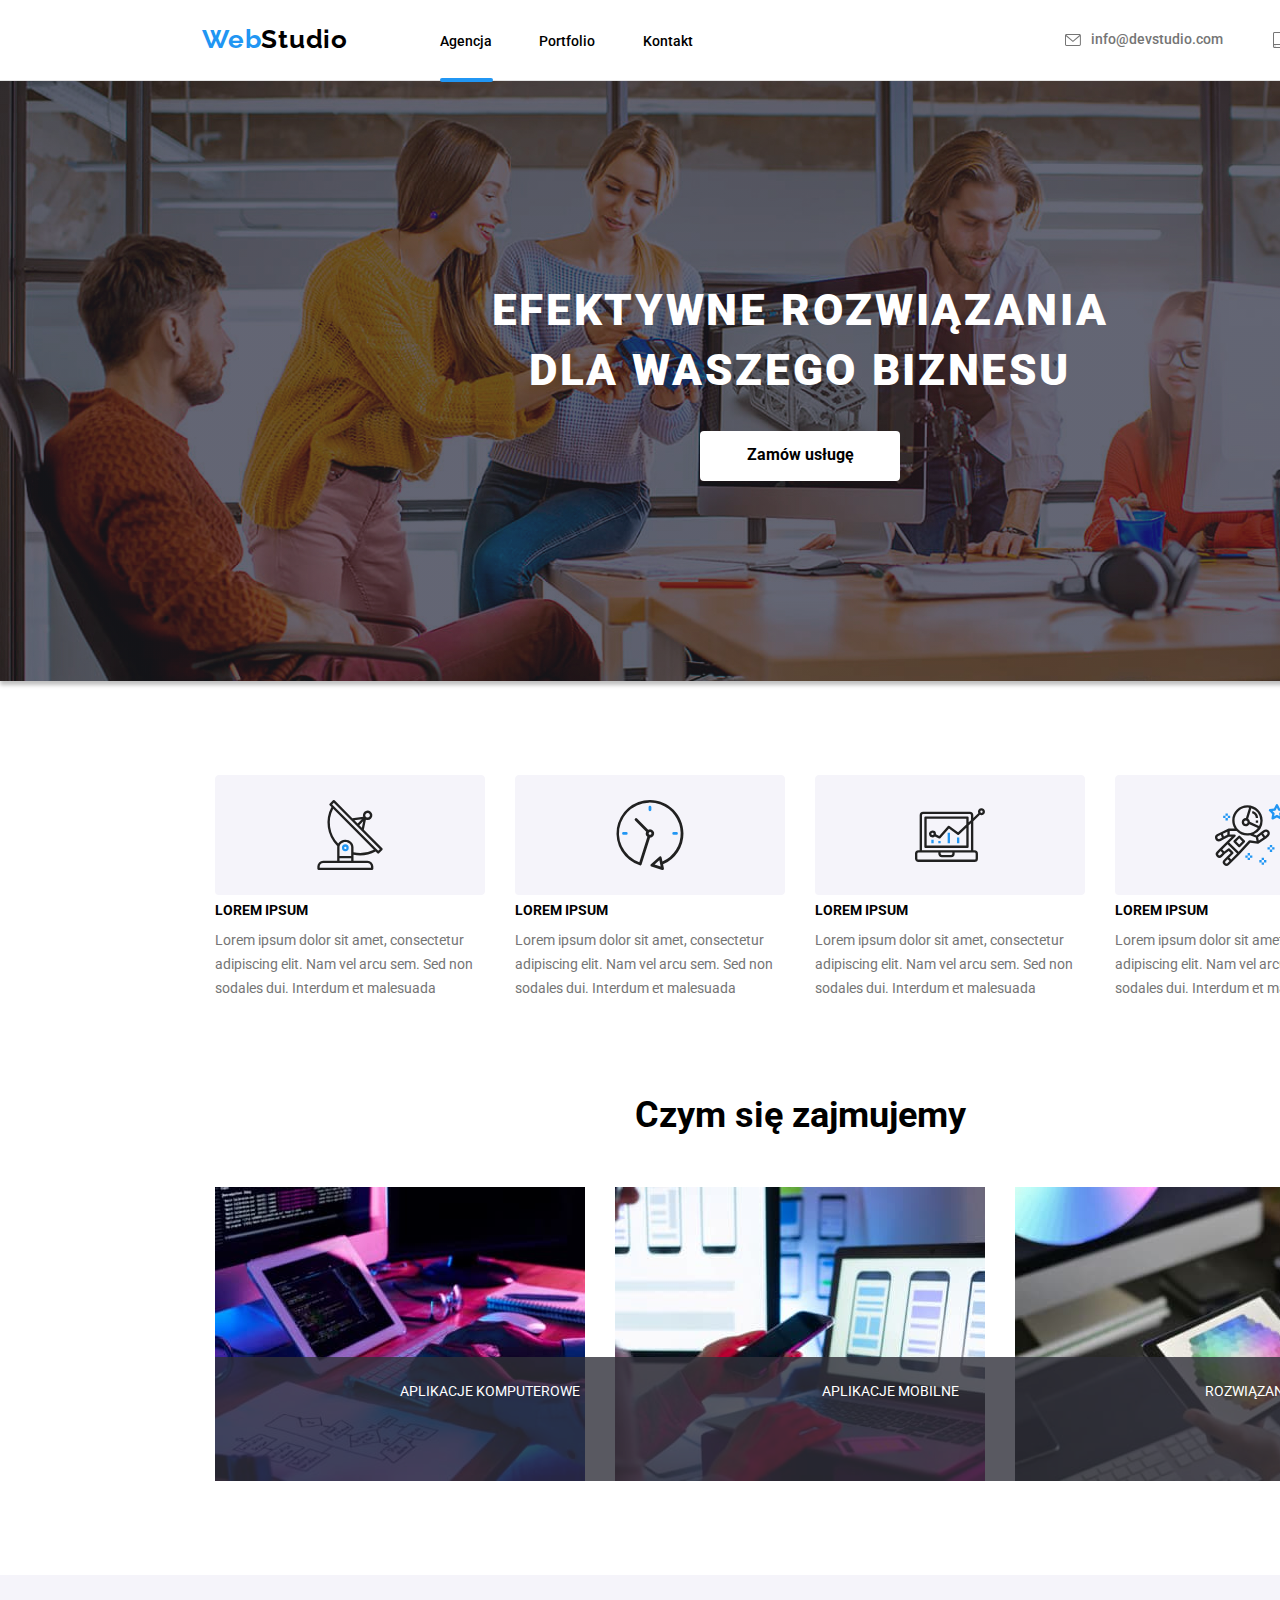
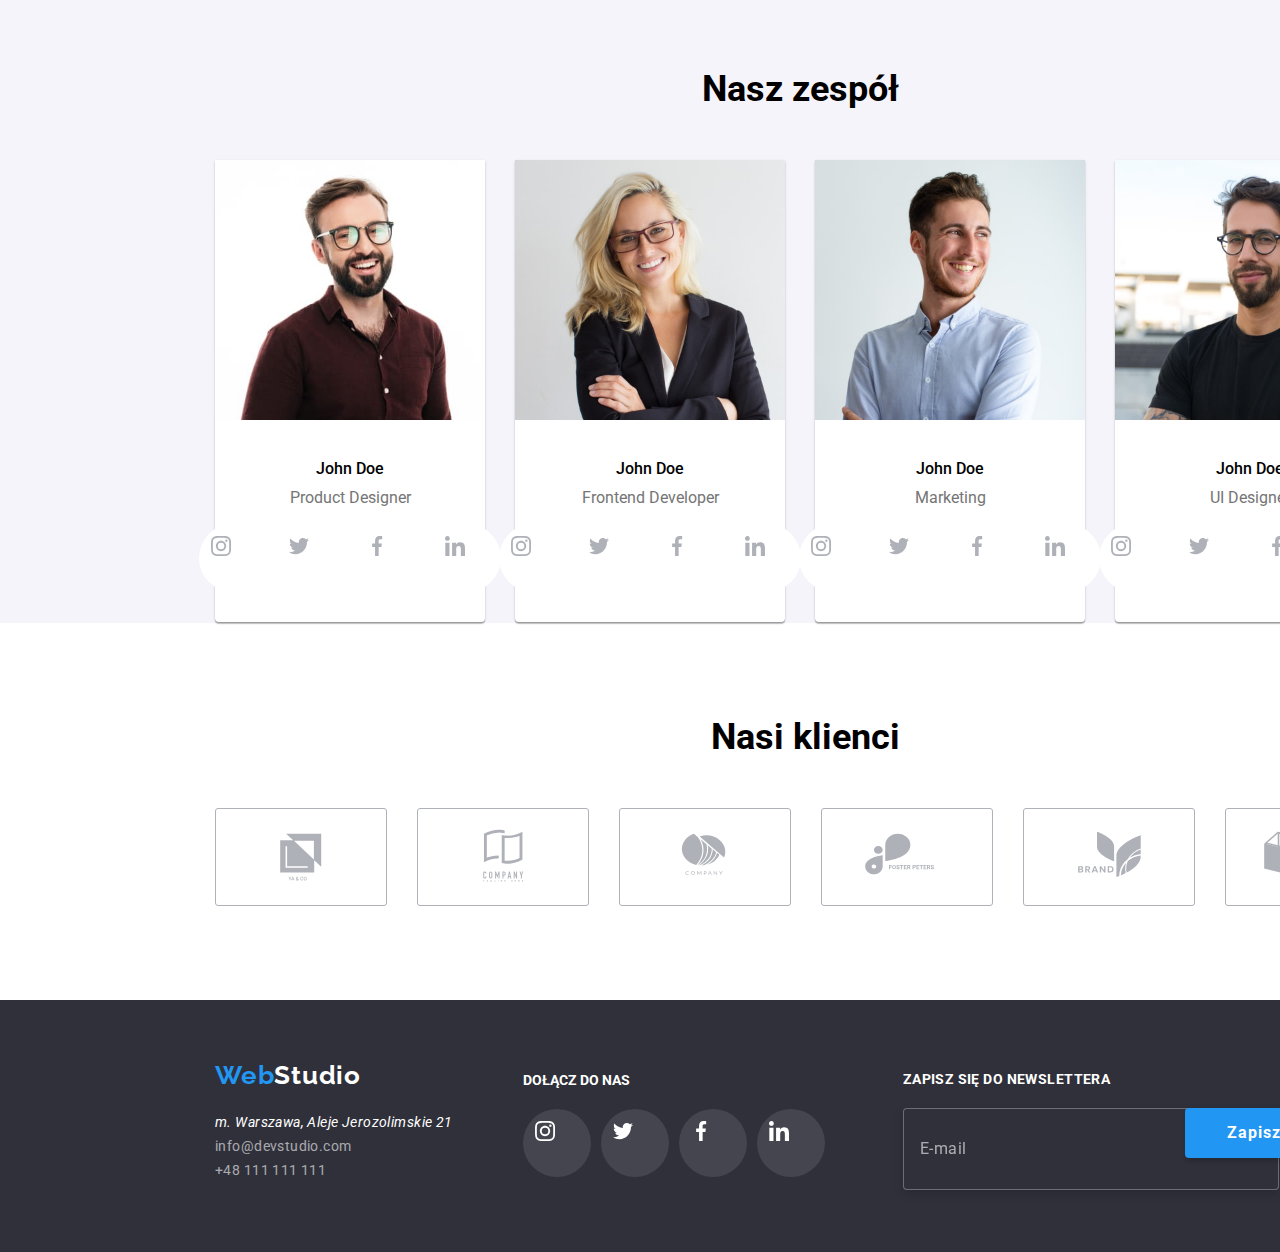
==== index.html @ 9cf6327c "hw 07 init" ====
<!DOCTYPE html>
<html lang="pl">
    <head>
        <meta charset="UTF-8" />
        <meta http-equiv="X-UA-Compatible" content="IE=edge" />
        <meta name="viewport" content="width=device-width, initial-scale=1.0" />
        <title>WebStudio- Strona główna</title>
        <link
            rel="stylesheet"
            href="https://cdnjs.cloudflare.com/ajax/libs/modern-normalize/1.1.0/modern-normalize.min.css"
            integrity="sha512-wpPYUAdjBVSE4KJnH1VR1HeZfpl1ub8YT/NKx4PuQ5NmX2tKuGu6U/JRp5y+Y8XG2tV+wKQpNHVUX03MfMFn9Q=="
            crossorigin="anonymous"
            referrerpolicy="no-referrer"
        />
        <link rel="stylesheet" href="./css/styles.css" />
        <link rel="preconnect" href="https://fonts.googleapis.com" />
        <link rel="preconnect" href="https://fonts.gstatic.com" crossorigin />
        <link
            href="https://fonts.googleapis.com/css2?family=Raleway:wght@700&family=Roboto:wght@400;500;700;900&display=swap"
            rel="stylesheet"
        />
    </head>
    <body>
        <!--Section header-->
        <header>
            <section class="section-header">
                <div class="container header-container">
                    <!--Section header nav-->
                    <nav>
                        <a class="logo logo-header" href="index.html"
                            ><span class="highlight">Web</span
                            ><span class="studio-one">Studio</span></a
                        >

                        <ul class="nav-menu">
                            <li class="nav-list first">
                                <a class="nav-items" href="index.html"
                                    >Agencja</a
                                >
                            </li>
                            <li class="nav-list second">
                                <a class="nav-items" href="portfolio.html"
                                    >Portfolio</a
                                >
                            </li>
                            <li class="nav-list third">
                                <a class="nav-items" href="Kontakt">Kontakt</a>
                            </li>
                        </ul>
                        <!--Section header contacts-->
                        <ul class="contact-list">
                            <li class="contact-items">
                                <a
                                    class="contact-links"
                                    href="mailto:info@devstudio.com"
                                    ><svg
                                        class="header-icons"
                                        width="16"
                                        height="12"
                                    >
                                        <use
                                            href="./images/icons.svg/icons.svg#icon-envelope"
                                        ></use>
                                    </svg>
                                    info@devstudio.com</a
                                >
                            </li>
                            <li class="contact-items">
                                <a class="contact-links" href="tel:+48111111111"
                                    ><svg
                                        class="header-icons"
                                        width="10"
                                        height="16"
                                    >
                                        <use
                                            href="./images/icons.svg/icons.svg#icon-smartphone"
                                        ></use>
                                    </svg>
                                    +48 111 111 111</a
                                >
                            </li>
                        </ul>
                    </nav>
                </div>
            </section>
        </header>
        <!--Section main-->
        <main>
            <div class="container">
                <div class="header-box">
                    <h1>
                        EFEKTYWNE ROZWIĄZANIA<br />
                        DLA WASZEGO BIZNESU
                    </h1>
                    <button data-modal-open class="first-button" type="button">
                        Zamów usługę
                    </button>
                    <div class="backdrop is-hidden" data-modal>
                        <div class="modal-window">
                            <h2 class="modalFormHeader">
                                Zostaw swoje dane w formularzu poniżej
                            </h2>
                            <form class="modalForm">
                                <label class="form-items"
                                    ><p class="input-describe">Imię</p>
                                    <div class="input-container">
                                        <svg class="modalIcon">
                                            <use
                                                href="./images/icons.svg/icons1.svg#icon-person-black-18dp-1"
                                            ></use>
                                        </svg>
                                        <input
                                            type="text"
                                            name="userName"
                                            class="modal-input"
                                        />
                                    </div>
                                </label>
                                <label class="form-items"
                                    ><p class="input-describe">Telefon</p>
                                    <div class="input-container">
                                        <svg class="modalIcon">
                                            <use
                                                href="./images/icons.svg/icons1.svg#icon-phone-black-18dp-1"
                                            ></use>
                                        </svg>
                                        <input
                                            type="tel"
                                            name="userTel"
                                            class="modal-input"
                                        /></div
                                ></label>
                                <label class="form-items"
                                    ><p class="input-describe">Email</p>
                                    <div class="input-container">
                                        <svg class="modalIcon">
                                            <use
                                                href="./images/icons.svg/icons1.svg#icon-email-black-18dp-1"
                                            ></use>
                                        </svg>
                                        <input
                                            type="email"
                                            name="userEmail"
                                            class="modal-input"
                                        /></div
                                ></label>
                                <label class="form-items"
                                    ><p class="input-describe">Komentarz</p>
                                    <div class="input-container">
                                        <textarea
                                            rows="8"
                                            name="comment"
                                            class="modal-input2 message"
                                            placeholder="Wprowadź tekst"
                                        ></textarea>
                                    </div>
                                </label>

                                <div class="checkboxContainer">
                                    <input
                                        class="inputCheckbox"
                                        id="statute-accept"
                                        type="checkbox"
                                        name="statuteCheckbox"
                                        value="statute"
                                    />
                                    <label
                                        for="statute-accept"
                                        class="labelCheckbox"
                                    >
                                        Oświadczam iż akceptuję
                                        <a href="" class="statute-link"
                                            >Regulamin</a
                                        >
                                        i
                                        <a href="" class="statute-link"
                                            >Politykę Prywatności.</a
                                        >
                                    </label>
                                </div>
                                <button type="submit" class="modalBtnSend">
                                    <span class="btnText">Wyślij</span>
                                </button>
                            </form>

                            <button
                                type="button"
                                class="btn-close"
                                data-modal-close
                            >
                                <div class="cross">x</div>
                            </button>
                        </div>
                    </div>
                </div>

                <div class="container section-main">
                    <ul class="list-item">
                        <li class="item">
                            <svg class="list-icon" width="270" height="120">
                                <use
                                    href="./images/icons.svg/icons.svg#icon-Group-1"
                                ></use>
                            </svg>
                            <h3 class="header-primary">LOREM IPSUM</h3>
                            Lorem ipsum dolor sit amet, consectetur adipiscing
                            elit. Nam vel arcu sem. Sed non sodales dui.
                            Interdum et malesuada
                        </li>
                        <li class="item">
                            <svg class="list-icon" width="270" height="120">
                                <use
                                    href="./images/icons.svg/icons.svg#icon-Group-2"
                                ></use>
                            </svg>
                            <h3 class="header-primary">LOREM IPSUM</h3>
                            Lorem ipsum dolor sit amet, consectetur adipiscing
                            elit. Nam vel arcu sem. Sed non sodales dui.
                            Interdum et malesuada
                        </li>
                        <li class="item">
                            <svg class="list-icon" width="270" height="120">
                                <use
                                    href="./images/icons.svg/icons.svg#icon-Group-3"
                                ></use>
                            </svg>
                            <h3 class="header-primary">LOREM IPSUM</h3>
                            Lorem ipsum dolor sit amet, consectetur adipiscing
                            elit. Nam vel arcu sem. Sed non sodales dui.
                            Interdum et malesuada
                        </li>
                        <li class="item">
                            <svg class="list-icon" width="270" height="120">
                                <use
                                    href="./images/icons.svg/icons.svg#icon-Group-4"
                                ></use>
                            </svg>
                            <h3 class="header-primary">LOREM IPSUM</h3>
                            Lorem ipsum dolor sit amet, consectetur adipiscing
                            elit. Nam vel arcu sem. Sed non sodales dui.
                            Interdum et malesuada
                        </li>
                    </ul>

                    <div class="container">
                        <div class="section-main1">
                            <h2 class="header-secondary">Czym się zajmujemy</h2>

                            <ul class="list-images">
                                <li class="images">
                                    <div class="label-container">
                                        <img
                                            src="images/jpeg1.jpg"
                                            alt="osoba pisze na klawiaturze"
                                            width="370"
                                            height="294"
                                            class="photos"
                                        />
                                        <div class="overlay">
                                            APLIKACJE KOMPUTEROWE
                                        </div>
                                    </div>
                                </li>
                                <li class="images">
                                    <div class="label-container">
                                        <img
                                            src="images/jpeg2.jpg"
                                            alt="osoba przy komputerze trzyma telefon"
                                            width="370"
                                            height="294"
                                            class="photos"
                                        />
                                        <div class="overlay">
                                            APLIKACJE MOBILNE
                                        </div>
                                    </div>
                                </li>
                                <li class="images">
                                    <div class="label-container">
                                        <img
                                            src="images/jpeg3.jpg"
                                            alt="osoba trzyma tablet"
                                            width="370"
                                            height="294"
                                            class="photos"
                                        />
                                        <div class="overlay">
                                            ROZWIĄZANIA GRAFICZNE
                                        </div>
                                    </div>
                                </li>
                            </ul>
                        </div>
                    </div>

                    <div class="container">
                        <div class="team-section">
                            <h2 class="header-secondary team-header">
                                Nasz zespół
                            </h2>

                            <ul class="members">
                                <li class="team foto-description">
                                    <figure>
                                        <img
                                            src="images/port1.jpg"
                                            alt="John Doe"
                                            width="270"
                                            height="260"
                                        />
                                        <figcaption class="description">
                                            <span class="name">John Doe</span
                                            ><span class="profession">
                                                Product Designer</span
                                            >
                                            <ul class="social-list">
                                                <li class="social-list-items">
                                                    <a
                                                        href="https://www.instagram.com/"
                                                        class="social-icons-link"
                                                        ><div
                                                            class="icon-circle"
                                                        >
                                                            <svg
                                                                class="social-icons"
                                                                width="20"
                                                                height="20"
                                                            >
                                                                <use
                                                                    href="./images/icons.svg/icons.svg#icon-instagram-2"
                                                                ></use>
                                                            </svg>
                                                        </div>
                                                    </a>
                                                </li>
                                                <li class="social-list-items">
                                                    <a
                                                        href="https://twitter.com/"
                                                        class="social-icons-link"
                                                    >
                                                        <div
                                                            class="icon-circle"
                                                        >
                                                            <svg
                                                                class="social-icons"
                                                                width="20"
                                                                height="20"
                                                            >
                                                                <use
                                                                    href="./images/icons.svg/icons.svg#icon-twitter-1"
                                                                ></use>
                                                            </svg>
                                                        </div>
                                                    </a>
                                                </li>
                                                <li class="social-list-items">
                                                    <a
                                                        href="https://www.facebook.com/"
                                                        class="social-icons-link"
                                                        ><div
                                                            class="icon-circle"
                                                        >
                                                            <svg
                                                                class="social-icons"
                                                                width="20"
                                                                height="20"
                                                            >
                                                                <use
                                                                    href="./images/icons.svg/icons.svg#icon-facebook-1"
                                                                ></use>
                                                            </svg>
                                                        </div>
                                                    </a>
                                                </li>
                                                <li class="social-list-items">
                                                    <a
                                                        href="https://www.linkedin.com/"
                                                        class="social-icons-link"
                                                        ><div
                                                            class="icon-circle"
                                                        >
                                                            <svg
                                                                class="social-icons"
                                                                width="20"
                                                                height="20"
                                                            >
                                                                <use
                                                                    href="./images/icons.svg/icons.svg#icon-linkedin-1"
                                                                ></use>
                                                            </svg>
                                                        </div>
                                                    </a>
                                                </li>
                                            </ul>
                                        </figcaption>
                                    </figure>
                                </li>

                                <li class="team foto-description">
                                    <figure>
                                        <img
                                            src="images/port2.jpg"
                                            alt="John Doe"
                                            width="270"
                                            height="260"
                                        />
                                        <figcaption class="description">
                                            <span class="name">John Doe</span
                                            ><span class="profession"
                                                >Frontend Developer</span
                                            >
                                            <ul class="social-list">
                                                <li class="social-list-items">
                                                    <a
                                                        href="https://www.instagram.com/"
                                                        class="social-icons-link"
                                                        ><div
                                                            class="icon-circle"
                                                        >
                                                            <svg
                                                                class="social-icons"
                                                                width="20"
                                                                height="20"
                                                            >
                                                                <use
                                                                    href="./images/icons.svg/icons.svg#icon-instagram-2"
                                                                ></use>
                                                            </svg>
                                                        </div>
                                                    </a>
                                                </li>
                                                <li class="social-list-items">
                                                    <a
                                                        href="https://twitter.com/"
                                                        class="social-icons-link"
                                                        ><div
                                                            class="icon-circle"
                                                        >
                                                            <svg
                                                                class="social-icons"
                                                                width="20"
                                                                height="20"
                                                            >
                                                                <use
                                                                    href="./images/icons.svg/icons.svg#icon-twitter-1"
                                                                ></use>
                                                            </svg>
                                                        </div>
                                                    </a>
                                                </li>
                                                <li class="social-list-items">
                                                    <a
                                                        href="https://www.facebook.com/"
                                                        class="social-icons-link"
                                                        ><div
                                                            class="icon-circle"
                                                        >
                                                            <svg
                                                                class="social-icons"
                                                                width="20"
                                                                height="20"
                                                            >
                                                                <use
                                                                    href="./images/icons.svg/icons.svg#icon-facebook-1"
                                                                ></use>
                                                            </svg>
                                                        </div>
                                                    </a>
                                                </li>
                                                <li class="social-list-items">
                                                    <a
                                                        href="https://www.linkedin.com/"
                                                        class="social-icons-link"
                                                        ><div
                                                            class="icon-circle"
                                                        >
                                                            <svg
                                                                class="social-icons"
                                                                width="20"
                                                                height="20"
                                                            >
                                                                <use
                                                                    href="./images/icons.svg/icons.svg#icon-linkedin-1"
                                                                ></use>
                                                            </svg>
                                                        </div>
                                                    </a>
                                                </li>
                                            </ul>
                                        </figcaption>
                                    </figure>
                                </li>
                                <li class="team foto-description">
                                    <figure>
                                        <img
                                            src="images/port3.jpg"
                                            alt="John Doe"
                                            width="270"
                                            height="260"
                                        />
                                        <figcaption class="description">
                                            <span class="name">John Doe</span
                                            ><span class="profession">
                                                Marketing</span
                                            >
                                            <ul class="social-list">
                                                <li class="social-list-items">
                                                    <a
                                                        href="https://www.instagram.com/"
                                                        class="social-icons-link"
                                                        ><div
                                                            class="icon-circle"
                                                        >
                                                            <svg
                                                                class="social-icons"
                                                                width="20"
                                                                height="20"
                                                            >
                                                                <use
                                                                    href="./images/icons.svg/icons.svg#icon-instagram-2"
                                                                ></use>
                                                            </svg>
                                                        </div>
                                                    </a>
                                                </li>
                                                <li class="social-list-items">
                                                    <a
                                                        href="https://twitter.com/"
                                                        class="social-icons-link"
                                                        ><div
                                                            class="icon-circle"
                                                        >
                                                            <svg
                                                                class="social-icons"
                                                                width="20"
                                                                height="20"
                                                            >
                                                                <use
                                                                    href="./images/icons.svg/icons.svg#icon-twitter-1"
                                                                ></use>
                                                            </svg>
                                                        </div>
                                                    </a>
                                                </li>
                                                <li class="social-list-items">
                                                    <a
                                                        href="https://www.facebook.com/"
                                                        class="social-icons-link"
                                                        ><div
                                                            class="icon-circle"
                                                        >
                                                            <svg
                                                                class="social-icons"
                                                                width="20"
                                                                height="20"
                                                            >
                                                                <use
                                                                    href="./images/icons.svg/icons.svg#icon-facebook-1"
                                                                ></use>
                                                            </svg>
                                                        </div>
                                                    </a>
                                                </li>
                                                <li class="social-list-items">
                                                    <a
                                                        href="https://www.linkedin.com/"
                                                        class="social-icons-link"
                                                        ><div
                                                            class="icon-circle"
                                                        >
                                                            <svg
                                                                class="social-icons"
                                                                width="20"
                                                                height="20"
                                                            >
                                                                <use
                                                                    href="./images/icons.svg/icons.svg#icon-linkedin-1"
                                                                ></use>
                                                            </svg>
                                                        </div>
                                                    </a>
                                                </li>
                                            </ul>
                                        </figcaption>
                                    </figure>
                                </li>

                                <li class="team foto-description">
                                    <figure>
                                        <img
                                            src="images/port4.jpg"
                                            alt="John Doe"
                                            width="270"
                                            height="260"
                                        />
                                        <figcaption class="description">
                                            <span class="name">John Doe</span
                                            ><span class="profession">
                                                UI Designer</span
                                            >
                                            <ul class="social-list">
                                                <li class="social-list-items">
                                                    <a
                                                        href="https://www.instagram.com/"
                                                        class="social-icons-link"
                                                        ><div
                                                            class="icon-circle"
                                                        >
                                                            <svg
                                                                class="social-icons"
                                                                width="20"
                                                                height="20"
                                                            >
                                                                <use
                                                                    href="./images/icons.svg/icons.svg#icon-instagram-2"
                                                                ></use>
                                                            </svg>
                                                        </div>
                                                    </a>
                                                </li>
                                                <li class="social-list-items">
                                                    <a
                                                        href="https://twitter.com/"
                                                        class="social-icons-link"
                                                        ><div
                                                            class="icon-circle"
                                                        >
                                                            <svg
                                                                class="social-icons"
                                                                width="20"
                                                                height="20"
                                                            >
                                                                <use
                                                                    href="./images/icons.svg/icons.svg#icon-twitter-1"
                                                                ></use>
                                                            </svg>
                                                        </div>
                                                    </a>
                                                </li>
                                                <li class="social-list-items">
                                                    <a
                                                        href="https://www.facebook.com/"
                                                        class="social-icons-link"
                                                        ><div
                                                            class="icon-circle"
                                                        >
                                                            <svg
                                                                class="social-icons"
                                                                width="20"
                                                                height="20"
                                                            >
                                                                <use
                                                                    href="./images/icons.svg/icons.svg#icon-facebook-1"
                                                                ></use>
                                                            </svg>
                                                        </div>
                                                    </a>
                                                </li>
                                                <li class="social-list-items">
                                                    <a
                                                        href="https://www.linkedin.com/"
                                                        class="social-icons-link"
                                                        ><div
                                                            class="icon-circle"
                                                        >
                                                            <svg
                                                                class="social-icons"
                                                                width="20"
                                                                height="20"
                                                            >
                                                                <use
                                                                    href="./images/icons.svg/icons.svg#icon-linkedin-1"
                                                                ></use>
                                                            </svg>
                                                        </div>
                                                    </a>
                                                </li>
                                            </ul>
                                        </figcaption>
                                    </figure>
                                </li>
                            </ul>
                        </div>
                    </div>
                </div>
            </div>
            <section class="clients section">
                <div class="container">
                    <h2 class="our-clients">Nasi klienci</h2>
                    <ul class="clients-list">
                        <li class="clients-item">
                            <a href="#" target="_blank" class="clients-link">
                                <svg
                                    class="clients-icon"
                                    width="170"
                                    height="92"
                                >
                                    <use
                                        href="./images/icons.svg/icons.svg#icon-Client-1"
                                    ></use>
                                </svg>
                            </a>
                        </li>
                        <li class="clients-item">
                            <a href="#" target="_blank" class="clients-link">
                                <svg
                                    class="clients-icon"
                                    width="170"
                                    height="92"
                                >
                                    <use
                                        href="./images/icons.svg/icons.svg#icon-Client-2"
                                    ></use>
                                </svg>
                            </a>
                        </li>
                        <li class="clients-item">
                            <a href="#" target="_blank" class="clients-link">
                                <svg
                                    class="clients-icon"
                                    width="170"
                                    height="92"
                                >
                                    <use
                                        href="./images/icons.svg/icons.svg#icon-Client-3"
                                    ></use>
                                </svg>
                            </a>
                        </li>
                        <li class="clients-item">
                            <a href="#" target="_blank" class="clients-link">
                                <svg
                                    class="clients-icon"
                                    width="170"
                                    height="92"
                                >
                                    <use
                                        href="./images/icons.svg/icons.svg#icon-Client-4"
                                    ></use>
                                </svg>
                            </a>
                        </li>
                        <li class="clients-item">
                            <a href="#" target="_blank" class="clients-link">
                                <svg
                                    class="clients-icon"
                                    width="170"
                                    height="92"
                                >
                                    <use
                                        href="./images/icons.svg/icons.svg#icon-Client-5"
                                    ></use>
                                </svg>
                            </a>
                        </li>
                        <li class="clients-item">
                            <a href="#" target="_blank" class="clients-link">
                                <svg
                                    class="clients-icon"
                                    width="170"
                                    height="92"
                                >
                                    <use
                                        href="./images/icons.svg/icons.svg#icon-Client-6"
                                    ></use>
                                </svg>
                            </a>
                        </li>
                    </ul>
                </div>
            </section>
        </main>
        <footer class="footer-box">
            <div class="container">
                <div class="footer-contact">
                    <div class="footer-contact-container">
                        <ul>
                            <li class="logo-footer">
                                <a class="logo" href="index.html"
                                    ><span class="highlight">Web</span
                                    ><span class="studio-two">Studio</span></a
                                >
                            </li>
                            <li class="details">
                                <address class="address-name">
                                    m. Warszawa, Aleje Jerozolimskie 21
                                </address>
                            </li>
                            <li class="details">
                                <a
                                    class="footer-links"
                                    href="mailto:info@devstudio.com"
                                    >info@devstudio.com</a
                                >
                            </li>
                            <li class="details">
                                <a class="footer-links" href="tel:+48111111111"
                                    >+48 111 111 111</a
                                >
                            </li>
                        </ul>
                    </div>
                    <div class="footer-social">
                        <h2 class="footer-join-us">dołącz do nas</h2>
                        <ul class="footer-icon-list">
                            <li class="footer-icon-item">
                                <a
                                    href="https://www.instagram.com/"
                                    class="footer-icon"
                                >
                                    <div class="footer-icon-circle">
                                        <svg
                                            class="footer-social-icons"
                                            width="20"
                                            height="20"
                                        >
                                            <use
                                                href="./images/icons.svg/icons.svg#icon-instagram-2"
                                            ></use>
                                        </svg>
                                    </div>
                                </a>
                            </li>
                            <li class="footer-icon-item">
                                <a
                                    href="https://twitter.com/"
                                    class="footer-icon"
                                    ><div class="footer-icon-circle">
                                        <svg
                                            class="footer-social-icons"
                                            width="20"
                                            height="20"
                                        >
                                            <use
                                                href="./images/icons.svg/icons.svg#icon-twitter-1"
                                            ></use>
                                        </svg>
                                    </div>
                                </a>
                            </li>
                            <li class="footer-icon-item">
                                <a
                                    href="https://www.facebook.com/"
                                    class="footer-icon"
                                    ><div class="footer-icon-circle">
                                        <svg
                                            class="footer-social-icons"
                                            width="20"
                                            height="20"
                                        >
                                            <use
                                                href="./images/icons.svg/icons.svg#icon-facebook-1"
                                            ></use>
                                        </svg>
                                    </div>
                                </a>
                            </li>
                            <li class="footer-icon-item">
                                <a
                                    href="https://www.linkedin.com/"
                                    class="footer-icon"
                                    ><div class="footer-icon-circle">
                                        <svg
                                            class="footer-social-icons"
                                            width="20"
                                            height="20"
                                        >
                                            <use
                                                href="./images/icons.svg/icons.svg#icon-linkedin-1"
                                            ></use>
                                        </svg>
                                    </div>
                                </a>
                            </li>
                        </ul>
                    </div>
                    <form name="newsletterForm">
                        <label
                            ><h3 class="newsletter-head">
                                ZAPISZ SIĘ DO NEWSLETTERA
                            </h3>
                            <input
                                type="email"
                                name="email"
                                placeholder="E-mail"
                                class="input-area"
                        /></label>
                        <button class="btn-footer" type="submit">
                            <span class="sign-up">Zapisz się</span>
                            <svg class="icon-send">
                                <use
                                    href="./images/icons.svg/icons1.svg#icon-icon-send"
                                ></use>
                            </svg>
                        </button>
                    </form>
                </div>
            </div>
        </footer>

        <script src="./js/modal.js"></script>
    </body>
</html>
---- css/styles.css ----
* {
    padding: 0;
    margin: 0;
}
body {
    font-family: "Roboto", sans-serif;
    font-family: inherit;
    background: var(--fourth-color) inherit;
    width: 1600px;
}
:root {
    --first-color: #2196f3;
    --second-color: #000000;
    --third-color: #757575;
    --fourth-color: #ffffff;
    --fifth-color: #2f303a;
    --sixth-color: #f5f4fa;
    --seventh-color: #212121;
    --eighth-color: #ffffff99;
    --color-shadow: #00000040;
    --circle-color: rgba(255, 255, 255, 0.1);
    --currentColor: #afb1b8;
    --cross-color: rgba(0, 0, 0, 0.1);
    --input-color: rgba(255, 255, 255, 0.6);
    --input-color2: rgba(117, 117, 117, 0.5);
}

.logo {
    font-family: "Raleway";
    font-weight: 700;
    font-size: 26px;
    line-height: 1.19em;
    color: var(--second-color);
    letter-spacing: 0.03em;
    text-decoration: none;
}
.highlight {
    color: var(--first-color);
}
.studio-one {
    color: #000000;
}
.studio-two {
    color: #ffffff;
}

.nav-items {
    font-family: "Roboto";
    font-weight: 500;
    font-size: 14px;
    line-height: 1.14em;
    text-decoration: none;
    color: var(--second-color);
}
.nav-items:hover,
.nav-items:focus,
.nav-items:active {
    color: var(--first-color);
}
.item {
    width: 270px;
}

.contact-links {
    font-family: Roboto;
    font-size: 14px;
    font-weight: 500;
    line-height: 1.14em;
    text-decoration: none;
}

h1 {
    font-family: Roboto;
    font-size: 44px;
    font-weight: 900;
    line-height: 1.36;
    text-align: center;
    letter-spacing: 0.06em;
    color: var(--fourth-color);
    margin-bottom: 30px;
}
.header-box {
    background-color: var(--fifth-color);
    height: 600px;
    background-image: linear-gradient(
            to bottom,
            rgba(47, 48, 58, 0.4) 0%,
            rgba(47, 48, 58, 0.4) 50%
        ),
        url(../images/working-team.jpg);
    background-position: center;
    background-size: cover;
    background-repeat: no-repeat;
    box-shadow: 0px 4px 4px 0px var(--color-shadow);
    max-width: 1600px;
    margin: 0 auto;
}

.first-button {
    color: var(--second-color);
    background-color: var(--sixth-color);
    cursor: pointer;
    border: none;
    border-radius: 4px;
    width: 200px;
    height: 50px;
    font-size: 16px;
    font-weight: 700;
    line-height: 1.8;
    font-family: "roboto";
}
.first-button:hover,
.first-button:focus,
.first-button:active {
    background-color: var(--first-color);
    color: var(--fourth-color);
    border: none;
}

.list-item {
    font-family: "Roboto";
    font-size: 14px;
    line-height: 1.71;
    color: var(--third-color);
}
.header-primary {
    font-family: Roboto;
    font-size: 14px;
    font-weight: 700;
    line-height: 1.14;
    color: var(--second-color);
    margin-bottom: 10px;
}
.header-secondary {
    font-family: Roboto;
    font-size: 36px;
    font-weight: 700;
    line-height: 1.16;
    text-align: center;
    color: var(--second-color);
    margin-bottom: 50px;
}

.description {
    font-family: Roboto;
    font-size: 16px;
    line-height: 1.18;
    color: var(--third-color);
}
.name {
    font-family: "Roboto";
    font-size: 16px;
    font-weight: 500;
    line-height: 1.18;
    color: var(--second-color);
}
.filters {
    color: var(--second-color);
    background-color: var(--sixth-color);
    cursor: pointer;
    border: none;
    font-family: "Roboto";
    font-weight: 500;
    font-size: 16px;
    line-height: 1.7;
}
.filters:hover,
.filters:focus,
.filters:active {
    color: var(--fourth-color);
    background-color: var(--first-color);
}
.foto-description {
    color: var(--third-color);
    font-family: "Roboto";
    font-size: 16px;
    line-height: 1.8;
}
.project-name {
    color: var(--seventh-color);
    font-family: "Roboto";
    font-size: 18px;
    font-weight: 700;
    line-height: 2;
}
.address-name {
    font-family: "Roboto";
    font-size: 14px;
    line-height: 1.7em;
    letter-spacing: 0.03em;
    color: #ffffff;
}
.footer-links {
    color: var(--eighth-color);
    font-family: "Roboto";
    font-size: 14px;
    line-height: 1.7em;
    letter-spacing: 0.03em;
    text-decoration: none;
}
.footer-links:hover,
.footer-links:focus,
.footer-links:active {
    color: var(--first-color);
}

.section-header {
    border-bottom: 1px solid #e5e5e5;
    display: flex;
    justify-content: center;
}

.container {
    max-width: 1200px;
    margin: 0;
}

.header-container {
    width: 1200px;
    height: 80px;
    display: flex;
    justify-content: center;
}
.logo-header {
    width: 145px;
    height: 31px;
    margin-top: 24px;
    margin-bottom: 25px;
    margin-right: 93px;
}
li {
    list-style: none;
}

nav {
    display: flex;
    flex-direction: row;
    align-items: center;
}

.nav-menu {
    display: flex;
    padding-left: 0;
    margin-right: 371px;
}
.nav-menu > .nav-list:not(:last-child) {
    margin-right: 46px;
}
.nav-list {
    height: 16px;
}
.first {
    width: 53px;
}
.second {
    width: 58px;
}
.third {
    width: 51px;
}
.contact-list > .contact-items {
    display: flex;
    align-items: center;
    flex-direction: row;
}
.contact-list {
    display: flex;
    align-items: center;
    padding-left: 0;
}
.contact-items {
    height: 16px;
}

.contact-list > .contact-items:not(:last-child) {
    margin-right: 50px;
}

.header-box {
    width: 1600px;
    display: flex;
    flex-direction: column;
    justify-content: center;
    align-items: center;
}

.list-item {
    display: flex;
    flex-direction: row;
    justify-content: center;
    padding-left: 0;
    padding: auto;
    margin-top: 94px;
}
.list-item > .item:not(:last-child) {
    margin-right: 30px;
}
.list-images > .images:not(:last-child) {
    margin-right: 30px;
}

.images {
    width: 370px;
    height: 294px;
}

.team-section {
    display: flex;
    flex-direction: column;
    background-color: var(--sixth-color);
    padding: 0;
}

.header-secondary {
    width: 352px;
    height: 42px;
    margin-top: 94px;
    margin-bottom: 50px;
}
.members {
    display: flex;
    flex-wrap: nowrap;
    flex-direction: row;
    padding-bottom: 94px;
    margin: 0;
    justify-content: center;
}
figure {
    margin: 0;
    padding: 0;
    max-width: 270px;
}
.team {
    display: flex;
    max-width: 270px;
}
.members > .team:not(:last-child) {
    margin-right: 30px;
}
.foto-description {
    display: flex;
    padding: 0;
    margin: 0;
    background-color: var(--fourth-color);
    border-radius: 0px 0px 4px 4px;
    box-shadow: 0px 1px 3px rgba(0, 0, 0, 0.12), 0px 1px 1px rgba(0, 0, 0, 0.14),
        0px 2px 1px rgba(0, 0, 0, 0.2);
}

.photo {
    min-width: 270px;
    min-height: 260px;
    padding: 0;
    margin: 0;
}
.description {
    display: flex;
    flex-direction: column;
    align-items: center;
    padding: 0;
    margin: 30px 0;
}
.name {
    margin-bottom: 10px;
}

.footer-box {
    width: 1600px;
    height: 252px;
    background-color: var(--fifth-color);
}
.footer-contact {
    display: flex;
}
.footer-contact-container {
    display: flex;
    margin-top: 60px;
}
.footer-social {
    margin-left: 70px;
}
.footer-join-us {
    color: var(--fourth-color);
    text-transform: uppercase;
    margin-top: 72px;
    margin-bottom: 20px;
    font-family: "Roboto";
    font-weight: 700;
    font-size: 14px;
    line-height: 1.17;
    letter-spacing: 3%;
}
.footer-icon-list {
    display: flex;
}
.logo-footer {
    margin-right: auto;
    margin-left: 215px;
    margin-bottom: 20px;
}
.details {
    margin-left: 215px;
}
.footer-box > .details:not(:last-child) {
    margin-bottom: 9px;
}
.footer-box > .details:first-child {
    margin-top: 20px;
}

.buttons {
    margin-bottom: 34px;
    padding: 0;
}
.buttons-list > .buttons:not(:last-child) {
    margin-right: 8px;
}
.buttons-list {
    display: flex;
    justify-content: center;
    margin-top: 94px;
    margin-bottom: 50px;
}
.filters {
    border-radius: 4px;
    padding: 6px 22px;
}
.grid {
    max-width: 1200px;
    padding: 0;
    margin: 0 auto;
}
.main-page {
    padding: auto;
    margin-left: 215px;
    margin-right: 0;
}
.main-container {
    display: flex;
    flex-wrap: wrap;
    justify-content: center;
    padding-top: 0;
    padding-bottom: 94px;
    gap: 30px;
    flex-basis: ((100%-60px)/3);
}
.img {
    display: block;
    max-width: 370px;
    max-height: 294px;
}
.grid-items {
    max-width: 370px;
}

.cards {
    max-width: 370px;
    max-height: 404px;
    background: var(--fourth-color);
}
.description2 {
    padding: 20px 24px;
    display: flex;
    flex-direction: column;
    border-bottom: 1px solid #eeeeee;
    border-left: 1px solid #eeeeee;
    border-right: 1px solid #eeeeee;
}

.card-name {
    font-family: "Roboto";
    font-style: normal;
    font-weight: 400;
    font-size: 16px;
    line-height: 1.8;
    letter-spacing: 0.03em;
    color: var(--third-color);
}
.section-main {
    display: flex;
    flex-direction: column;
    justify-content: center;
    align-items: center;
    margin: auto;
}
.section-main > .list-item {
    display: flex;
    justify-content: center;
    align-items: center;
    margin-left: 215px;
    margin-right: auto;
}
.section-main1 {
    display: flex;
    flex-direction: column;
    margin-left: 215px;
}
.header-secondary {
    margin-left: 409px;
}
.list-images {
    width: 1170px;
    display: flex;
    justify-content: center;
    margin-bottom: 94px;
    padding: 0;
}
.team-section {
    width: 1600px;
    height: 648px;
}
.team-header {
    width: 209px;
    height: 42px;
}
.team-header {
    margin-left: 0;
    margin-right: 0;
    margin-left: 696px;
}
.section {
    padding-top: 94px;
    padding-bottom: 94px;
}

.cards:hover,
.cards:focus,
.cards:active {
    box-shadow: 0px 1px 1px rgba(0, 0, 0, 0.12), 0px 4px 4px rgba(0, 0, 0, 0.06),
        1px 4px 6px rgba(0, 0, 0, 0.16);
}
.filters:hover,
.filters:focus,
.filters:active {
    box-shadow: 0px 3px 1px rgba(0, 0, 0, 0.1), 0px 1px 2px rgba(0, 0, 0, 0.08),
        0px 2px 2px rgba(0, 0, 0, 0.12);
}
.footer {
    display: flex;
}
.footer-list {
    display: flex;
    flex-direction: row;
}
.social-list {
    display: flex;
}
.social-list-items {
    margin-top: 16px;
}
.social-list-items:not(:last-child) {
    margin-right: 10px;
}
.footer-social-icons {
    background-position: center;
}
.email {
    text-decoration: underline;
}
.footer-icon-item:not(:last-child) {
    margin-right: 10px;
}
.our-clients {
    font-family: "Roboto";
    font-weight: 700;
    font-size: 36px;
    line-height: 1.16;
    text-align: center;
    color: var(--second-color);
    margin-bottom: 50px;
    margin-left: 410px;
}
.clients-list {
    display: flex;
    flex-wrap: nowrap;
    gap: 30px;
    margin: 0;
    margin-left: 215px;
}
.footer-icon-circle {
    width: 44px;
    height: 44px;
    border-radius: 50px;
    background-color: var(--circle-color);
    padding: 12px;
}
.contact-links {
    display: flex;
    flex-direction: row;
    align-items: center;
    color: var(--third-color);
}

.header-icons {
    --color2: currentColor;
    fill: var(--color2);
    margin-right: 10px;
}
.contact-links:hover,
.contact-links:focus,
.contact-links:active {
    color: var(--first-color);
}
.social-icons {
    fill: var(--currentColor);
}
.social-icons:hover,
.social-icons:focus,
.social-icons:active {
    fill: var(--fourth-color);
}
.icon-circle {
    width: 44px;
    height: 44px;
    border-radius: 50px;
    padding: 12px;
    background-color: var(--fourth-color);
}
.icon-circle:hover,
.icon-circle:focus,
.icon-circle:active {
    background-color: var(--first-color);
}
.icon-circle:hover > svg,
.icon-circle:focus > svg,
.icon-circle:active > svg {
    fill: var(--fourth-color);
}

.logo-client {
    fill: var(--currentColor);
}
.logo-client:hover,
.logo-client:focus,
.logo-client:active {
    fill: var(--first-color);
}
.clients-item {
    border: 1px solid var(--currentColor);
    border-radius: 3px;
}
.clients-item:hover,
.clients-item:focus,
.clients-item:active {
    border: 1px solid var(--first-color);
}
.clients-item {
    fill: var(--currentColor);
}
.clients-item:hover .clients-icon,
.clients-item:focus .clients-icon,
.clients-item:active .clients-item {
    fill: var(--first-color);
}
.footer-icon {
    fill: var(--fourth-color);
}
.footer-icon-circle {
    width: 44px;
    height: 44px;
    border-radius: 50px;
    padding: 12px;
    background-color: var(--circle-color);
}
.footer-icon-circle:hover,
.footer-icon-circle:focus,
.footer-icon-circle:active {
    background-color: var(--first-color);
}

.nav-items {
    transition-property: color;
    transition-duration: 250ms;
    transition-timing-function: cubic-bezier(0.4, 0, 0.2, 1);
}
.nav-items:hover,
.nav-items:focus {
    color: var(--first-color);
}
.first::after {
    content: "";
    background-color: var(--first-color);
    border-radius: 2px;
    height: 4px;
    width: 53px;
    margin: 0;
    padding: 0;
    margin-top: 28px;
    display: block;
}
.contact-links {
    color: var(--third-color);
    transition-property: color;
    transition-duration: 250ms;
    transition-timing-function: cubic-bezier(0.4, 0, 0.2, 1);
}
.contact-links:hover,
.contact-links:focus {
    color: var(--first-color);
}
.first-button {
    background-color: var(--fourth-color);
    color: var(--second-color);
    transition-property: color background-color;
    transition-duration: 250ms;
    transition-timing-function: cubic-bezier(0.4, 0, 0.2, 1);
}
.first-button:hover,
.first-button:focus {
    background-color: var(--first-color);
    color: var(--fourth-color);
}

.icon-circle {
    transition-property: background-color;
    transition-duration: 250ms;
    transition-timing-function: cubic-bezier(0.4, 0, 0.2, 1);
}
.icon-circle > .social-icons {
    transition-property: fill;
    transition-duration: 250ms;
    transition-timing-function: cubic-bezier(0.4, 0, 0.2, 1);
}
.clients-item svg {
    border: var(--currentColor);
    fill: var(--currentColor);
    transition-property: fill border;
    transition-duration: 250ms;
    transition-timing-function: cubic-bezier(0.4, 0, 0.2, 1);
}
.footer-links {
    color: var(--eighth-color);
    transition-property: color;
    transition-duration: 250ms;
    transition-timing-function: cubic-bezier(0.4, 0, 0.2, 1);
}
.footer-icon-circle {
    background-color: var(--circle-color);
    transition-property: background-color;
    transition-duration: 250ms;
    transition-timing-function: cubic-bezier(0.4, 0, 0.2, 1);
}
.filters {
    color: var(--second-color);
    background-color: var(--sixth-color);
    transition-property: color background-color;
    transition-duration: 250ms;
    transition-timing-function: cubic-bezier(0.4, 0, 0.2, 1);
}
.filters:hover,
.filters:focus {
    background-color: var(--first-color);
    color: var(--fourth-color);
}
.cards {
    transition-property: box-shadow;
    transition-duration: 250ms;
    transition-timing-function: cubic-bezier(0.4, 0, 0.2, 1);
}
.label-container {
    position: relative;
    width: 100%;
    max-width: 370px;
}
.photos {
    display: block;
    height: auto;
}
.overlay {
    position: absolute;
    bottom: 0;
    width: 100%;
    height: 70px;
    background: rgba(47, 48, 58, 0.8);
    color: var(--fourth-color);
    font-size: 14px;
    font-family: "Roboto";
    line-height: 1.14;
    text-align: center;
    padding: 27px 90px;
}
.card-box {
    position: relative;
    overflow: hidden;
}
.portfolio-overlays {
    --overlay-color: rgba(33, 150, 243, 0.9);
    position: absolute;
    top: 0;
    left: 0;
    width: 370px;
    height: 294px;
    transform: translateY(100%);
    transition: transform 250ms cubic-bezier(0.4, 0, 0.2, 1);
    background-color: var(--overlay-color);
    font-family: "Roboto";
    font-style: normal;
    font-weight: 400;
    font-size: 18px;
    line-height: 1.5;
    letter-spacing: 0.03em;
    color: #ffffff;
    padding: 49px 45px 49px 24px;
}
.grid-items:hover .portfolio-overlays,
.grid-items:focus .portfolio-overlays {
    transform: translateY(0);
}

.modal-window {
    width: 528px;
    height: 581px;
    margin-top: 400px;
    margin-left: 810px;
    background: var(--fourth-color);
    box-shadow: 0px 1px 3px rgba(0, 0, 0, 0.12), 0px 1px 1px rgba(0, 0, 0, 0.14),
        0px 2px 1px rgba(0, 0, 0, 0.2);
    border-radius: 4px;
    z-index: 2;
    transition-property: visibility opacity transform;
    transition-duration: 2s;
    transform: translate(-50%, -50%);
    transition-timing-function: ease-in;
    opacity: 1;
    visibility: visible;
    display: block;
}
.is-hidden .modal-window {
    transform: translate(-50%, -50%) scale(1.2);
}
.is-hidden {
    pointer-events: none;
    visibility: hidden;
    opacity: 0;
}

.second-page:after {
    content: "";
    background-color: var(--first-color);
    border-radius: 2px;
    height: 4px;
    width: 58px;
    margin: 0;
    padding: 0;
    margin-top: 28px;
    display: block;
}
.btn-close {
    width: 30px;
    height: 30px;
    border: 1px solid var(--cross-color);
    border-radius: 50px;
    padding: 6px;
    background-color: var(--fourth-color);
    cursor: pointer;
    position: absolute;
    top: 8px;
    left: 490px;
}
.cross {
    color: var(--second-color);
    font-family: "Roboto";
    font-size: 15px;
}
.backdrop {
    top: 0px;
    left: 0px;
    width: 100%;
    height: 100%;
    background: rgba(0, 0, 0, 0.3);
    position: absolute;
    z-index: 1;
    transition-property: visibility;
    visibility: visible;
    display: flex;
    animation-name: modalOpen;
    animation-duration: 2000ms;
    animation-timing-function: ease-in;
    animation-direction: normal;
    animation-fill-mode: forwards;
}
body {
    position: relative;
}

.newsletter-head {
    font-family: "Roboto";
    font-weight: 700;
    font-size: 14px;
    line-height: 1.14em;
    letter-spacing: 0.03em;
    color: var(--fourth-color);
    margin-top: 72px;
    margin-left: 78px;
    margin-bottom: 20px;
    display: flex;
    flex-direction: column;
}
.input-area {
    background-color: var(--fifth-color);
    border: 1px solid rgba(255, 255, 255, 0.3);
    filter: drop-shadow(0px 4px 4px rgba(0, 0, 0, 0.15));
    border-radius: 4px;
    padding-left: 16px;
    padding-top: 15px;
    padding-bottom: 15px;
    margin-left: 78px;
    position: absolute;
    width: 358px;
    height: 50px;
    outline: none;
    transition-property: border-color;
    transition-duration: 250ms;
    transition-timing-function: cubic-bezier(0.4, 0, 0.2, 1);
}
.btn-footer {
    position: absolute;
    width: 200px;
    height: 50px;
    left: 1185px;
    background-color: var(--first-color);
    border: none;
    border-radius: 4px;
    color: var(--fourth-color);
    box-shadow: 0px 4px 4px 0px #00000026;
    display: flex;
    cursor: pointer;
}

.sign-up {
    font-family: "Roboto";
    font-weight: 700;
    font-size: 16px;
    line-height: 1.8em;
    display: flex;
    align-items: center;
    text-align: center;
    letter-spacing: 0.06em;
    color: var(--fourth-color);
    margin: 10px 24px 10px 42px;
}

.modalFormHeader {
    font-family: "Roboto";
    font-weight: 700;
    font-size: 20px;
    line-height: 1.15em;
    text-align: center;
    letter-spacing: 0.03em;
    color: var(--seventh-color);
    margin-top: 40px;
    margin-bottom: 12px;
}
.modalForm {
    display: flex;
    flex-direction: column;
}
.form-items {
    margin-left: 40px;
    margin-bottom: 10px;
    margin-right: 40px;
}
.modal-input {
    border: 1px solid rgba(33, 33, 33, 0.2);
    border-radius: 4px;
    width: 448px;
    height: 40px;
    padding-left: 42px;
    outline: none;
    transition-property: border-color;
    transition-duration: 250ms;
    transition-timing-function: cubic-bezier(0.4, 0, 0.2, 1);
}
.modal-input:active,
.modal-input:focus,
.modal-input:hover {
    border: 1px solid var(--first-color);
    outline: none;
}
.modal-input2 {
    border: 1px solid rgba(33, 33, 33, 0.2);
    border-radius: 4px;
    padding-top: 12px;
    padding-left: 16px;
    outline: none;
    transition-property: border-color;
    transition-duration: 250ms;
    transition-timing-function: cubic-bezier(0.4, 0, 0.2, 1);
}
.modal-input2:active,
.modal-input2:focus,
.modal-input2:hover {
    border: 1px solid var(--first-color);
    outline: none;
}
.message {
    width: 448px;
    height: 120px;
}
.input-describe {
    font-family: "Roboto";
    font-weight: 400;
    font-size: 12px;
    line-height: 1.16em;
    letter-spacing: 0.01em;
    color: var(--third-color);
}
textarea {
    resize: none;
}
.modalIcon {
    position: absolute;
    width: 18px;
    height: 18px;
    margin-top: 11px;
    margin-left: 12px;
}

.icon-send {
    fill: var(--fourth-color);
    height: 24px;
    width: 24px;
    margin-top: 10px;
}

.modal-input2::placeholder {
    font-family: "Roboto";
    font-style: normal;
    font-weight: 400;
    font-size: 12px;
    line-height: 14px;
    letter-spacing: 0.01em;
    color: rgba(117, 117, 117, 0.5);
}
.input-area::placeholder {
    font-family: "Roboto";
    font-style: normal;
    font-weight: 400;
    font-size: 16px;
    line-height: 1.25em;
    letter-spacing: 0.03em;
    color: var(--input-color);
}
.statute-link {
    color: var(--first-color);
}
.modalBtnSend {
    width: 200px;
    height: 50px;
    background: var(--first-color);
    border: none;
    box-shadow: 0px 4px 4px rgba(0, 0, 0, 0.15);
    border-radius: 4px;
    margin-left: 164px;
    display: flex;
    justify-content: center;
    align-items: center;
    cursor: pointer;
}
.btnText {
    font-family: "Roboto";
    font-style: normal;
    font-weight: 700;
    font-size: 16px;
    line-height: 1.8em;
    letter-spacing: 0.06em;
    color: var(--fourth-color);
}
.input-container > svg {
    transition-property: fill;
    transition-duration: 250ms;
    transition-timing-function: cubic-bezier(0.4, 0, 0.2, 1);
}
.input-container:active > svg,
.input-container:focus-within > svg,
.input-container:hover > svg {
    fill: var(--first-color);
}

.input-area:active,
.input-area:focus,
.input-area:hover {
    border: 1px solid var(--first-color);
    outline: none;
}
.inputCheckbox {
    appearance: none;
}
.labelCheckbox {
    font-family: "Roboto";
    font-weight: 400;
    font-size: 14px;
    line-height: 1.7em;
    letter-spacing: 0.03em;
    color: var(--third-color);
    position: relative;
    margin-left: 79px;
}
.labelCheckbox::before {
    display: block;
    position: absolute;
    top: 4px;
    left: -30px;
    content: "";
    width: 16px;
    height: 15px;
    border: 2px solid var(--seventh-color);
    cursor: pointer;
}
.inputCheckbox:checked + .labelCheckbox::before {
    background: url(../images/icon\ check.jpg);
    border: none;
}
.checkboxContainer {
    margin-bottom: 30px;
    display: flex;
    align-items: center;
}
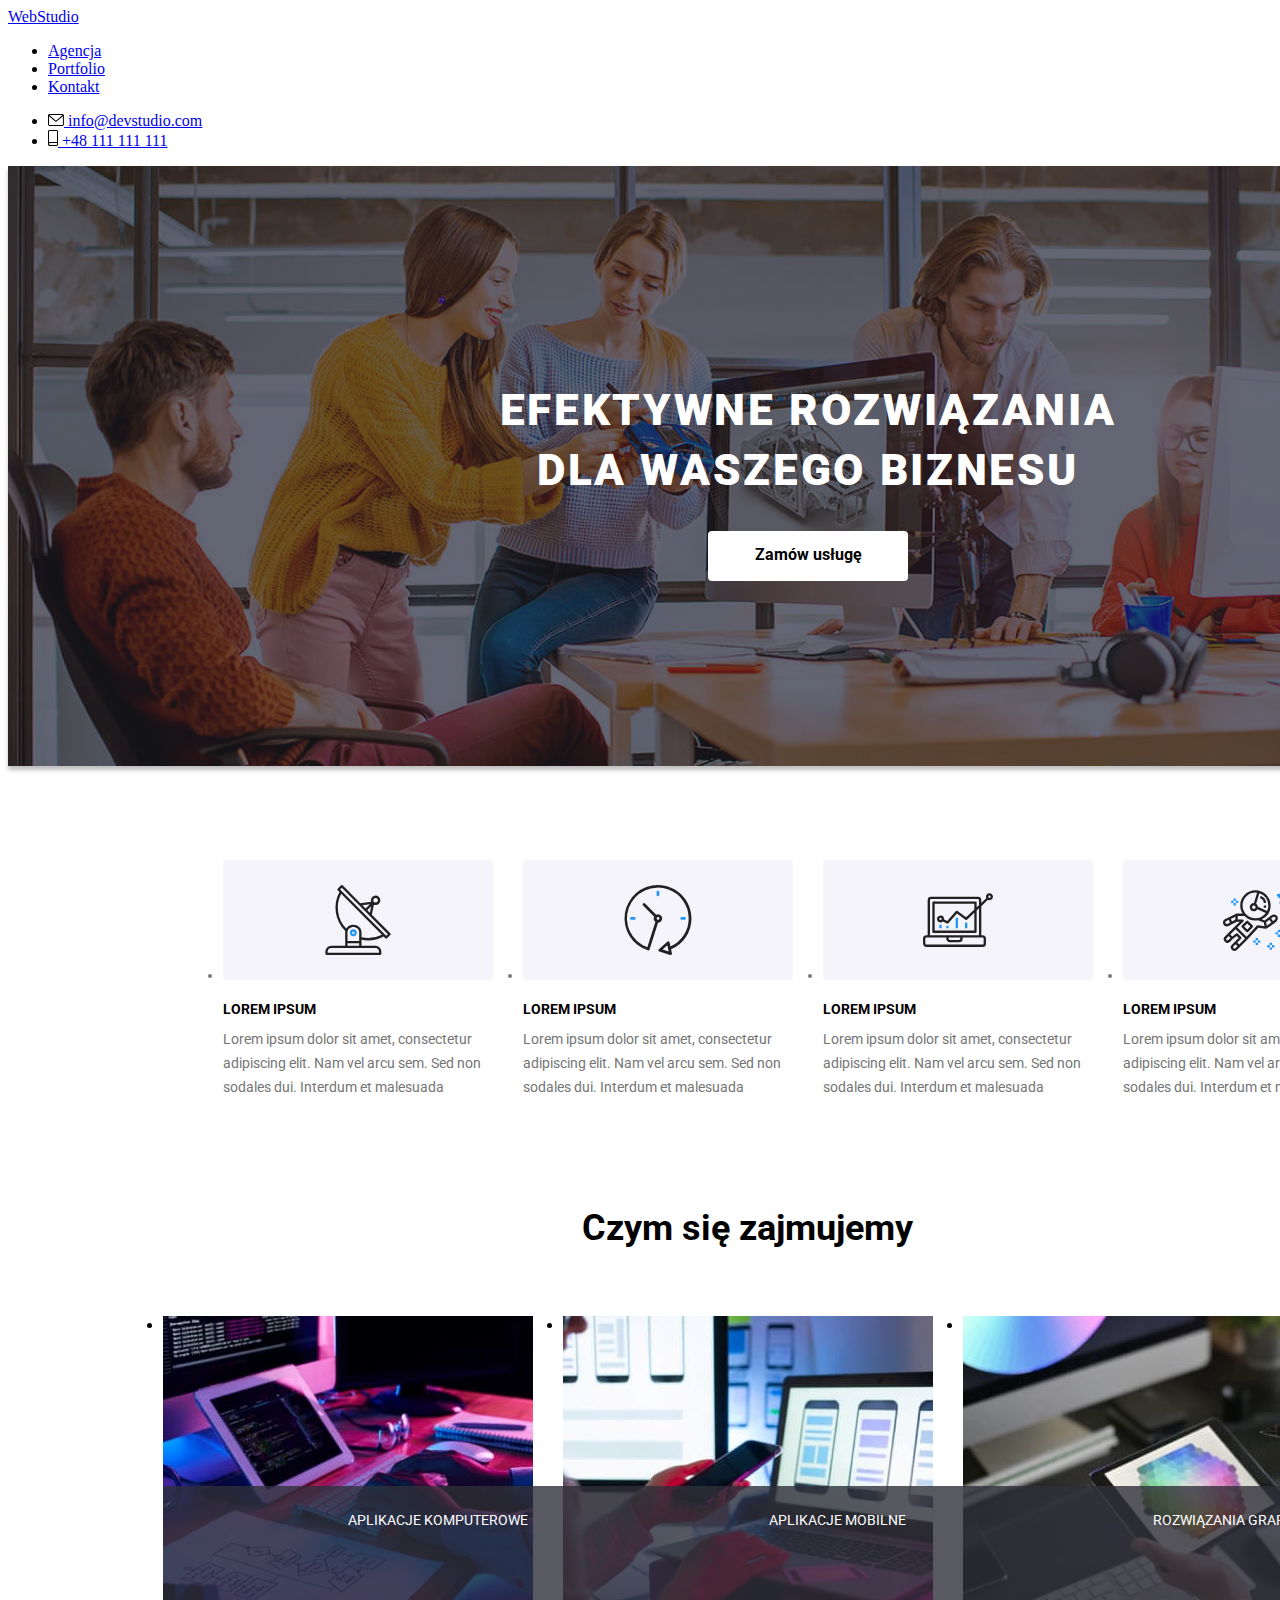
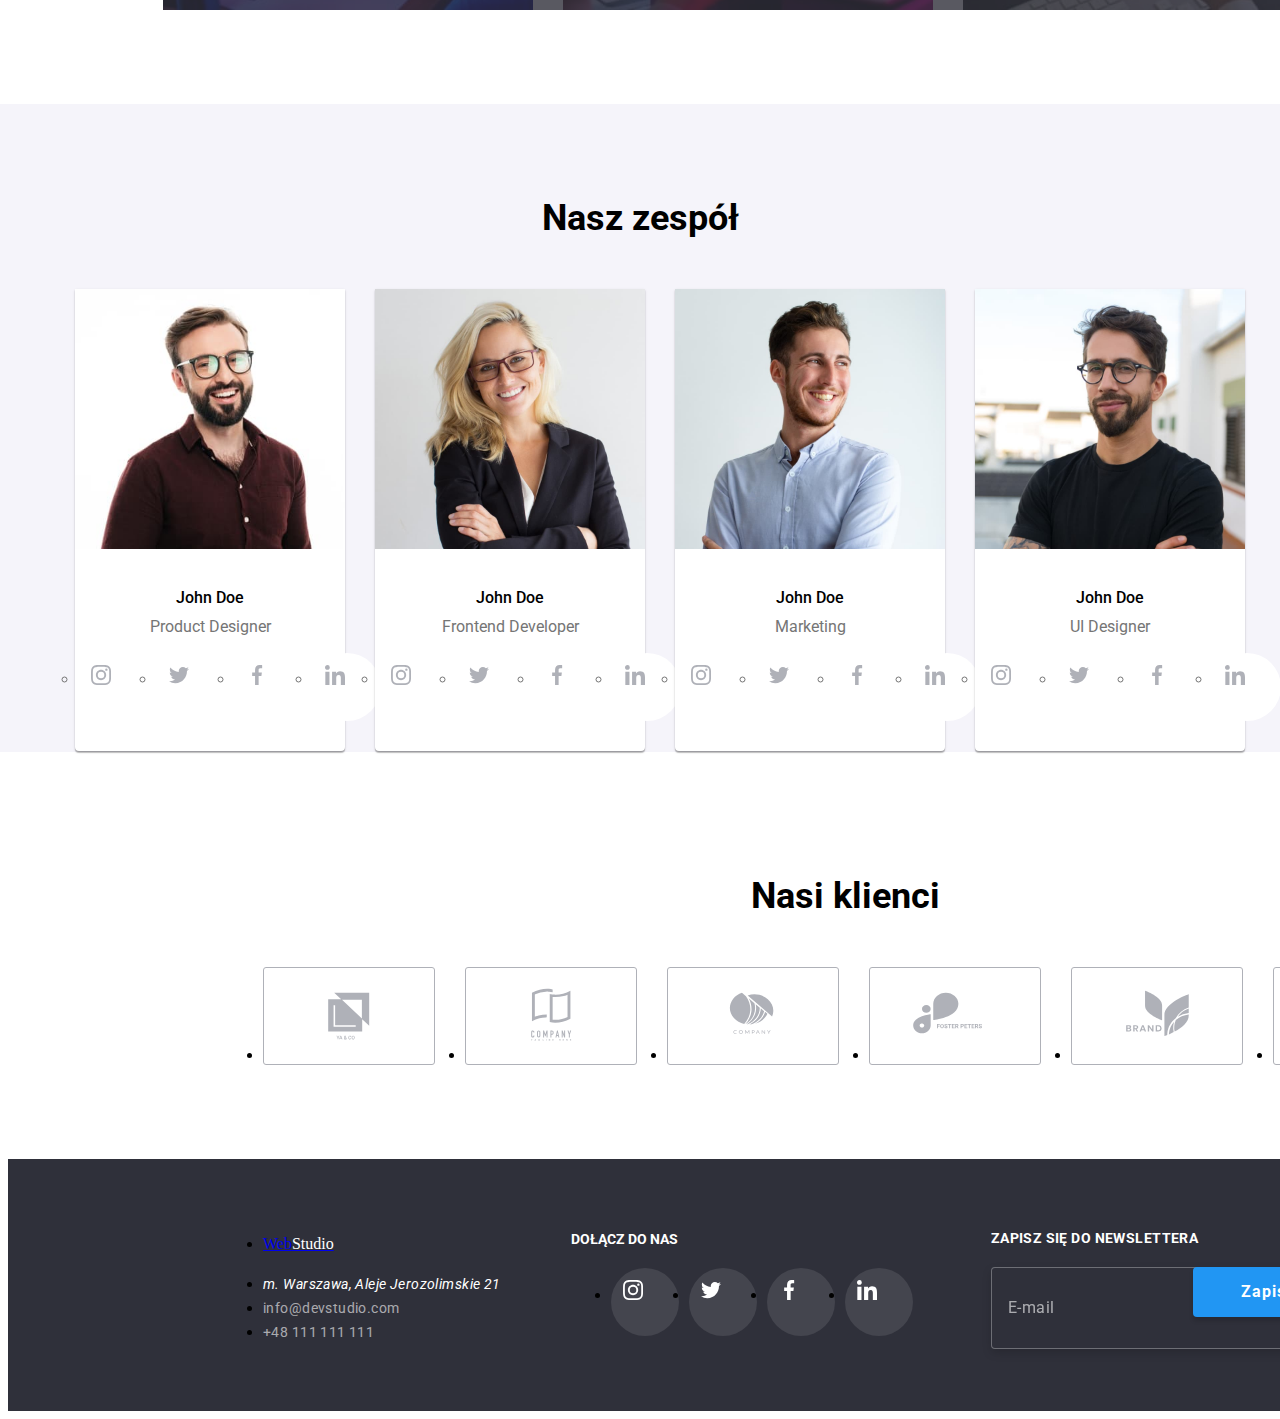
==== commit 76a1392b: "added new header" ====
--- a/index.html
+++ b/index.html
@@ -22,67 +22,63 @@
     </head>
     <body>
         <!--Section header-->
-        <header>
-            <section class="section-header">
-                <div class="container header-container">
-                    <!--Section header nav-->
-                    <nav>
-                        <a class="logo logo-header" href="index.html"
-                            ><span class="highlight">Web</span
-                            ><span class="studio-one">Studio</span></a
-                        >
-
-                        <ul class="nav-menu">
-                            <li class="nav-list first">
-                                <a class="nav-items" href="index.html"
-                                    >Agencja</a
-                                >
-                            </li>
-                            <li class="nav-list second">
-                                <a class="nav-items" href="portfolio.html"
-                                    >Portfolio</a
-                                >
-                            </li>
-                            <li class="nav-list third">
-                                <a class="nav-items" href="Kontakt">Kontakt</a>
-                            </li>
-                        </ul>
-                        <!--Section header contacts-->
-                        <ul class="contact-list">
-                            <li class="contact-items">
-                                <a
-                                    class="contact-links"
-                                    href="mailto:info@devstudio.com"
-                                    ><svg
-                                        class="header-icons"
-                                        width="16"
-                                        height="12"
-                                    >
-                                        <use
-                                            href="./images/icons.svg/icons.svg#icon-envelope"
-                                        ></use>
-                                    </svg>
-                                    info@devstudio.com</a
-                                >
-                            </li>
-                            <li class="contact-items">
-                                <a class="contact-links" href="tel:+48111111111"
-                                    ><svg
-                                        class="header-icons"
-                                        width="10"
-                                        height="16"
-                                    >
-                                        <use
-                                            href="./images/icons.svg/icons.svg#icon-smartphone"
-                                        ></use>
-                                    </svg>
-                                    +48 111 111 111</a
-                                >
-                            </li>
-                        </ul>
-                    </nav>
-                </div>
-            </section>
+        <header class="header">
+            <div class="header__container container">
+                <!--Logo-->
+                <nav class="nav">
+                    <a class="logo logo__nav" href="index.html"
+                        ><span class="logo__highlight">Web</span
+                        ><span class="logo__title">Studio</span></a
+                    >
+                    <!--Navigation-->
+                    <ul class="nav__menu">
+                        <li class="nav__list nav__list--first">
+                            <a class="nav__link" href="index.html">Agencja</a>
+                        </li>
+                        <li class="nav__list nav__list--second">
+                            <a class="nav__link" href="portfolio.html"
+                                >Portfolio</a
+                            >
+                        </li>
+                        <li class="nav__list nav__list--third">
+                            <a class="nav__link" href="Kontakt">Kontakt</a>
+                        </li>
+                    </ul>
+                    <!--Contacts-->
+                    <ul class="contacts">
+                        <li class="contacts__list">
+                            <a
+                                class="contacts__link"
+                                href="mailto:info@devstudio.com"
+                                ><svg
+                                    class="contacts__icon"
+                                    width="16"
+                                    height="12"
+                                >
+                                    <use
+                                        href="./images/icons.svg/icons.svg#icon-envelope"
+                                    ></use>
+                                </svg>
+                                info@devstudio.com</a
+                            >
+                        </li>
+                        <li class="contacts__list">
+                            <a class="contacts__link" href="tel:+48111111111"
+                                ><svg
+                                    class="contacts__icon"
+                                    width="10"
+                                    height="16"
+                                >
+                                    <use
+                                        href="./images/icons.svg/icons.svg#icon-smartphone"
+                                    ></use>
+                                </svg>
+                                +48 111 111 111</a
+                            >
+                        </li>
+                    </ul>
+                </nav>
+            </div>
         </header>
         <!--Section main-->
         <main>
@@ -883,7 +879,7 @@
                                 type="email"
                                 name="email"
                                 placeholder="E-mail"
-                                class="input-area"
+                                class="input-area textInput"
                         /></label>
                         <button class="btn-footer" type="submit">
                             <span class="sign-up">Zapisz się</span>
--- a/css/styles.css
+++ b/css/styles.css
@@ -1,13 +1,3 @@
-* {
-    padding: 0;
-    margin: 0;
-}
-body {
-    font-family: "Roboto", sans-serif;
-    font-family: inherit;
-    background: var(--fourth-color) inherit;
-    width: 1600px;
-}
 :root {
     --first-color: #2196f3;
     --second-color: #000000;
@@ -25,48 +15,12 @@
     --input-color2: rgba(117, 117, 117, 0.5);
 }
 
-.logo {
-    font-family: "Raleway";
-    font-weight: 700;
-    font-size: 26px;
-    line-height: 1.19em;
-    color: var(--second-color);
-    letter-spacing: 0.03em;
-    text-decoration: none;
-}
-.highlight {
-    color: var(--first-color);
-}
-.studio-one {
-    color: #000000;
-}
 .studio-two {
     color: #ffffff;
 }
 
-.nav-items {
-    font-family: "Roboto";
-    font-weight: 500;
-    font-size: 14px;
-    line-height: 1.14em;
-    text-decoration: none;
-    color: var(--second-color);
-}
-.nav-items:hover,
-.nav-items:focus,
-.nav-items:active {
-    color: var(--first-color);
-}
 .item {
     width: 270px;
-}
-
-.contact-links {
-    font-family: Roboto;
-    font-size: 14px;
-    font-weight: 500;
-    line-height: 1.14em;
-    text-decoration: none;
 }
 
 h1 {
@@ -204,78 +158,6 @@
     color: var(--first-color);
 }
 
-.section-header {
-    border-bottom: 1px solid #e5e5e5;
-    display: flex;
-    justify-content: center;
-}
-
-.container {
-    max-width: 1200px;
-    margin: 0;
-}
-
-.header-container {
-    width: 1200px;
-    height: 80px;
-    display: flex;
-    justify-content: center;
-}
-.logo-header {
-    width: 145px;
-    height: 31px;
-    margin-top: 24px;
-    margin-bottom: 25px;
-    margin-right: 93px;
-}
-li {
-    list-style: none;
-}
-
-nav {
-    display: flex;
-    flex-direction: row;
-    align-items: center;
-}
-
-.nav-menu {
-    display: flex;
-    padding-left: 0;
-    margin-right: 371px;
-}
-.nav-menu > .nav-list:not(:last-child) {
-    margin-right: 46px;
-}
-.nav-list {
-    height: 16px;
-}
-.first {
-    width: 53px;
-}
-.second {
-    width: 58px;
-}
-.third {
-    width: 51px;
-}
-.contact-list > .contact-items {
-    display: flex;
-    align-items: center;
-    flex-direction: row;
-}
-.contact-list {
-    display: flex;
-    align-items: center;
-    padding-left: 0;
-}
-.contact-items {
-    height: 16px;
-}
-
-.contact-list > .contact-items:not(:last-child) {
-    margin-right: 50px;
-}
-
 .header-box {
     width: 1600px;
     display: flex;
@@ -584,23 +466,7 @@
     background-color: var(--circle-color);
     padding: 12px;
 }
-.contact-links {
-    display: flex;
-    flex-direction: row;
-    align-items: center;
-    color: var(--third-color);
-}
-
-.header-icons {
-    --color2: currentColor;
-    fill: var(--color2);
-    margin-right: 10px;
-}
-.contact-links:hover,
-.contact-links:focus,
-.contact-links:active {
-    color: var(--first-color);
-}
+
 .social-icons {
     fill: var(--currentColor);
 }
@@ -996,6 +862,8 @@
 .message {
     width: 448px;
     height: 120px;
+    color: var(--second-color);
+    font-family: "Roboto";
 }
 .input-describe {
     font-family: "Roboto";
@@ -1116,3 +984,7 @@
     display: flex;
     align-items: center;
 }
+.textInput {
+    color: var(--currentColor);
+    font-family: "Roboto";
+}
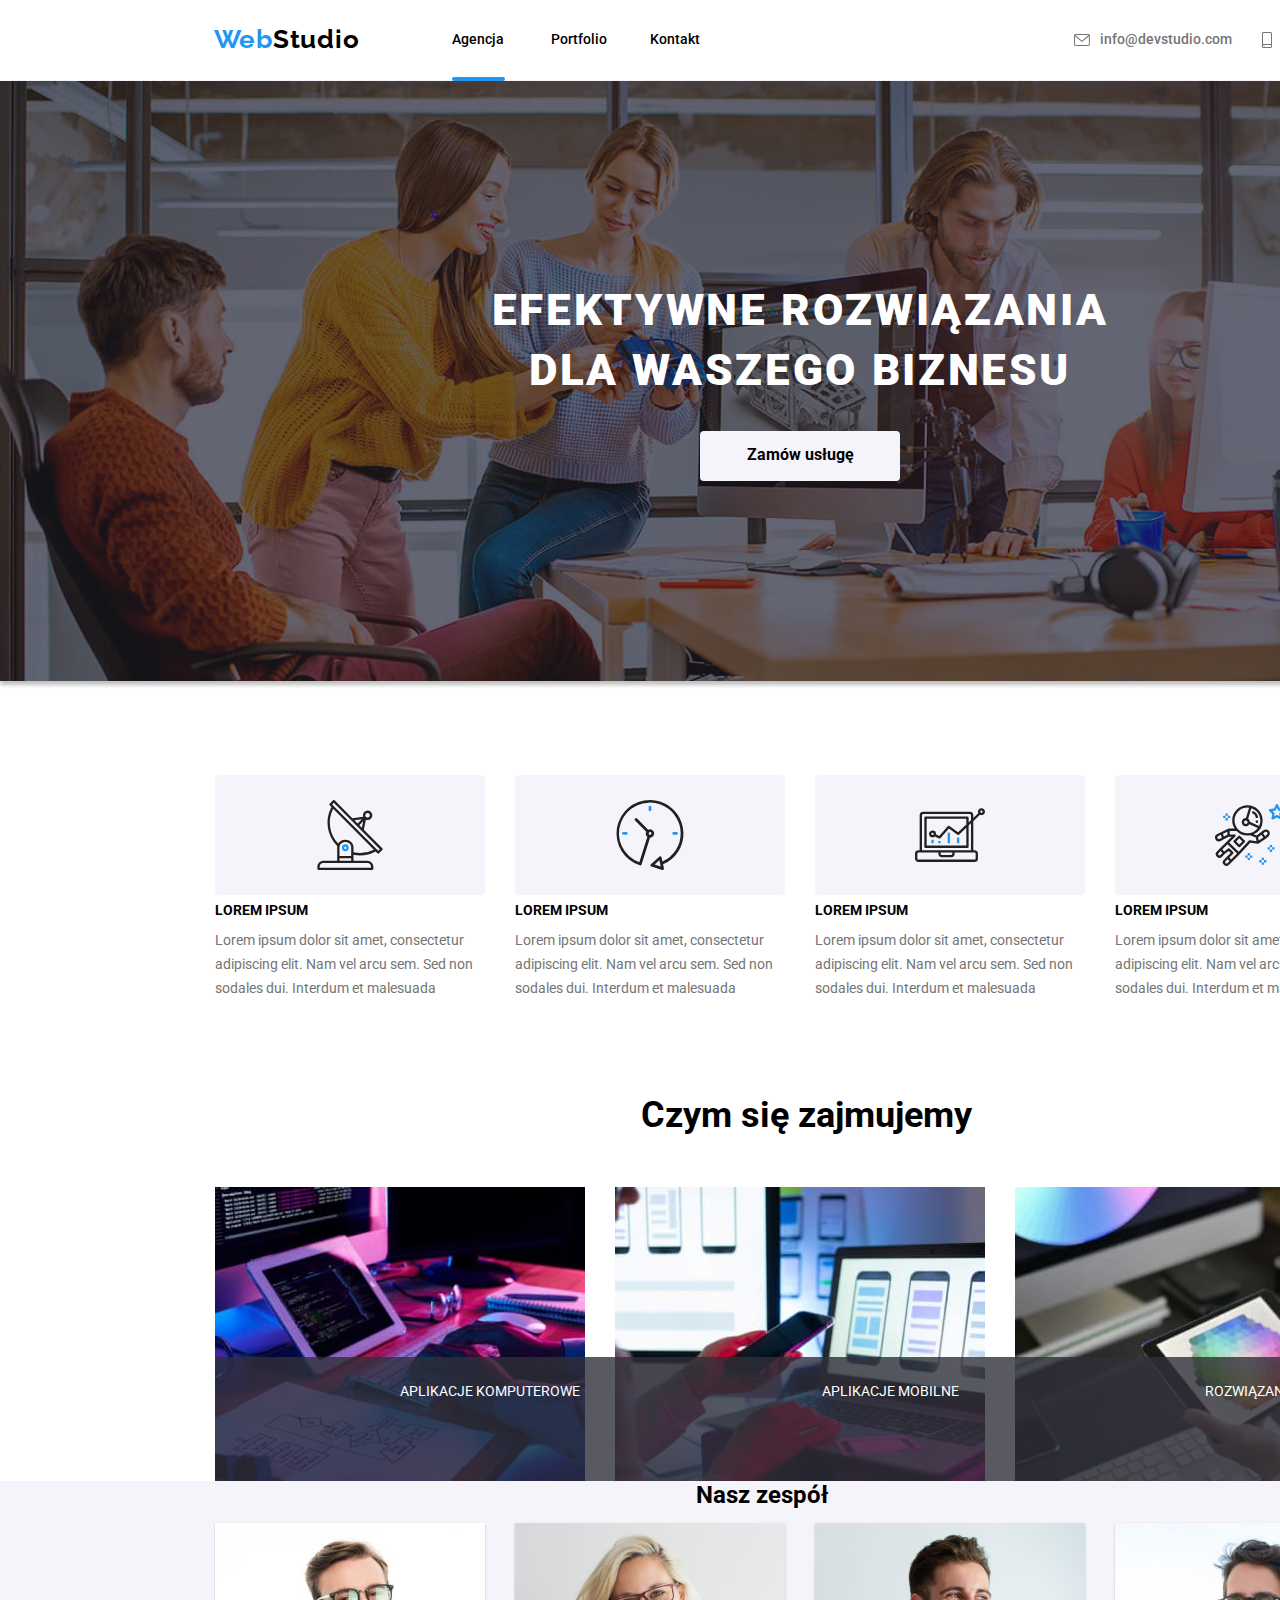
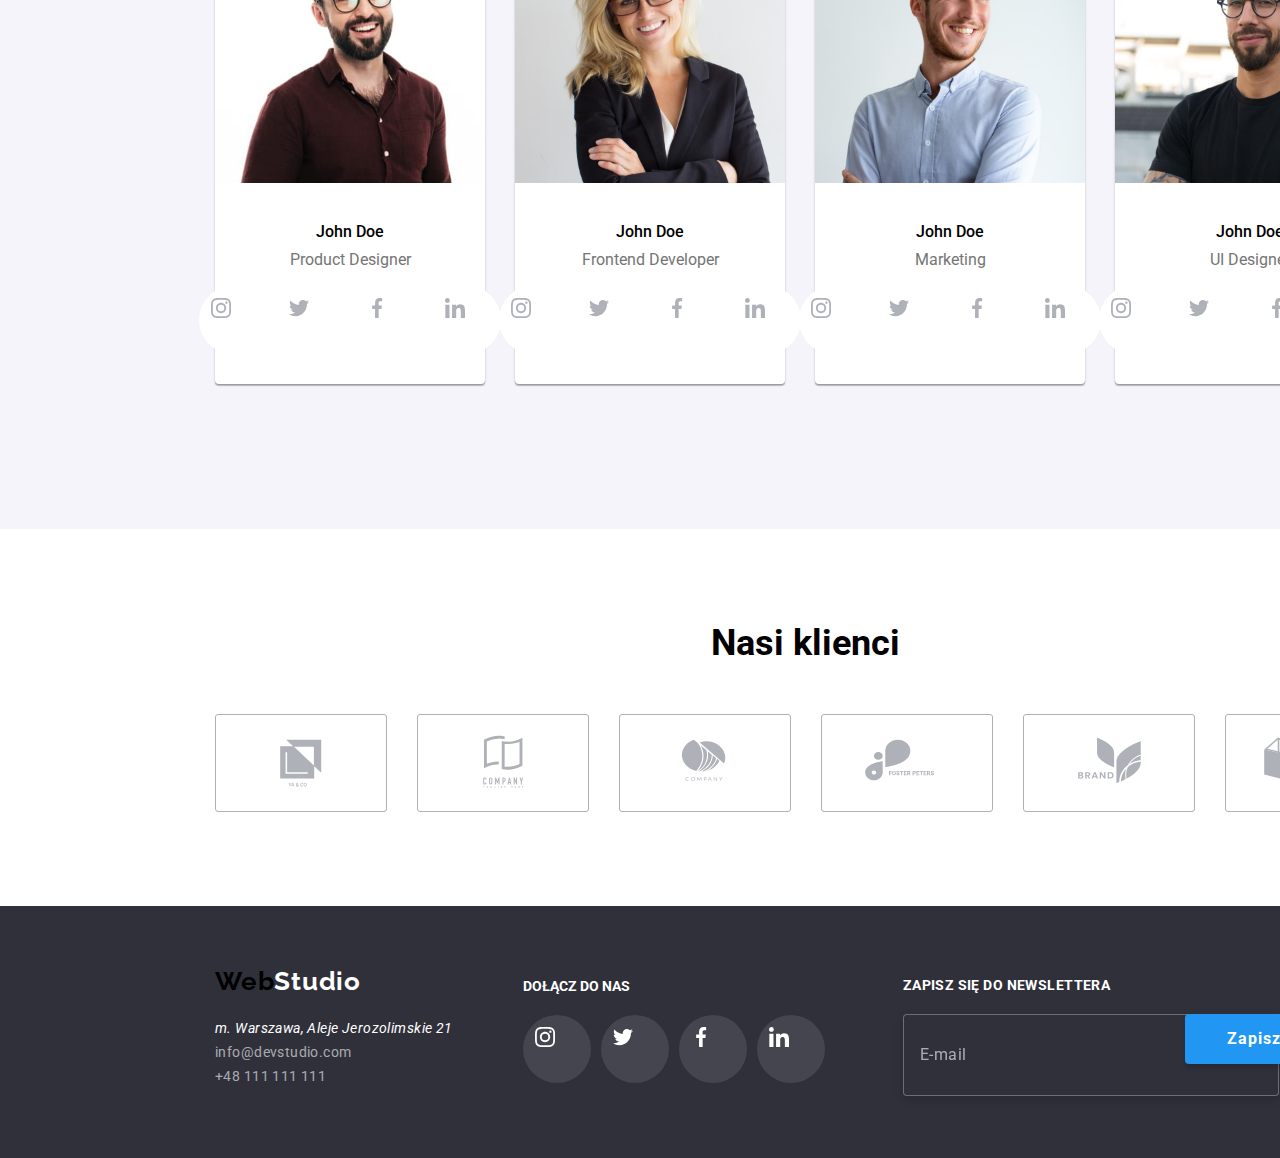
==== commit b7863d90: "cont. hw 07" ====
--- a/index.html
+++ b/index.html
@@ -19,6 +19,7 @@
             href="https://fonts.googleapis.com/css2?family=Raleway:wght@700&family=Roboto:wght@400;500;700;900&display=swap"
             rel="stylesheet"
         />
+        <link rel="stylesheet" href="./css/main.min.css" />
     </head>
     <body>
         <!--Section header-->
@@ -32,15 +33,15 @@
                     >
                     <!--Navigation-->
                     <ul class="nav__menu">
-                        <li class="nav__list nav__list--first">
+                        <li class="nav__list nav__active">
                             <a class="nav__link" href="index.html">Agencja</a>
                         </li>
-                        <li class="nav__list nav__list--second">
+                        <li class="nav__list">
                             <a class="nav__link" href="portfolio.html"
                                 >Portfolio</a
                             >
                         </li>
-                        <li class="nav__list nav__list--third">
+                        <li class="nav__list">
                             <a class="nav__link" href="Kontakt">Kontakt</a>
                         </li>
                     </ul>
@@ -83,24 +84,26 @@
         <!--Section main-->
         <main>
             <div class="container">
-                <div class="header-box">
+                <div class="main__box">
                     <h1>
                         EFEKTYWNE ROZWIĄZANIA<br />
                         DLA WASZEGO BIZNESU
                     </h1>
-                    <button data-modal-open class="first-button" type="button">
+                    <!--Modal-->
+                    <button data-modal-open class="main__button" type="button">
                         Zamów usługę
                     </button>
-                    <div class="backdrop is-hidden" data-modal>
-                        <div class="modal-window">
-                            <h2 class="modalFormHeader">
+                    <div class="backdrop is__hidden" data-modal>
+                        <div class="modal__window">
+                            <!--Form-->
+                            <h2 class="form__header">
                                 Zostaw swoje dane w formularzu poniżej
                             </h2>
-                            <form class="modalForm">
-                                <label class="form-items"
-                                    ><p class="input-describe">Imię</p>
-                                    <div class="input-container">
-                                        <svg class="modalIcon">
+                            <form class="form">
+                                <label class="form__label"
+                                    ><p class="form__data">Imię</p>
+                                    <div class="form__container">
+                                        <svg class="form__icon">
                                             <use
                                                 href="./images/icons.svg/icons1.svg#icon-person-black-18dp-1"
                                             ></use>
@@ -108,14 +111,14 @@
                                         <input
                                             type="text"
                                             name="userName"
-                                            class="modal-input"
+                                            class="form__input"
                                         />
                                     </div>
                                 </label>
-                                <label class="form-items"
-                                    ><p class="input-describe">Telefon</p>
-                                    <div class="input-container">
-                                        <svg class="modalIcon">
+                                <label class="form__label"
+                                    ><p class="form__data">Telefon</p>
+                                    <div class="form__container">
+                                        <svg class="form__icon">
                                             <use
                                                 href="./images/icons.svg/icons1.svg#icon-phone-black-18dp-1"
                                             ></use>
@@ -123,13 +126,13 @@
                                         <input
                                             type="tel"
                                             name="userTel"
-                                            class="modal-input"
+                                            class="form__input"
                                         /></div
                                 ></label>
-                                <label class="form-items"
-                                    ><p class="input-describe">Email</p>
-                                    <div class="input-container">
-                                        <svg class="modalIcon">
+                                <label class="form__label"
+                                    ><p class="form__data">Email</p>
+                                    <div class="form__container">
+                                        <svg class="form__icon">
                                             <use
                                                 href="./images/icons.svg/icons1.svg#icon-email-black-18dp-1"
                                             ></use>
@@ -137,24 +140,24 @@
                                         <input
                                             type="email"
                                             name="userEmail"
-                                            class="modal-input"
+                                            class="form__input"
                                         /></div
                                 ></label>
-                                <label class="form-items"
-                                    ><p class="input-describe">Komentarz</p>
-                                    <div class="input-container">
+                                <label class="form__label"
+                                    ><p class="form__data">Komentarz</p>
+                                    <div class="form__container">
                                         <textarea
                                             rows="8"
                                             name="comment"
-                                            class="modal-input2 message"
+                                            class="form__input2 message"
                                             placeholder="Wprowadź tekst"
                                         ></textarea>
                                     </div>
                                 </label>
 
-                                <div class="checkboxContainer">
+                                <div class="checkbox">
                                     <input
-                                        class="inputCheckbox"
+                                        class="checkbox__input"
                                         id="statute-accept"
                                         type="checkbox"
                                         name="statuteCheckbox"
@@ -162,131 +165,129 @@
                                     />
                                     <label
                                         for="statute-accept"
-                                        class="labelCheckbox"
+                                        class="checkbox__label"
                                     >
                                         Oświadczam iż akceptuję
-                                        <a href="" class="statute-link"
+                                        <a href="" class="checkbox__statute"
                                             >Regulamin</a
                                         >
                                         i
-                                        <a href="" class="statute-link"
+                                        <a href="" class="checkbox__statute"
                                             >Politykę Prywatności.</a
                                         >
                                     </label>
                                 </div>
-                                <button type="submit" class="modalBtnSend">
-                                    <span class="btnText">Wyślij</span>
+                                <button type="submit" class="form__btn">
+                                    <span class="form__btn-text">Wyślij</span>
                                 </button>
                             </form>
 
                             <button
                                 type="button"
-                                class="btn-close"
+                                class="modal__btn-close"
                                 data-modal-close
                             >
-                                <div class="cross">x</div>
+                                <div class="button__close-X">x</div>
                             </button>
                         </div>
                     </div>
                 </div>
-
-                <div class="container section-main">
-                    <ul class="list-item">
-                        <li class="item">
-                            <svg class="list-icon" width="270" height="120">
+                <!--Assets -->
+                <div class="container assets">
+                    <ul class="assets__list">
+                        <li class="assets__item">
+                            <svg class="assets__icon" width="270" height="120">
                                 <use
                                     href="./images/icons.svg/icons.svg#icon-Group-1"
                                 ></use>
                             </svg>
-                            <h3 class="header-primary">LOREM IPSUM</h3>
+                            <h3 class="assets__header">LOREM IPSUM</h3>
                             Lorem ipsum dolor sit amet, consectetur adipiscing
                             elit. Nam vel arcu sem. Sed non sodales dui.
                             Interdum et malesuada
                         </li>
-                        <li class="item">
+                        <li class="assets__item">
                             <svg class="list-icon" width="270" height="120">
                                 <use
                                     href="./images/icons.svg/icons.svg#icon-Group-2"
                                 ></use>
                             </svg>
-                            <h3 class="header-primary">LOREM IPSUM</h3>
+                            <h3 class="assets__header">LOREM IPSUM</h3>
                             Lorem ipsum dolor sit amet, consectetur adipiscing
                             elit. Nam vel arcu sem. Sed non sodales dui.
                             Interdum et malesuada
                         </li>
-                        <li class="item">
+                        <li class="assets__item">
                             <svg class="list-icon" width="270" height="120">
                                 <use
                                     href="./images/icons.svg/icons.svg#icon-Group-3"
                                 ></use>
                             </svg>
-                            <h3 class="header-primary">LOREM IPSUM</h3>
+                            <h3 class="assets__header">LOREM IPSUM</h3>
                             Lorem ipsum dolor sit amet, consectetur adipiscing
                             elit. Nam vel arcu sem. Sed non sodales dui.
                             Interdum et malesuada
                         </li>
-                        <li class="item">
+                        <li class="assets__item">
                             <svg class="list-icon" width="270" height="120">
                                 <use
                                     href="./images/icons.svg/icons.svg#icon-Group-4"
                                 ></use>
                             </svg>
-                            <h3 class="header-primary">LOREM IPSUM</h3>
+                            <h3 class="assets__header">LOREM IPSUM</h3>
                             Lorem ipsum dolor sit amet, consectetur adipiscing
                             elit. Nam vel arcu sem. Sed non sodales dui.
                             Interdum et malesuada
                         </li>
                     </ul>
+                    <!--Actions-->
+                    <div class="container actions">
+                        <h2 class="actions__header">Czym się zajmujemy</h2>
 
-                    <div class="container">
-                        <div class="section-main1">
-                            <h2 class="header-secondary">Czym się zajmujemy</h2>
-
-                            <ul class="list-images">
-                                <li class="images">
-                                    <div class="label-container">
-                                        <img
-                                            src="images/jpeg1.jpg"
-                                            alt="osoba pisze na klawiaturze"
-                                            width="370"
-                                            height="294"
-                                            class="photos"
-                                        />
-                                        <div class="overlay">
-                                            APLIKACJE KOMPUTEROWE
-                                        </div>
+                        <ul class="actions__list">
+                            <li class="actions__images">
+                                <div class="actions__box">
+                                    <img
+                                        src="images/jpeg1.jpg"
+                                        alt="osoba pisze na klawiaturze"
+                                        width="370"
+                                        height="294"
+                                        class="actions__photos"
+                                    />
+                                    <div class="actions__overlay">
+                                        APLIKACJE KOMPUTEROWE
                                     </div>
-                                </li>
-                                <li class="images">
-                                    <div class="label-container">
-                                        <img
-                                            src="images/jpeg2.jpg"
-                                            alt="osoba przy komputerze trzyma telefon"
-                                            width="370"
-                                            height="294"
-                                            class="photos"
-                                        />
-                                        <div class="overlay">
-                                            APLIKACJE MOBILNE
-                                        </div>
+                                </div>
+                            </li>
+                            <li class="actions__images">
+                                <div class="actions__box">
+                                    <img
+                                        src="images/jpeg2.jpg"
+                                        alt="osoba przy komputerze trzyma telefon"
+                                        width="370"
+                                        height="294"
+                                        class="actions__photos"
+                                    />
+                                    <div class="actions__overlay">
+                                        APLIKACJE MOBILNE
                                     </div>
-                                </li>
-                                <li class="images">
-                                    <div class="label-container">
-                                        <img
-                                            src="images/jpeg3.jpg"
-                                            alt="osoba trzyma tablet"
-                                            width="370"
-                                            height="294"
-                                            class="photos"
-                                        />
-                                        <div class="overlay">
-                                            ROZWIĄZANIA GRAFICZNE
-                                        </div>
+                                </div>
+                            </li>
+                            <li class="actions__images">
+                                <div class="actions__box">
+                                    <img
+                                        src="images/jpeg3.jpg"
+                                        alt="osoba trzyma tablet"
+                                        width="370"
+                                        height="294"
+                                        class="actions__photos"
+                                    />
+                                    <div class="actions__overlay">
+                                        ROZWIĄZANIA GRAFICZNE
                                     </div>
-                                </li>
-                            </ul>
-                        </div>
+                                </div>
+                            </li>
+                        </ul>
                     </div>
 
                     <div class="container">
--- a/css/styles.css
+++ b/css/styles.css
@@ -19,82 +19,6 @@
     color: #ffffff;
 }
 
-.item {
-    width: 270px;
-}
-
-h1 {
-    font-family: Roboto;
-    font-size: 44px;
-    font-weight: 900;
-    line-height: 1.36;
-    text-align: center;
-    letter-spacing: 0.06em;
-    color: var(--fourth-color);
-    margin-bottom: 30px;
-}
-.header-box {
-    background-color: var(--fifth-color);
-    height: 600px;
-    background-image: linear-gradient(
-            to bottom,
-            rgba(47, 48, 58, 0.4) 0%,
-            rgba(47, 48, 58, 0.4) 50%
-        ),
-        url(../images/working-team.jpg);
-    background-position: center;
-    background-size: cover;
-    background-repeat: no-repeat;
-    box-shadow: 0px 4px 4px 0px var(--color-shadow);
-    max-width: 1600px;
-    margin: 0 auto;
-}
-
-.first-button {
-    color: var(--second-color);
-    background-color: var(--sixth-color);
-    cursor: pointer;
-    border: none;
-    border-radius: 4px;
-    width: 200px;
-    height: 50px;
-    font-size: 16px;
-    font-weight: 700;
-    line-height: 1.8;
-    font-family: "roboto";
-}
-.first-button:hover,
-.first-button:focus,
-.first-button:active {
-    background-color: var(--first-color);
-    color: var(--fourth-color);
-    border: none;
-}
-
-.list-item {
-    font-family: "Roboto";
-    font-size: 14px;
-    line-height: 1.71;
-    color: var(--third-color);
-}
-.header-primary {
-    font-family: Roboto;
-    font-size: 14px;
-    font-weight: 700;
-    line-height: 1.14;
-    color: var(--second-color);
-    margin-bottom: 10px;
-}
-.header-secondary {
-    font-family: Roboto;
-    font-size: 36px;
-    font-weight: 700;
-    line-height: 1.16;
-    text-align: center;
-    color: var(--second-color);
-    margin-bottom: 50px;
-}
-
 .description {
     font-family: Roboto;
     font-size: 16px;
@@ -166,26 +90,6 @@
     align-items: center;
 }
 
-.list-item {
-    display: flex;
-    flex-direction: row;
-    justify-content: center;
-    padding-left: 0;
-    padding: auto;
-    margin-top: 94px;
-}
-.list-item > .item:not(:last-child) {
-    margin-right: 30px;
-}
-.list-images > .images:not(:last-child) {
-    margin-right: 30px;
-}
-
-.images {
-    width: 370px;
-    height: 294px;
-}
-
 .team-section {
     display: flex;
     flex-direction: column;
@@ -193,12 +97,6 @@
     padding: 0;
 }
 
-.header-secondary {
-    width: 352px;
-    height: 42px;
-    margin-top: 94px;
-    margin-bottom: 50px;
-}
 .members {
     display: flex;
     flex-wrap: nowrap;
@@ -358,35 +256,7 @@
     letter-spacing: 0.03em;
     color: var(--third-color);
 }
-.section-main {
-    display: flex;
-    flex-direction: column;
-    justify-content: center;
-    align-items: center;
-    margin: auto;
-}
-.section-main > .list-item {
-    display: flex;
-    justify-content: center;
-    align-items: center;
-    margin-left: 215px;
-    margin-right: auto;
-}
-.section-main1 {
-    display: flex;
-    flex-direction: column;
-    margin-left: 215px;
-}
-.header-secondary {
-    margin-left: 409px;
-}
-.list-images {
-    width: 1170px;
-    display: flex;
-    justify-content: center;
-    margin-bottom: 94px;
-    padding: 0;
-}
+
 .team-section {
     width: 1600px;
     height: 648px;
@@ -534,36 +404,6 @@
     background-color: var(--first-color);
 }
 
-.nav-items {
-    transition-property: color;
-    transition-duration: 250ms;
-    transition-timing-function: cubic-bezier(0.4, 0, 0.2, 1);
-}
-.nav-items:hover,
-.nav-items:focus {
-    color: var(--first-color);
-}
-.first::after {
-    content: "";
-    background-color: var(--first-color);
-    border-radius: 2px;
-    height: 4px;
-    width: 53px;
-    margin: 0;
-    padding: 0;
-    margin-top: 28px;
-    display: block;
-}
-.contact-links {
-    color: var(--third-color);
-    transition-property: color;
-    transition-duration: 250ms;
-    transition-timing-function: cubic-bezier(0.4, 0, 0.2, 1);
-}
-.contact-links:hover,
-.contact-links:focus {
-    color: var(--first-color);
-}
 .first-button {
     background-color: var(--fourth-color);
     color: var(--second-color);
@@ -623,28 +463,7 @@
     transition-duration: 250ms;
     transition-timing-function: cubic-bezier(0.4, 0, 0.2, 1);
 }
-.label-container {
-    position: relative;
-    width: 100%;
-    max-width: 370px;
-}
-.photos {
-    display: block;
-    height: auto;
-}
-.overlay {
-    position: absolute;
-    bottom: 0;
-    width: 100%;
-    height: 70px;
-    background: rgba(47, 48, 58, 0.8);
-    color: var(--fourth-color);
-    font-size: 14px;
-    font-family: "Roboto";
-    line-height: 1.14;
-    text-align: center;
-    padding: 27px 90px;
-}
+
 .card-box {
     position: relative;
     overflow: hidden;
@@ -673,33 +492,6 @@
     transform: translateY(0);
 }
 
-.modal-window {
-    width: 528px;
-    height: 581px;
-    margin-top: 400px;
-    margin-left: 810px;
-    background: var(--fourth-color);
-    box-shadow: 0px 1px 3px rgba(0, 0, 0, 0.12), 0px 1px 1px rgba(0, 0, 0, 0.14),
-        0px 2px 1px rgba(0, 0, 0, 0.2);
-    border-radius: 4px;
-    z-index: 2;
-    transition-property: visibility opacity transform;
-    transition-duration: 2s;
-    transform: translate(-50%, -50%);
-    transition-timing-function: ease-in;
-    opacity: 1;
-    visibility: visible;
-    display: block;
-}
-.is-hidden .modal-window {
-    transform: translate(-50%, -50%) scale(1.2);
-}
-.is-hidden {
-    pointer-events: none;
-    visibility: hidden;
-    opacity: 0;
-}
-
 .second-page:after {
     content: "";
     background-color: var(--first-color);
@@ -710,43 +502,6 @@
     padding: 0;
     margin-top: 28px;
     display: block;
-}
-.btn-close {
-    width: 30px;
-    height: 30px;
-    border: 1px solid var(--cross-color);
-    border-radius: 50px;
-    padding: 6px;
-    background-color: var(--fourth-color);
-    cursor: pointer;
-    position: absolute;
-    top: 8px;
-    left: 490px;
-}
-.cross {
-    color: var(--second-color);
-    font-family: "Roboto";
-    font-size: 15px;
-}
-.backdrop {
-    top: 0px;
-    left: 0px;
-    width: 100%;
-    height: 100%;
-    background: rgba(0, 0, 0, 0.3);
-    position: absolute;
-    z-index: 1;
-    transition-property: visibility;
-    visibility: visible;
-    display: flex;
-    animation-name: modalOpen;
-    animation-duration: 2000ms;
-    animation-timing-function: ease-in;
-    animation-direction: normal;
-    animation-fill-mode: forwards;
-}
-body {
-    position: relative;
 }
 
 .newsletter-head {
@@ -806,84 +561,6 @@
     margin: 10px 24px 10px 42px;
 }
 
-.modalFormHeader {
-    font-family: "Roboto";
-    font-weight: 700;
-    font-size: 20px;
-    line-height: 1.15em;
-    text-align: center;
-    letter-spacing: 0.03em;
-    color: var(--seventh-color);
-    margin-top: 40px;
-    margin-bottom: 12px;
-}
-.modalForm {
-    display: flex;
-    flex-direction: column;
-}
-.form-items {
-    margin-left: 40px;
-    margin-bottom: 10px;
-    margin-right: 40px;
-}
-.modal-input {
-    border: 1px solid rgba(33, 33, 33, 0.2);
-    border-radius: 4px;
-    width: 448px;
-    height: 40px;
-    padding-left: 42px;
-    outline: none;
-    transition-property: border-color;
-    transition-duration: 250ms;
-    transition-timing-function: cubic-bezier(0.4, 0, 0.2, 1);
-}
-.modal-input:active,
-.modal-input:focus,
-.modal-input:hover {
-    border: 1px solid var(--first-color);
-    outline: none;
-}
-.modal-input2 {
-    border: 1px solid rgba(33, 33, 33, 0.2);
-    border-radius: 4px;
-    padding-top: 12px;
-    padding-left: 16px;
-    outline: none;
-    transition-property: border-color;
-    transition-duration: 250ms;
-    transition-timing-function: cubic-bezier(0.4, 0, 0.2, 1);
-}
-.modal-input2:active,
-.modal-input2:focus,
-.modal-input2:hover {
-    border: 1px solid var(--first-color);
-    outline: none;
-}
-.message {
-    width: 448px;
-    height: 120px;
-    color: var(--second-color);
-    font-family: "Roboto";
-}
-.input-describe {
-    font-family: "Roboto";
-    font-weight: 400;
-    font-size: 12px;
-    line-height: 1.16em;
-    letter-spacing: 0.01em;
-    color: var(--third-color);
-}
-textarea {
-    resize: none;
-}
-.modalIcon {
-    position: absolute;
-    width: 18px;
-    height: 18px;
-    margin-top: 11px;
-    margin-left: 12px;
-}
-
 .icon-send {
     fill: var(--fourth-color);
     height: 24px;
@@ -891,15 +568,6 @@
     margin-top: 10px;
 }
 
-.modal-input2::placeholder {
-    font-family: "Roboto";
-    font-style: normal;
-    font-weight: 400;
-    font-size: 12px;
-    line-height: 14px;
-    letter-spacing: 0.01em;
-    color: rgba(117, 117, 117, 0.5);
-}
 .input-area::placeholder {
     font-family: "Roboto";
     font-style: normal;
@@ -908,41 +576,6 @@
     line-height: 1.25em;
     letter-spacing: 0.03em;
     color: var(--input-color);
-}
-.statute-link {
-    color: var(--first-color);
-}
-.modalBtnSend {
-    width: 200px;
-    height: 50px;
-    background: var(--first-color);
-    border: none;
-    box-shadow: 0px 4px 4px rgba(0, 0, 0, 0.15);
-    border-radius: 4px;
-    margin-left: 164px;
-    display: flex;
-    justify-content: center;
-    align-items: center;
-    cursor: pointer;
-}
-.btnText {
-    font-family: "Roboto";
-    font-style: normal;
-    font-weight: 700;
-    font-size: 16px;
-    line-height: 1.8em;
-    letter-spacing: 0.06em;
-    color: var(--fourth-color);
-}
-.input-container > svg {
-    transition-property: fill;
-    transition-duration: 250ms;
-    transition-timing-function: cubic-bezier(0.4, 0, 0.2, 1);
-}
-.input-container:active > svg,
-.input-container:focus-within > svg,
-.input-container:hover > svg {
-    fill: var(--first-color);
 }
 
 .input-area:active,
@@ -951,39 +584,7 @@
     border: 1px solid var(--first-color);
     outline: none;
 }
-.inputCheckbox {
-    appearance: none;
-}
-.labelCheckbox {
-    font-family: "Roboto";
-    font-weight: 400;
-    font-size: 14px;
-    line-height: 1.7em;
-    letter-spacing: 0.03em;
-    color: var(--third-color);
-    position: relative;
-    margin-left: 79px;
-}
-.labelCheckbox::before {
-    display: block;
-    position: absolute;
-    top: 4px;
-    left: -30px;
-    content: "";
-    width: 16px;
-    height: 15px;
-    border: 2px solid var(--seventh-color);
-    cursor: pointer;
-}
-.inputCheckbox:checked + .labelCheckbox::before {
-    background: url(../images/icon\ check.jpg);
-    border: none;
-}
-.checkboxContainer {
-    margin-bottom: 30px;
-    display: flex;
-    align-items: center;
-}
+
 .textInput {
     color: var(--currentColor);
     font-family: "Roboto";
--- a/css/main.min.css
+++ b/css/main.min.css
@@ -0,0 +1 @@
+*{padding:0;margin:0}body{font-family:"Roboto",sans-serif;width:1600px;position:relative}.container{max-width:1200px;margin:0}li{list-style:none}.header{border-bottom:1px solid #f5f4fa;display:-webkit-box;display:-ms-flexbox;display:flex;-webkit-box-pack:center;-ms-flex-pack:center;justify-content:center;width:1600px}.header__container{width:1200px;height:80px;display:-webkit-box;display:-ms-flexbox;display:flex;-webkit-box-pack:center;-ms-flex-pack:center;justify-content:center}.logo{font-family:"Raleway";font-weight:700;font-size:26px;line-height:1.19em;color:#000;letter-spacing:.03em;text-decoration:none}.logo__nav{width:145px;height:31px;margin-top:24px;margin-bottom:25px;margin-right:93px}.logo__highlight{color:#2196f3}.logo__title{color:#000}.nav{display:-webkit-box;display:-ms-flexbox;display:flex;-webkit-box-orient:horizontal;-webkit-box-direction:normal;-ms-flex-direction:row;flex-direction:row;-webkit-box-align:center;-ms-flex-align:center;align-items:center}.nav__menu{display:-webkit-box;display:-ms-flexbox;display:flex;-webkit-box-align:center;-ms-flex-align:center;align-items:center;padding-left:0;margin-right:371px}.nav__list{font-family:"Roboto";font-weight:500;font-size:14px;line-height:1.14em;color:#000;width:53px;display:-webkit-box;display:-ms-flexbox;display:flex;-webkit-box-align:center;-ms-flex-align:center;align-items:center}.nav__list:hover,.nav__list:focus,.nav__list:active{color:#2196f3}.nav__active:after{content:"";background-color:#2196f3;border-radius:2px;height:4px;width:53px;margin:0;padding:0;display:block;position:absolute;top:77px;left:452px}.nav__active-second:after{content:"";background-color:#2196f3;border-radius:2px;height:4px;width:53px;margin:0;padding:0;display:block;position:absolute;top:77px;left:552px}.nav__link{text-decoration:none;color:#000;display:-webkit-box;display:-ms-flexbox;display:flex;-webkit-box-align:center;-ms-flex-align:center;align-items:center;-webkit-transition-property:color;transition-property:color;-webkit-transition:250ms cubic-bezier(0.4, 0, 0.2, 1);transition:250ms cubic-bezier(0.4, 0, 0.2, 1)}.nav__link:hover,.nav__link:focus{color:#2196f3}.nav .nav__menu>.nav__list:not(:last-child){margin-right:46px}.contacts{display:-webkit-box;display:-ms-flexbox;display:flex;-webkit-box-align:center;-ms-flex-align:center;align-items:center;padding-left:0}.contacts__list{height:16px}.contacts__link{font-family:"Roboto";font-size:14px;font-weight:500;line-height:1.14em;text-decoration:none;display:-webkit-box;display:-ms-flexbox;display:flex;-webkit-box-orient:horizontal;-webkit-box-direction:normal;-ms-flex-direction:row;flex-direction:row;-webkit-box-align:center;-ms-flex-align:center;align-items:center;color:#757575;-webkit-transition-property:color;transition-property:color;-webkit-transition:250ms cubic-bezier(0.4, 0, 0.2, 1);transition:250ms cubic-bezier(0.4, 0, 0.2, 1)}.contacts__link:hover,.contacts__link:focus,.contacts__link:active{color:#2196f3}.contacts__icon{fill:#757575;margin-right:10px}.contacts .contacts>.contacts__list{display:-webkit-box;display:-ms-flexbox;display:flex;-webkit-box-align:center;-ms-flex-align:center;align-items:center;-webkit-box-orient:horizontal;-webkit-box-direction:normal;-ms-flex-direction:row;flex-direction:row}.contacts .contacts__link:hover svg,.contacts .contacts__link:focus svg,.contacts .contacts__link:active svg{-webkit-transition-property:fill;transition-property:fill;-webkit-transition:250ms cubic-bezier(0.4, 0, 0.2, 1);transition:250ms cubic-bezier(0.4, 0, 0.2, 1);fill:#2196f3}.contacts .contacts__list:not(:last-child){margin-right:30px}.main__box{background-color:#2f303a;height:600px;width:1600px;background-image:-webkit-gradient(linear, left top, left bottom, from(rgba(47, 48, 58, 0.4)), color-stop(50%, rgba(47, 48, 58, 0.4))),url(../images/working-team.jpg);background-image:linear-gradient(to bottom, rgba(47, 48, 58, 0.4) 0%, rgba(47, 48, 58, 0.4) 50%),url(../images/working-team.jpg);background-position:center;background-size:cover;background-repeat:no-repeat;-webkit-box-shadow:0px 4px 4px 0px rgba(0,0,0,.2509803922);box-shadow:0px 4px 4px 0px rgba(0,0,0,.2509803922);max-width:1600px;margin:0 auto;display:-webkit-box;display:-ms-flexbox;display:flex;-webkit-box-orient:vertical;-webkit-box-direction:normal;-ms-flex-direction:column;flex-direction:column;-webkit-box-pack:center;-ms-flex-pack:center;justify-content:center;-webkit-box-align:center;-ms-flex-align:center;align-items:center}h1{font-size:44px;font-weight:900;line-height:1.36;text-align:center;letter-spacing:.06em;color:#fff;margin-bottom:30px}.main__button{color:#000;background-color:#f5f4fa;cursor:pointer;border:none;border-radius:4px;width:200px;height:50px;font-size:16px;font-weight:700;line-height:1.8;font-family:"Roboto";-webkit-transition-property:color background-color;transition-property:color background-color;-webkit-transition:250ms cubic-bezier(0.4, 0, 0.2, 1);transition:250ms cubic-bezier(0.4, 0, 0.2, 1)}.main__button:hover,.main__button:focus,.main__button:active{background-color:#2196f3;color:#fff;border:none}.backdrop{top:0px;left:0px;width:100%;height:100%;background:rgba(0,0,0,.3);position:absolute;z-index:1;-webkit-transition-property:visibility;transition-property:visibility;visibility:visible;display:-webkit-box;display:-ms-flexbox;display:flex;-webkit-animation-name:modalOpen;animation-name:modalOpen;-webkit-animation-duration:2000ms;animation-duration:2000ms;-webkit-animation-timing-function:ease-in;animation-timing-function:ease-in;-webkit-animation-direction:normal;animation-direction:normal;-webkit-animation-fill-mode:forwards;animation-fill-mode:forwards}.is__hidden{pointer-events:none;visibility:hidden;opacity:0}.modal__window{width:528px;height:581px;margin-top:400px;margin-left:810px;background:#fff;-webkit-box-shadow:0px 1px 3px rgba(0,0,0,.12),0px 1px 1px rgba(0,0,0,.14),0px 2px 1px rgba(0,0,0,.2);box-shadow:0px 1px 3px rgba(0,0,0,.12),0px 1px 1px rgba(0,0,0,.14),0px 2px 1px rgba(0,0,0,.2);border-radius:4px;z-index:2;-webkit-transition-property:visibility opacity transform;transition-property:visibility opacity transform;-webkit-transition-duration:2s;transition-duration:2s;-webkit-transform:translate(-50%, -50%);transform:translate(-50%, -50%);-webkit-transition-timing-function:ease-in;transition-timing-function:ease-in;opacity:1;visibility:visible;display:block}.is__hidden .modal__window{-webkit-transform:translate(-50%, -50%) scale(1.2);transform:translate(-50%, -50%) scale(1.2)}.modal__btn-close{width:30px;height:30px;border:1px solid rgba(0,0,0,.1);border-radius:50px;padding:6px;background-color:#fff;cursor:pointer;position:absolute;top:8px;left:490px}.button__close-X{color:#000;font-size:15px}.form{display:-webkit-box;display:-ms-flexbox;display:flex;-webkit-box-orient:vertical;-webkit-box-direction:normal;-ms-flex-direction:column;flex-direction:column}.form__header{font-weight:700;font-size:20px;line-height:1.15em;text-align:center;letter-spacing:.03em;color:#212121;margin-top:40px;margin-bottom:12px}.form__label{margin-left:40px;margin-bottom:10px;margin-right:40px}.form__data{font-weight:400;font-size:12px;line-height:1.16em;letter-spacing:.01em;color:#757575}.form__icon{position:absolute;width:18px;height:18px;margin-top:11px;margin-left:12px}.form__input{border:1px solid rgba(33,33,33,.2);border-radius:4px;width:448px;height:40px;padding-left:42px;outline:none;-webkit-transition-property:border-color;transition-property:border-color;-webkit-transition-duration:250ms;transition-duration:250ms;-webkit-transition-timing-function:cubic-bezier(0.4, 0, 0.2, 1);transition-timing-function:cubic-bezier(0.4, 0, 0.2, 1)}.form__input:active,.form__input:focus,.form__input:hover{border:1px solid #2196f3;outline:none}.form__input2{border:1px solid rgba(33,33,33,.2);border-radius:4px;padding-top:12px;padding-left:16px;outline:none;-webkit-transition-property:border-color;transition-property:border-color;-webkit-transition-duration:250ms;transition-duration:250ms;-webkit-transition-timing-function:cubic-bezier(0.4, 0, 0.2, 1);transition-timing-function:cubic-bezier(0.4, 0, 0.2, 1)}.form__input2:active,.form__input2:focus,.form__input2:hover{border:1px solid #2196f3;outline:none}.form__input2::-webkit-input-placeholder{font-family:"Roboto";font-style:normal;font-weight:400;font-size:12px;line-height:14px;letter-spacing:.01em;color:rgba(117,117,117,.5)}.form__input2::-moz-placeholder{font-family:"Roboto";font-style:normal;font-weight:400;font-size:12px;line-height:14px;letter-spacing:.01em;color:rgba(117,117,117,.5)}.form__input2:-ms-input-placeholder{font-family:"Roboto";font-style:normal;font-weight:400;font-size:12px;line-height:14px;letter-spacing:.01em;color:rgba(117,117,117,.5)}.form__input2::-ms-input-placeholder{font-family:"Roboto";font-style:normal;font-weight:400;font-size:12px;line-height:14px;letter-spacing:.01em;color:rgba(117,117,117,.5)}.form__input2::placeholder{font-family:"Roboto";font-style:normal;font-weight:400;font-size:12px;line-height:14px;letter-spacing:.01em;color:rgba(117,117,117,.5)}.form__btn{width:200px;height:50px;background:#2196f3;border:none;-webkit-box-shadow:0px 4px 4px rgba(0,0,0,.15);box-shadow:0px 4px 4px rgba(0,0,0,.15);border-radius:4px;margin-left:164px;display:-webkit-box;display:-ms-flexbox;display:flex;-webkit-box-pack:center;-ms-flex-pack:center;justify-content:center;-webkit-box-align:center;-ms-flex-align:center;align-items:center;cursor:pointer}.form__btn-text{font-family:"Roboto";font-style:normal;font-weight:700;font-size:16px;line-height:1.8em;letter-spacing:.06em;color:#fff}.form__container>svg{-webkit-transition-property:fill;transition-property:fill;-webkit-transition-duration:250ms;transition-duration:250ms;-webkit-transition-timing-function:cubic-bezier(0.4, 0, 0.2, 1);transition-timing-function:cubic-bezier(0.4, 0, 0.2, 1)}.form__container:active>svg,.form__container:focus-within>svg,.form__container:hover>svg{fill:#2196f3}.checkbox{margin-bottom:30px;display:-webkit-box;display:-ms-flexbox;display:flex;-webkit-box-align:center;-ms-flex-align:center;align-items:center}.checkbox__input{-webkit-appearance:none;-moz-appearance:none;appearance:none}.checkbox__label{font-family:"Roboto";font-weight:400;font-size:14px;line-height:1.7em;letter-spacing:.03em;color:#757575;position:relative;margin-left:79px}.checkbox__label::before{display:block;position:absolute;top:4px;left:-30px;content:"";width:16px;height:15px;border:2px solid #212121;cursor:pointer}.checkbox__statute{color:#2196f3}.inputCheckbox:checked+.labelCheckbox::before{background:url(../images/icon\ check.jpg);border:none}.message{width:448px;height:120px;color:#000;font-family:"Roboto"}.textarea{resize:none}.assets{display:-webkit-box;display:-ms-flexbox;display:flex;-webkit-box-orient:vertical;-webkit-box-direction:normal;-ms-flex-direction:column;flex-direction:column;-webkit-box-pack:center;-ms-flex-pack:center;justify-content:center;-webkit-box-align:center;-ms-flex-align:center;align-items:center;margin:auto}.assets__list{font-family:"Roboto";font-size:14px;line-height:1.71;color:#757575;display:-webkit-box;display:-ms-flexbox;display:flex;-webkit-box-orient:horizontal;-webkit-box-direction:normal;-ms-flex-direction:row;flex-direction:row;-webkit-box-pack:center;-ms-flex-pack:center;justify-content:center;padding-left:0;padding:auto;margin-top:94px}.assets__item{width:270px}.assets__header{font-family:"Roboto";font-size:14px;font-weight:700;line-height:1.14;color:#000;margin-bottom:10px}.assets>.assets__list{display:-webkit-box;display:-ms-flexbox;display:flex;-webkit-box-pack:center;-ms-flex-pack:center;justify-content:center;-webkit-box-align:center;-ms-flex-align:center;align-items:center;margin-left:215px;margin-right:auto}.assets__list>.assets__item:not(:last-child){margin-right:30px}.actions{display:-webkit-box;display:-ms-flexbox;display:flex;-webkit-box-orient:vertical;-webkit-box-direction:normal;-ms-flex-direction:column;flex-direction:column;margin-left:215px}.actions__header{font-family:"Roboto";font-size:36px;font-weight:700;line-height:1.16;text-align:center;color:#000;margin-bottom:50px;width:352px;height:42px;margin-top:94px;margin-bottom:50px;margin-left:200px}.actions__list{width:1170px;display:-webkit-box;display:-ms-flexbox;display:flex;-webkit-box-pack:center;-ms-flex-pack:center;justify-content:center;margin-bottom:94px;margin:0;padding:0;width:370px;height:294px;margin-left:185px}.actions__box{position:relative;width:100%;max-width:370px}.actions__photos{display:block;height:auto}.actions__overlay{position:absolute;bottom:0;width:100%;height:70px;background:rgba(47,48,58,.8);color:var(--fourth-color);font-size:14px;font-family:"Roboto";line-height:1.14;text-align:center;padding:27px 90px}.actions__list>.actions__images:not(:last-child){margin-right:30px}/*# sourceMappingURL=main.min.css.map */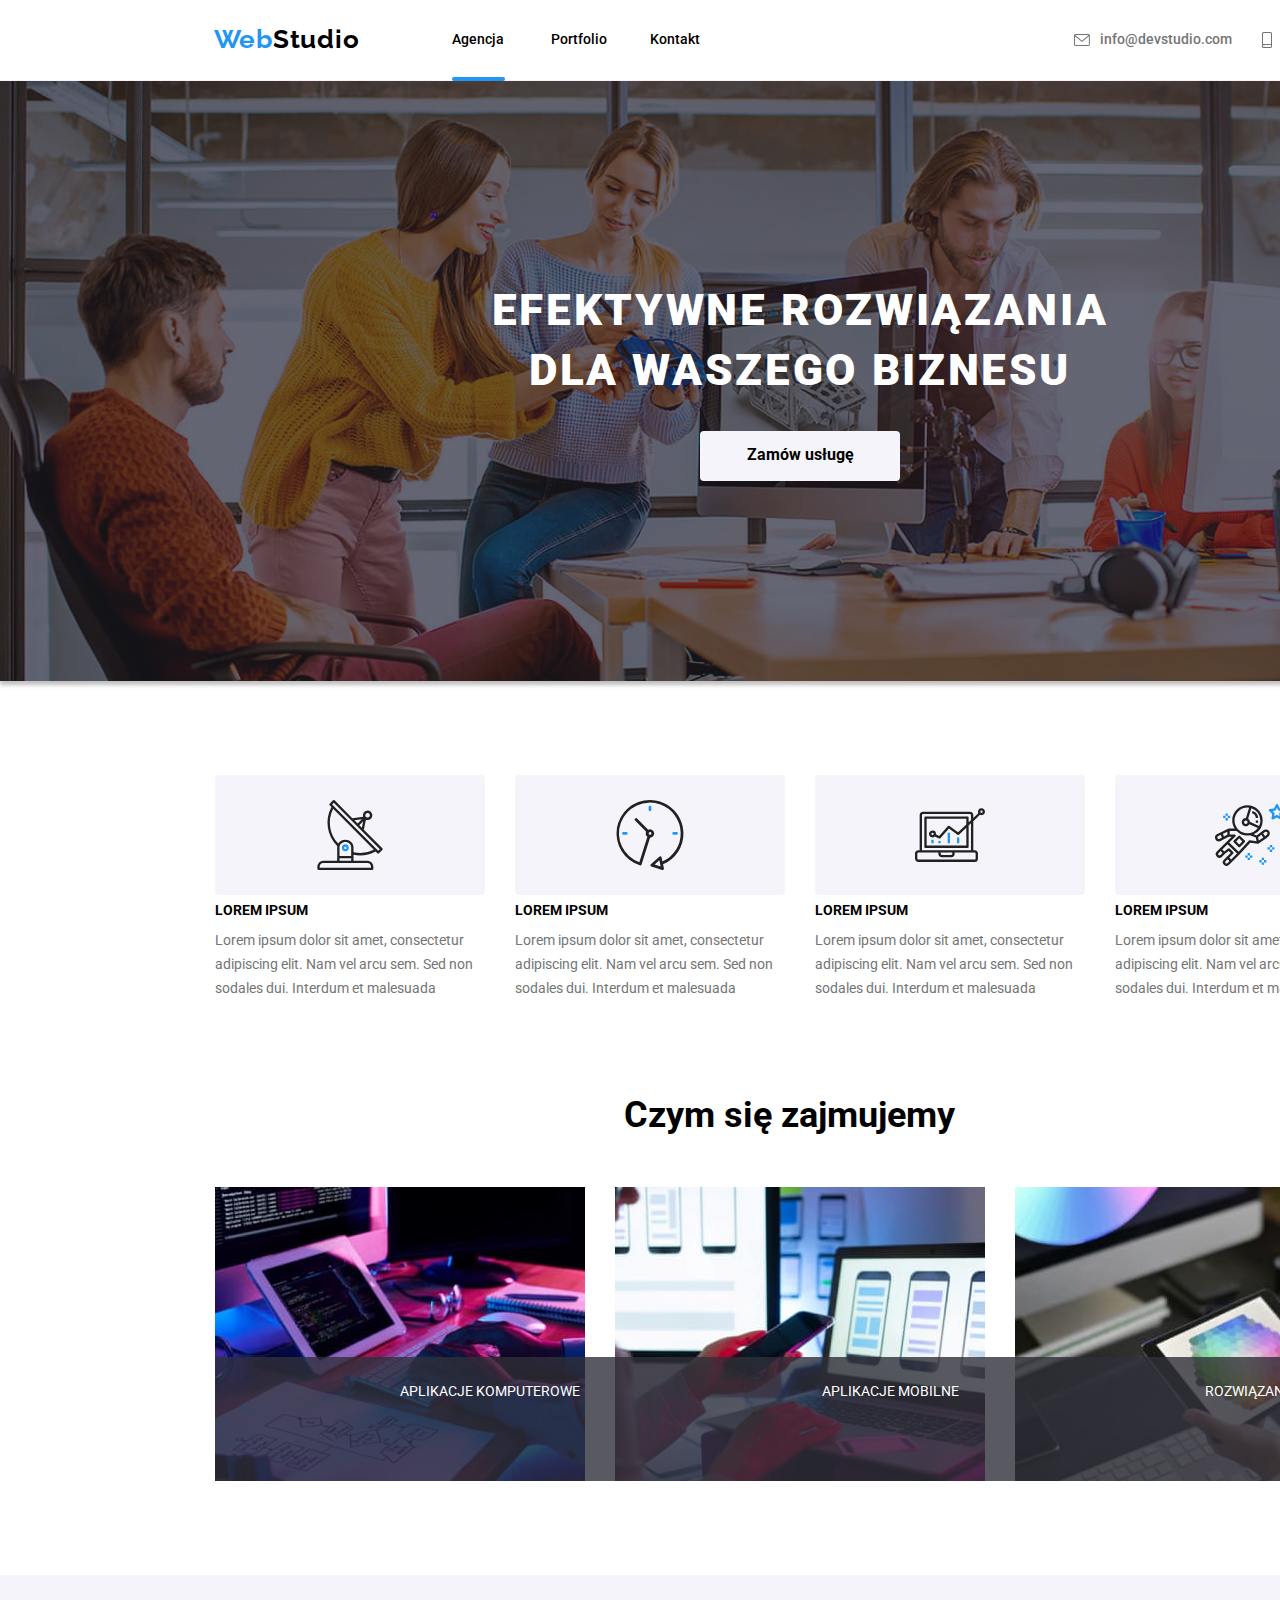
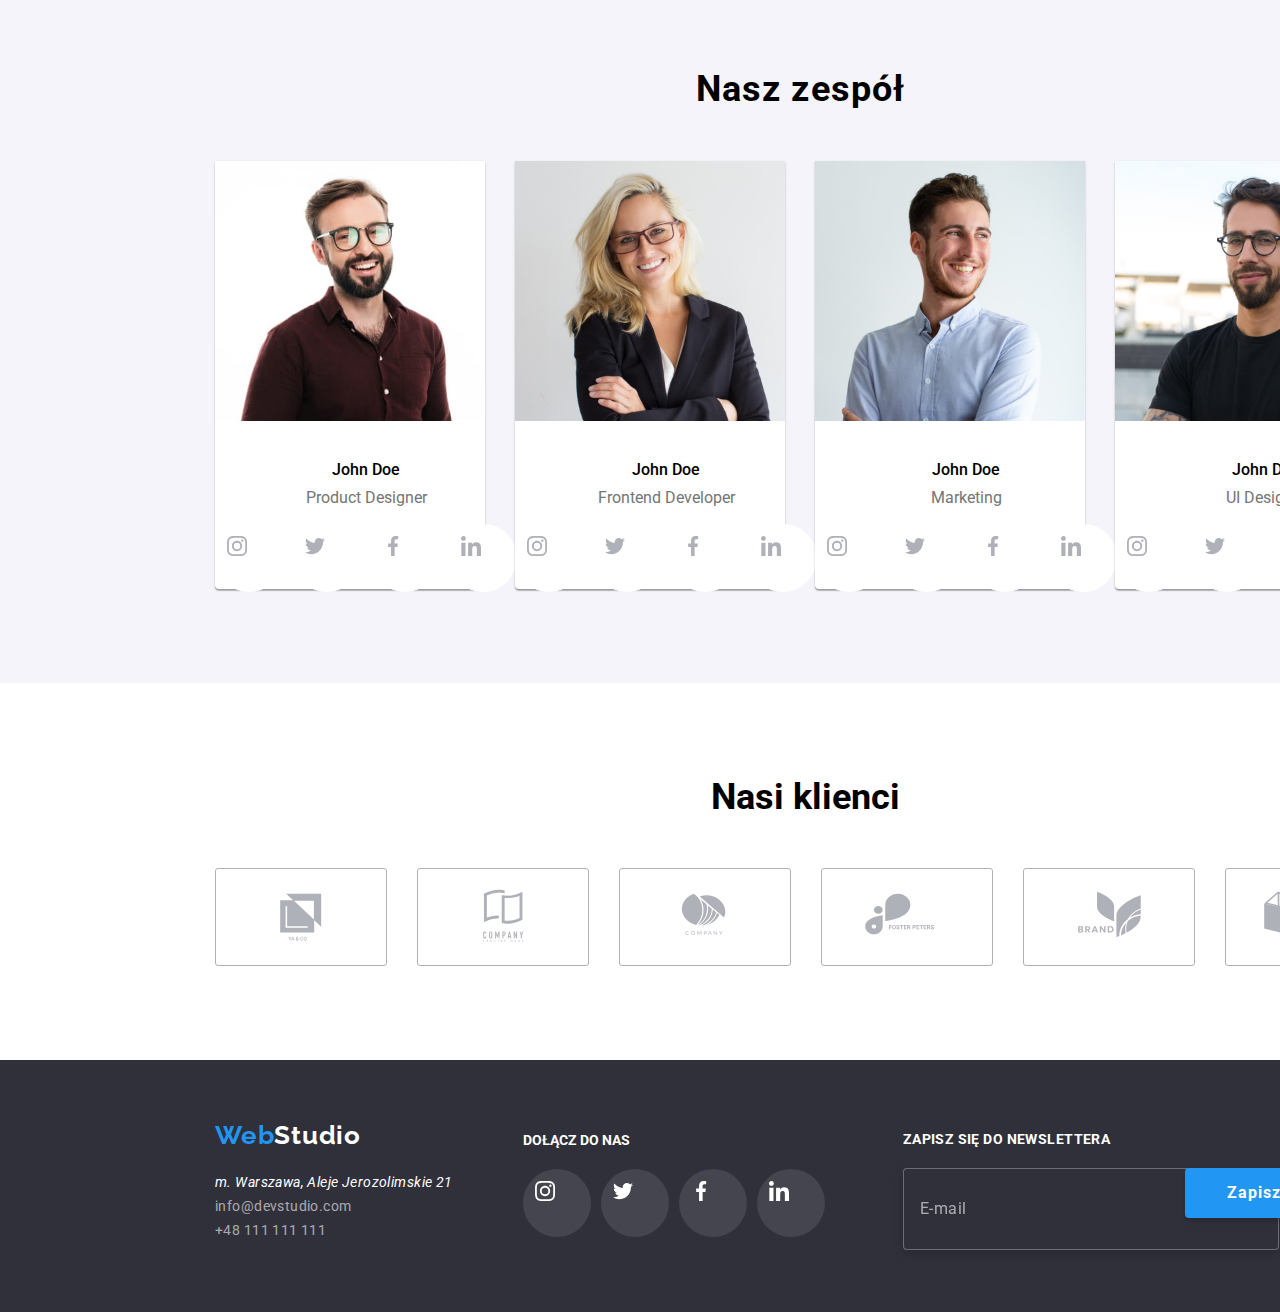
==== commit 511b9101: "cd hw 07" ====
--- a/index.html
+++ b/index.html
@@ -193,7 +193,7 @@
                     </div>
                 </div>
                 <!--Assets -->
-                <div class="container assets">
+                <div class="assets">
                     <ul class="assets__list">
                         <li class="assets__item">
                             <svg class="assets__icon" width="270" height="120">
@@ -240,455 +240,419 @@
                             Interdum et malesuada
                         </li>
                     </ul>
-                    <!--Actions-->
-                    <div class="container actions">
-                        <h2 class="actions__header">Czym się zajmujemy</h2>
+                </div>
+                <!--Actions-->
+                <div class="actions">
+                    <h2 class="actions__header">Czym się zajmujemy</h2>
 
-                        <ul class="actions__list">
-                            <li class="actions__images">
-                                <div class="actions__box">
-                                    <img
-                                        src="images/jpeg1.jpg"
-                                        alt="osoba pisze na klawiaturze"
-                                        width="370"
-                                        height="294"
-                                        class="actions__photos"
-                                    />
-                                    <div class="actions__overlay">
-                                        APLIKACJE KOMPUTEROWE
-                                    </div>
+                    <ul class="actions__list">
+                        <li class="actions__images">
+                            <div class="actions__box">
+                                <img
+                                    src="images/jpeg1.jpg"
+                                    alt="osoba pisze na klawiaturze"
+                                    width="370"
+                                    height="294"
+                                    class="actions__photos"
+                                />
+                                <div class="actions__overlay">
+                                    APLIKACJE KOMPUTEROWE
                                 </div>
-                            </li>
-                            <li class="actions__images">
-                                <div class="actions__box">
-                                    <img
-                                        src="images/jpeg2.jpg"
-                                        alt="osoba przy komputerze trzyma telefon"
-                                        width="370"
-                                        height="294"
-                                        class="actions__photos"
-                                    />
-                                    <div class="actions__overlay">
-                                        APLIKACJE MOBILNE
-                                    </div>
+                            </div>
+                        </li>
+                        <li class="actions__images">
+                            <div class="actions__box">
+                                <img
+                                    src="images/jpeg2.jpg"
+                                    alt="osoba przy komputerze trzyma telefon"
+                                    width="370"
+                                    height="294"
+                                    class="actions__photos"
+                                />
+                                <div class="actions__overlay">
+                                    APLIKACJE MOBILNE
                                 </div>
-                            </li>
-                            <li class="actions__images">
-                                <div class="actions__box">
-                                    <img
-                                        src="images/jpeg3.jpg"
-                                        alt="osoba trzyma tablet"
-                                        width="370"
-                                        height="294"
-                                        class="actions__photos"
-                                    />
-                                    <div class="actions__overlay">
-                                        ROZWIĄZANIA GRAFICZNE
-                                    </div>
+                            </div>
+                        </li>
+                        <li class="actions__images">
+                            <div class="actions__box">
+                                <img
+                                    src="images/jpeg3.jpg"
+                                    alt="osoba trzyma tablet"
+                                    width="370"
+                                    height="294"
+                                    class="actions__photos"
+                                />
+                                <div class="actions__overlay">
+                                    ROZWIĄZANIA GRAFICZNE
                                 </div>
-                            </li>
-                        </ul>
+                            </div>
+                        </li>
+                    </ul>
+                </div>
+                <!--Team-->
+                <div class="team">
+                    <div class="team__box">
+                        <h2 class="team__header">Nasz zespół</h2>
                     </div>
+                    <ul class="team__members">
+                        <li class="team__list team__description">
+                            <figure>
+                                <img
+                                    src="images/port1.jpg"
+                                    alt="John Doe"
+                                    width="270"
+                                    height="260"
+                                />
+                                <figcaption class="photo">
+                                    <span class="photo__name">John Doe</span
+                                    ><span class="photo__profession">
+                                        Product Designer</span
+                                    >
+                                    <ul class="social">
+                                        <li class="social__list">
+                                            <a
+                                                href="https://www.instagram.com/"
+                                                class="social__link"
+                                                ><div class="social__circle">
+                                                    <svg
+                                                        class="social__icon"
+                                                        width="20"
+                                                        height="20"
+                                                    >
+                                                        <use
+                                                            href="./images/icons.svg/icons.svg#icon-instagram-2"
+                                                        ></use>
+                                                    </svg>
+                                                </div>
+                                            </a>
+                                        </li>
+                                        <li class="social__list">
+                                            <a
+                                                href="https://twitter.com/"
+                                                class="social__link"
+                                            >
+                                                <div class="social__circle">
+                                                    <svg
+                                                        class="social__icon"
+                                                        width="20"
+                                                        height="20"
+                                                    >
+                                                        <use
+                                                            href="./images/icons.svg/icons.svg#icon-twitter-1"
+                                                        ></use>
+                                                    </svg>
+                                                </div>
+                                            </a>
+                                        </li>
+                                        <li class="social__list">
+                                            <a
+                                                href="https://www.facebook.com/"
+                                                class="social__link"
+                                                ><div class="social__circle">
+                                                    <svg
+                                                        class="social__icon"
+                                                        width="20"
+                                                        height="20"
+                                                    >
+                                                        <use
+                                                            href="./images/icons.svg/icons.svg#icon-facebook-1"
+                                                        ></use>
+                                                    </svg>
+                                                </div>
+                                            </a>
+                                        </li>
+                                        <li class="social__list">
+                                            <a
+                                                href="https://www.linkedin.com/"
+                                                class="social__link"
+                                                ><div class="social__circle">
+                                                    <svg
+                                                        class="social__icon"
+                                                        width="20"
+                                                        height="20"
+                                                    >
+                                                        <use
+                                                            href="./images/icons.svg/icons.svg#icon-linkedin-1"
+                                                        ></use>
+                                                    </svg>
+                                                </div>
+                                            </a>
+                                        </li>
+                                    </ul>
+                                </figcaption>
+                            </figure>
+                        </li>
 
-                    <div class="container">
-                        <div class="team-section">
-                            <h2 class="header-secondary team-header">
-                                Nasz zespół
-                            </h2>
+                        <li class="team__list team__description">
+                            <figure>
+                                <img
+                                    src="images/port2.jpg"
+                                    alt="John Doe"
+                                    width="270"
+                                    height="260"
+                                />
+                                <figcaption class="photo">
+                                    <span class="photo__name">John Doe</span
+                                    ><span class="photo__profession"
+                                        >Frontend Developer</span
+                                    >
+                                    <ul class="social">
+                                        <li class="social__list">
+                                            <a
+                                                href="https://www.instagram.com/"
+                                                class="social__link"
+                                                ><div class="social__circle">
+                                                    <svg
+                                                        class="social__icon"
+                                                        width="20"
+                                                        height="20"
+                                                    >
+                                                        <use
+                                                            href="./images/icons.svg/icons.svg#icon-instagram-2"
+                                                        ></use>
+                                                    </svg>
+                                                </div>
+                                            </a>
+                                        </li>
+                                        <li class="social__list">
+                                            <a
+                                                href="https://twitter.com/"
+                                                class="social__link"
+                                                ><div class="social__circle">
+                                                    <svg
+                                                        class="social__icon"
+                                                        width="20"
+                                                        height="20"
+                                                    >
+                                                        <use
+                                                            href="./images/icons.svg/icons.svg#icon-twitter-1"
+                                                        ></use>
+                                                    </svg>
+                                                </div>
+                                            </a>
+                                        </li>
+                                        <li class="social__list">
+                                            <a
+                                                href="https://www.facebook.com/"
+                                                class="social__link"
+                                                ><div class="social__circle">
+                                                    <svg
+                                                        class="social__icon"
+                                                        width="20"
+                                                        height="20"
+                                                    >
+                                                        <use
+                                                            href="./images/icons.svg/icons.svg#icon-facebook-1"
+                                                        ></use>
+                                                    </svg>
+                                                </div>
+                                            </a>
+                                        </li>
+                                        <li class="social__list">
+                                            <a
+                                                href="https://www.linkedin.com/"
+                                                class="social__link"
+                                                ><div class="social__circle">
+                                                    <svg
+                                                        class="social__icon"
+                                                        width="20"
+                                                        height="20"
+                                                    >
+                                                        <use
+                                                            href="./images/icons.svg/icons.svg#icon-linkedin-1"
+                                                        ></use>
+                                                    </svg>
+                                                </div>
+                                            </a>
+                                        </li>
+                                    </ul>
+                                </figcaption>
+                            </figure>
+                        </li>
+                        <li class="team__list team__description">
+                            <figure>
+                                <img
+                                    src="images/port3.jpg"
+                                    alt="John Doe"
+                                    width="270"
+                                    height="260"
+                                />
+                                <figcaption class="photo">
+                                    <span class="photo__name">John Doe</span
+                                    ><span class="photo__profession">
+                                        Marketing</span
+                                    >
+                                    <ul class="social">
+                                        <li class="social__list">
+                                            <a
+                                                href="https://www.instagram.com/"
+                                                class="social__link"
+                                                ><div class="social__circle">
+                                                    <svg
+                                                        class="social__icon"
+                                                        width="20"
+                                                        height="20"
+                                                    >
+                                                        <use
+                                                            href="./images/icons.svg/icons.svg#icon-instagram-2"
+                                                        ></use>
+                                                    </svg>
+                                                </div>
+                                            </a>
+                                        </li>
+                                        <li class="social__list">
+                                            <a
+                                                href="https://twitter.com/"
+                                                class="social__link"
+                                                ><div class="social__circle">
+                                                    <svg
+                                                        class="social__icon"
+                                                        width="20"
+                                                        height="20"
+                                                    >
+                                                        <use
+                                                            href="./images/icons.svg/icons.svg#icon-twitter-1"
+                                                        ></use>
+                                                    </svg>
+                                                </div>
+                                            </a>
+                                        </li>
+                                        <li class="social__list">
+                                            <a
+                                                href="https://www.facebook.com/"
+                                                class="social__link"
+                                                ><div class="social__circle">
+                                                    <svg
+                                                        class="social__icon"
+                                                        width="20"
+                                                        height="20"
+                                                    >
+                                                        <use
+                                                            href="./images/icons.svg/icons.svg#icon-facebook-1"
+                                                        ></use>
+                                                    </svg>
+                                                </div>
+                                            </a>
+                                        </li>
+                                        <li class="social__list">
+                                            <a
+                                                href="https://www.linkedin.com/"
+                                                class="social__link"
+                                                ><div class="social__circle">
+                                                    <svg
+                                                        class="social__icon"
+                                                        width="20"
+                                                        height="20"
+                                                    >
+                                                        <use
+                                                            href="./images/icons.svg/icons.svg#icon-linkedin-1"
+                                                        ></use>
+                                                    </svg>
+                                                </div>
+                                            </a>
+                                        </li>
+                                    </ul>
+                                </figcaption>
+                            </figure>
+                        </li>
 
-                            <ul class="members">
-                                <li class="team foto-description">
-                                    <figure>
-                                        <img
-                                            src="images/port1.jpg"
-                                            alt="John Doe"
-                                            width="270"
-                                            height="260"
-                                        />
-                                        <figcaption class="description">
-                                            <span class="name">John Doe</span
-                                            ><span class="profession">
-                                                Product Designer</span
-                                            >
-                                            <ul class="social-list">
-                                                <li class="social-list-items">
-                                                    <a
-                                                        href="https://www.instagram.com/"
-                                                        class="social-icons-link"
-                                                        ><div
-                                                            class="icon-circle"
-                                                        >
-                                                            <svg
-                                                                class="social-icons"
-                                                                width="20"
-                                                                height="20"
-                                                            >
-                                                                <use
-                                                                    href="./images/icons.svg/icons.svg#icon-instagram-2"
-                                                                ></use>
-                                                            </svg>
-                                                        </div>
-                                                    </a>
-                                                </li>
-                                                <li class="social-list-items">
-                                                    <a
-                                                        href="https://twitter.com/"
-                                                        class="social-icons-link"
-                                                    >
-                                                        <div
-                                                            class="icon-circle"
-                                                        >
-                                                            <svg
-                                                                class="social-icons"
-                                                                width="20"
-                                                                height="20"
-                                                            >
-                                                                <use
-                                                                    href="./images/icons.svg/icons.svg#icon-twitter-1"
-                                                                ></use>
-                                                            </svg>
-                                                        </div>
-                                                    </a>
-                                                </li>
-                                                <li class="social-list-items">
-                                                    <a
-                                                        href="https://www.facebook.com/"
-                                                        class="social-icons-link"
-                                                        ><div
-                                                            class="icon-circle"
-                                                        >
-                                                            <svg
-                                                                class="social-icons"
-                                                                width="20"
-                                                                height="20"
-                                                            >
-                                                                <use
-                                                                    href="./images/icons.svg/icons.svg#icon-facebook-1"
-                                                                ></use>
-                                                            </svg>
-                                                        </div>
-                                                    </a>
-                                                </li>
-                                                <li class="social-list-items">
-                                                    <a
-                                                        href="https://www.linkedin.com/"
-                                                        class="social-icons-link"
-                                                        ><div
-                                                            class="icon-circle"
-                                                        >
-                                                            <svg
-                                                                class="social-icons"
-                                                                width="20"
-                                                                height="20"
-                                                            >
-                                                                <use
-                                                                    href="./images/icons.svg/icons.svg#icon-linkedin-1"
-                                                                ></use>
-                                                            </svg>
-                                                        </div>
-                                                    </a>
-                                                </li>
-                                            </ul>
-                                        </figcaption>
-                                    </figure>
-                                </li>
-
-                                <li class="team foto-description">
-                                    <figure>
-                                        <img
-                                            src="images/port2.jpg"
-                                            alt="John Doe"
-                                            width="270"
-                                            height="260"
-                                        />
-                                        <figcaption class="description">
-                                            <span class="name">John Doe</span
-                                            ><span class="profession"
-                                                >Frontend Developer</span
-                                            >
-                                            <ul class="social-list">
-                                                <li class="social-list-items">
-                                                    <a
-                                                        href="https://www.instagram.com/"
-                                                        class="social-icons-link"
-                                                        ><div
-                                                            class="icon-circle"
-                                                        >
-                                                            <svg
-                                                                class="social-icons"
-                                                                width="20"
-                                                                height="20"
-                                                            >
-                                                                <use
-                                                                    href="./images/icons.svg/icons.svg#icon-instagram-2"
-                                                                ></use>
-                                                            </svg>
-                                                        </div>
-                                                    </a>
-                                                </li>
-                                                <li class="social-list-items">
-                                                    <a
-                                                        href="https://twitter.com/"
-                                                        class="social-icons-link"
-                                                        ><div
-                                                            class="icon-circle"
-                                                        >
-                                                            <svg
-                                                                class="social-icons"
-                                                                width="20"
-                                                                height="20"
-                                                            >
-                                                                <use
-                                                                    href="./images/icons.svg/icons.svg#icon-twitter-1"
-                                                                ></use>
-                                                            </svg>
-                                                        </div>
-                                                    </a>
-                                                </li>
-                                                <li class="social-list-items">
-                                                    <a
-                                                        href="https://www.facebook.com/"
-                                                        class="social-icons-link"
-                                                        ><div
-                                                            class="icon-circle"
-                                                        >
-                                                            <svg
-                                                                class="social-icons"
-                                                                width="20"
-                                                                height="20"
-                                                            >
-                                                                <use
-                                                                    href="./images/icons.svg/icons.svg#icon-facebook-1"
-                                                                ></use>
-                                                            </svg>
-                                                        </div>
-                                                    </a>
-                                                </li>
-                                                <li class="social-list-items">
-                                                    <a
-                                                        href="https://www.linkedin.com/"
-                                                        class="social-icons-link"
-                                                        ><div
-                                                            class="icon-circle"
-                                                        >
-                                                            <svg
-                                                                class="social-icons"
-                                                                width="20"
-                                                                height="20"
-                                                            >
-                                                                <use
-                                                                    href="./images/icons.svg/icons.svg#icon-linkedin-1"
-                                                                ></use>
-                                                            </svg>
-                                                        </div>
-                                                    </a>
-                                                </li>
-                                            </ul>
-                                        </figcaption>
-                                    </figure>
-                                </li>
-                                <li class="team foto-description">
-                                    <figure>
-                                        <img
-                                            src="images/port3.jpg"
-                                            alt="John Doe"
-                                            width="270"
-                                            height="260"
-                                        />
-                                        <figcaption class="description">
-                                            <span class="name">John Doe</span
-                                            ><span class="profession">
-                                                Marketing</span
-                                            >
-                                            <ul class="social-list">
-                                                <li class="social-list-items">
-                                                    <a
-                                                        href="https://www.instagram.com/"
-                                                        class="social-icons-link"
-                                                        ><div
-                                                            class="icon-circle"
-                                                        >
-                                                            <svg
-                                                                class="social-icons"
-                                                                width="20"
-                                                                height="20"
-                                                            >
-                                                                <use
-                                                                    href="./images/icons.svg/icons.svg#icon-instagram-2"
-                                                                ></use>
-                                                            </svg>
-                                                        </div>
-                                                    </a>
-                                                </li>
-                                                <li class="social-list-items">
-                                                    <a
-                                                        href="https://twitter.com/"
-                                                        class="social-icons-link"
-                                                        ><div
-                                                            class="icon-circle"
-                                                        >
-                                                            <svg
-                                                                class="social-icons"
-                                                                width="20"
-                                                                height="20"
-                                                            >
-                                                                <use
-                                                                    href="./images/icons.svg/icons.svg#icon-twitter-1"
-                                                                ></use>
-                                                            </svg>
-                                                        </div>
-                                                    </a>
-                                                </li>
-                                                <li class="social-list-items">
-                                                    <a
-                                                        href="https://www.facebook.com/"
-                                                        class="social-icons-link"
-                                                        ><div
-                                                            class="icon-circle"
-                                                        >
-                                                            <svg
-                                                                class="social-icons"
-                                                                width="20"
-                                                                height="20"
-                                                            >
-                                                                <use
-                                                                    href="./images/icons.svg/icons.svg#icon-facebook-1"
-                                                                ></use>
-                                                            </svg>
-                                                        </div>
-                                                    </a>
-                                                </li>
-                                                <li class="social-list-items">
-                                                    <a
-                                                        href="https://www.linkedin.com/"
-                                                        class="social-icons-link"
-                                                        ><div
-                                                            class="icon-circle"
-                                                        >
-                                                            <svg
-                                                                class="social-icons"
-                                                                width="20"
-                                                                height="20"
-                                                            >
-                                                                <use
-                                                                    href="./images/icons.svg/icons.svg#icon-linkedin-1"
-                                                                ></use>
-                                                            </svg>
-                                                        </div>
-                                                    </a>
-                                                </li>
-                                            </ul>
-                                        </figcaption>
-                                    </figure>
-                                </li>
-
-                                <li class="team foto-description">
-                                    <figure>
-                                        <img
-                                            src="images/port4.jpg"
-                                            alt="John Doe"
-                                            width="270"
-                                            height="260"
-                                        />
-                                        <figcaption class="description">
-                                            <span class="name">John Doe</span
-                                            ><span class="profession">
-                                                UI Designer</span
-                                            >
-                                            <ul class="social-list">
-                                                <li class="social-list-items">
-                                                    <a
-                                                        href="https://www.instagram.com/"
-                                                        class="social-icons-link"
-                                                        ><div
-                                                            class="icon-circle"
-                                                        >
-                                                            <svg
-                                                                class="social-icons"
-                                                                width="20"
-                                                                height="20"
-                                                            >
-                                                                <use
-                                                                    href="./images/icons.svg/icons.svg#icon-instagram-2"
-                                                                ></use>
-                                                            </svg>
-                                                        </div>
-                                                    </a>
-                                                </li>
-                                                <li class="social-list-items">
-                                                    <a
-                                                        href="https://twitter.com/"
-                                                        class="social-icons-link"
-                                                        ><div
-                                                            class="icon-circle"
-                                                        >
-                                                            <svg
-                                                                class="social-icons"
-                                                                width="20"
-                                                                height="20"
-                                                            >
-                                                                <use
-                                                                    href="./images/icons.svg/icons.svg#icon-twitter-1"
-                                                                ></use>
-                                                            </svg>
-                                                        </div>
-                                                    </a>
-                                                </li>
-                                                <li class="social-list-items">
-                                                    <a
-                                                        href="https://www.facebook.com/"
-                                                        class="social-icons-link"
-                                                        ><div
-                                                            class="icon-circle"
-                                                        >
-                                                            <svg
-                                                                class="social-icons"
-                                                                width="20"
-                                                                height="20"
-                                                            >
-                                                                <use
-                                                                    href="./images/icons.svg/icons.svg#icon-facebook-1"
-                                                                ></use>
-                                                            </svg>
-                                                        </div>
-                                                    </a>
-                                                </li>
-                                                <li class="social-list-items">
-                                                    <a
-                                                        href="https://www.linkedin.com/"
-                                                        class="social-icons-link"
-                                                        ><div
-                                                            class="icon-circle"
-                                                        >
-                                                            <svg
-                                                                class="social-icons"
-                                                                width="20"
-                                                                height="20"
-                                                            >
-                                                                <use
-                                                                    href="./images/icons.svg/icons.svg#icon-linkedin-1"
-                                                                ></use>
-                                                            </svg>
-                                                        </div>
-                                                    </a>
-                                                </li>
-                                            </ul>
-                                        </figcaption>
-                                    </figure>
-                                </li>
-                            </ul>
-                        </div>
-                    </div>
+                        <li class="team__list team__description">
+                            <figure>
+                                <img
+                                    src="images/port4.jpg"
+                                    alt="John Doe"
+                                    width="270"
+                                    height="260"
+                                />
+                                <figcaption class="photo">
+                                    <span class="photo__name">John Doe</span
+                                    ><span class="photo__profession">
+                                        UI Designer</span
+                                    >
+                                    <ul class="social">
+                                        <li class="social__list">
+                                            <a
+                                                href="https://www.instagram.com/"
+                                                class="social__link"
+                                                ><div class="social__circle">
+                                                    <svg
+                                                        class="social__icon"
+                                                        width="20"
+                                                        height="20"
+                                                    >
+                                                        <use
+                                                            href="./images/icons.svg/icons.svg#icon-instagram-2"
+                                                        ></use>
+                                                    </svg>
+                                                </div>
+                                            </a>
+                                        </li>
+                                        <li class="social__list">
+                                            <a
+                                                href="https://twitter.com/"
+                                                class="social__link"
+                                                ><div class="social__circle">
+                                                    <svg
+                                                        class="social__icon"
+                                                        width="20"
+                                                        height="20"
+                                                    >
+                                                        <use
+                                                            href="./images/icons.svg/icons.svg#icon-twitter-1"
+                                                        ></use>
+                                                    </svg>
+                                                </div>
+                                            </a>
+                                        </li>
+                                        <li class="social__list">
+                                            <a
+                                                href="https://www.facebook.com/"
+                                                class="social__link"
+                                                ><div class="social__circle">
+                                                    <svg
+                                                        class="social__icon"
+                                                        width="20"
+                                                        height="20"
+                                                    >
+                                                        <use
+                                                            href="./images/icons.svg/icons.svg#icon-facebook-1"
+                                                        ></use>
+                                                    </svg>
+                                                </div>
+                                            </a>
+                                        </li>
+                                        <li class="social__list">
+                                            <a
+                                                href="https://www.linkedin.com/"
+                                                class="social__link"
+                                                ><div class="social__circle">
+                                                    <svg
+                                                        class="social__icon"
+                                                        width="20"
+                                                        height="20"
+                                                    >
+                                                        <use
+                                                            href="./images/icons.svg/icons.svg#icon-linkedin-1"
+                                                        ></use>
+                                                    </svg>
+                                                </div>
+                                            </a>
+                                        </li>
+                                    </ul>
+                                </figcaption>
+                            </figure>
+                        </li>
+                    </ul>
                 </div>
-            </div>
-            <section class="clients section">
-                <div class="container">
-                    <h2 class="our-clients">Nasi klienci</h2>
-                    <ul class="clients-list">
-                        <li class="clients-item">
-                            <a href="#" target="_blank" class="clients-link">
+                <!--Clients-->
+                <div class="clients">
+                    <h2 class="clients__header">Nasi klienci</h2>
+                    <ul class="clients__list">
+                        <li class="clients__item">
+                            <a href="#" target="_blank" class="clients__link">
                                 <svg
-                                    class="clients-icon"
+                                    class="clients__icon"
                                     width="170"
                                     height="92"
                                 >
@@ -698,10 +662,10 @@
                                 </svg>
                             </a>
                         </li>
-                        <li class="clients-item">
-                            <a href="#" target="_blank" class="clients-link">
+                        <li class="clients__item">
+                            <a href="#" target="_blank" class="clients__link">
                                 <svg
-                                    class="clients-icon"
+                                    class="clients__icon"
                                     width="170"
                                     height="92"
                                 >
@@ -711,10 +675,10 @@
                                 </svg>
                             </a>
                         </li>
-                        <li class="clients-item">
-                            <a href="#" target="_blank" class="clients-link">
+                        <li class="clients__item">
+                            <a href="#" target="_blank" class="clients__link">
                                 <svg
-                                    class="clients-icon"
+                                    class="clients__icon"
                                     width="170"
                                     height="92"
                                 >
@@ -724,10 +688,10 @@
                                 </svg>
                             </a>
                         </li>
-                        <li class="clients-item">
-                            <a href="#" target="_blank" class="clients-link">
+                        <li class="clients__item">
+                            <a href="#" target="_blank" class="clients__link">
                                 <svg
-                                    class="clients-icon"
+                                    class="clients__icon"
                                     width="170"
                                     height="92"
                                 >
@@ -737,10 +701,10 @@
                                 </svg>
                             </a>
                         </li>
-                        <li class="clients-item">
-                            <a href="#" target="_blank" class="clients-link">
+                        <li class="clients__item">
+                            <a href="#" target="_blank" class="clients__link">
                                 <svg
-                                    class="clients-icon"
+                                    class="clients__icon"
                                     width="170"
                                     height="92"
                                 >
@@ -750,10 +714,10 @@
                                 </svg>
                             </a>
                         </li>
-                        <li class="clients-item">
-                            <a href="#" target="_blank" class="clients-link">
+                        <li class="clients__item">
+                            <a href="#" target="_blank" class="clients__link">
                                 <svg
-                                    class="clients-icon"
+                                    class="clients__icon"
                                     width="170"
                                     height="92"
                                 >
@@ -765,133 +729,124 @@
                         </li>
                     </ul>
                 </div>
-            </section>
+            </div>
         </main>
-        <footer class="footer-box">
-            <div class="container">
-                <div class="footer-contact">
-                    <div class="footer-contact-container">
-                        <ul>
-                            <li class="logo-footer">
-                                <a class="logo" href="index.html"
-                                    ><span class="highlight">Web</span
-                                    ><span class="studio-two">Studio</span></a
-                                >
-                            </li>
-                            <li class="details">
-                                <address class="address-name">
-                                    m. Warszawa, Aleje Jerozolimskie 21
-                                </address>
-                            </li>
-                            <li class="details">
-                                <a
-                                    class="footer-links"
-                                    href="mailto:info@devstudio.com"
-                                    >info@devstudio.com</a
-                                >
-                            </li>
-                            <li class="details">
-                                <a class="footer-links" href="tel:+48111111111"
-                                    >+48 111 111 111</a
-                                >
-                            </li>
-                        </ul>
-                    </div>
-                    <div class="footer-social">
-                        <h2 class="footer-join-us">dołącz do nas</h2>
-                        <ul class="footer-icon-list">
-                            <li class="footer-icon-item">
-                                <a
-                                    href="https://www.instagram.com/"
-                                    class="footer-icon"
-                                >
-                                    <div class="footer-icon-circle">
-                                        <svg
-                                            class="footer-social-icons"
-                                            width="20"
-                                            height="20"
-                                        >
-                                            <use
-                                                href="./images/icons.svg/icons.svg#icon-instagram-2"
-                                            ></use>
-                                        </svg>
-                                    </div>
-                                </a>
-                            </li>
-                            <li class="footer-icon-item">
-                                <a
-                                    href="https://twitter.com/"
-                                    class="footer-icon"
-                                    ><div class="footer-icon-circle">
-                                        <svg
-                                            class="footer-social-icons"
-                                            width="20"
-                                            height="20"
-                                        >
-                                            <use
-                                                href="./images/icons.svg/icons.svg#icon-twitter-1"
-                                            ></use>
-                                        </svg>
-                                    </div>
-                                </a>
-                            </li>
-                            <li class="footer-icon-item">
-                                <a
-                                    href="https://www.facebook.com/"
-                                    class="footer-icon"
-                                    ><div class="footer-icon-circle">
-                                        <svg
-                                            class="footer-social-icons"
-                                            width="20"
-                                            height="20"
-                                        >
-                                            <use
-                                                href="./images/icons.svg/icons.svg#icon-facebook-1"
-                                            ></use>
-                                        </svg>
-                                    </div>
-                                </a>
-                            </li>
-                            <li class="footer-icon-item">
-                                <a
-                                    href="https://www.linkedin.com/"
-                                    class="footer-icon"
-                                    ><div class="footer-icon-circle">
-                                        <svg
-                                            class="footer-social-icons"
-                                            width="20"
-                                            height="20"
-                                        >
-                                            <use
-                                                href="./images/icons.svg/icons.svg#icon-linkedin-1"
-                                            ></use>
-                                        </svg>
-                                    </div>
-                                </a>
-                            </li>
-                        </ul>
-                    </div>
-                    <form name="newsletterForm">
-                        <label
-                            ><h3 class="newsletter-head">
-                                ZAPISZ SIĘ DO NEWSLETTERA
-                            </h3>
-                            <input
-                                type="email"
-                                name="email"
-                                placeholder="E-mail"
-                                class="input-area textInput"
-                        /></label>
-                        <button class="btn-footer" type="submit">
-                            <span class="sign-up">Zapisz się</span>
-                            <svg class="icon-send">
-                                <use
-                                    href="./images/icons.svg/icons1.svg#icon-icon-send"
-                                ></use>
-                            </svg>
-                        </button>
-                    </form>
+        <footer class="footer">
+            <div class="footer__box container">
+                <ul>
+                    <li class="footer__logo">
+                        <a class="logo" href="index.html"
+                            ><span class="logo__highlight">Web</span
+                            ><span class="logo__title--footer">Studio</span></a
+                        >
+                    </li>
+                    <li class="footer__list">
+                        <address class="footer__address">
+                            m. Warszawa, Aleje Jerozolimskie 21
+                        </address>
+                    </li>
+                    <li class="footer__list">
+                        <a class="footer__link" href="mailto:info@devstudio.com"
+                            >info@devstudio.com</a
+                        >
+                    </li>
+                    <li class="footer__list">
+                        <a class="footer__link" href="tel:+48111111111"
+                            >+48 111 111 111</a
+                        >
+                    </li>
+                </ul>
+
+                <div class="media">
+                    <h2 class="media__title">dołącz do nas</h2>
+                    <ul class="media__list">
+                        <li class="media__item">
+                            <a
+                                href="https://www.instagram.com/"
+                                class="media__link"
+                            >
+                                <div class="media__circle">
+                                    <svg
+                                        class="media__icons"
+                                        width="20"
+                                        height="20"
+                                    >
+                                        <use
+                                            href="./images/icons.svg/icons.svg#icon-instagram-2"
+                                        ></use>
+                                    </svg>
+                                </div>
+                            </a>
+                        </li>
+                        <li class="media__item">
+                            <a href="https://twitter.com/" class="media__link"
+                                ><div class="media__circle">
+                                    <svg
+                                        class="media__icons"
+                                        width="20"
+                                        height="20"
+                                    >
+                                        <use
+                                            href="./images/icons.svg/icons.svg#icon-twitter-1"
+                                        ></use>
+                                    </svg>
+                                </div>
+                            </a>
+                        </li>
+                        <li class="media__item">
+                            <a
+                                href="https://www.facebook.com/"
+                                class="media__link"
+                                ><div class="media__circle">
+                                    <svg
+                                        class="media__icons"
+                                        width="20"
+                                        height="20"
+                                    >
+                                        <use
+                                            href="./images/icons.svg/icons.svg#icon-facebook-1"
+                                        ></use>
+                                    </svg>
+                                </div>
+                            </a>
+                        </li>
+                        <li class="media__item">
+                            <a
+                                href="https://www.linkedin.com/"
+                                class="media__link"
+                                ><div class="media__circle">
+                                    <svg
+                                        class="media__icons"
+                                        width="20"
+                                        height="20"
+                                    >
+                                        <use
+                                            href="./images/icons.svg/icons.svg#icon-linkedin-1"
+                                        ></use>
+                                    </svg>
+                                </div>
+                            </a>
+                        </li>
+                    </ul>
                 </div>
+                <form>
+                    <label
+                        ><h3 class="newsletter">ZAPISZ SIĘ DO NEWSLETTERA</h3>
+                        <input
+                            type="email"
+                            name="email"
+                            placeholder="E-mail"
+                            class="newsletter__input text__input"
+                    /></label>
+                    <button class="newsletter__btn" type="submit">
+                        <span class="sign__up">Zapisz się</span>
+                        <svg class="newsletter__icon">
+                            <use
+                                href="./images/icons.svg/icons1.svg#icon-icon-send"
+                            ></use>
+                        </svg>
+                    </button>
+                </form>
             </div>
         </footer>
 
--- a/css/main.min.css
+++ b/css/main.min.css
@@ -1 +1 @@
-*{padding:0;margin:0}body{font-family:"Roboto",sans-serif;width:1600px;position:relative}.container{max-width:1200px;margin:0}li{list-style:none}.header{border-bottom:1px solid #f5f4fa;display:-webkit-box;display:-ms-flexbox;display:flex;-webkit-box-pack:center;-ms-flex-pack:center;justify-content:center;width:1600px}.header__container{width:1200px;height:80px;display:-webkit-box;display:-ms-flexbox;display:flex;-webkit-box-pack:center;-ms-flex-pack:center;justify-content:center}.logo{font-family:"Raleway";font-weight:700;font-size:26px;line-height:1.19em;color:#000;letter-spacing:.03em;text-decoration:none}.logo__nav{width:145px;height:31px;margin-top:24px;margin-bottom:25px;margin-right:93px}.logo__highlight{color:#2196f3}.logo__title{color:#000}.nav{display:-webkit-box;display:-ms-flexbox;display:flex;-webkit-box-orient:horizontal;-webkit-box-direction:normal;-ms-flex-direction:row;flex-direction:row;-webkit-box-align:center;-ms-flex-align:center;align-items:center}.nav__menu{display:-webkit-box;display:-ms-flexbox;display:flex;-webkit-box-align:center;-ms-flex-align:center;align-items:center;padding-left:0;margin-right:371px}.nav__list{font-family:"Roboto";font-weight:500;font-size:14px;line-height:1.14em;color:#000;width:53px;display:-webkit-box;display:-ms-flexbox;display:flex;-webkit-box-align:center;-ms-flex-align:center;align-items:center}.nav__list:hover,.nav__list:focus,.nav__list:active{color:#2196f3}.nav__active:after{content:"";background-color:#2196f3;border-radius:2px;height:4px;width:53px;margin:0;padding:0;display:block;position:absolute;top:77px;left:452px}.nav__active-second:after{content:"";background-color:#2196f3;border-radius:2px;height:4px;width:53px;margin:0;padding:0;display:block;position:absolute;top:77px;left:552px}.nav__link{text-decoration:none;color:#000;display:-webkit-box;display:-ms-flexbox;display:flex;-webkit-box-align:center;-ms-flex-align:center;align-items:center;-webkit-transition-property:color;transition-property:color;-webkit-transition:250ms cubic-bezier(0.4, 0, 0.2, 1);transition:250ms cubic-bezier(0.4, 0, 0.2, 1)}.nav__link:hover,.nav__link:focus{color:#2196f3}.nav .nav__menu>.nav__list:not(:last-child){margin-right:46px}.contacts{display:-webkit-box;display:-ms-flexbox;display:flex;-webkit-box-align:center;-ms-flex-align:center;align-items:center;padding-left:0}.contacts__list{height:16px}.contacts__link{font-family:"Roboto";font-size:14px;font-weight:500;line-height:1.14em;text-decoration:none;display:-webkit-box;display:-ms-flexbox;display:flex;-webkit-box-orient:horizontal;-webkit-box-direction:normal;-ms-flex-direction:row;flex-direction:row;-webkit-box-align:center;-ms-flex-align:center;align-items:center;color:#757575;-webkit-transition-property:color;transition-property:color;-webkit-transition:250ms cubic-bezier(0.4, 0, 0.2, 1);transition:250ms cubic-bezier(0.4, 0, 0.2, 1)}.contacts__link:hover,.contacts__link:focus,.contacts__link:active{color:#2196f3}.contacts__icon{fill:#757575;margin-right:10px}.contacts .contacts>.contacts__list{display:-webkit-box;display:-ms-flexbox;display:flex;-webkit-box-align:center;-ms-flex-align:center;align-items:center;-webkit-box-orient:horizontal;-webkit-box-direction:normal;-ms-flex-direction:row;flex-direction:row}.contacts .contacts__link:hover svg,.contacts .contacts__link:focus svg,.contacts .contacts__link:active svg{-webkit-transition-property:fill;transition-property:fill;-webkit-transition:250ms cubic-bezier(0.4, 0, 0.2, 1);transition:250ms cubic-bezier(0.4, 0, 0.2, 1);fill:#2196f3}.contacts .contacts__list:not(:last-child){margin-right:30px}.main__box{background-color:#2f303a;height:600px;width:1600px;background-image:-webkit-gradient(linear, left top, left bottom, from(rgba(47, 48, 58, 0.4)), color-stop(50%, rgba(47, 48, 58, 0.4))),url(../images/working-team.jpg);background-image:linear-gradient(to bottom, rgba(47, 48, 58, 0.4) 0%, rgba(47, 48, 58, 0.4) 50%),url(../images/working-team.jpg);background-position:center;background-size:cover;background-repeat:no-repeat;-webkit-box-shadow:0px 4px 4px 0px rgba(0,0,0,.2509803922);box-shadow:0px 4px 4px 0px rgba(0,0,0,.2509803922);max-width:1600px;margin:0 auto;display:-webkit-box;display:-ms-flexbox;display:flex;-webkit-box-orient:vertical;-webkit-box-direction:normal;-ms-flex-direction:column;flex-direction:column;-webkit-box-pack:center;-ms-flex-pack:center;justify-content:center;-webkit-box-align:center;-ms-flex-align:center;align-items:center}h1{font-size:44px;font-weight:900;line-height:1.36;text-align:center;letter-spacing:.06em;color:#fff;margin-bottom:30px}.main__button{color:#000;background-color:#f5f4fa;cursor:pointer;border:none;border-radius:4px;width:200px;height:50px;font-size:16px;font-weight:700;line-height:1.8;font-family:"Roboto";-webkit-transition-property:color background-color;transition-property:color background-color;-webkit-transition:250ms cubic-bezier(0.4, 0, 0.2, 1);transition:250ms cubic-bezier(0.4, 0, 0.2, 1)}.main__button:hover,.main__button:focus,.main__button:active{background-color:#2196f3;color:#fff;border:none}.backdrop{top:0px;left:0px;width:100%;height:100%;background:rgba(0,0,0,.3);position:absolute;z-index:1;-webkit-transition-property:visibility;transition-property:visibility;visibility:visible;display:-webkit-box;display:-ms-flexbox;display:flex;-webkit-animation-name:modalOpen;animation-name:modalOpen;-webkit-animation-duration:2000ms;animation-duration:2000ms;-webkit-animation-timing-function:ease-in;animation-timing-function:ease-in;-webkit-animation-direction:normal;animation-direction:normal;-webkit-animation-fill-mode:forwards;animation-fill-mode:forwards}.is__hidden{pointer-events:none;visibility:hidden;opacity:0}.modal__window{width:528px;height:581px;margin-top:400px;margin-left:810px;background:#fff;-webkit-box-shadow:0px 1px 3px rgba(0,0,0,.12),0px 1px 1px rgba(0,0,0,.14),0px 2px 1px rgba(0,0,0,.2);box-shadow:0px 1px 3px rgba(0,0,0,.12),0px 1px 1px rgba(0,0,0,.14),0px 2px 1px rgba(0,0,0,.2);border-radius:4px;z-index:2;-webkit-transition-property:visibility opacity transform;transition-property:visibility opacity transform;-webkit-transition-duration:2s;transition-duration:2s;-webkit-transform:translate(-50%, -50%);transform:translate(-50%, -50%);-webkit-transition-timing-function:ease-in;transition-timing-function:ease-in;opacity:1;visibility:visible;display:block}.is__hidden .modal__window{-webkit-transform:translate(-50%, -50%) scale(1.2);transform:translate(-50%, -50%) scale(1.2)}.modal__btn-close{width:30px;height:30px;border:1px solid rgba(0,0,0,.1);border-radius:50px;padding:6px;background-color:#fff;cursor:pointer;position:absolute;top:8px;left:490px}.button__close-X{color:#000;font-size:15px}.form{display:-webkit-box;display:-ms-flexbox;display:flex;-webkit-box-orient:vertical;-webkit-box-direction:normal;-ms-flex-direction:column;flex-direction:column}.form__header{font-weight:700;font-size:20px;line-height:1.15em;text-align:center;letter-spacing:.03em;color:#212121;margin-top:40px;margin-bottom:12px}.form__label{margin-left:40px;margin-bottom:10px;margin-right:40px}.form__data{font-weight:400;font-size:12px;line-height:1.16em;letter-spacing:.01em;color:#757575}.form__icon{position:absolute;width:18px;height:18px;margin-top:11px;margin-left:12px}.form__input{border:1px solid rgba(33,33,33,.2);border-radius:4px;width:448px;height:40px;padding-left:42px;outline:none;-webkit-transition-property:border-color;transition-property:border-color;-webkit-transition-duration:250ms;transition-duration:250ms;-webkit-transition-timing-function:cubic-bezier(0.4, 0, 0.2, 1);transition-timing-function:cubic-bezier(0.4, 0, 0.2, 1)}.form__input:active,.form__input:focus,.form__input:hover{border:1px solid #2196f3;outline:none}.form__input2{border:1px solid rgba(33,33,33,.2);border-radius:4px;padding-top:12px;padding-left:16px;outline:none;-webkit-transition-property:border-color;transition-property:border-color;-webkit-transition-duration:250ms;transition-duration:250ms;-webkit-transition-timing-function:cubic-bezier(0.4, 0, 0.2, 1);transition-timing-function:cubic-bezier(0.4, 0, 0.2, 1)}.form__input2:active,.form__input2:focus,.form__input2:hover{border:1px solid #2196f3;outline:none}.form__input2::-webkit-input-placeholder{font-family:"Roboto";font-style:normal;font-weight:400;font-size:12px;line-height:14px;letter-spacing:.01em;color:rgba(117,117,117,.5)}.form__input2::-moz-placeholder{font-family:"Roboto";font-style:normal;font-weight:400;font-size:12px;line-height:14px;letter-spacing:.01em;color:rgba(117,117,117,.5)}.form__input2:-ms-input-placeholder{font-family:"Roboto";font-style:normal;font-weight:400;font-size:12px;line-height:14px;letter-spacing:.01em;color:rgba(117,117,117,.5)}.form__input2::-ms-input-placeholder{font-family:"Roboto";font-style:normal;font-weight:400;font-size:12px;line-height:14px;letter-spacing:.01em;color:rgba(117,117,117,.5)}.form__input2::placeholder{font-family:"Roboto";font-style:normal;font-weight:400;font-size:12px;line-height:14px;letter-spacing:.01em;color:rgba(117,117,117,.5)}.form__btn{width:200px;height:50px;background:#2196f3;border:none;-webkit-box-shadow:0px 4px 4px rgba(0,0,0,.15);box-shadow:0px 4px 4px rgba(0,0,0,.15);border-radius:4px;margin-left:164px;display:-webkit-box;display:-ms-flexbox;display:flex;-webkit-box-pack:center;-ms-flex-pack:center;justify-content:center;-webkit-box-align:center;-ms-flex-align:center;align-items:center;cursor:pointer}.form__btn-text{font-family:"Roboto";font-style:normal;font-weight:700;font-size:16px;line-height:1.8em;letter-spacing:.06em;color:#fff}.form__container>svg{-webkit-transition-property:fill;transition-property:fill;-webkit-transition-duration:250ms;transition-duration:250ms;-webkit-transition-timing-function:cubic-bezier(0.4, 0, 0.2, 1);transition-timing-function:cubic-bezier(0.4, 0, 0.2, 1)}.form__container:active>svg,.form__container:focus-within>svg,.form__container:hover>svg{fill:#2196f3}.checkbox{margin-bottom:30px;display:-webkit-box;display:-ms-flexbox;display:flex;-webkit-box-align:center;-ms-flex-align:center;align-items:center}.checkbox__input{-webkit-appearance:none;-moz-appearance:none;appearance:none}.checkbox__label{font-family:"Roboto";font-weight:400;font-size:14px;line-height:1.7em;letter-spacing:.03em;color:#757575;position:relative;margin-left:79px}.checkbox__label::before{display:block;position:absolute;top:4px;left:-30px;content:"";width:16px;height:15px;border:2px solid #212121;cursor:pointer}.checkbox__statute{color:#2196f3}.inputCheckbox:checked+.labelCheckbox::before{background:url(../images/icon\ check.jpg);border:none}.message{width:448px;height:120px;color:#000;font-family:"Roboto"}.textarea{resize:none}.assets{display:-webkit-box;display:-ms-flexbox;display:flex;-webkit-box-orient:vertical;-webkit-box-direction:normal;-ms-flex-direction:column;flex-direction:column;-webkit-box-pack:center;-ms-flex-pack:center;justify-content:center;-webkit-box-align:center;-ms-flex-align:center;align-items:center;margin:auto}.assets__list{font-family:"Roboto";font-size:14px;line-height:1.71;color:#757575;display:-webkit-box;display:-ms-flexbox;display:flex;-webkit-box-orient:horizontal;-webkit-box-direction:normal;-ms-flex-direction:row;flex-direction:row;-webkit-box-pack:center;-ms-flex-pack:center;justify-content:center;padding-left:0;padding:auto;margin-top:94px}.assets__item{width:270px}.assets__header{font-family:"Roboto";font-size:14px;font-weight:700;line-height:1.14;color:#000;margin-bottom:10px}.assets>.assets__list{display:-webkit-box;display:-ms-flexbox;display:flex;-webkit-box-pack:center;-ms-flex-pack:center;justify-content:center;-webkit-box-align:center;-ms-flex-align:center;align-items:center;margin-left:215px;margin-right:auto}.assets__list>.assets__item:not(:last-child){margin-right:30px}.actions{display:-webkit-box;display:-ms-flexbox;display:flex;-webkit-box-orient:vertical;-webkit-box-direction:normal;-ms-flex-direction:column;flex-direction:column;margin-left:215px}.actions__header{font-family:"Roboto";font-size:36px;font-weight:700;line-height:1.16;text-align:center;color:#000;margin-bottom:50px;width:352px;height:42px;margin-top:94px;margin-bottom:50px;margin-left:200px}.actions__list{width:1170px;display:-webkit-box;display:-ms-flexbox;display:flex;-webkit-box-pack:center;-ms-flex-pack:center;justify-content:center;margin-bottom:94px;margin:0;padding:0;width:370px;height:294px;margin-left:185px}.actions__box{position:relative;width:100%;max-width:370px}.actions__photos{display:block;height:auto}.actions__overlay{position:absolute;bottom:0;width:100%;height:70px;background:rgba(47,48,58,.8);color:var(--fourth-color);font-size:14px;font-family:"Roboto";line-height:1.14;text-align:center;padding:27px 90px}.actions__list>.actions__images:not(:last-child){margin-right:30px}/*# sourceMappingURL=main.min.css.map */+*{padding:0;margin:0}body{font-family:"Roboto",sans-serif;width:1600px;position:relative}.container{max-width:1200px;margin:0}li{list-style:none}.header{border-bottom:1px solid #f5f4fa;display:-webkit-box;display:-ms-flexbox;display:flex;-webkit-box-pack:center;-ms-flex-pack:center;justify-content:center;width:1600px}.header__container{width:1200px;height:80px;display:-webkit-box;display:-ms-flexbox;display:flex;-webkit-box-pack:center;-ms-flex-pack:center;justify-content:center}.logo{font-family:"Raleway";font-weight:700;font-size:26px;line-height:1.19em;color:#000;letter-spacing:.03em;text-decoration:none}.logo__nav{width:145px;height:31px;margin-top:24px;margin-bottom:25px;margin-right:93px}.logo__highlight{color:#2196f3}.logo__title{color:#000}.logo__title--footer{color:#fff}.nav{display:-webkit-box;display:-ms-flexbox;display:flex;-webkit-box-orient:horizontal;-webkit-box-direction:normal;-ms-flex-direction:row;flex-direction:row;-webkit-box-align:center;-ms-flex-align:center;align-items:center}.nav__menu{display:-webkit-box;display:-ms-flexbox;display:flex;-webkit-box-align:center;-ms-flex-align:center;align-items:center;padding-left:0;margin-right:371px}.nav__list{font-family:"Roboto";font-weight:500;font-size:14px;line-height:1.14em;color:#000;width:53px;display:-webkit-box;display:-ms-flexbox;display:flex;-webkit-box-align:center;-ms-flex-align:center;align-items:center}.nav__list:hover,.nav__list:focus,.nav__list:active{color:#2196f3}.nav__active:after{content:"";background-color:#2196f3;border-radius:2px;height:4px;width:53px;margin:0;padding:0;display:block;position:absolute;top:77px;left:452px}.nav__active-second:after{content:"";background-color:#2196f3;border-radius:2px;height:4px;width:53px;margin:0;padding:0;display:block;position:absolute;top:77px;left:552px}.nav__link{text-decoration:none;color:#000;display:-webkit-box;display:-ms-flexbox;display:flex;-webkit-box-align:center;-ms-flex-align:center;align-items:center;-webkit-transition-property:color;transition-property:color;-webkit-transition:250ms cubic-bezier(0.4, 0, 0.2, 1);transition:250ms cubic-bezier(0.4, 0, 0.2, 1)}.nav__link:hover,.nav__link:focus{color:#2196f3}.nav .nav__menu>.nav__list:not(:last-child){margin-right:46px}.contacts{display:-webkit-box;display:-ms-flexbox;display:flex;-webkit-box-align:center;-ms-flex-align:center;align-items:center;padding-left:0}.contacts__list{height:16px}.contacts__link{font-family:"Roboto";font-size:14px;font-weight:500;line-height:1.14em;text-decoration:none;display:-webkit-box;display:-ms-flexbox;display:flex;-webkit-box-orient:horizontal;-webkit-box-direction:normal;-ms-flex-direction:row;flex-direction:row;-webkit-box-align:center;-ms-flex-align:center;align-items:center;color:#757575;-webkit-transition-property:color;transition-property:color;-webkit-transition:250ms cubic-bezier(0.4, 0, 0.2, 1);transition:250ms cubic-bezier(0.4, 0, 0.2, 1)}.contacts__link:hover,.contacts__link:focus,.contacts__link:active{color:#2196f3}.contacts__icon{fill:#757575;margin-right:10px}.contacts .contacts>.contacts__list{display:-webkit-box;display:-ms-flexbox;display:flex;-webkit-box-align:center;-ms-flex-align:center;align-items:center;-webkit-box-orient:horizontal;-webkit-box-direction:normal;-ms-flex-direction:row;flex-direction:row}.contacts .contacts__link:hover svg,.contacts .contacts__link:focus svg,.contacts .contacts__link:active svg{-webkit-transition-property:fill;transition-property:fill;-webkit-transition:250ms cubic-bezier(0.4, 0, 0.2, 1);transition:250ms cubic-bezier(0.4, 0, 0.2, 1);fill:#2196f3}.contacts .contacts__list:not(:last-child){margin-right:30px}.main__box{background-color:#2f303a;height:600px;width:1600px;background-image:-webkit-gradient(linear, left top, left bottom, from(rgba(47, 48, 58, 0.4)), color-stop(50%, rgba(47, 48, 58, 0.4))),url(../images/working-team.jpg);background-image:linear-gradient(to bottom, rgba(47, 48, 58, 0.4) 0%, rgba(47, 48, 58, 0.4) 50%),url(../images/working-team.jpg);background-position:center;background-size:cover;background-repeat:no-repeat;-webkit-box-shadow:0px 4px 4px 0px rgba(0,0,0,.2509803922);box-shadow:0px 4px 4px 0px rgba(0,0,0,.2509803922);max-width:1600px;margin:0 auto;display:-webkit-box;display:-ms-flexbox;display:flex;-webkit-box-orient:vertical;-webkit-box-direction:normal;-ms-flex-direction:column;flex-direction:column;-webkit-box-pack:center;-ms-flex-pack:center;justify-content:center;-webkit-box-align:center;-ms-flex-align:center;align-items:center}h1{font-size:44px;font-weight:900;line-height:1.36;text-align:center;letter-spacing:.06em;color:#fff;margin-bottom:30px}.main__button{color:#000;background-color:#f5f4fa;cursor:pointer;border:none;border-radius:4px;width:200px;height:50px;font-size:16px;font-weight:700;line-height:1.8;font-family:"Roboto";-webkit-transition-property:color background-color;transition-property:color background-color;-webkit-transition:250ms cubic-bezier(0.4, 0, 0.2, 1);transition:250ms cubic-bezier(0.4, 0, 0.2, 1)}.main__button:hover,.main__button:focus,.main__button:active{background-color:#2196f3;color:#fff;border:none}.backdrop{top:0px;left:0px;width:100%;height:100%;background:rgba(0,0,0,.3);position:absolute;z-index:1;-webkit-transition-property:visibility;transition-property:visibility;visibility:visible;display:-webkit-box;display:-ms-flexbox;display:flex;-webkit-animation-name:modalOpen;animation-name:modalOpen;-webkit-animation-duration:2000ms;animation-duration:2000ms;-webkit-animation-timing-function:ease-in;animation-timing-function:ease-in;-webkit-animation-direction:normal;animation-direction:normal;-webkit-animation-fill-mode:forwards;animation-fill-mode:forwards}.is__hidden{pointer-events:none;visibility:hidden;opacity:0}.modal__window{width:528px;height:581px;margin-top:400px;margin-left:810px;background:#fff;-webkit-box-shadow:0px 1px 3px rgba(0,0,0,.12),0px 1px 1px rgba(0,0,0,.14),0px 2px 1px rgba(0,0,0,.2);box-shadow:0px 1px 3px rgba(0,0,0,.12),0px 1px 1px rgba(0,0,0,.14),0px 2px 1px rgba(0,0,0,.2);border-radius:4px;z-index:2;-webkit-transition-property:visibility opacity transform;transition-property:visibility opacity transform;-webkit-transition-duration:2s;transition-duration:2s;-webkit-transform:translate(-50%, -50%);transform:translate(-50%, -50%);-webkit-transition-timing-function:ease-in;transition-timing-function:ease-in;opacity:1;visibility:visible;display:block}.is__hidden .modal__window{-webkit-transform:translate(-50%, -50%) scale(1.2);transform:translate(-50%, -50%) scale(1.2)}.modal__btn-close{width:30px;height:30px;border:1px solid rgba(0,0,0,.1);border-radius:50px;padding:6px;background-color:#fff;cursor:pointer;position:absolute;top:8px;left:490px}.button__close-X{color:#000;font-size:15px}.form{display:-webkit-box;display:-ms-flexbox;display:flex;-webkit-box-orient:vertical;-webkit-box-direction:normal;-ms-flex-direction:column;flex-direction:column}.form__header{font-weight:700;font-size:20px;line-height:1.15em;text-align:center;letter-spacing:.03em;color:#212121;margin-top:40px;margin-bottom:12px}.form__label{margin-left:40px;margin-bottom:10px;margin-right:40px}.form__data{font-weight:400;font-size:12px;line-height:1.16em;letter-spacing:.01em;color:#757575}.form__icon{position:absolute;width:18px;height:18px;margin-top:11px;margin-left:12px}.form__input{border:1px solid rgba(33,33,33,.2);border-radius:4px;width:448px;height:40px;padding-left:42px;outline:none;-webkit-transition-property:border-color;transition-property:border-color;-webkit-transition-duration:250ms;transition-duration:250ms;-webkit-transition-timing-function:cubic-bezier(0.4, 0, 0.2, 1);transition-timing-function:cubic-bezier(0.4, 0, 0.2, 1)}.form__input:active,.form__input:focus,.form__input:hover{border:1px solid #2196f3;outline:none}.form__input2{border:1px solid rgba(33,33,33,.2);border-radius:4px;padding-top:12px;padding-left:16px;outline:none;-webkit-transition-property:border-color;transition-property:border-color;-webkit-transition-duration:250ms;transition-duration:250ms;-webkit-transition-timing-function:cubic-bezier(0.4, 0, 0.2, 1);transition-timing-function:cubic-bezier(0.4, 0, 0.2, 1)}.form__input2:active,.form__input2:focus,.form__input2:hover{border:1px solid #2196f3;outline:none}.form__input2::-webkit-input-placeholder{font-family:"Roboto";font-style:normal;font-weight:400;font-size:12px;line-height:14px;letter-spacing:.01em;color:rgba(117,117,117,.5)}.form__input2::-moz-placeholder{font-family:"Roboto";font-style:normal;font-weight:400;font-size:12px;line-height:14px;letter-spacing:.01em;color:rgba(117,117,117,.5)}.form__input2:-ms-input-placeholder{font-family:"Roboto";font-style:normal;font-weight:400;font-size:12px;line-height:14px;letter-spacing:.01em;color:rgba(117,117,117,.5)}.form__input2::-ms-input-placeholder{font-family:"Roboto";font-style:normal;font-weight:400;font-size:12px;line-height:14px;letter-spacing:.01em;color:rgba(117,117,117,.5)}.form__input2::placeholder{font-family:"Roboto";font-style:normal;font-weight:400;font-size:12px;line-height:14px;letter-spacing:.01em;color:rgba(117,117,117,.5)}.form__btn{width:200px;height:50px;background:#2196f3;border:none;-webkit-box-shadow:0px 4px 4px rgba(0,0,0,.15);box-shadow:0px 4px 4px rgba(0,0,0,.15);border-radius:4px;margin-left:164px;display:-webkit-box;display:-ms-flexbox;display:flex;-webkit-box-pack:center;-ms-flex-pack:center;justify-content:center;-webkit-box-align:center;-ms-flex-align:center;align-items:center;cursor:pointer}.form__btn-text{font-family:"Roboto";font-style:normal;font-weight:700;font-size:16px;line-height:1.8em;letter-spacing:.06em;color:#fff}.form__container>svg{-webkit-transition-property:fill;transition-property:fill;-webkit-transition-duration:250ms;transition-duration:250ms;-webkit-transition-timing-function:cubic-bezier(0.4, 0, 0.2, 1);transition-timing-function:cubic-bezier(0.4, 0, 0.2, 1)}.form__container:active>svg,.form__container:focus-within>svg,.form__container:hover>svg{fill:#2196f3}.checkbox{margin-bottom:30px;display:-webkit-box;display:-ms-flexbox;display:flex;-webkit-box-align:center;-ms-flex-align:center;align-items:center}.checkbox__input{-webkit-appearance:none;-moz-appearance:none;appearance:none}.checkbox__label{font-family:"Roboto";font-weight:400;font-size:14px;line-height:1.7em;letter-spacing:.03em;color:#757575;position:relative;margin-left:79px}.checkbox__label::before{display:block;position:absolute;top:4px;left:-30px;content:"";width:16px;height:15px;border:2px solid #212121;cursor:pointer}.checkbox__statute{color:#2196f3}.inputCheckbox:checked+.labelCheckbox::before{background:url(../images/icon\ check.jpg);border:none}.message{width:448px;height:120px;color:#000;font-family:"Roboto"}.textarea{resize:none}.assets{display:-webkit-box;display:-ms-flexbox;display:flex;-webkit-box-orient:vertical;-webkit-box-direction:normal;-ms-flex-direction:column;flex-direction:column;-webkit-box-pack:center;-ms-flex-pack:center;justify-content:center;-webkit-box-align:center;-ms-flex-align:center;align-items:center;margin:auto}.assets__list{font-family:"Roboto";font-size:14px;line-height:1.71;color:#757575;display:-webkit-box;display:-ms-flexbox;display:flex;-webkit-box-orient:horizontal;-webkit-box-direction:normal;-ms-flex-direction:row;flex-direction:row;-webkit-box-pack:center;-ms-flex-pack:center;justify-content:center;padding-left:0;padding:auto;margin-top:94px}.assets__item{width:270px}.assets__header{font-family:"Roboto";font-size:14px;font-weight:700;line-height:1.14;color:#000;margin-bottom:10px}.assets>.assets__list{display:-webkit-box;display:-ms-flexbox;display:flex;-webkit-box-pack:center;-ms-flex-pack:center;justify-content:center;-webkit-box-align:center;-ms-flex-align:center;align-items:center;margin-left:215px;margin-right:auto}.assets__list>.assets__item:not(:last-child){margin-right:30px}.actions{display:-webkit-box;display:-ms-flexbox;display:flex;-webkit-box-orient:vertical;-webkit-box-direction:normal;-ms-flex-direction:column;flex-direction:column;-webkit-box-pack:center;-ms-flex-pack:center;justify-content:center;-webkit-box-align:center;-ms-flex-align:center;align-items:center;margin:0;margin-left:400px;margin-bottom:94px}.actions__header{font-family:"Roboto";font-size:36px;font-weight:700;line-height:1.16;text-align:center;color:#000;margin-bottom:50px;width:352px;height:42px;margin-top:94px;margin-bottom:50px;display:-webkit-box;display:-ms-flexbox;display:flex;-webkit-box-orient:horizontal;-webkit-box-direction:normal;-ms-flex-direction:row;flex-direction:row}.actions__list{width:1170px;display:-webkit-box;display:-ms-flexbox;display:flex;-webkit-box-pack:center;-ms-flex-pack:center;justify-content:center;margin-bottom:94px;margin:0;padding:0;width:370px;height:294px}.actions__box{position:relative;width:100%;max-width:370px}.actions__photos{display:block;height:auto}.actions__overlay{position:absolute;bottom:0;width:100%;height:70px;background:rgba(47,48,58,.8);color:#fff;font-size:14px;font-family:"Roboto";line-height:1.14;text-align:center;padding:27px 90px}.actions__list>.actions__images:not(:last-child){margin-right:30px}.team{display:-webkit-box;display:-ms-flexbox;display:flex;-webkit-box-orient:vertical;-webkit-box-direction:normal;-ms-flex-direction:column;flex-direction:column;background-color:#f5f4fa;padding:0;width:1600px;height:708px}.team__header{width:209px;height:42px;margin-left:0;margin-right:0;margin-left:696px;margin-top:94px;margin-bottom:50px;font-family:"Roboto";font-style:normal;font-weight:700;font-size:36px;line-height:1.16em;text-align:center;letter-spacing:.03em;white-space:nowrap}.team__members{display:-webkit-box;display:-ms-flexbox;display:flex;-ms-flex-wrap:nowrap;flex-wrap:nowrap;-webkit-box-orient:horizontal;-webkit-box-direction:normal;-ms-flex-direction:row;flex-direction:row;padding-bottom:94px;margin:0;-webkit-box-pack:center;-ms-flex-pack:center;justify-content:center}.team__list{display:-webkit-box;display:-ms-flexbox;display:flex;max-width:270px}.team__description{color:#757575;font-family:"Roboto";font-size:16px;line-height:1.8;display:-webkit-box;display:-ms-flexbox;display:flex;padding:0;margin:0;background-color:#fff;border-radius:0px 0px 4px 4px;-webkit-box-shadow:0px 1px 3px rgba(0,0,0,.12),0px 1px 1px rgba(0,0,0,.14),0px 2px 1px rgba(0,0,0,.2);box-shadow:0px 1px 3px rgba(0,0,0,.12),0px 1px 1px rgba(0,0,0,.14),0px 2px 1px rgba(0,0,0,.2)}.team__box{display:-webkit-box;display:-ms-flexbox;display:flex;-webkit-box-align:center;-ms-flex-align:center;align-items:center}.team__members>.team__list:not(:last-child){margin-right:30px}.photo{font-family:"Roboto";font-size:16px;line-height:1.18;color:#757575;display:-webkit-box;display:-ms-flexbox;display:flex;-webkit-box-orient:vertical;-webkit-box-direction:normal;-ms-flex-direction:column;flex-direction:column;-webkit-box-align:center;-ms-flex-align:center;align-items:center;padding:0;margin:30px 0}.photo__name{font-family:"Roboto";font-size:16px;font-weight:500;line-height:1.18;color:#000;margin-bottom:10px}.social{display:-webkit-box;display:-ms-flexbox;display:flex}.social__list{margin-top:16px}.social__circle{width:44px;height:44px;border-radius:50px;padding:12px;background-color:#fff;-webkit-transition-property:background-color;transition-property:background-color;-webkit-transition:250ms cubic-bezier(0.4, 0, 0.2, 1);transition:250ms cubic-bezier(0.4, 0, 0.2, 1)}.social__circle:hover,.social__circle:focus,.social__circle:active{background-color:#2196f3}.social__icon{fill:#afb1b8}.social__list:not(:last-child){margin-right:10px}.social__circle:hover>svg,.social__circle:focus>svg,.social__circle:active>svg{fill:#fff}.social__circle>.social__icon{-webkit-transition-property:fill;transition-property:fill;-webkit-transition:250ms cubic-bezier(0.4, 0, 0.2, 1);transition:250ms cubic-bezier(0.4, 0, 0.2, 1)}.social__icon:hover,.social__icon:focus,.social__icon:active{fill:#fff}figure{height:428px}.clients{margin-bottom:94px}.clients__header{font-family:"Roboto";font-weight:700;font-size:36px;line-height:1.16;text-align:center;color:#000;margin-bottom:50px;margin-left:410px;margin-top:94px}.clients__list{display:-webkit-box;display:-ms-flexbox;display:flex;-ms-flex-wrap:nowrap;flex-wrap:nowrap;gap:30px;margin:0;margin-left:215px}.clients__item{border:1px solid #afb1b8;border-radius:3px;fill:#afb1b8}.clients__item:hover,.clients__item:focus,.clients__item:active{border:1px solid #2196f3}.clients__item:hover .clients__icon,.clients__item:focus .clients__icon,.clients__item:active .clients__icon{fill:#2196f3}.clients__item svg{border:#afb1b8;fill:#afb1b8;-webkit-transition-property:fill border;transition-property:fill border;-webkit-transition:250ms cubic-bezier(0.4, 0, 0.2, 1);transition:250ms cubic-bezier(0.4, 0, 0.2, 1)}.footer{width:1600px;height:252px;background-color:#2f303a}.footer__box{display:-webkit-box;display:-ms-flexbox;display:flex}.footer__logo{margin-right:auto;margin-left:215px;margin-bottom:20px;margin-top:60px}.footer__list{margin-left:215px}.footer__address{font-family:"Roboto";font-size:14px;line-height:1.7em;letter-spacing:.03em;color:#fff}.footer__link{color:rgba(255,255,255,.6);font-family:"Roboto";font-size:14px;line-height:1.7em;letter-spacing:.03em;text-decoration:none;color:rgba(255,255,255,.6);-webkit-transition-property:color;transition-property:color;-webkit-transition:250ms cubic-bezier(0.4, 0, 0.2, 1);transition:250ms cubic-bezier(0.4, 0, 0.2, 1)}.footer__link:hover,.footer__link:focus,.footer__link:active{color:#2196f3}.media{margin-left:70px}.media__title{color:#fff;text-transform:uppercase;margin-top:72px;margin-bottom:20px;font-family:"Roboto";font-weight:700;font-size:14px;line-height:1.17;letter-spacing:3%}.media__list{display:-webkit-box;display:-ms-flexbox;display:flex}.media__link{fill:#fff}.media__circle{width:44px;height:44px;border-radius:50px;padding:12px;background-color:rgba(255,255,255,.1);background-color:rgba(255,255,255,.1);-webkit-transition-property:background-color;transition-property:background-color;-webkit-transition:250ms cubic-bezier(0.4, 0, 0.2, 1);transition:250ms cubic-bezier(0.4, 0, 0.2, 1);width:44px;height:44px;border-radius:50px;background-color:rgba(255,255,255,.1);padding:12px}.media__circle:hover,.media__circle:focus,.media__circle:active{background-color:#2196f3}.media__icons{background-position:center}.footer>.footer__list:not(:last-child){margin-bottom:9px}.footer>.footer__list:first-child{margin-top:20px}.media__item:not(:last-child){margin-right:10px}.newsletter{font-family:"Roboto";font-weight:700;font-size:14px;line-height:1.14em;letter-spacing:.03em;color:#fff;margin-top:72px;margin-left:78px;margin-bottom:20px;display:-webkit-box;display:-ms-flexbox;display:flex;-webkit-box-orient:vertical;-webkit-box-direction:normal;-ms-flex-direction:column;flex-direction:column}.newsletter__input{background-color:#2f303a;border:1px solid rgba(255,255,255,.3);-webkit-filter:drop-shadow(0px 4px 4px rgba(0, 0, 0, 0.15));filter:drop-shadow(0px 4px 4px rgba(0, 0, 0, 0.15));border-radius:4px;padding-left:16px;padding-top:15px;padding-bottom:15px;margin-left:78px;position:absolute;width:358px;height:50px;outline:none;-webkit-transition-property:border-color;transition-property:border-color;-webkit-transition:250ms cubic-bezier(0.4, 0, 0.2, 1);transition:250ms cubic-bezier(0.4, 0, 0.2, 1)}.newsletter__input::-webkit-input-placeholder{font-family:"Roboto";font-style:normal;font-weight:400;font-size:16px;line-height:1.25em;letter-spacing:.03em;color:rgba(255,255,255,.6)}.newsletter__input::-moz-placeholder{font-family:"Roboto";font-style:normal;font-weight:400;font-size:16px;line-height:1.25em;letter-spacing:.03em;color:rgba(255,255,255,.6)}.newsletter__input:-ms-input-placeholder{font-family:"Roboto";font-style:normal;font-weight:400;font-size:16px;line-height:1.25em;letter-spacing:.03em;color:rgba(255,255,255,.6)}.newsletter__input::-ms-input-placeholder{font-family:"Roboto";font-style:normal;font-weight:400;font-size:16px;line-height:1.25em;letter-spacing:.03em;color:rgba(255,255,255,.6)}.newsletter__input::placeholder{font-family:"Roboto";font-style:normal;font-weight:400;font-size:16px;line-height:1.25em;letter-spacing:.03em;color:rgba(255,255,255,.6)}.newsletter__input:active,.newsletter__input:focus,.newsletter__input:hover{border:1px solid #2196f3;outline:none}.newsletter__btn{position:absolute;width:200px;height:50px;left:1185px;background-color:#2196f3;border:none;border-radius:4px;color:#fff;-webkit-box-shadow:0px 4px 4px 0px rgba(0,0,0,.1490196078);box-shadow:0px 4px 4px 0px rgba(0,0,0,.1490196078);display:-webkit-box;display:-ms-flexbox;display:flex;cursor:pointer}.newsletter__icon{fill:#fff;height:24px;width:24px;margin-top:10px}.text__input{color:#afb1b8;font-family:"Roboto"}.sign__up{font-family:"Roboto";font-weight:700;font-size:16px;line-height:1.8em;display:-webkit-box;display:-ms-flexbox;display:flex;-webkit-box-align:center;-ms-flex-align:center;align-items:center;text-align:center;letter-spacing:.06em;color:#fff;margin:10px 24px 10px 42px}.filters__list{display:-webkit-box;display:-ms-flexbox;display:flex;-webkit-box-pack:center;-ms-flex-pack:center;justify-content:center;margin-top:94px;margin-bottom:50px}.filters__btn{cursor:pointer;border:none;font-family:"Roboto";font-weight:500;font-size:16px;line-height:1.7;border-radius:4px;padding:6px 22px;-webkit-transition-property:color background-color;transition-property:color background-color;-webkit-transition:250ms cubic-bezier(0.4, 0, 0.2, 1);transition:250ms cubic-bezier(0.4, 0, 0.2, 1)}.filters__item{color:#000;background-color:#f5f4fa;margin-bottom:34px;padding:0}.filters__item:hover>.filters__btn,.filters__item:focus>.filters__btn,.filters__item:active>.filters__btn{-webkit-box-shadow:0px 3px 1px rgba(0,0,0,.1),0px 1px 2px rgba(0,0,0,.08),0px 2px 2px rgba(0,0,0,.12);box-shadow:0px 3px 1px rgba(0,0,0,.1),0px 1px 2px rgba(0,0,0,.08),0px 2px 2px rgba(0,0,0,.12);background-color:#2196f3;color:#fff}.filters__list>.filters__item:not(:last-child){margin-right:8px}.grid{max-width:1200px;padding:0;margin:0;margin-left:30px;display:block;-webkit-box-pack:center;-ms-flex-pack:center;justify-content:center}.grid__list{display:-webkit-box;display:-ms-flexbox;display:flex;-ms-flex-wrap:wrap;flex-wrap:wrap;-webkit-box-pack:center;-ms-flex-pack:center;justify-content:center;padding-top:0;padding-bottom:94px;gap:30px;-ms-flex-preferred-size:513.3333333333px;flex-basis:513.3333333333px}.grid__item{max-width:370px}.grid__item:hover .card__overlays,.grid__item:focus .card__overlays{-webkit-transform:translateY(0);transform:translateY(0)}.card{max-width:370px;max-height:404px;background:#fff;-webkit-transition-property:-webkit-box-shadow;transition-property:-webkit-box-shadow;transition-property:box-shadow;transition-property:box-shadow, -webkit-box-shadow;-webkit-transition:250ms cubic-bezier(0.4, 0, 0.2, 1);transition:250ms cubic-bezier(0.4, 0, 0.2, 1)}.card:hover,.card:focus,.card:active{-webkit-box-shadow:0px 1px 1px rgba(0,0,0,.12),0px 4px 4px rgba(0,0,0,.06),1px 4px 6px rgba(0,0,0,.16);box-shadow:0px 1px 1px rgba(0,0,0,.12),0px 4px 4px rgba(0,0,0,.06),1px 4px 6px rgba(0,0,0,.16)}.card__box{position:relative;overflow:hidden}.card__img{display:block;max-width:370px;max-height:294px}.card__overlays{position:absolute;top:0;left:0;width:370px;height:294px;-webkit-transform:translateY(100%);transform:translateY(100%);-webkit-transition:250ms cubic-bezier(0.4, 0, 0.2, 1);transition:250ms cubic-bezier(0.4, 0, 0.2, 1);background-color:rgba(33,150,243,.9);font-family:"Roboto";font-style:normal;font-weight:400;font-size:18px;line-height:1.5;letter-spacing:.03em;color:#fff;padding:49px 45px 49px 24px}.card__description{padding:20px 24px;display:-webkit-box;display:-ms-flexbox;display:flex;-webkit-box-orient:vertical;-webkit-box-direction:normal;-ms-flex-direction:column;flex-direction:column;border-bottom:1px solid #eee;border-left:1px solid #eee;border-right:1px solid #eee}.card__name{color:#212121;font-family:"Roboto";font-size:18px;font-weight:700;line-height:2}.card__name-second{font-family:"Roboto";font-style:normal;font-weight:400;font-size:16px;line-height:1.8;letter-spacing:.03em;color:#757575}.portfolio__box{display:-webkit-box;display:-ms-flexbox;display:flex;-webkit-box-orient:vertical;-webkit-box-direction:normal;-ms-flex-direction:column;flex-direction:column;-webkit-box-pack:center;-ms-flex-pack:center;justify-content:center;-webkit-box-align:center;-ms-flex-align:center;align-items:center;margin-left:180px}/*# sourceMappingURL=main.min.css.map */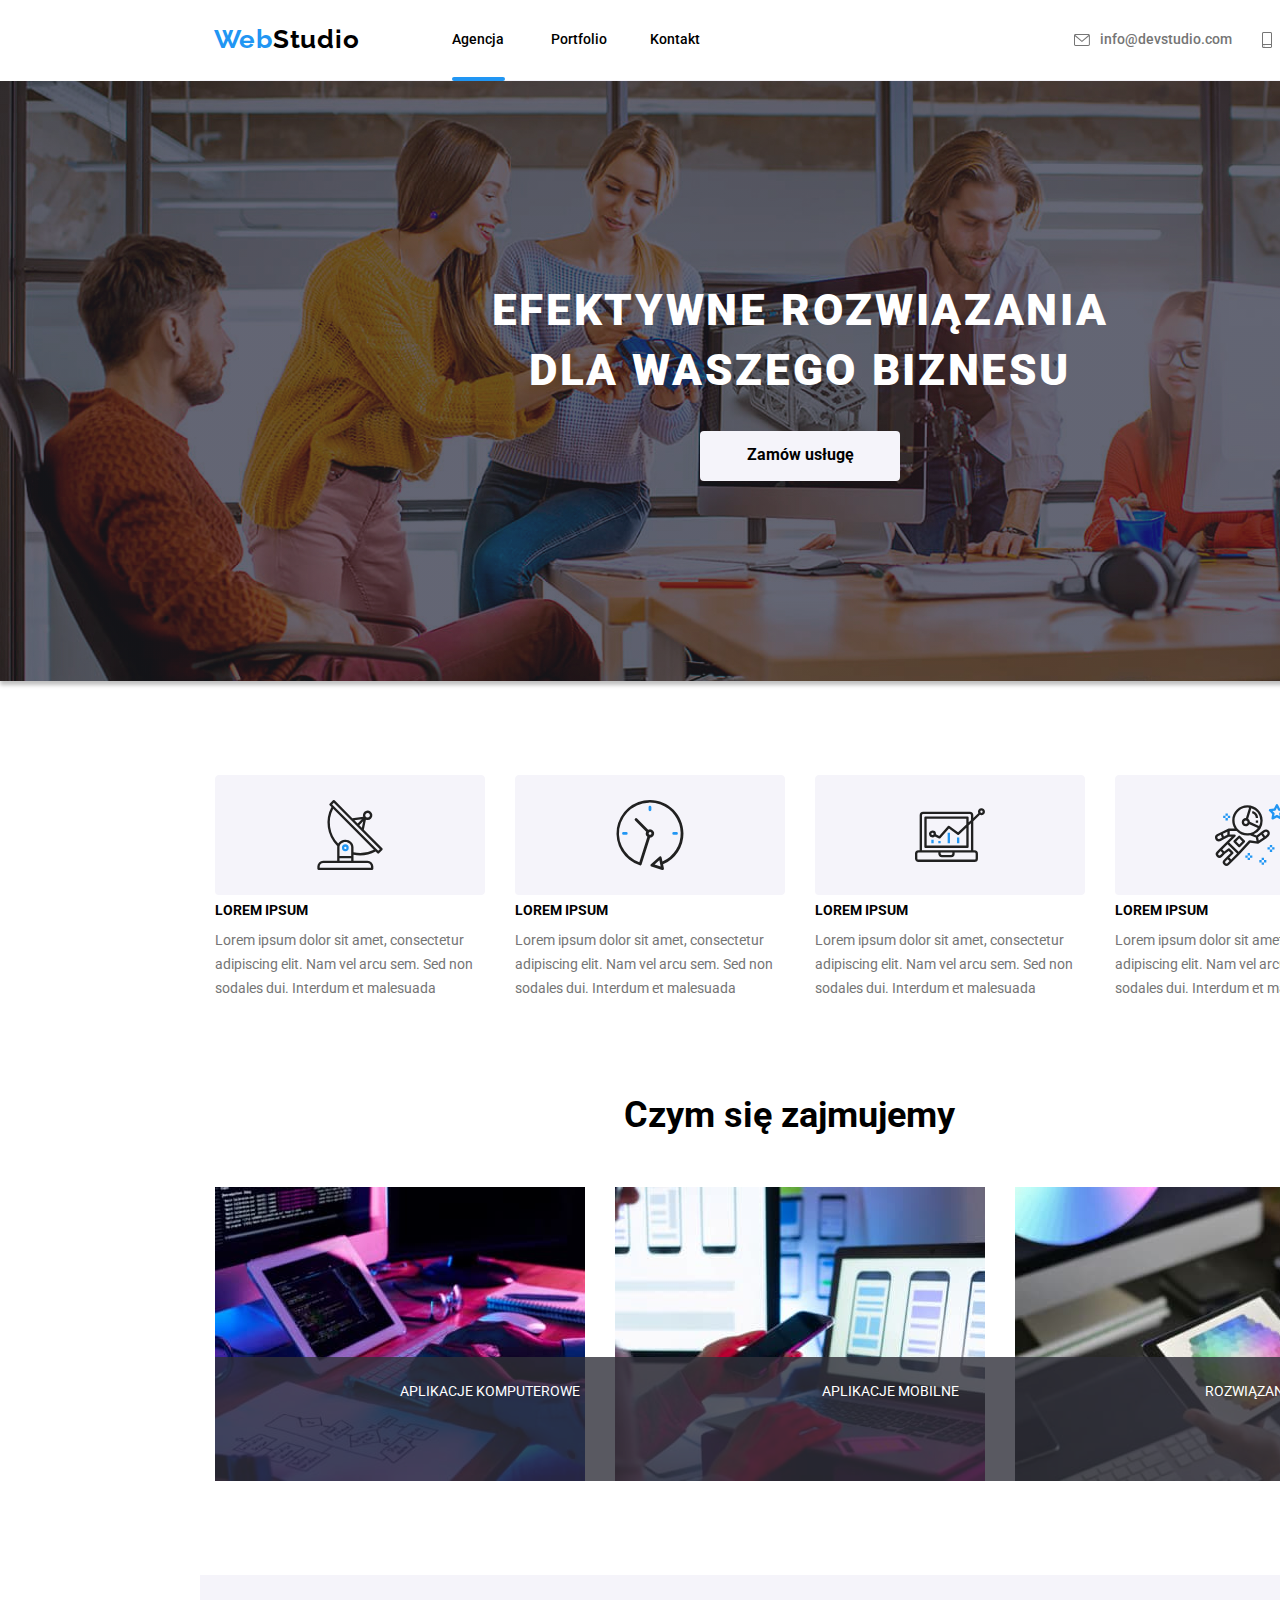
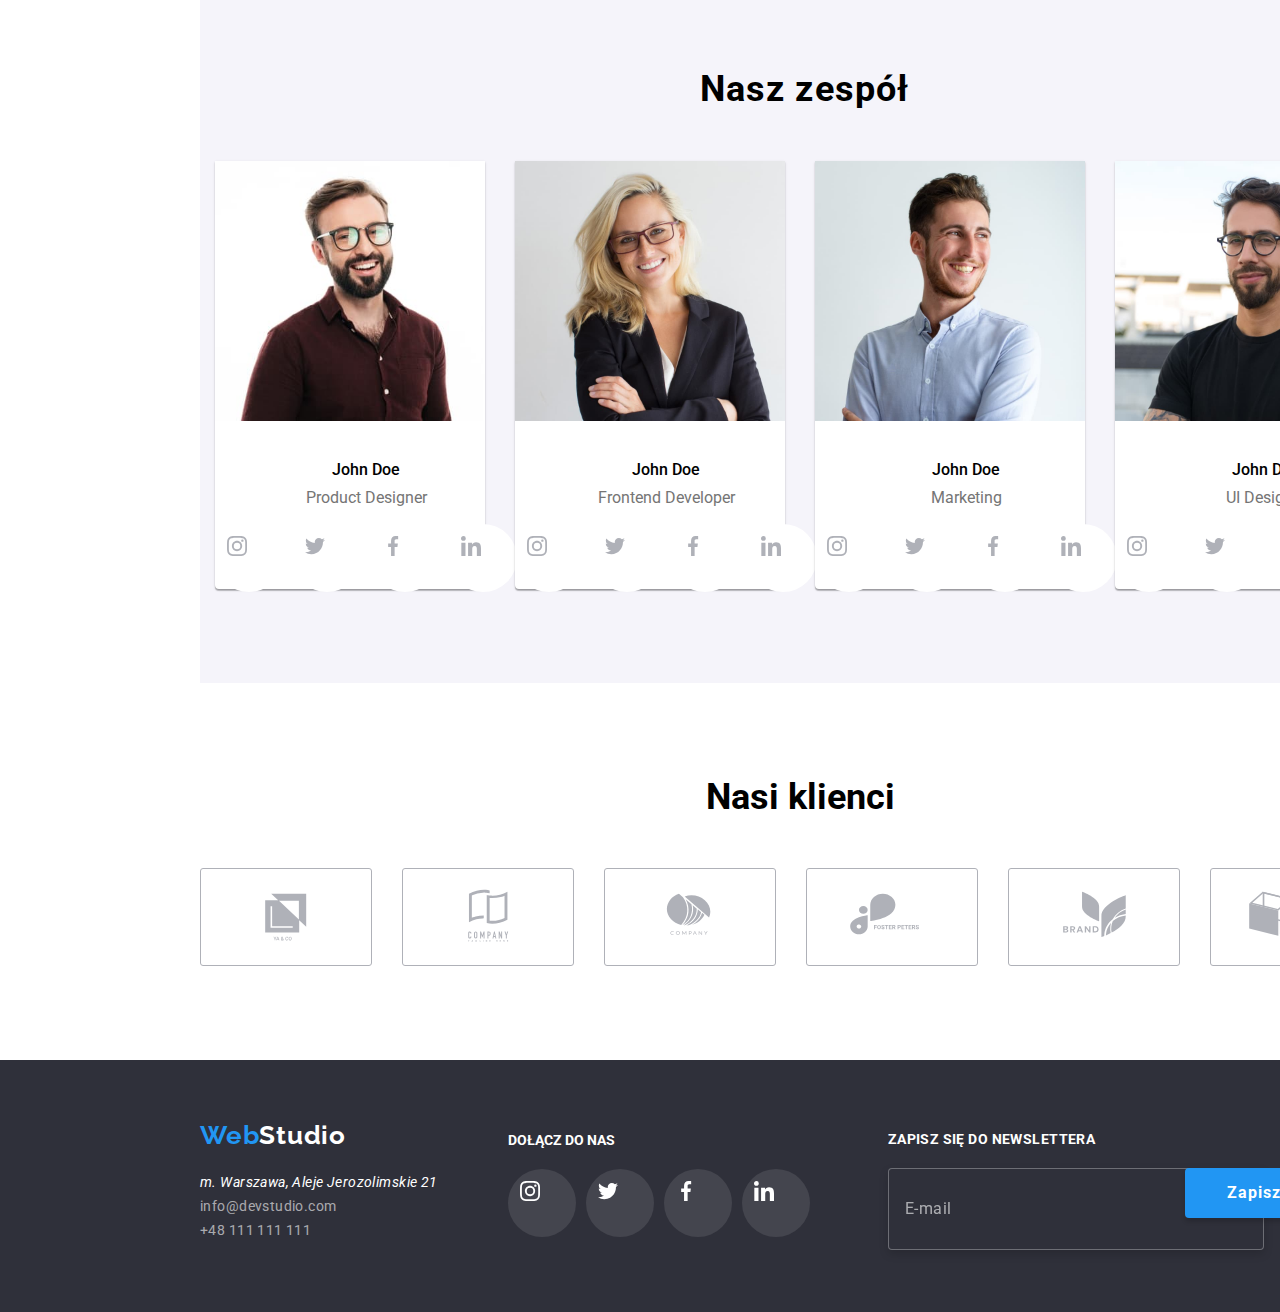
==== commit 091c48ca: "af 07" ====
--- a/index.html
+++ b/index.html
@@ -23,67 +23,77 @@
     </head>
     <body>
         <!--Section header-->
-        <header class="header">
-            <div class="header__container container">
-                <!--Logo-->
-                <nav class="nav">
-                    <a class="logo logo__nav" href="index.html"
-                        ><span class="logo__highlight">Web</span
-                        ><span class="logo__title">Studio</span></a
-                    >
-                    <!--Navigation-->
-                    <ul class="nav__menu">
-                        <li class="nav__list nav__active">
-                            <a class="nav__link" href="index.html">Agencja</a>
-                        </li>
-                        <li class="nav__list">
-                            <a class="nav__link" href="portfolio.html"
-                                >Portfolio</a
+        <section>
+            <div class="container">
+                <header class="header">
+                    <div class="header__container">
+                        <!--Logo-->
+                        <nav class="nav">
+                            <a class="logo logo__nav" href="index.html"
+                                ><span class="logo__highlight">Web</span
+                                ><span class="logo__title">Studio</span></a
                             >
-                        </li>
-                        <li class="nav__list">
-                            <a class="nav__link" href="Kontakt">Kontakt</a>
-                        </li>
-                    </ul>
-                    <!--Contacts-->
-                    <ul class="contacts">
-                        <li class="contacts__list">
-                            <a
-                                class="contacts__link"
-                                href="mailto:info@devstudio.com"
-                                ><svg
-                                    class="contacts__icon"
-                                    width="16"
-                                    height="12"
-                                >
-                                    <use
-                                        href="./images/icons.svg/icons.svg#icon-envelope"
-                                    ></use>
-                                </svg>
-                                info@devstudio.com</a
-                            >
-                        </li>
-                        <li class="contacts__list">
-                            <a class="contacts__link" href="tel:+48111111111"
-                                ><svg
-                                    class="contacts__icon"
-                                    width="10"
-                                    height="16"
-                                >
-                                    <use
-                                        href="./images/icons.svg/icons.svg#icon-smartphone"
-                                    ></use>
-                                </svg>
-                                +48 111 111 111</a
-                            >
-                        </li>
-                    </ul>
-                </nav>
+                            <!--Navigation-->
+                            <ul class="nav__menu">
+                                <li class="nav__list nav__active">
+                                    <a class="nav__link" href="index.html"
+                                        >Agencja</a
+                                    >
+                                </li>
+                                <li class="nav__list">
+                                    <a class="nav__link" href="portfolio.html"
+                                        >Portfolio</a
+                                    >
+                                </li>
+                                <li class="nav__list">
+                                    <a class="nav__link" href="Kontakt"
+                                        >Kontakt</a
+                                    >
+                                </li>
+                            </ul>
+                            <!--Contacts-->
+                            <ul class="contacts">
+                                <li class="contacts__list">
+                                    <a
+                                        class="contacts__link"
+                                        href="mailto:info@devstudio.com"
+                                        ><svg
+                                            class="contacts__icon"
+                                            width="16"
+                                            height="12"
+                                        >
+                                            <use
+                                                href="./images/icons.svg/icons.svg#icon-envelope"
+                                            ></use>
+                                        </svg>
+                                        info@devstudio.com</a
+                                    >
+                                </li>
+                                <li class="contacts__list">
+                                    <a
+                                        class="contacts__link"
+                                        href="tel:+48111111111"
+                                        ><svg
+                                            class="contacts__icon"
+                                            width="10"
+                                            height="16"
+                                        >
+                                            <use
+                                                href="./images/icons.svg/icons.svg#icon-smartphone"
+                                            ></use>
+                                        </svg>
+                                        +48 111 111 111</a
+                                    >
+                                </li>
+                            </ul>
+                        </nav>
+                    </div>
+                </header>
             </div>
-        </header>
+        </section>
         <!--Section main-->
         <main>
-            <div class="container">
+            <section>
                 <div class="main__box">
                     <h1>
                         EFEKTYWNE ROZWIĄZANIA<br />
@@ -93,763 +103,839 @@
                     <button data-modal-open class="main__button" type="button">
                         Zamów usługę
                     </button>
-                    <div class="backdrop is__hidden" data-modal>
-                        <div class="modal__window">
-                            <!--Form-->
-                            <h2 class="form__header">
-                                Zostaw swoje dane w formularzu poniżej
-                            </h2>
-                            <form class="form">
-                                <label class="form__label"
-                                    ><p class="form__data">Imię</p>
-                                    <div class="form__container">
-                                        <svg class="form__icon">
-                                            <use
-                                                href="./images/icons.svg/icons1.svg#icon-person-black-18dp-1"
-                                            ></use>
-                                        </svg>
-                                        <input
-                                            type="text"
-                                            name="userName"
-                                            class="form__input"
-                                        />
-                                    </div>
-                                </label>
-                                <label class="form__label"
-                                    ><p class="form__data">Telefon</p>
-                                    <div class="form__container">
-                                        <svg class="form__icon">
-                                            <use
-                                                href="./images/icons.svg/icons1.svg#icon-phone-black-18dp-1"
-                                            ></use>
-                                        </svg>
-                                        <input
-                                            type="tel"
-                                            name="userTel"
-                                            class="form__input"
-                                        /></div
-                                ></label>
-                                <label class="form__label"
-                                    ><p class="form__data">Email</p>
-                                    <div class="form__container">
-                                        <svg class="form__icon">
-                                            <use
-                                                href="./images/icons.svg/icons1.svg#icon-email-black-18dp-1"
-                                            ></use>
-                                        </svg>
-                                        <input
-                                            type="email"
-                                            name="userEmail"
-                                            class="form__input"
-                                        /></div
-                                ></label>
-                                <label class="form__label"
-                                    ><p class="form__data">Komentarz</p>
-                                    <div class="form__container">
-                                        <textarea
-                                            rows="8"
-                                            name="comment"
-                                            class="form__input2 message"
-                                            placeholder="Wprowadź tekst"
-                                        ></textarea>
-                                    </div>
-                                </label>
-
-                                <div class="checkbox">
-                                    <input
-                                        class="checkbox__input"
-                                        id="statute-accept"
-                                        type="checkbox"
-                                        name="statuteCheckbox"
-                                        value="statute"
-                                    />
-                                    <label
-                                        for="statute-accept"
-                                        class="checkbox__label"
-                                    >
-                                        Oświadczam iż akceptuję
-                                        <a href="" class="checkbox__statute"
-                                            >Regulamin</a
-                                        >
-                                        i
-                                        <a href="" class="checkbox__statute"
-                                            >Politykę Prywatności.</a
-                                        >
-                                    </label>
-                                </div>
-                                <button type="submit" class="form__btn">
-                                    <span class="form__btn-text">Wyślij</span>
-                                </button>
-                            </form>
-
-                            <button
-                                type="button"
-                                class="modal__btn-close"
-                                data-modal-close
-                            >
-                                <div class="button__close-X">x</div>
-                            </button>
-                        </div>
+                </div>
+            </section>
+            <!--Assets -->
+            <section>
+                <div class="container">
+                    <div class="assets">
+                        <ul class="assets__list">
+                            <li class="assets__item">
+                                <svg
+                                    class="assets__icon"
+                                    width="270"
+                                    height="120"
+                                >
+                                    <use
+                                        href="./images/icons.svg/icons.svg#icon-Group-1"
+                                    ></use>
+                                </svg>
+                                <h3 class="assets__header">LOREM IPSUM</h3>
+                                Lorem ipsum dolor sit amet, consectetur
+                                adipiscing elit. Nam vel arcu sem. Sed non
+                                sodales dui. Interdum et malesuada
+                            </li>
+                            <li class="assets__item">
+                                <svg class="list-icon" width="270" height="120">
+                                    <use
+                                        href="./images/icons.svg/icons.svg#icon-Group-2"
+                                    ></use>
+                                </svg>
+                                <h3 class="assets__header">LOREM IPSUM</h3>
+                                Lorem ipsum dolor sit amet, consectetur
+                                adipiscing elit. Nam vel arcu sem. Sed non
+                                sodales dui. Interdum et malesuada
+                            </li>
+                            <li class="assets__item">
+                                <svg class="list-icon" width="270" height="120">
+                                    <use
+                                        href="./images/icons.svg/icons.svg#icon-Group-3"
+                                    ></use>
+                                </svg>
+                                <h3 class="assets__header">LOREM IPSUM</h3>
+                                Lorem ipsum dolor sit amet, consectetur
+                                adipiscing elit. Nam vel arcu sem. Sed non
+                                sodales dui. Interdum et malesuada
+                            </li>
+                            <li class="assets__item">
+                                <svg class="list-icon" width="270" height="120">
+                                    <use
+                                        href="./images/icons.svg/icons.svg#icon-Group-4"
+                                    ></use>
+                                </svg>
+                                <h3 class="assets__header">LOREM IPSUM</h3>
+                                Lorem ipsum dolor sit amet, consectetur
+                                adipiscing elit. Nam vel arcu sem. Sed non
+                                sodales dui. Interdum et malesuada
+                            </li>
+                        </ul>
                     </div>
                 </div>
-                <!--Assets -->
-                <div class="assets">
-                    <ul class="assets__list">
-                        <li class="assets__item">
-                            <svg class="assets__icon" width="270" height="120">
+            </section>
+            <!--Actions-->
+            <section>
+                <div class="container">
+                    <div class="actions">
+                        <h2 class="actions__header">Czym się zajmujemy</h2>
+
+                        <ul class="actions__list">
+                            <li class="actions__images">
+                                <div class="actions__box">
+                                    <img
+                                        src="images/jpeg1.jpg"
+                                        alt="osoba pisze na klawiaturze"
+                                        width="370"
+                                        height="294"
+                                        class="actions__photos"
+                                    />
+                                    <div class="actions__overlay">
+                                        APLIKACJE KOMPUTEROWE
+                                    </div>
+                                </div>
+                            </li>
+                            <li class="actions__images">
+                                <div class="actions__box">
+                                    <img
+                                        src="images/jpeg2.jpg"
+                                        alt="osoba przy komputerze trzyma telefon"
+                                        width="370"
+                                        height="294"
+                                        class="actions__photos"
+                                    />
+                                    <div class="actions__overlay">
+                                        APLIKACJE MOBILNE
+                                    </div>
+                                </div>
+                            </li>
+                            <li class="actions__images">
+                                <div class="actions__box">
+                                    <img
+                                        src="images/jpeg3.jpg"
+                                        alt="osoba trzyma tablet"
+                                        width="370"
+                                        height="294"
+                                        class="actions__photos"
+                                    />
+                                    <div class="actions__overlay">
+                                        ROZWIĄZANIA GRAFICZNE
+                                    </div>
+                                </div>
+                            </li>
+                        </ul>
+                    </div>
+                </div>
+            </section>
+            <!--Team-->
+            <section>
+                <div class="container">
+                    <div class="team">
+                        <div class="team__box">
+                            <h2 class="team__header">Nasz zespół</h2>
+                        </div>
+                        <ul class="team__members">
+                            <li class="team__list team__description">
+                                <figure>
+                                    <img
+                                        src="images/port1.jpg"
+                                        alt="John Doe"
+                                        width="270"
+                                        height="260"
+                                    />
+                                    <figcaption class="photo">
+                                        <span class="photo__name">John Doe</span
+                                        ><span class="photo__profession">
+                                            Product Designer</span
+                                        >
+                                        <ul class="social">
+                                            <li class="social__list">
+                                                <a
+                                                    href="https://www.instagram.com/"
+                                                    class="social__link"
+                                                    ><div
+                                                        class="social__circle"
+                                                    >
+                                                        <svg
+                                                            class="social__icon"
+                                                            width="20"
+                                                            height="20"
+                                                        >
+                                                            <use
+                                                                href="./images/icons.svg/icons.svg#icon-instagram-2"
+                                                            ></use>
+                                                        </svg>
+                                                    </div>
+                                                </a>
+                                            </li>
+                                            <li class="social__list">
+                                                <a
+                                                    href="https://twitter.com/"
+                                                    class="social__link"
+                                                >
+                                                    <div class="social__circle">
+                                                        <svg
+                                                            class="social__icon"
+                                                            width="20"
+                                                            height="20"
+                                                        >
+                                                            <use
+                                                                href="./images/icons.svg/icons.svg#icon-twitter-1"
+                                                            ></use>
+                                                        </svg>
+                                                    </div>
+                                                </a>
+                                            </li>
+                                            <li class="social__list">
+                                                <a
+                                                    href="https://www.facebook.com/"
+                                                    class="social__link"
+                                                    ><div
+                                                        class="social__circle"
+                                                    >
+                                                        <svg
+                                                            class="social__icon"
+                                                            width="20"
+                                                            height="20"
+                                                        >
+                                                            <use
+                                                                href="./images/icons.svg/icons.svg#icon-facebook-1"
+                                                            ></use>
+                                                        </svg>
+                                                    </div>
+                                                </a>
+                                            </li>
+                                            <li class="social__list">
+                                                <a
+                                                    href="https://www.linkedin.com/"
+                                                    class="social__link"
+                                                    ><div
+                                                        class="social__circle"
+                                                    >
+                                                        <svg
+                                                            class="social__icon"
+                                                            width="20"
+                                                            height="20"
+                                                        >
+                                                            <use
+                                                                href="./images/icons.svg/icons.svg#icon-linkedin-1"
+                                                            ></use>
+                                                        </svg>
+                                                    </div>
+                                                </a>
+                                            </li>
+                                        </ul>
+                                    </figcaption>
+                                </figure>
+                            </li>
+
+                            <li class="team__list team__description">
+                                <figure>
+                                    <img
+                                        src="images/port2.jpg"
+                                        alt="John Doe"
+                                        width="270"
+                                        height="260"
+                                    />
+                                    <figcaption class="photo">
+                                        <span class="photo__name">John Doe</span
+                                        ><span class="photo__profession"
+                                            >Frontend Developer</span
+                                        >
+                                        <ul class="social">
+                                            <li class="social__list">
+                                                <a
+                                                    href="https://www.instagram.com/"
+                                                    class="social__link"
+                                                    ><div
+                                                        class="social__circle"
+                                                    >
+                                                        <svg
+                                                            class="social__icon"
+                                                            width="20"
+                                                            height="20"
+                                                        >
+                                                            <use
+                                                                href="./images/icons.svg/icons.svg#icon-instagram-2"
+                                                            ></use>
+                                                        </svg>
+                                                    </div>
+                                                </a>
+                                            </li>
+                                            <li class="social__list">
+                                                <a
+                                                    href="https://twitter.com/"
+                                                    class="social__link"
+                                                    ><div
+                                                        class="social__circle"
+                                                    >
+                                                        <svg
+                                                            class="social__icon"
+                                                            width="20"
+                                                            height="20"
+                                                        >
+                                                            <use
+                                                                href="./images/icons.svg/icons.svg#icon-twitter-1"
+                                                            ></use>
+                                                        </svg>
+                                                    </div>
+                                                </a>
+                                            </li>
+                                            <li class="social__list">
+                                                <a
+                                                    href="https://www.facebook.com/"
+                                                    class="social__link"
+                                                    ><div
+                                                        class="social__circle"
+                                                    >
+                                                        <svg
+                                                            class="social__icon"
+                                                            width="20"
+                                                            height="20"
+                                                        >
+                                                            <use
+                                                                href="./images/icons.svg/icons.svg#icon-facebook-1"
+                                                            ></use>
+                                                        </svg>
+                                                    </div>
+                                                </a>
+                                            </li>
+                                            <li class="social__list">
+                                                <a
+                                                    href="https://www.linkedin.com/"
+                                                    class="social__link"
+                                                    ><div
+                                                        class="social__circle"
+                                                    >
+                                                        <svg
+                                                            class="social__icon"
+                                                            width="20"
+                                                            height="20"
+                                                        >
+                                                            <use
+                                                                href="./images/icons.svg/icons.svg#icon-linkedin-1"
+                                                            ></use>
+                                                        </svg>
+                                                    </div>
+                                                </a>
+                                            </li>
+                                        </ul>
+                                    </figcaption>
+                                </figure>
+                            </li>
+                            <li class="team__list team__description">
+                                <figure>
+                                    <img
+                                        src="images/port3.jpg"
+                                        alt="John Doe"
+                                        width="270"
+                                        height="260"
+                                    />
+                                    <figcaption class="photo">
+                                        <span class="photo__name">John Doe</span
+                                        ><span class="photo__profession">
+                                            Marketing</span
+                                        >
+                                        <ul class="social">
+                                            <li class="social__list">
+                                                <a
+                                                    href="https://www.instagram.com/"
+                                                    class="social__link"
+                                                    ><div
+                                                        class="social__circle"
+                                                    >
+                                                        <svg
+                                                            class="social__icon"
+                                                            width="20"
+                                                            height="20"
+                                                        >
+                                                            <use
+                                                                href="./images/icons.svg/icons.svg#icon-instagram-2"
+                                                            ></use>
+                                                        </svg>
+                                                    </div>
+                                                </a>
+                                            </li>
+                                            <li class="social__list">
+                                                <a
+                                                    href="https://twitter.com/"
+                                                    class="social__link"
+                                                    ><div
+                                                        class="social__circle"
+                                                    >
+                                                        <svg
+                                                            class="social__icon"
+                                                            width="20"
+                                                            height="20"
+                                                        >
+                                                            <use
+                                                                href="./images/icons.svg/icons.svg#icon-twitter-1"
+                                                            ></use>
+                                                        </svg>
+                                                    </div>
+                                                </a>
+                                            </li>
+                                            <li class="social__list">
+                                                <a
+                                                    href="https://www.facebook.com/"
+                                                    class="social__link"
+                                                    ><div
+                                                        class="social__circle"
+                                                    >
+                                                        <svg
+                                                            class="social__icon"
+                                                            width="20"
+                                                            height="20"
+                                                        >
+                                                            <use
+                                                                href="./images/icons.svg/icons.svg#icon-facebook-1"
+                                                            ></use>
+                                                        </svg>
+                                                    </div>
+                                                </a>
+                                            </li>
+                                            <li class="social__list">
+                                                <a
+                                                    href="https://www.linkedin.com/"
+                                                    class="social__link"
+                                                    ><div
+                                                        class="social__circle"
+                                                    >
+                                                        <svg
+                                                            class="social__icon"
+                                                            width="20"
+                                                            height="20"
+                                                        >
+                                                            <use
+                                                                href="./images/icons.svg/icons.svg#icon-linkedin-1"
+                                                            ></use>
+                                                        </svg>
+                                                    </div>
+                                                </a>
+                                            </li>
+                                        </ul>
+                                    </figcaption>
+                                </figure>
+                            </li>
+
+                            <li class="team__list team__description">
+                                <figure>
+                                    <img
+                                        src="images/port4.jpg"
+                                        alt="John Doe"
+                                        width="270"
+                                        height="260"
+                                    />
+                                    <figcaption class="photo">
+                                        <span class="photo__name">John Doe</span
+                                        ><span class="photo__profession">
+                                            UI Designer</span
+                                        >
+                                        <ul class="social">
+                                            <li class="social__list">
+                                                <a
+                                                    href="https://www.instagram.com/"
+                                                    class="social__link"
+                                                    ><div
+                                                        class="social__circle"
+                                                    >
+                                                        <svg
+                                                            class="social__icon"
+                                                            width="20"
+                                                            height="20"
+                                                        >
+                                                            <use
+                                                                href="./images/icons.svg/icons.svg#icon-instagram-2"
+                                                            ></use>
+                                                        </svg>
+                                                    </div>
+                                                </a>
+                                            </li>
+                                            <li class="social__list">
+                                                <a
+                                                    href="https://twitter.com/"
+                                                    class="social__link"
+                                                    ><div
+                                                        class="social__circle"
+                                                    >
+                                                        <svg
+                                                            class="social__icon"
+                                                            width="20"
+                                                            height="20"
+                                                        >
+                                                            <use
+                                                                href="./images/icons.svg/icons.svg#icon-twitter-1"
+                                                            ></use>
+                                                        </svg>
+                                                    </div>
+                                                </a>
+                                            </li>
+                                            <li class="social__list">
+                                                <a
+                                                    href="https://www.facebook.com/"
+                                                    class="social__link"
+                                                    ><div
+                                                        class="social__circle"
+                                                    >
+                                                        <svg
+                                                            class="social__icon"
+                                                            width="20"
+                                                            height="20"
+                                                        >
+                                                            <use
+                                                                href="./images/icons.svg/icons.svg#icon-facebook-1"
+                                                            ></use>
+                                                        </svg>
+                                                    </div>
+                                                </a>
+                                            </li>
+                                            <li class="social__list">
+                                                <a
+                                                    href="https://www.linkedin.com/"
+                                                    class="social__link"
+                                                    ><div
+                                                        class="social__circle"
+                                                    >
+                                                        <svg
+                                                            class="social__icon"
+                                                            width="20"
+                                                            height="20"
+                                                        >
+                                                            <use
+                                                                href="./images/icons.svg/icons.svg#icon-linkedin-1"
+                                                            ></use>
+                                                        </svg>
+                                                    </div>
+                                                </a>
+                                            </li>
+                                        </ul>
+                                    </figcaption>
+                                </figure>
+                            </li>
+                        </ul>
+                    </div>
+                </div>
+            </section>
+            <!--Clients-->
+            <section>
+                <div class="container">
+                    <div class="clients">
+                        <h2 class="clients__header">Nasi klienci</h2>
+                        <ul class="clients__list">
+                            <li class="clients__item">
+                                <a
+                                    href="#"
+                                    target="_blank"
+                                    class="clients__link"
+                                >
+                                    <svg
+                                        class="clients__icon"
+                                        width="170"
+                                        height="92"
+                                    >
+                                        <use
+                                            href="./images/icons.svg/icons.svg#icon-Client-1"
+                                        ></use>
+                                    </svg>
+                                </a>
+                            </li>
+                            <li class="clients__item">
+                                <a
+                                    href="#"
+                                    target="_blank"
+                                    class="clients__link"
+                                >
+                                    <svg
+                                        class="clients__icon"
+                                        width="170"
+                                        height="92"
+                                    >
+                                        <use
+                                            href="./images/icons.svg/icons.svg#icon-Client-2"
+                                        ></use>
+                                    </svg>
+                                </a>
+                            </li>
+                            <li class="clients__item">
+                                <a
+                                    href="#"
+                                    target="_blank"
+                                    class="clients__link"
+                                >
+                                    <svg
+                                        class="clients__icon"
+                                        width="170"
+                                        height="92"
+                                    >
+                                        <use
+                                            href="./images/icons.svg/icons.svg#icon-Client-3"
+                                        ></use>
+                                    </svg>
+                                </a>
+                            </li>
+                            <li class="clients__item">
+                                <a
+                                    href="#"
+                                    target="_blank"
+                                    class="clients__link"
+                                >
+                                    <svg
+                                        class="clients__icon"
+                                        width="170"
+                                        height="92"
+                                    >
+                                        <use
+                                            href="./images/icons.svg/icons.svg#icon-Client-4"
+                                        ></use>
+                                    </svg>
+                                </a>
+                            </li>
+                            <li class="clients__item">
+                                <a
+                                    href="#"
+                                    target="_blank"
+                                    class="clients__link"
+                                >
+                                    <svg
+                                        class="clients__icon"
+                                        width="170"
+                                        height="92"
+                                    >
+                                        <use
+                                            href="./images/icons.svg/icons.svg#icon-Client-5"
+                                        ></use>
+                                    </svg>
+                                </a>
+                            </li>
+                            <li class="clients__item">
+                                <a
+                                    href="#"
+                                    target="_blank"
+                                    class="clients__link"
+                                >
+                                    <svg
+                                        class="clients__icon"
+                                        width="170"
+                                        height="92"
+                                    >
+                                        <use
+                                            href="./images/icons.svg/icons.svg#icon-Client-6"
+                                        ></use>
+                                    </svg>
+                                </a>
+                            </li>
+                        </ul>
+                    </div>
+                </div>
+            </section>
+        </main>
+        <footer class="footer">
+            <section>
+                <div class="container">
+                    <div class="footer__box">
+                        <ul>
+                            <li class="footer__logo">
+                                <a class="logo" href="index.html"
+                                    ><span class="logo__highlight">Web</span
+                                    ><span class="logo__title--footer"
+                                        >Studio</span
+                                    ></a
+                                >
+                            </li>
+                            <li class="footer__list">
+                                <address class="footer__address">
+                                    m. Warszawa, Aleje Jerozolimskie 21
+                                </address>
+                            </li>
+                            <li class="footer__list">
+                                <a
+                                    class="footer__link"
+                                    href="mailto:info@devstudio.com"
+                                    >info@devstudio.com</a
+                                >
+                            </li>
+                            <li class="footer__list">
+                                <a class="footer__link" href="tel:+48111111111"
+                                    >+48 111 111 111</a
+                                >
+                            </li>
+                        </ul>
+
+                        <div class="media">
+                            <h2 class="media__title">dołącz do nas</h2>
+                            <ul class="media__list">
+                                <li class="media__item">
+                                    <a
+                                        href="https://www.instagram.com/"
+                                        class="media__link"
+                                    >
+                                        <div class="media__circle">
+                                            <svg
+                                                class="media__icons"
+                                                width="20"
+                                                height="20"
+                                            >
+                                                <use
+                                                    href="./images/icons.svg/icons.svg#icon-instagram-2"
+                                                ></use>
+                                            </svg>
+                                        </div>
+                                    </a>
+                                </li>
+                                <li class="media__item">
+                                    <a
+                                        href="https://twitter.com/"
+                                        class="media__link"
+                                        ><div class="media__circle">
+                                            <svg
+                                                class="media__icons"
+                                                width="20"
+                                                height="20"
+                                            >
+                                                <use
+                                                    href="./images/icons.svg/icons.svg#icon-twitter-1"
+                                                ></use>
+                                            </svg>
+                                        </div>
+                                    </a>
+                                </li>
+                                <li class="media__item">
+                                    <a
+                                        href="https://www.facebook.com/"
+                                        class="media__link"
+                                        ><div class="media__circle">
+                                            <svg
+                                                class="media__icons"
+                                                width="20"
+                                                height="20"
+                                            >
+                                                <use
+                                                    href="./images/icons.svg/icons.svg#icon-facebook-1"
+                                                ></use>
+                                            </svg>
+                                        </div>
+                                    </a>
+                                </li>
+                                <li class="media__item">
+                                    <a
+                                        href="https://www.linkedin.com/"
+                                        class="media__link"
+                                        ><div class="media__circle">
+                                            <svg
+                                                class="media__icons"
+                                                width="20"
+                                                height="20"
+                                            >
+                                                <use
+                                                    href="./images/icons.svg/icons.svg#icon-linkedin-1"
+                                                ></use>
+                                            </svg>
+                                        </div>
+                                    </a>
+                                </li>
+                            </ul>
+                        </div>
+                        <form>
+                            <label
+                                ><h3 class="newsletter">
+                                    ZAPISZ SIĘ DO NEWSLETTERA
+                                </h3>
+                                <input
+                                    type="email"
+                                    name="email"
+                                    placeholder="E-mail"
+                                    class="newsletter__input text__input"
+                            /></label>
+                            <button class="newsletter__btn" type="submit">
+                                <span class="sign__up">Zapisz się</span>
+                                <svg class="newsletter__icon">
+                                    <use
+                                        href="./images/icons.svg/icons1.svg#icon-icon-send"
+                                    ></use>
+                                </svg>
+                            </button>
+                        </form>
+                    </div>
+                </div>
+            </section>
+        </footer>
+        <div class="backdrop is-hidden" data-modal>
+            <div class="modal__window">
+                <!--Form-->
+                <h2 class="form__header">
+                    Zostaw swoje dane w formularzu poniżej
+                </h2>
+                <form class="form">
+                    <label class="form__label"
+                        ><p class="form__data">Imię</p>
+                        <div class="form__container">
+                            <svg class="form__icon">
                                 <use
-                                    href="./images/icons.svg/icons.svg#icon-Group-1"
+                                    href="./images/icons.svg/icons1.svg#icon-person-black-18dp-1"
                                 ></use>
                             </svg>
-                            <h3 class="assets__header">LOREM IPSUM</h3>
-                            Lorem ipsum dolor sit amet, consectetur adipiscing
-                            elit. Nam vel arcu sem. Sed non sodales dui.
-                            Interdum et malesuada
-                        </li>
-                        <li class="assets__item">
-                            <svg class="list-icon" width="270" height="120">
+                            <input
+                                type="text"
+                                name="userName"
+                                class="form__input"
+                            />
+                        </div>
+                    </label>
+                    <label class="form__label"
+                        ><p class="form__data">Telefon</p>
+                        <div class="form__container">
+                            <svg class="form__icon">
                                 <use
-                                    href="./images/icons.svg/icons.svg#icon-Group-2"
+                                    href="./images/icons.svg/icons1.svg#icon-phone-black-18dp-1"
                                 ></use>
                             </svg>
-                            <h3 class="assets__header">LOREM IPSUM</h3>
-                            Lorem ipsum dolor sit amet, consectetur adipiscing
-                            elit. Nam vel arcu sem. Sed non sodales dui.
-                            Interdum et malesuada
-                        </li>
-                        <li class="assets__item">
-                            <svg class="list-icon" width="270" height="120">
+                            <input
+                                type="tel"
+                                name="userTel"
+                                class="form__input"
+                            /></div
+                    ></label>
+                    <label class="form__label"
+                        ><p class="form__data">Email</p>
+                        <div class="form__container">
+                            <svg class="form__icon">
                                 <use
-                                    href="./images/icons.svg/icons.svg#icon-Group-3"
+                                    href="./images/icons.svg/icons1.svg#icon-email-black-18dp-1"
                                 ></use>
                             </svg>
-                            <h3 class="assets__header">LOREM IPSUM</h3>
-                            Lorem ipsum dolor sit amet, consectetur adipiscing
-                            elit. Nam vel arcu sem. Sed non sodales dui.
-                            Interdum et malesuada
-                        </li>
-                        <li class="assets__item">
-                            <svg class="list-icon" width="270" height="120">
-                                <use
-                                    href="./images/icons.svg/icons.svg#icon-Group-4"
-                                ></use>
-                            </svg>
-                            <h3 class="assets__header">LOREM IPSUM</h3>
-                            Lorem ipsum dolor sit amet, consectetur adipiscing
-                            elit. Nam vel arcu sem. Sed non sodales dui.
-                            Interdum et malesuada
-                        </li>
-                    </ul>
-                </div>
-                <!--Actions-->
-                <div class="actions">
-                    <h2 class="actions__header">Czym się zajmujemy</h2>
+                            <input
+                                type="email"
+                                name="userEmail"
+                                class="form__input"
+                            /></div
+                    ></label>
+                    <label class="form__label"
+                        ><p class="form__data">Komentarz</p>
+                        <div class="form__container">
+                            <textarea
+                                rows="8"
+                                name="comment"
+                                class="form__input2 message"
+                                placeholder="Wprowadź tekst"
+                            ></textarea>
+                        </div>
+                    </label>
 
-                    <ul class="actions__list">
-                        <li class="actions__images">
-                            <div class="actions__box">
-                                <img
-                                    src="images/jpeg1.jpg"
-                                    alt="osoba pisze na klawiaturze"
-                                    width="370"
-                                    height="294"
-                                    class="actions__photos"
-                                />
-                                <div class="actions__overlay">
-                                    APLIKACJE KOMPUTEROWE
-                                </div>
-                            </div>
-                        </li>
-                        <li class="actions__images">
-                            <div class="actions__box">
-                                <img
-                                    src="images/jpeg2.jpg"
-                                    alt="osoba przy komputerze trzyma telefon"
-                                    width="370"
-                                    height="294"
-                                    class="actions__photos"
-                                />
-                                <div class="actions__overlay">
-                                    APLIKACJE MOBILNE
-                                </div>
-                            </div>
-                        </li>
-                        <li class="actions__images">
-                            <div class="actions__box">
-                                <img
-                                    src="images/jpeg3.jpg"
-                                    alt="osoba trzyma tablet"
-                                    width="370"
-                                    height="294"
-                                    class="actions__photos"
-                                />
-                                <div class="actions__overlay">
-                                    ROZWIĄZANIA GRAFICZNE
-                                </div>
-                            </div>
-                        </li>
-                    </ul>
-                </div>
-                <!--Team-->
-                <div class="team">
-                    <div class="team__box">
-                        <h2 class="team__header">Nasz zespół</h2>
+                    <div class="checkbox">
+                        <input
+                            class="checkbox__input"
+                            id="statute-accept"
+                            type="checkbox"
+                            name="statuteCheckbox"
+                            value="statute"
+                        />
+                        <label for="statute-accept" class="checkbox__label">
+                            Oświadczam iż akceptuję
+                            <a href="" class="checkbox__statute">Regulamin</a>
+                            i
+                            <a href="" class="checkbox__statute"
+                                >Politykę Prywatności.</a
+                            >
+                        </label>
                     </div>
-                    <ul class="team__members">
-                        <li class="team__list team__description">
-                            <figure>
-                                <img
-                                    src="images/port1.jpg"
-                                    alt="John Doe"
-                                    width="270"
-                                    height="260"
-                                />
-                                <figcaption class="photo">
-                                    <span class="photo__name">John Doe</span
-                                    ><span class="photo__profession">
-                                        Product Designer</span
-                                    >
-                                    <ul class="social">
-                                        <li class="social__list">
-                                            <a
-                                                href="https://www.instagram.com/"
-                                                class="social__link"
-                                                ><div class="social__circle">
-                                                    <svg
-                                                        class="social__icon"
-                                                        width="20"
-                                                        height="20"
-                                                    >
-                                                        <use
-                                                            href="./images/icons.svg/icons.svg#icon-instagram-2"
-                                                        ></use>
-                                                    </svg>
-                                                </div>
-                                            </a>
-                                        </li>
-                                        <li class="social__list">
-                                            <a
-                                                href="https://twitter.com/"
-                                                class="social__link"
-                                            >
-                                                <div class="social__circle">
-                                                    <svg
-                                                        class="social__icon"
-                                                        width="20"
-                                                        height="20"
-                                                    >
-                                                        <use
-                                                            href="./images/icons.svg/icons.svg#icon-twitter-1"
-                                                        ></use>
-                                                    </svg>
-                                                </div>
-                                            </a>
-                                        </li>
-                                        <li class="social__list">
-                                            <a
-                                                href="https://www.facebook.com/"
-                                                class="social__link"
-                                                ><div class="social__circle">
-                                                    <svg
-                                                        class="social__icon"
-                                                        width="20"
-                                                        height="20"
-                                                    >
-                                                        <use
-                                                            href="./images/icons.svg/icons.svg#icon-facebook-1"
-                                                        ></use>
-                                                    </svg>
-                                                </div>
-                                            </a>
-                                        </li>
-                                        <li class="social__list">
-                                            <a
-                                                href="https://www.linkedin.com/"
-                                                class="social__link"
-                                                ><div class="social__circle">
-                                                    <svg
-                                                        class="social__icon"
-                                                        width="20"
-                                                        height="20"
-                                                    >
-                                                        <use
-                                                            href="./images/icons.svg/icons.svg#icon-linkedin-1"
-                                                        ></use>
-                                                    </svg>
-                                                </div>
-                                            </a>
-                                        </li>
-                                    </ul>
-                                </figcaption>
-                            </figure>
-                        </li>
-
-                        <li class="team__list team__description">
-                            <figure>
-                                <img
-                                    src="images/port2.jpg"
-                                    alt="John Doe"
-                                    width="270"
-                                    height="260"
-                                />
-                                <figcaption class="photo">
-                                    <span class="photo__name">John Doe</span
-                                    ><span class="photo__profession"
-                                        >Frontend Developer</span
-                                    >
-                                    <ul class="social">
-                                        <li class="social__list">
-                                            <a
-                                                href="https://www.instagram.com/"
-                                                class="social__link"
-                                                ><div class="social__circle">
-                                                    <svg
-                                                        class="social__icon"
-                                                        width="20"
-                                                        height="20"
-                                                    >
-                                                        <use
-                                                            href="./images/icons.svg/icons.svg#icon-instagram-2"
-                                                        ></use>
-                                                    </svg>
-                                                </div>
-                                            </a>
-                                        </li>
-                                        <li class="social__list">
-                                            <a
-                                                href="https://twitter.com/"
-                                                class="social__link"
-                                                ><div class="social__circle">
-                                                    <svg
-                                                        class="social__icon"
-                                                        width="20"
-                                                        height="20"
-                                                    >
-                                                        <use
-                                                            href="./images/icons.svg/icons.svg#icon-twitter-1"
-                                                        ></use>
-                                                    </svg>
-                                                </div>
-                                            </a>
-                                        </li>
-                                        <li class="social__list">
-                                            <a
-                                                href="https://www.facebook.com/"
-                                                class="social__link"
-                                                ><div class="social__circle">
-                                                    <svg
-                                                        class="social__icon"
-                                                        width="20"
-                                                        height="20"
-                                                    >
-                                                        <use
-                                                            href="./images/icons.svg/icons.svg#icon-facebook-1"
-                                                        ></use>
-                                                    </svg>
-                                                </div>
-                                            </a>
-                                        </li>
-                                        <li class="social__list">
-                                            <a
-                                                href="https://www.linkedin.com/"
-                                                class="social__link"
-                                                ><div class="social__circle">
-                                                    <svg
-                                                        class="social__icon"
-                                                        width="20"
-                                                        height="20"
-                                                    >
-                                                        <use
-                                                            href="./images/icons.svg/icons.svg#icon-linkedin-1"
-                                                        ></use>
-                                                    </svg>
-                                                </div>
-                                            </a>
-                                        </li>
-                                    </ul>
-                                </figcaption>
-                            </figure>
-                        </li>
-                        <li class="team__list team__description">
-                            <figure>
-                                <img
-                                    src="images/port3.jpg"
-                                    alt="John Doe"
-                                    width="270"
-                                    height="260"
-                                />
-                                <figcaption class="photo">
-                                    <span class="photo__name">John Doe</span
-                                    ><span class="photo__profession">
-                                        Marketing</span
-                                    >
-                                    <ul class="social">
-                                        <li class="social__list">
-                                            <a
-                                                href="https://www.instagram.com/"
-                                                class="social__link"
-                                                ><div class="social__circle">
-                                                    <svg
-                                                        class="social__icon"
-                                                        width="20"
-                                                        height="20"
-                                                    >
-                                                        <use
-                                                            href="./images/icons.svg/icons.svg#icon-instagram-2"
-                                                        ></use>
-                                                    </svg>
-                                                </div>
-                                            </a>
-                                        </li>
-                                        <li class="social__list">
-                                            <a
-                                                href="https://twitter.com/"
-                                                class="social__link"
-                                                ><div class="social__circle">
-                                                    <svg
-                                                        class="social__icon"
-                                                        width="20"
-                                                        height="20"
-                                                    >
-                                                        <use
-                                                            href="./images/icons.svg/icons.svg#icon-twitter-1"
-                                                        ></use>
-                                                    </svg>
-                                                </div>
-                                            </a>
-                                        </li>
-                                        <li class="social__list">
-                                            <a
-                                                href="https://www.facebook.com/"
-                                                class="social__link"
-                                                ><div class="social__circle">
-                                                    <svg
-                                                        class="social__icon"
-                                                        width="20"
-                                                        height="20"
-                                                    >
-                                                        <use
-                                                            href="./images/icons.svg/icons.svg#icon-facebook-1"
-                                                        ></use>
-                                                    </svg>
-                                                </div>
-                                            </a>
-                                        </li>
-                                        <li class="social__list">
-                                            <a
-                                                href="https://www.linkedin.com/"
-                                                class="social__link"
-                                                ><div class="social__circle">
-                                                    <svg
-                                                        class="social__icon"
-                                                        width="20"
-                                                        height="20"
-                                                    >
-                                                        <use
-                                                            href="./images/icons.svg/icons.svg#icon-linkedin-1"
-                                                        ></use>
-                                                    </svg>
-                                                </div>
-                                            </a>
-                                        </li>
-                                    </ul>
-                                </figcaption>
-                            </figure>
-                        </li>
-
-                        <li class="team__list team__description">
-                            <figure>
-                                <img
-                                    src="images/port4.jpg"
-                                    alt="John Doe"
-                                    width="270"
-                                    height="260"
-                                />
-                                <figcaption class="photo">
-                                    <span class="photo__name">John Doe</span
-                                    ><span class="photo__profession">
-                                        UI Designer</span
-                                    >
-                                    <ul class="social">
-                                        <li class="social__list">
-                                            <a
-                                                href="https://www.instagram.com/"
-                                                class="social__link"
-                                                ><div class="social__circle">
-                                                    <svg
-                                                        class="social__icon"
-                                                        width="20"
-                                                        height="20"
-                                                    >
-                                                        <use
-                                                            href="./images/icons.svg/icons.svg#icon-instagram-2"
-                                                        ></use>
-                                                    </svg>
-                                                </div>
-                                            </a>
-                                        </li>
-                                        <li class="social__list">
-                                            <a
-                                                href="https://twitter.com/"
-                                                class="social__link"
-                                                ><div class="social__circle">
-                                                    <svg
-                                                        class="social__icon"
-                                                        width="20"
-                                                        height="20"
-                                                    >
-                                                        <use
-                                                            href="./images/icons.svg/icons.svg#icon-twitter-1"
-                                                        ></use>
-                                                    </svg>
-                                                </div>
-                                            </a>
-                                        </li>
-                                        <li class="social__list">
-                                            <a
-                                                href="https://www.facebook.com/"
-                                                class="social__link"
-                                                ><div class="social__circle">
-                                                    <svg
-                                                        class="social__icon"
-                                                        width="20"
-                                                        height="20"
-                                                    >
-                                                        <use
-                                                            href="./images/icons.svg/icons.svg#icon-facebook-1"
-                                                        ></use>
-                                                    </svg>
-                                                </div>
-                                            </a>
-                                        </li>
-                                        <li class="social__list">
-                                            <a
-                                                href="https://www.linkedin.com/"
-                                                class="social__link"
-                                                ><div class="social__circle">
-                                                    <svg
-                                                        class="social__icon"
-                                                        width="20"
-                                                        height="20"
-                                                    >
-                                                        <use
-                                                            href="./images/icons.svg/icons.svg#icon-linkedin-1"
-                                                        ></use>
-                                                    </svg>
-                                                </div>
-                                            </a>
-                                        </li>
-                                    </ul>
-                                </figcaption>
-                            </figure>
-                        </li>
-                    </ul>
-                </div>
-                <!--Clients-->
-                <div class="clients">
-                    <h2 class="clients__header">Nasi klienci</h2>
-                    <ul class="clients__list">
-                        <li class="clients__item">
-                            <a href="#" target="_blank" class="clients__link">
-                                <svg
-                                    class="clients__icon"
-                                    width="170"
-                                    height="92"
-                                >
-                                    <use
-                                        href="./images/icons.svg/icons.svg#icon-Client-1"
-                                    ></use>
-                                </svg>
-                            </a>
-                        </li>
-                        <li class="clients__item">
-                            <a href="#" target="_blank" class="clients__link">
-                                <svg
-                                    class="clients__icon"
-                                    width="170"
-                                    height="92"
-                                >
-                                    <use
-                                        href="./images/icons.svg/icons.svg#icon-Client-2"
-                                    ></use>
-                                </svg>
-                            </a>
-                        </li>
-                        <li class="clients__item">
-                            <a href="#" target="_blank" class="clients__link">
-                                <svg
-                                    class="clients__icon"
-                                    width="170"
-                                    height="92"
-                                >
-                                    <use
-                                        href="./images/icons.svg/icons.svg#icon-Client-3"
-                                    ></use>
-                                </svg>
-                            </a>
-                        </li>
-                        <li class="clients__item">
-                            <a href="#" target="_blank" class="clients__link">
-                                <svg
-                                    class="clients__icon"
-                                    width="170"
-                                    height="92"
-                                >
-                                    <use
-                                        href="./images/icons.svg/icons.svg#icon-Client-4"
-                                    ></use>
-                                </svg>
-                            </a>
-                        </li>
-                        <li class="clients__item">
-                            <a href="#" target="_blank" class="clients__link">
-                                <svg
-                                    class="clients__icon"
-                                    width="170"
-                                    height="92"
-                                >
-                                    <use
-                                        href="./images/icons.svg/icons.svg#icon-Client-5"
-                                    ></use>
-                                </svg>
-                            </a>
-                        </li>
-                        <li class="clients__item">
-                            <a href="#" target="_blank" class="clients__link">
-                                <svg
-                                    class="clients__icon"
-                                    width="170"
-                                    height="92"
-                                >
-                                    <use
-                                        href="./images/icons.svg/icons.svg#icon-Client-6"
-                                    ></use>
-                                </svg>
-                            </a>
-                        </li>
-                    </ul>
-                </div>
-            </div>
-        </main>
-        <footer class="footer">
-            <div class="footer__box container">
-                <ul>
-                    <li class="footer__logo">
-                        <a class="logo" href="index.html"
-                            ><span class="logo__highlight">Web</span
-                            ><span class="logo__title--footer">Studio</span></a
-                        >
-                    </li>
-                    <li class="footer__list">
-                        <address class="footer__address">
-                            m. Warszawa, Aleje Jerozolimskie 21
-                        </address>
-                    </li>
-                    <li class="footer__list">
-                        <a class="footer__link" href="mailto:info@devstudio.com"
-                            >info@devstudio.com</a
-                        >
-                    </li>
-                    <li class="footer__list">
-                        <a class="footer__link" href="tel:+48111111111"
-                            >+48 111 111 111</a
-                        >
-                    </li>
-                </ul>
-
-                <div class="media">
-                    <h2 class="media__title">dołącz do nas</h2>
-                    <ul class="media__list">
-                        <li class="media__item">
-                            <a
-                                href="https://www.instagram.com/"
-                                class="media__link"
-                            >
-                                <div class="media__circle">
-                                    <svg
-                                        class="media__icons"
-                                        width="20"
-                                        height="20"
-                                    >
-                                        <use
-                                            href="./images/icons.svg/icons.svg#icon-instagram-2"
-                                        ></use>
-                                    </svg>
-                                </div>
-                            </a>
-                        </li>
-                        <li class="media__item">
-                            <a href="https://twitter.com/" class="media__link"
-                                ><div class="media__circle">
-                                    <svg
-                                        class="media__icons"
-                                        width="20"
-                                        height="20"
-                                    >
-                                        <use
-                                            href="./images/icons.svg/icons.svg#icon-twitter-1"
-                                        ></use>
-                                    </svg>
-                                </div>
-                            </a>
-                        </li>
-                        <li class="media__item">
-                            <a
-                                href="https://www.facebook.com/"
-                                class="media__link"
-                                ><div class="media__circle">
-                                    <svg
-                                        class="media__icons"
-                                        width="20"
-                                        height="20"
-                                    >
-                                        <use
-                                            href="./images/icons.svg/icons.svg#icon-facebook-1"
-                                        ></use>
-                                    </svg>
-                                </div>
-                            </a>
-                        </li>
-                        <li class="media__item">
-                            <a
-                                href="https://www.linkedin.com/"
-                                class="media__link"
-                                ><div class="media__circle">
-                                    <svg
-                                        class="media__icons"
-                                        width="20"
-                                        height="20"
-                                    >
-                                        <use
-                                            href="./images/icons.svg/icons.svg#icon-linkedin-1"
-                                        ></use>
-                                    </svg>
-                                </div>
-                            </a>
-                        </li>
-                    </ul>
-                </div>
-                <form>
-                    <label
-                        ><h3 class="newsletter">ZAPISZ SIĘ DO NEWSLETTERA</h3>
-                        <input
-                            type="email"
-                            name="email"
-                            placeholder="E-mail"
-                            class="newsletter__input text__input"
-                    /></label>
-                    <button class="newsletter__btn" type="submit">
-                        <span class="sign__up">Zapisz się</span>
-                        <svg class="newsletter__icon">
-                            <use
-                                href="./images/icons.svg/icons1.svg#icon-icon-send"
-                            ></use>
-                        </svg>
+                    <button type="submit" class="form__btn">
+                        <span class="form__btn-text">Wyślij</span>
                     </button>
                 </form>
+
+                <button type="button" class="modal__btn-close" data-modal-close>
+                    <div class="button__close-X">x</div>
+                </button>
             </div>
-        </footer>
-
+        </div>
         <script src="./js/modal.js"></script>
     </body>
 </html>
--- a/css/main.min.css
+++ b/css/main.min.css
@@ -1 +1 @@
-*{padding:0;margin:0}body{font-family:"Roboto",sans-serif;width:1600px;position:relative}.container{max-width:1200px;margin:0}li{list-style:none}.header{border-bottom:1px solid #f5f4fa;display:-webkit-box;display:-ms-flexbox;display:flex;-webkit-box-pack:center;-ms-flex-pack:center;justify-content:center;width:1600px}.header__container{width:1200px;height:80px;display:-webkit-box;display:-ms-flexbox;display:flex;-webkit-box-pack:center;-ms-flex-pack:center;justify-content:center}.logo{font-family:"Raleway";font-weight:700;font-size:26px;line-height:1.19em;color:#000;letter-spacing:.03em;text-decoration:none}.logo__nav{width:145px;height:31px;margin-top:24px;margin-bottom:25px;margin-right:93px}.logo__highlight{color:#2196f3}.logo__title{color:#000}.logo__title--footer{color:#fff}.nav{display:-webkit-box;display:-ms-flexbox;display:flex;-webkit-box-orient:horizontal;-webkit-box-direction:normal;-ms-flex-direction:row;flex-direction:row;-webkit-box-align:center;-ms-flex-align:center;align-items:center}.nav__menu{display:-webkit-box;display:-ms-flexbox;display:flex;-webkit-box-align:center;-ms-flex-align:center;align-items:center;padding-left:0;margin-right:371px}.nav__list{font-family:"Roboto";font-weight:500;font-size:14px;line-height:1.14em;color:#000;width:53px;display:-webkit-box;display:-ms-flexbox;display:flex;-webkit-box-align:center;-ms-flex-align:center;align-items:center}.nav__list:hover,.nav__list:focus,.nav__list:active{color:#2196f3}.nav__active:after{content:"";background-color:#2196f3;border-radius:2px;height:4px;width:53px;margin:0;padding:0;display:block;position:absolute;top:77px;left:452px}.nav__active-second:after{content:"";background-color:#2196f3;border-radius:2px;height:4px;width:53px;margin:0;padding:0;display:block;position:absolute;top:77px;left:552px}.nav__link{text-decoration:none;color:#000;display:-webkit-box;display:-ms-flexbox;display:flex;-webkit-box-align:center;-ms-flex-align:center;align-items:center;-webkit-transition-property:color;transition-property:color;-webkit-transition:250ms cubic-bezier(0.4, 0, 0.2, 1);transition:250ms cubic-bezier(0.4, 0, 0.2, 1)}.nav__link:hover,.nav__link:focus{color:#2196f3}.nav .nav__menu>.nav__list:not(:last-child){margin-right:46px}.contacts{display:-webkit-box;display:-ms-flexbox;display:flex;-webkit-box-align:center;-ms-flex-align:center;align-items:center;padding-left:0}.contacts__list{height:16px}.contacts__link{font-family:"Roboto";font-size:14px;font-weight:500;line-height:1.14em;text-decoration:none;display:-webkit-box;display:-ms-flexbox;display:flex;-webkit-box-orient:horizontal;-webkit-box-direction:normal;-ms-flex-direction:row;flex-direction:row;-webkit-box-align:center;-ms-flex-align:center;align-items:center;color:#757575;-webkit-transition-property:color;transition-property:color;-webkit-transition:250ms cubic-bezier(0.4, 0, 0.2, 1);transition:250ms cubic-bezier(0.4, 0, 0.2, 1)}.contacts__link:hover,.contacts__link:focus,.contacts__link:active{color:#2196f3}.contacts__icon{fill:#757575;margin-right:10px}.contacts .contacts>.contacts__list{display:-webkit-box;display:-ms-flexbox;display:flex;-webkit-box-align:center;-ms-flex-align:center;align-items:center;-webkit-box-orient:horizontal;-webkit-box-direction:normal;-ms-flex-direction:row;flex-direction:row}.contacts .contacts__link:hover svg,.contacts .contacts__link:focus svg,.contacts .contacts__link:active svg{-webkit-transition-property:fill;transition-property:fill;-webkit-transition:250ms cubic-bezier(0.4, 0, 0.2, 1);transition:250ms cubic-bezier(0.4, 0, 0.2, 1);fill:#2196f3}.contacts .contacts__list:not(:last-child){margin-right:30px}.main__box{background-color:#2f303a;height:600px;width:1600px;background-image:-webkit-gradient(linear, left top, left bottom, from(rgba(47, 48, 58, 0.4)), color-stop(50%, rgba(47, 48, 58, 0.4))),url(../images/working-team.jpg);background-image:linear-gradient(to bottom, rgba(47, 48, 58, 0.4) 0%, rgba(47, 48, 58, 0.4) 50%),url(../images/working-team.jpg);background-position:center;background-size:cover;background-repeat:no-repeat;-webkit-box-shadow:0px 4px 4px 0px rgba(0,0,0,.2509803922);box-shadow:0px 4px 4px 0px rgba(0,0,0,.2509803922);max-width:1600px;margin:0 auto;display:-webkit-box;display:-ms-flexbox;display:flex;-webkit-box-orient:vertical;-webkit-box-direction:normal;-ms-flex-direction:column;flex-direction:column;-webkit-box-pack:center;-ms-flex-pack:center;justify-content:center;-webkit-box-align:center;-ms-flex-align:center;align-items:center}h1{font-size:44px;font-weight:900;line-height:1.36;text-align:center;letter-spacing:.06em;color:#fff;margin-bottom:30px}.main__button{color:#000;background-color:#f5f4fa;cursor:pointer;border:none;border-radius:4px;width:200px;height:50px;font-size:16px;font-weight:700;line-height:1.8;font-family:"Roboto";-webkit-transition-property:color background-color;transition-property:color background-color;-webkit-transition:250ms cubic-bezier(0.4, 0, 0.2, 1);transition:250ms cubic-bezier(0.4, 0, 0.2, 1)}.main__button:hover,.main__button:focus,.main__button:active{background-color:#2196f3;color:#fff;border:none}.backdrop{top:0px;left:0px;width:100%;height:100%;background:rgba(0,0,0,.3);position:absolute;z-index:1;-webkit-transition-property:visibility;transition-property:visibility;visibility:visible;display:-webkit-box;display:-ms-flexbox;display:flex;-webkit-animation-name:modalOpen;animation-name:modalOpen;-webkit-animation-duration:2000ms;animation-duration:2000ms;-webkit-animation-timing-function:ease-in;animation-timing-function:ease-in;-webkit-animation-direction:normal;animation-direction:normal;-webkit-animation-fill-mode:forwards;animation-fill-mode:forwards}.is__hidden{pointer-events:none;visibility:hidden;opacity:0}.modal__window{width:528px;height:581px;margin-top:400px;margin-left:810px;background:#fff;-webkit-box-shadow:0px 1px 3px rgba(0,0,0,.12),0px 1px 1px rgba(0,0,0,.14),0px 2px 1px rgba(0,0,0,.2);box-shadow:0px 1px 3px rgba(0,0,0,.12),0px 1px 1px rgba(0,0,0,.14),0px 2px 1px rgba(0,0,0,.2);border-radius:4px;z-index:2;-webkit-transition-property:visibility opacity transform;transition-property:visibility opacity transform;-webkit-transition-duration:2s;transition-duration:2s;-webkit-transform:translate(-50%, -50%);transform:translate(-50%, -50%);-webkit-transition-timing-function:ease-in;transition-timing-function:ease-in;opacity:1;visibility:visible;display:block}.is__hidden .modal__window{-webkit-transform:translate(-50%, -50%) scale(1.2);transform:translate(-50%, -50%) scale(1.2)}.modal__btn-close{width:30px;height:30px;border:1px solid rgba(0,0,0,.1);border-radius:50px;padding:6px;background-color:#fff;cursor:pointer;position:absolute;top:8px;left:490px}.button__close-X{color:#000;font-size:15px}.form{display:-webkit-box;display:-ms-flexbox;display:flex;-webkit-box-orient:vertical;-webkit-box-direction:normal;-ms-flex-direction:column;flex-direction:column}.form__header{font-weight:700;font-size:20px;line-height:1.15em;text-align:center;letter-spacing:.03em;color:#212121;margin-top:40px;margin-bottom:12px}.form__label{margin-left:40px;margin-bottom:10px;margin-right:40px}.form__data{font-weight:400;font-size:12px;line-height:1.16em;letter-spacing:.01em;color:#757575}.form__icon{position:absolute;width:18px;height:18px;margin-top:11px;margin-left:12px}.form__input{border:1px solid rgba(33,33,33,.2);border-radius:4px;width:448px;height:40px;padding-left:42px;outline:none;-webkit-transition-property:border-color;transition-property:border-color;-webkit-transition-duration:250ms;transition-duration:250ms;-webkit-transition-timing-function:cubic-bezier(0.4, 0, 0.2, 1);transition-timing-function:cubic-bezier(0.4, 0, 0.2, 1)}.form__input:active,.form__input:focus,.form__input:hover{border:1px solid #2196f3;outline:none}.form__input2{border:1px solid rgba(33,33,33,.2);border-radius:4px;padding-top:12px;padding-left:16px;outline:none;-webkit-transition-property:border-color;transition-property:border-color;-webkit-transition-duration:250ms;transition-duration:250ms;-webkit-transition-timing-function:cubic-bezier(0.4, 0, 0.2, 1);transition-timing-function:cubic-bezier(0.4, 0, 0.2, 1)}.form__input2:active,.form__input2:focus,.form__input2:hover{border:1px solid #2196f3;outline:none}.form__input2::-webkit-input-placeholder{font-family:"Roboto";font-style:normal;font-weight:400;font-size:12px;line-height:14px;letter-spacing:.01em;color:rgba(117,117,117,.5)}.form__input2::-moz-placeholder{font-family:"Roboto";font-style:normal;font-weight:400;font-size:12px;line-height:14px;letter-spacing:.01em;color:rgba(117,117,117,.5)}.form__input2:-ms-input-placeholder{font-family:"Roboto";font-style:normal;font-weight:400;font-size:12px;line-height:14px;letter-spacing:.01em;color:rgba(117,117,117,.5)}.form__input2::-ms-input-placeholder{font-family:"Roboto";font-style:normal;font-weight:400;font-size:12px;line-height:14px;letter-spacing:.01em;color:rgba(117,117,117,.5)}.form__input2::placeholder{font-family:"Roboto";font-style:normal;font-weight:400;font-size:12px;line-height:14px;letter-spacing:.01em;color:rgba(117,117,117,.5)}.form__btn{width:200px;height:50px;background:#2196f3;border:none;-webkit-box-shadow:0px 4px 4px rgba(0,0,0,.15);box-shadow:0px 4px 4px rgba(0,0,0,.15);border-radius:4px;margin-left:164px;display:-webkit-box;display:-ms-flexbox;display:flex;-webkit-box-pack:center;-ms-flex-pack:center;justify-content:center;-webkit-box-align:center;-ms-flex-align:center;align-items:center;cursor:pointer}.form__btn-text{font-family:"Roboto";font-style:normal;font-weight:700;font-size:16px;line-height:1.8em;letter-spacing:.06em;color:#fff}.form__container>svg{-webkit-transition-property:fill;transition-property:fill;-webkit-transition-duration:250ms;transition-duration:250ms;-webkit-transition-timing-function:cubic-bezier(0.4, 0, 0.2, 1);transition-timing-function:cubic-bezier(0.4, 0, 0.2, 1)}.form__container:active>svg,.form__container:focus-within>svg,.form__container:hover>svg{fill:#2196f3}.checkbox{margin-bottom:30px;display:-webkit-box;display:-ms-flexbox;display:flex;-webkit-box-align:center;-ms-flex-align:center;align-items:center}.checkbox__input{-webkit-appearance:none;-moz-appearance:none;appearance:none}.checkbox__label{font-family:"Roboto";font-weight:400;font-size:14px;line-height:1.7em;letter-spacing:.03em;color:#757575;position:relative;margin-left:79px}.checkbox__label::before{display:block;position:absolute;top:4px;left:-30px;content:"";width:16px;height:15px;border:2px solid #212121;cursor:pointer}.checkbox__statute{color:#2196f3}.inputCheckbox:checked+.labelCheckbox::before{background:url(../images/icon\ check.jpg);border:none}.message{width:448px;height:120px;color:#000;font-family:"Roboto"}.textarea{resize:none}.assets{display:-webkit-box;display:-ms-flexbox;display:flex;-webkit-box-orient:vertical;-webkit-box-direction:normal;-ms-flex-direction:column;flex-direction:column;-webkit-box-pack:center;-ms-flex-pack:center;justify-content:center;-webkit-box-align:center;-ms-flex-align:center;align-items:center;margin:auto}.assets__list{font-family:"Roboto";font-size:14px;line-height:1.71;color:#757575;display:-webkit-box;display:-ms-flexbox;display:flex;-webkit-box-orient:horizontal;-webkit-box-direction:normal;-ms-flex-direction:row;flex-direction:row;-webkit-box-pack:center;-ms-flex-pack:center;justify-content:center;padding-left:0;padding:auto;margin-top:94px}.assets__item{width:270px}.assets__header{font-family:"Roboto";font-size:14px;font-weight:700;line-height:1.14;color:#000;margin-bottom:10px}.assets>.assets__list{display:-webkit-box;display:-ms-flexbox;display:flex;-webkit-box-pack:center;-ms-flex-pack:center;justify-content:center;-webkit-box-align:center;-ms-flex-align:center;align-items:center;margin-left:215px;margin-right:auto}.assets__list>.assets__item:not(:last-child){margin-right:30px}.actions{display:-webkit-box;display:-ms-flexbox;display:flex;-webkit-box-orient:vertical;-webkit-box-direction:normal;-ms-flex-direction:column;flex-direction:column;-webkit-box-pack:center;-ms-flex-pack:center;justify-content:center;-webkit-box-align:center;-ms-flex-align:center;align-items:center;margin:0;margin-left:400px;margin-bottom:94px}.actions__header{font-family:"Roboto";font-size:36px;font-weight:700;line-height:1.16;text-align:center;color:#000;margin-bottom:50px;width:352px;height:42px;margin-top:94px;margin-bottom:50px;display:-webkit-box;display:-ms-flexbox;display:flex;-webkit-box-orient:horizontal;-webkit-box-direction:normal;-ms-flex-direction:row;flex-direction:row}.actions__list{width:1170px;display:-webkit-box;display:-ms-flexbox;display:flex;-webkit-box-pack:center;-ms-flex-pack:center;justify-content:center;margin-bottom:94px;margin:0;padding:0;width:370px;height:294px}.actions__box{position:relative;width:100%;max-width:370px}.actions__photos{display:block;height:auto}.actions__overlay{position:absolute;bottom:0;width:100%;height:70px;background:rgba(47,48,58,.8);color:#fff;font-size:14px;font-family:"Roboto";line-height:1.14;text-align:center;padding:27px 90px}.actions__list>.actions__images:not(:last-child){margin-right:30px}.team{display:-webkit-box;display:-ms-flexbox;display:flex;-webkit-box-orient:vertical;-webkit-box-direction:normal;-ms-flex-direction:column;flex-direction:column;background-color:#f5f4fa;padding:0;width:1600px;height:708px}.team__header{width:209px;height:42px;margin-left:0;margin-right:0;margin-left:696px;margin-top:94px;margin-bottom:50px;font-family:"Roboto";font-style:normal;font-weight:700;font-size:36px;line-height:1.16em;text-align:center;letter-spacing:.03em;white-space:nowrap}.team__members{display:-webkit-box;display:-ms-flexbox;display:flex;-ms-flex-wrap:nowrap;flex-wrap:nowrap;-webkit-box-orient:horizontal;-webkit-box-direction:normal;-ms-flex-direction:row;flex-direction:row;padding-bottom:94px;margin:0;-webkit-box-pack:center;-ms-flex-pack:center;justify-content:center}.team__list{display:-webkit-box;display:-ms-flexbox;display:flex;max-width:270px}.team__description{color:#757575;font-family:"Roboto";font-size:16px;line-height:1.8;display:-webkit-box;display:-ms-flexbox;display:flex;padding:0;margin:0;background-color:#fff;border-radius:0px 0px 4px 4px;-webkit-box-shadow:0px 1px 3px rgba(0,0,0,.12),0px 1px 1px rgba(0,0,0,.14),0px 2px 1px rgba(0,0,0,.2);box-shadow:0px 1px 3px rgba(0,0,0,.12),0px 1px 1px rgba(0,0,0,.14),0px 2px 1px rgba(0,0,0,.2)}.team__box{display:-webkit-box;display:-ms-flexbox;display:flex;-webkit-box-align:center;-ms-flex-align:center;align-items:center}.team__members>.team__list:not(:last-child){margin-right:30px}.photo{font-family:"Roboto";font-size:16px;line-height:1.18;color:#757575;display:-webkit-box;display:-ms-flexbox;display:flex;-webkit-box-orient:vertical;-webkit-box-direction:normal;-ms-flex-direction:column;flex-direction:column;-webkit-box-align:center;-ms-flex-align:center;align-items:center;padding:0;margin:30px 0}.photo__name{font-family:"Roboto";font-size:16px;font-weight:500;line-height:1.18;color:#000;margin-bottom:10px}.social{display:-webkit-box;display:-ms-flexbox;display:flex}.social__list{margin-top:16px}.social__circle{width:44px;height:44px;border-radius:50px;padding:12px;background-color:#fff;-webkit-transition-property:background-color;transition-property:background-color;-webkit-transition:250ms cubic-bezier(0.4, 0, 0.2, 1);transition:250ms cubic-bezier(0.4, 0, 0.2, 1)}.social__circle:hover,.social__circle:focus,.social__circle:active{background-color:#2196f3}.social__icon{fill:#afb1b8}.social__list:not(:last-child){margin-right:10px}.social__circle:hover>svg,.social__circle:focus>svg,.social__circle:active>svg{fill:#fff}.social__circle>.social__icon{-webkit-transition-property:fill;transition-property:fill;-webkit-transition:250ms cubic-bezier(0.4, 0, 0.2, 1);transition:250ms cubic-bezier(0.4, 0, 0.2, 1)}.social__icon:hover,.social__icon:focus,.social__icon:active{fill:#fff}figure{height:428px}.clients{margin-bottom:94px}.clients__header{font-family:"Roboto";font-weight:700;font-size:36px;line-height:1.16;text-align:center;color:#000;margin-bottom:50px;margin-left:410px;margin-top:94px}.clients__list{display:-webkit-box;display:-ms-flexbox;display:flex;-ms-flex-wrap:nowrap;flex-wrap:nowrap;gap:30px;margin:0;margin-left:215px}.clients__item{border:1px solid #afb1b8;border-radius:3px;fill:#afb1b8}.clients__item:hover,.clients__item:focus,.clients__item:active{border:1px solid #2196f3}.clients__item:hover .clients__icon,.clients__item:focus .clients__icon,.clients__item:active .clients__icon{fill:#2196f3}.clients__item svg{border:#afb1b8;fill:#afb1b8;-webkit-transition-property:fill border;transition-property:fill border;-webkit-transition:250ms cubic-bezier(0.4, 0, 0.2, 1);transition:250ms cubic-bezier(0.4, 0, 0.2, 1)}.footer{width:1600px;height:252px;background-color:#2f303a}.footer__box{display:-webkit-box;display:-ms-flexbox;display:flex}.footer__logo{margin-right:auto;margin-left:215px;margin-bottom:20px;margin-top:60px}.footer__list{margin-left:215px}.footer__address{font-family:"Roboto";font-size:14px;line-height:1.7em;letter-spacing:.03em;color:#fff}.footer__link{color:rgba(255,255,255,.6);font-family:"Roboto";font-size:14px;line-height:1.7em;letter-spacing:.03em;text-decoration:none;color:rgba(255,255,255,.6);-webkit-transition-property:color;transition-property:color;-webkit-transition:250ms cubic-bezier(0.4, 0, 0.2, 1);transition:250ms cubic-bezier(0.4, 0, 0.2, 1)}.footer__link:hover,.footer__link:focus,.footer__link:active{color:#2196f3}.media{margin-left:70px}.media__title{color:#fff;text-transform:uppercase;margin-top:72px;margin-bottom:20px;font-family:"Roboto";font-weight:700;font-size:14px;line-height:1.17;letter-spacing:3%}.media__list{display:-webkit-box;display:-ms-flexbox;display:flex}.media__link{fill:#fff}.media__circle{width:44px;height:44px;border-radius:50px;padding:12px;background-color:rgba(255,255,255,.1);background-color:rgba(255,255,255,.1);-webkit-transition-property:background-color;transition-property:background-color;-webkit-transition:250ms cubic-bezier(0.4, 0, 0.2, 1);transition:250ms cubic-bezier(0.4, 0, 0.2, 1);width:44px;height:44px;border-radius:50px;background-color:rgba(255,255,255,.1);padding:12px}.media__circle:hover,.media__circle:focus,.media__circle:active{background-color:#2196f3}.media__icons{background-position:center}.footer>.footer__list:not(:last-child){margin-bottom:9px}.footer>.footer__list:first-child{margin-top:20px}.media__item:not(:last-child){margin-right:10px}.newsletter{font-family:"Roboto";font-weight:700;font-size:14px;line-height:1.14em;letter-spacing:.03em;color:#fff;margin-top:72px;margin-left:78px;margin-bottom:20px;display:-webkit-box;display:-ms-flexbox;display:flex;-webkit-box-orient:vertical;-webkit-box-direction:normal;-ms-flex-direction:column;flex-direction:column}.newsletter__input{background-color:#2f303a;border:1px solid rgba(255,255,255,.3);-webkit-filter:drop-shadow(0px 4px 4px rgba(0, 0, 0, 0.15));filter:drop-shadow(0px 4px 4px rgba(0, 0, 0, 0.15));border-radius:4px;padding-left:16px;padding-top:15px;padding-bottom:15px;margin-left:78px;position:absolute;width:358px;height:50px;outline:none;-webkit-transition-property:border-color;transition-property:border-color;-webkit-transition:250ms cubic-bezier(0.4, 0, 0.2, 1);transition:250ms cubic-bezier(0.4, 0, 0.2, 1)}.newsletter__input::-webkit-input-placeholder{font-family:"Roboto";font-style:normal;font-weight:400;font-size:16px;line-height:1.25em;letter-spacing:.03em;color:rgba(255,255,255,.6)}.newsletter__input::-moz-placeholder{font-family:"Roboto";font-style:normal;font-weight:400;font-size:16px;line-height:1.25em;letter-spacing:.03em;color:rgba(255,255,255,.6)}.newsletter__input:-ms-input-placeholder{font-family:"Roboto";font-style:normal;font-weight:400;font-size:16px;line-height:1.25em;letter-spacing:.03em;color:rgba(255,255,255,.6)}.newsletter__input::-ms-input-placeholder{font-family:"Roboto";font-style:normal;font-weight:400;font-size:16px;line-height:1.25em;letter-spacing:.03em;color:rgba(255,255,255,.6)}.newsletter__input::placeholder{font-family:"Roboto";font-style:normal;font-weight:400;font-size:16px;line-height:1.25em;letter-spacing:.03em;color:rgba(255,255,255,.6)}.newsletter__input:active,.newsletter__input:focus,.newsletter__input:hover{border:1px solid #2196f3;outline:none}.newsletter__btn{position:absolute;width:200px;height:50px;left:1185px;background-color:#2196f3;border:none;border-radius:4px;color:#fff;-webkit-box-shadow:0px 4px 4px 0px rgba(0,0,0,.1490196078);box-shadow:0px 4px 4px 0px rgba(0,0,0,.1490196078);display:-webkit-box;display:-ms-flexbox;display:flex;cursor:pointer}.newsletter__icon{fill:#fff;height:24px;width:24px;margin-top:10px}.text__input{color:#afb1b8;font-family:"Roboto"}.sign__up{font-family:"Roboto";font-weight:700;font-size:16px;line-height:1.8em;display:-webkit-box;display:-ms-flexbox;display:flex;-webkit-box-align:center;-ms-flex-align:center;align-items:center;text-align:center;letter-spacing:.06em;color:#fff;margin:10px 24px 10px 42px}.filters__list{display:-webkit-box;display:-ms-flexbox;display:flex;-webkit-box-pack:center;-ms-flex-pack:center;justify-content:center;margin-top:94px;margin-bottom:50px}.filters__btn{cursor:pointer;border:none;font-family:"Roboto";font-weight:500;font-size:16px;line-height:1.7;border-radius:4px;padding:6px 22px;-webkit-transition-property:color background-color;transition-property:color background-color;-webkit-transition:250ms cubic-bezier(0.4, 0, 0.2, 1);transition:250ms cubic-bezier(0.4, 0, 0.2, 1)}.filters__item{color:#000;background-color:#f5f4fa;margin-bottom:34px;padding:0}.filters__item:hover>.filters__btn,.filters__item:focus>.filters__btn,.filters__item:active>.filters__btn{-webkit-box-shadow:0px 3px 1px rgba(0,0,0,.1),0px 1px 2px rgba(0,0,0,.08),0px 2px 2px rgba(0,0,0,.12);box-shadow:0px 3px 1px rgba(0,0,0,.1),0px 1px 2px rgba(0,0,0,.08),0px 2px 2px rgba(0,0,0,.12);background-color:#2196f3;color:#fff}.filters__list>.filters__item:not(:last-child){margin-right:8px}.grid{max-width:1200px;padding:0;margin:0;margin-left:30px;display:block;-webkit-box-pack:center;-ms-flex-pack:center;justify-content:center}.grid__list{display:-webkit-box;display:-ms-flexbox;display:flex;-ms-flex-wrap:wrap;flex-wrap:wrap;-webkit-box-pack:center;-ms-flex-pack:center;justify-content:center;padding-top:0;padding-bottom:94px;gap:30px;-ms-flex-preferred-size:513.3333333333px;flex-basis:513.3333333333px}.grid__item{max-width:370px}.grid__item:hover .card__overlays,.grid__item:focus .card__overlays{-webkit-transform:translateY(0);transform:translateY(0)}.card{max-width:370px;max-height:404px;background:#fff;-webkit-transition-property:-webkit-box-shadow;transition-property:-webkit-box-shadow;transition-property:box-shadow;transition-property:box-shadow, -webkit-box-shadow;-webkit-transition:250ms cubic-bezier(0.4, 0, 0.2, 1);transition:250ms cubic-bezier(0.4, 0, 0.2, 1)}.card:hover,.card:focus,.card:active{-webkit-box-shadow:0px 1px 1px rgba(0,0,0,.12),0px 4px 4px rgba(0,0,0,.06),1px 4px 6px rgba(0,0,0,.16);box-shadow:0px 1px 1px rgba(0,0,0,.12),0px 4px 4px rgba(0,0,0,.06),1px 4px 6px rgba(0,0,0,.16)}.card__box{position:relative;overflow:hidden}.card__img{display:block;max-width:370px;max-height:294px}.card__overlays{position:absolute;top:0;left:0;width:370px;height:294px;-webkit-transform:translateY(100%);transform:translateY(100%);-webkit-transition:250ms cubic-bezier(0.4, 0, 0.2, 1);transition:250ms cubic-bezier(0.4, 0, 0.2, 1);background-color:rgba(33,150,243,.9);font-family:"Roboto";font-style:normal;font-weight:400;font-size:18px;line-height:1.5;letter-spacing:.03em;color:#fff;padding:49px 45px 49px 24px}.card__description{padding:20px 24px;display:-webkit-box;display:-ms-flexbox;display:flex;-webkit-box-orient:vertical;-webkit-box-direction:normal;-ms-flex-direction:column;flex-direction:column;border-bottom:1px solid #eee;border-left:1px solid #eee;border-right:1px solid #eee}.card__name{color:#212121;font-family:"Roboto";font-size:18px;font-weight:700;line-height:2}.card__name-second{font-family:"Roboto";font-style:normal;font-weight:400;font-size:16px;line-height:1.8;letter-spacing:.03em;color:#757575}.portfolio__box{display:-webkit-box;display:-ms-flexbox;display:flex;-webkit-box-orient:vertical;-webkit-box-direction:normal;-ms-flex-direction:column;flex-direction:column;-webkit-box-pack:center;-ms-flex-pack:center;justify-content:center;-webkit-box-align:center;-ms-flex-align:center;align-items:center;margin-left:180px}/*# sourceMappingURL=main.min.css.map */+*{padding:0;margin:0}body{font-family:"Roboto",sans-serif;width:1600px;position:relative}.container{width:1200px;margin:0 auto}li{list-style:none}.header{border-bottom:1px solid #f5f4fa;display:-webkit-box;display:-ms-flexbox;display:flex;-webkit-box-pack:center;-ms-flex-pack:center;justify-content:center}.header__container{width:1200px;height:80px;display:-webkit-box;display:-ms-flexbox;display:flex;-webkit-box-pack:center;-ms-flex-pack:center;justify-content:center}.logo{font-family:"Raleway";font-weight:700;font-size:26px;line-height:1.19em;color:#000;letter-spacing:.03em;text-decoration:none}.logo__nav{width:145px;height:31px;margin-top:24px;margin-bottom:25px;margin-right:93px}.logo__highlight{color:#2196f3}.logo__title{color:#000}.logo__title--footer{color:#fff}.nav{display:-webkit-box;display:-ms-flexbox;display:flex;-webkit-box-orient:horizontal;-webkit-box-direction:normal;-ms-flex-direction:row;flex-direction:row;-webkit-box-align:center;-ms-flex-align:center;align-items:center}.nav__menu{display:-webkit-box;display:-ms-flexbox;display:flex;-webkit-box-align:center;-ms-flex-align:center;align-items:center;padding-left:0;margin-right:371px}.nav__list{font-family:"Roboto";font-weight:500;font-size:14px;line-height:1.14em;color:#000;width:53px;display:-webkit-box;display:-ms-flexbox;display:flex;-webkit-box-align:center;-ms-flex-align:center;align-items:center}.nav__list:hover,.nav__list:focus,.nav__list:active{color:#2196f3}.nav__active:after{content:"";background-color:#2196f3;border-radius:2px;height:4px;width:53px;margin:0;padding:0;display:block;position:absolute;top:77px}.nav__active-second:after{content:"";background-color:#2196f3;border-radius:2px;height:4px;width:53px;margin:0;padding:0;display:block;position:absolute;top:77px;left:552px}.nav__link{text-decoration:none;color:#000;display:-webkit-box;display:-ms-flexbox;display:flex;-webkit-box-align:center;-ms-flex-align:center;align-items:center;-webkit-transition-property:color;transition-property:color;-webkit-transition:250ms cubic-bezier(0.4, 0, 0.2, 1);transition:250ms cubic-bezier(0.4, 0, 0.2, 1)}.nav__link:hover,.nav__link:focus{color:#2196f3}.nav .nav__menu>.nav__list:not(:last-child){margin-right:46px}.contacts{display:-webkit-box;display:-ms-flexbox;display:flex;-webkit-box-align:center;-ms-flex-align:center;align-items:center;padding-left:0}.contacts__list{height:16px}.contacts__link{font-family:"Roboto";font-size:14px;font-weight:500;line-height:1.14em;text-decoration:none;display:-webkit-box;display:-ms-flexbox;display:flex;-webkit-box-orient:horizontal;-webkit-box-direction:normal;-ms-flex-direction:row;flex-direction:row;-webkit-box-align:center;-ms-flex-align:center;align-items:center;color:#757575;-webkit-transition-property:color;transition-property:color;-webkit-transition:250ms cubic-bezier(0.4, 0, 0.2, 1);transition:250ms cubic-bezier(0.4, 0, 0.2, 1)}.contacts__link:hover,.contacts__link:focus,.contacts__link:active{color:#2196f3}.contacts__icon{fill:#757575;margin-right:10px}.contacts .contacts>.contacts__list{display:-webkit-box;display:-ms-flexbox;display:flex;-webkit-box-align:center;-ms-flex-align:center;align-items:center;-webkit-box-orient:horizontal;-webkit-box-direction:normal;-ms-flex-direction:row;flex-direction:row}.contacts .contacts__link:hover svg,.contacts .contacts__link:focus svg,.contacts .contacts__link:active svg{-webkit-transition-property:fill;transition-property:fill;-webkit-transition:250ms cubic-bezier(0.4, 0, 0.2, 1);transition:250ms cubic-bezier(0.4, 0, 0.2, 1);fill:#2196f3}.contacts .contacts__list:not(:last-child){margin-right:30px}.main__box{background-color:#2f303a;height:600px;width:1600px;background-image:-webkit-gradient(linear, left top, left bottom, from(rgba(47, 48, 58, 0.4)), color-stop(50%, rgba(47, 48, 58, 0.4))),url(../images/working-team.jpg);background-image:linear-gradient(to bottom, rgba(47, 48, 58, 0.4) 0%, rgba(47, 48, 58, 0.4) 50%),url(../images/working-team.jpg);background-position:center;background-size:cover;background-repeat:no-repeat;-webkit-box-shadow:0px 4px 4px 0px rgba(0,0,0,.2509803922);box-shadow:0px 4px 4px 0px rgba(0,0,0,.2509803922);margin:0 auto;display:-webkit-box;display:-ms-flexbox;display:flex;-webkit-box-orient:vertical;-webkit-box-direction:normal;-ms-flex-direction:column;flex-direction:column;-webkit-box-pack:center;-ms-flex-pack:center;justify-content:center;-webkit-box-align:center;-ms-flex-align:center;align-items:center;margin-left:0}h1{font-size:44px;font-weight:900;line-height:1.36;text-align:center;letter-spacing:.06em;color:#fff;margin-bottom:30px}.main__button{color:#000;background-color:#f5f4fa;cursor:pointer;border:none;border-radius:4px;width:200px;height:50px;font-size:16px;font-weight:700;line-height:1.8;font-family:"Roboto";-webkit-transition-property:color background-color;transition-property:color background-color;-webkit-transition:250ms cubic-bezier(0.4, 0, 0.2, 1);transition:250ms cubic-bezier(0.4, 0, 0.2, 1)}.main__button:hover,.main__button:focus,.main__button:active{background-color:#2196f3;color:#fff;border:none}.backdrop{width:100%;height:100%;background:rgba(0,0,0,.3);position:fixed;z-index:1;-webkit-transition-property:visibility;transition-property:visibility;visibility:visible;display:-webkit-box;display:-ms-flexbox;display:flex;-webkit-animation-name:modalOpen;animation-name:modalOpen;-webkit-animation-duration:2000ms;animation-duration:2000ms;-webkit-animation-timing-function:ease-in;animation-timing-function:ease-in;-webkit-animation-direction:normal;animation-direction:normal;-webkit-animation-fill-mode:forwards;animation-fill-mode:forwards;left:0;top:0}.is-hidden{pointer-events:none;visibility:hidden;opacity:0}.modal__window{width:528px;height:581px;background:#fff;-webkit-box-shadow:0px 1px 3px rgba(0,0,0,.12),0px 1px 1px rgba(0,0,0,.14),0px 2px 1px rgba(0,0,0,.2);box-shadow:0px 1px 3px rgba(0,0,0,.12),0px 1px 1px rgba(0,0,0,.14),0px 2px 1px rgba(0,0,0,.2);border-radius:4px;z-index:2;-webkit-transition-property:visibility opacity transform;transition-property:visibility opacity transform;-webkit-transition-duration:2s;transition-duration:2s;-webkit-transform:translate(-50%, -50%);transform:translate(-50%, -50%);-webkit-transition-timing-function:ease-in;transition-timing-function:ease-in;opacity:1;visibility:visible;display:block;position:absolute;top:50%;left:50%}.is-hidden .modal__window{-webkit-transform:translate(-50%, -50%) scale(1.2);transform:translate(-50%, -50%) scale(1.2)}.modal__btn-close{width:30px;height:30px;border:1px solid rgba(0,0,0,.1);border-radius:50px;padding:6px;background-color:#fff;cursor:pointer;position:absolute;top:8px;left:490px}.button__close-X{color:#000;font-size:15px}.form{display:-webkit-box;display:-ms-flexbox;display:flex;-webkit-box-orient:vertical;-webkit-box-direction:normal;-ms-flex-direction:column;flex-direction:column}.form__header{font-weight:700;font-size:20px;line-height:1.15em;text-align:center;letter-spacing:.03em;color:#212121;margin-top:40px;margin-bottom:12px}.form__label{margin-left:40px;margin-bottom:10px;margin-right:40px}.form__data{font-weight:400;font-size:12px;line-height:1.16em;letter-spacing:.01em;color:#757575}.form__icon{position:absolute;width:18px;height:18px;margin-top:11px;margin-left:12px}.form__input{border:1px solid rgba(33,33,33,.2);border-radius:4px;width:448px;height:40px;padding-left:42px;outline:none;-webkit-transition-property:border-color;transition-property:border-color;-webkit-transition-duration:250ms;transition-duration:250ms;-webkit-transition-timing-function:cubic-bezier(0.4, 0, 0.2, 1);transition-timing-function:cubic-bezier(0.4, 0, 0.2, 1)}.form__input:active,.form__input:focus,.form__input:hover{border:1px solid #2196f3;outline:none}.form__input2{border:1px solid rgba(33,33,33,.2);border-radius:4px;padding-top:12px;padding-left:16px;outline:none;-webkit-transition-property:border-color;transition-property:border-color;-webkit-transition-duration:250ms;transition-duration:250ms;-webkit-transition-timing-function:cubic-bezier(0.4, 0, 0.2, 1);transition-timing-function:cubic-bezier(0.4, 0, 0.2, 1)}.form__input2:active,.form__input2:focus,.form__input2:hover{border:1px solid #2196f3;outline:none}.form__input2::-webkit-input-placeholder{font-family:"Roboto";font-style:normal;font-weight:400;font-size:12px;line-height:14px;letter-spacing:.01em;color:rgba(117,117,117,.5)}.form__input2::-moz-placeholder{font-family:"Roboto";font-style:normal;font-weight:400;font-size:12px;line-height:14px;letter-spacing:.01em;color:rgba(117,117,117,.5)}.form__input2:-ms-input-placeholder{font-family:"Roboto";font-style:normal;font-weight:400;font-size:12px;line-height:14px;letter-spacing:.01em;color:rgba(117,117,117,.5)}.form__input2::-ms-input-placeholder{font-family:"Roboto";font-style:normal;font-weight:400;font-size:12px;line-height:14px;letter-spacing:.01em;color:rgba(117,117,117,.5)}.form__input2::placeholder{font-family:"Roboto";font-style:normal;font-weight:400;font-size:12px;line-height:14px;letter-spacing:.01em;color:rgba(117,117,117,.5)}.form__btn{width:200px;height:50px;background:#2196f3;border:none;-webkit-box-shadow:0px 4px 4px rgba(0,0,0,.15);box-shadow:0px 4px 4px rgba(0,0,0,.15);border-radius:4px;margin-left:164px;cursor:pointer}.form__btn-text{font-family:"Roboto";font-style:normal;font-weight:700;font-size:16px;line-height:1.8em;letter-spacing:.06em;color:#fff;margin-bottom:40px}.form__container>svg{-webkit-transition-property:fill;transition-property:fill;-webkit-transition:250ms cubic-bezier(0.4, 0, 0.2, 1);transition:250ms cubic-bezier(0.4, 0, 0.2, 1)}.form__container:active>svg,.form__container:focus-within>svg,.form__container:hover>svg{fill:#2196f3}.checkbox{margin-bottom:30px;display:-webkit-box;display:-ms-flexbox;display:flex;-webkit-box-align:center;-ms-flex-align:center;align-items:center}.checkbox__input{-webkit-appearance:none;-moz-appearance:none;appearance:none}.checkbox__label{font-family:"Roboto";font-weight:400;font-size:14px;line-height:1.7em;letter-spacing:.03em;color:#757575;position:relative;margin-left:79px;margin-top:20px}.checkbox__label::before{display:block;position:absolute;top:4px;left:-30px;content:"";width:16px;height:15px;border:2px solid #212121;cursor:pointer}.checkbox__statute{color:#2196f3}.checkbox__input:checked+.checkbox__label::before{background:url(../images/icon\ check.jpg);border:none}.textarea{resize:none}.message{width:448px;height:120px;color:#000;font-family:"Roboto"}.assets{display:-webkit-box;display:-ms-flexbox;display:flex;-webkit-box-orient:vertical;-webkit-box-direction:normal;-ms-flex-direction:column;flex-direction:column;-webkit-box-pack:center;-ms-flex-pack:center;justify-content:center;-webkit-box-align:center;-ms-flex-align:center;align-items:center}.assets__list{font-family:"Roboto";font-size:14px;line-height:1.71;color:#757575;display:-webkit-box;display:-ms-flexbox;display:flex;-webkit-box-orient:horizontal;-webkit-box-direction:normal;-ms-flex-direction:row;flex-direction:row;-webkit-box-pack:center;-ms-flex-pack:center;justify-content:center;padding-left:0;padding:auto;margin-top:94px}.assets__item{width:270px}.assets__header{font-family:"Roboto";font-size:14px;font-weight:700;line-height:1.14;color:#000;margin-bottom:10px}.assets>.assets__list{display:-webkit-box;display:-ms-flexbox;display:flex;-webkit-box-pack:center;-ms-flex-pack:center;justify-content:center;-webkit-box-align:center;-ms-flex-align:center;align-items:center}.assets__list>.assets__item:not(:last-child){margin-right:30px}.actions{display:-webkit-box;display:-ms-flexbox;display:flex;-webkit-box-orient:vertical;-webkit-box-direction:normal;-ms-flex-direction:column;flex-direction:column;-webkit-box-pack:center;-ms-flex-pack:center;justify-content:center;-webkit-box-align:center;-ms-flex-align:center;align-items:center;margin:0;margin-bottom:94px}.actions__header{font-family:"Roboto";font-size:36px;font-weight:700;line-height:1.16;text-align:center;color:#000;margin-bottom:50px;width:352px;height:42px;margin-top:94px;margin-bottom:50px;display:-webkit-box;display:-ms-flexbox;display:flex;-webkit-box-orient:horizontal;-webkit-box-direction:normal;-ms-flex-direction:row;flex-direction:row}.actions__list{width:1170px;display:-webkit-box;display:-ms-flexbox;display:flex;-webkit-box-pack:center;-ms-flex-pack:center;justify-content:center;margin-bottom:94px;margin:0;padding:0;width:370px;height:294px}.actions__box{position:relative;width:100%;max-width:370px}.actions__photos{display:block;height:auto}.actions__overlay{position:absolute;bottom:0;width:100%;height:70px;background:rgba(47,48,58,.8);color:#fff;font-size:14px;font-family:"Roboto";line-height:1.14;text-align:center;padding:27px 90px}.actions__list>.actions__images:not(:last-child){margin-right:30px}.team{display:-webkit-box;display:-ms-flexbox;display:flex;-webkit-box-orient:vertical;-webkit-box-direction:normal;-ms-flex-direction:column;flex-direction:column;background-color:#f5f4fa;padding:0;width:1200px;height:708px}.team__header{width:209px;height:42px;margin-left:500px;margin-top:94px;margin-bottom:50px;font-family:"Roboto";font-style:normal;font-weight:700;font-size:36px;line-height:1.16em;text-align:center;letter-spacing:.03em;white-space:nowrap}.team__members{display:-webkit-box;display:-ms-flexbox;display:flex;-ms-flex-wrap:nowrap;flex-wrap:nowrap;-webkit-box-orient:horizontal;-webkit-box-direction:normal;-ms-flex-direction:row;flex-direction:row;padding-bottom:94px;margin:0;-webkit-box-pack:center;-ms-flex-pack:center;justify-content:center}.team__list{display:-webkit-box;display:-ms-flexbox;display:flex;max-width:270px}.team__description{color:#757575;font-family:"Roboto";font-size:16px;line-height:1.8;display:-webkit-box;display:-ms-flexbox;display:flex;padding:0;margin:0;background-color:#fff;border-radius:0px 0px 4px 4px;-webkit-box-shadow:0px 1px 3px rgba(0,0,0,.12),0px 1px 1px rgba(0,0,0,.14),0px 2px 1px rgba(0,0,0,.2);box-shadow:0px 1px 3px rgba(0,0,0,.12),0px 1px 1px rgba(0,0,0,.14),0px 2px 1px rgba(0,0,0,.2)}.team__box{display:-webkit-box;display:-ms-flexbox;display:flex;-webkit-box-align:center;-ms-flex-align:center;align-items:center}.team__members>.team__list:not(:last-child){margin-right:30px}.photo{font-family:"Roboto";font-size:16px;line-height:1.18;color:#757575;display:-webkit-box;display:-ms-flexbox;display:flex;-webkit-box-orient:vertical;-webkit-box-direction:normal;-ms-flex-direction:column;flex-direction:column;-webkit-box-align:center;-ms-flex-align:center;align-items:center;padding:0;margin:30px 0}.photo__name{font-family:"Roboto";font-size:16px;font-weight:500;line-height:1.18;color:#000;margin-bottom:10px}.social{display:-webkit-box;display:-ms-flexbox;display:flex}.social__list{margin-top:16px}.social__circle{width:44px;height:44px;border-radius:50px;padding:12px;background-color:#fff;-webkit-transition-property:background-color;transition-property:background-color;-webkit-transition:250ms cubic-bezier(0.4, 0, 0.2, 1);transition:250ms cubic-bezier(0.4, 0, 0.2, 1)}.social__circle:hover,.social__circle:focus,.social__circle:active{background-color:#2196f3}.social__icon{fill:#afb1b8}.social__list:not(:last-child){margin-right:10px}.social__circle:hover>svg,.social__circle:focus>svg,.social__circle:active>svg{fill:#fff}.social__circle>.social__icon{-webkit-transition-property:fill;transition-property:fill;-webkit-transition:250ms cubic-bezier(0.4, 0, 0.2, 1);transition:250ms cubic-bezier(0.4, 0, 0.2, 1)}.social__icon:hover,.social__icon:focus,.social__icon:active{fill:#fff}figure{height:428px}.clients{margin-bottom:94px}.clients__header{font-family:"Roboto";font-weight:700;font-size:36px;line-height:1.16;text-align:center;color:#000;margin-bottom:50px;margin-top:94px}.clients__list{display:-webkit-box;display:-ms-flexbox;display:flex;-ms-flex-wrap:nowrap;flex-wrap:nowrap;gap:30px;margin:0}.clients__item{border:1px solid #afb1b8;border-radius:3px;fill:#afb1b8}.clients__item:hover,.clients__item:focus,.clients__item:active{border:1px solid #2196f3}.clients__item:hover .clients__icon,.clients__item:focus .clients__icon,.clients__item:active .clients__icon{fill:#2196f3}.clients__item svg{border:#afb1b8;fill:#afb1b8;-webkit-transition-property:fill border;transition-property:fill border;-webkit-transition:250ms cubic-bezier(0.4, 0, 0.2, 1);transition:250ms cubic-bezier(0.4, 0, 0.2, 1)}.footer{width:1600px;height:252px;background-color:#2f303a}.footer__box{display:-webkit-box;display:-ms-flexbox;display:flex}.footer__logo{margin-right:auto;margin-bottom:20px;margin-top:60px}.footer__address{font-family:"Roboto";font-size:14px;line-height:1.7em;letter-spacing:.03em;color:#fff}.footer__link{color:rgba(255,255,255,.6);font-family:"Roboto";font-size:14px;line-height:1.7em;letter-spacing:.03em;text-decoration:none;color:rgba(255,255,255,.6);-webkit-transition-property:color;transition-property:color;-webkit-transition:250ms cubic-bezier(0.4, 0, 0.2, 1);transition:250ms cubic-bezier(0.4, 0, 0.2, 1)}.footer__link:hover,.footer__link:focus,.footer__link:active{color:#2196f3}.media{margin-left:70px}.media__title{color:#fff;text-transform:uppercase;margin-top:72px;margin-bottom:20px;font-family:"Roboto";font-weight:700;font-size:14px;line-height:1.17;letter-spacing:3%}.media__list{display:-webkit-box;display:-ms-flexbox;display:flex}.media__link{fill:#fff}.media__circle{width:44px;height:44px;border-radius:50px;padding:12px;background-color:rgba(255,255,255,.1);background-color:rgba(255,255,255,.1);-webkit-transition-property:background-color;transition-property:background-color;-webkit-transition:250ms cubic-bezier(0.4, 0, 0.2, 1);transition:250ms cubic-bezier(0.4, 0, 0.2, 1);width:44px;height:44px;border-radius:50px;background-color:rgba(255,255,255,.1);padding:12px}.media__circle:hover,.media__circle:focus,.media__circle:active{background-color:#2196f3}.media__icons{background-position:center}.footer>.footer__list:not(:last-child){margin-bottom:9px}.footer>.footer__list:first-child{margin-top:20px}.media__item:not(:last-child){margin-right:10px}.newsletter{font-family:"Roboto";font-weight:700;font-size:14px;line-height:1.14em;letter-spacing:.03em;color:#fff;margin-top:72px;margin-left:78px;margin-bottom:20px;display:-webkit-box;display:-ms-flexbox;display:flex;-webkit-box-orient:vertical;-webkit-box-direction:normal;-ms-flex-direction:column;flex-direction:column}.newsletter__input{background-color:#2f303a;border:1px solid rgba(255,255,255,.3);-webkit-filter:drop-shadow(0px 4px 4px rgba(0, 0, 0, 0.15));filter:drop-shadow(0px 4px 4px rgba(0, 0, 0, 0.15));border-radius:4px;padding-left:16px;padding-top:15px;padding-bottom:15px;margin-left:78px;position:absolute;width:358px;height:50px;outline:none;-webkit-transition-property:border-color;transition-property:border-color;-webkit-transition:250ms cubic-bezier(0.4, 0, 0.2, 1);transition:250ms cubic-bezier(0.4, 0, 0.2, 1)}.newsletter__input::-webkit-input-placeholder{font-family:"Roboto";font-style:normal;font-weight:400;font-size:16px;line-height:1.25em;letter-spacing:.03em;color:rgba(255,255,255,.6)}.newsletter__input::-moz-placeholder{font-family:"Roboto";font-style:normal;font-weight:400;font-size:16px;line-height:1.25em;letter-spacing:.03em;color:rgba(255,255,255,.6)}.newsletter__input:-ms-input-placeholder{font-family:"Roboto";font-style:normal;font-weight:400;font-size:16px;line-height:1.25em;letter-spacing:.03em;color:rgba(255,255,255,.6)}.newsletter__input::-ms-input-placeholder{font-family:"Roboto";font-style:normal;font-weight:400;font-size:16px;line-height:1.25em;letter-spacing:.03em;color:rgba(255,255,255,.6)}.newsletter__input::placeholder{font-family:"Roboto";font-style:normal;font-weight:400;font-size:16px;line-height:1.25em;letter-spacing:.03em;color:rgba(255,255,255,.6)}.newsletter__input:active,.newsletter__input:focus,.newsletter__input:hover{border:1px solid #2196f3;outline:none}.newsletter__btn{position:absolute;width:200px;height:50px;left:1185px;background-color:#2196f3;border:none;border-radius:4px;color:#fff;-webkit-box-shadow:0px 4px 4px 0px rgba(0,0,0,.1490196078);box-shadow:0px 4px 4px 0px rgba(0,0,0,.1490196078);display:-webkit-box;display:-ms-flexbox;display:flex;cursor:pointer}.newsletter__icon{fill:#fff;height:24px;width:24px;margin-top:10px}.text__input{color:#afb1b8;font-family:"Roboto"}.sign__up{font-family:"Roboto";font-weight:700;font-size:16px;line-height:1.8em;display:-webkit-box;display:-ms-flexbox;display:flex;-webkit-box-align:center;-ms-flex-align:center;align-items:center;text-align:center;letter-spacing:.06em;color:#fff;margin:10px 24px 10px 42px}.filters__list{display:-webkit-box;display:-ms-flexbox;display:flex;-webkit-box-pack:center;-ms-flex-pack:center;justify-content:center;margin-top:94px;margin-bottom:50px}.filters__btn{cursor:pointer;border:none;font-family:"Roboto";font-weight:500;font-size:16px;line-height:1.7;border-radius:4px;padding:6px 22px;-webkit-transition-property:color background-color;transition-property:color background-color;-webkit-transition:250ms cubic-bezier(0.4, 0, 0.2, 1);transition:250ms cubic-bezier(0.4, 0, 0.2, 1)}.filters__item{color:#000;background-color:#f5f4fa;margin-bottom:34px;padding:0}.filters__item:hover>.filters__btn,.filters__item:focus>.filters__btn,.filters__item:active>.filters__btn{-webkit-box-shadow:0px 3px 1px rgba(0,0,0,.1),0px 1px 2px rgba(0,0,0,.08),0px 2px 2px rgba(0,0,0,.12);box-shadow:0px 3px 1px rgba(0,0,0,.1),0px 1px 2px rgba(0,0,0,.08),0px 2px 2px rgba(0,0,0,.12);background-color:#2196f3;color:#fff}.filters__list>.filters__item:not(:last-child){margin-right:8px}.grid{max-width:1200px;padding:0;margin:0;display:block;-webkit-box-pack:center;-ms-flex-pack:center;justify-content:center}.grid__list{display:-webkit-box;display:-ms-flexbox;display:flex;-ms-flex-wrap:wrap;flex-wrap:wrap;-webkit-box-pack:center;-ms-flex-pack:center;justify-content:center;padding-top:0;padding-bottom:94px;gap:30px;-ms-flex-preferred-size:513.3333333333px;flex-basis:513.3333333333px}.grid__item{max-width:370px}.grid__item:hover .card__overlays,.grid__item:focus .card__overlays{-webkit-transform:translateY(0);transform:translateY(0)}.card{max-width:370px;max-height:404px;background:#fff;-webkit-transition-property:-webkit-box-shadow;transition-property:-webkit-box-shadow;transition-property:box-shadow;transition-property:box-shadow, -webkit-box-shadow;-webkit-transition:250ms cubic-bezier(0.4, 0, 0.2, 1);transition:250ms cubic-bezier(0.4, 0, 0.2, 1)}.card:hover,.card:focus,.card:active{-webkit-box-shadow:0px 1px 1px rgba(0,0,0,.12),0px 4px 4px rgba(0,0,0,.06),1px 4px 6px rgba(0,0,0,.16);box-shadow:0px 1px 1px rgba(0,0,0,.12),0px 4px 4px rgba(0,0,0,.06),1px 4px 6px rgba(0,0,0,.16)}.card__box{position:relative;overflow:hidden}.card__img{display:block;max-width:370px;max-height:294px}.card__overlays{position:absolute;top:0;left:0;width:370px;height:294px;-webkit-transform:translateY(100%);transform:translateY(100%);-webkit-transition:250ms cubic-bezier(0.4, 0, 0.2, 1);transition:250ms cubic-bezier(0.4, 0, 0.2, 1);background-color:rgba(33,150,243,.9);font-family:"Roboto";font-style:normal;font-weight:400;font-size:18px;line-height:1.5;letter-spacing:.03em;color:#fff;padding:49px 45px 49px 24px}.card__description{padding:20px 24px;display:-webkit-box;display:-ms-flexbox;display:flex;-webkit-box-orient:vertical;-webkit-box-direction:normal;-ms-flex-direction:column;flex-direction:column;border-bottom:1px solid #eee;border-left:1px solid #eee;border-right:1px solid #eee}.card__name{color:#212121;font-family:"Roboto";font-size:18px;font-weight:700;line-height:2}.card__name-second{font-family:"Roboto";font-style:normal;font-weight:400;font-size:16px;line-height:1.8;letter-spacing:.03em;color:#757575}.portfolio__box{display:-webkit-box;display:-ms-flexbox;display:flex;-webkit-box-orient:vertical;-webkit-box-direction:normal;-ms-flex-direction:column;flex-direction:column;-webkit-box-pack:center;-ms-flex-pack:center;justify-content:center;-webkit-box-align:center;-ms-flex-align:center;align-items:center}/*# sourceMappingURL=main.min.css.map */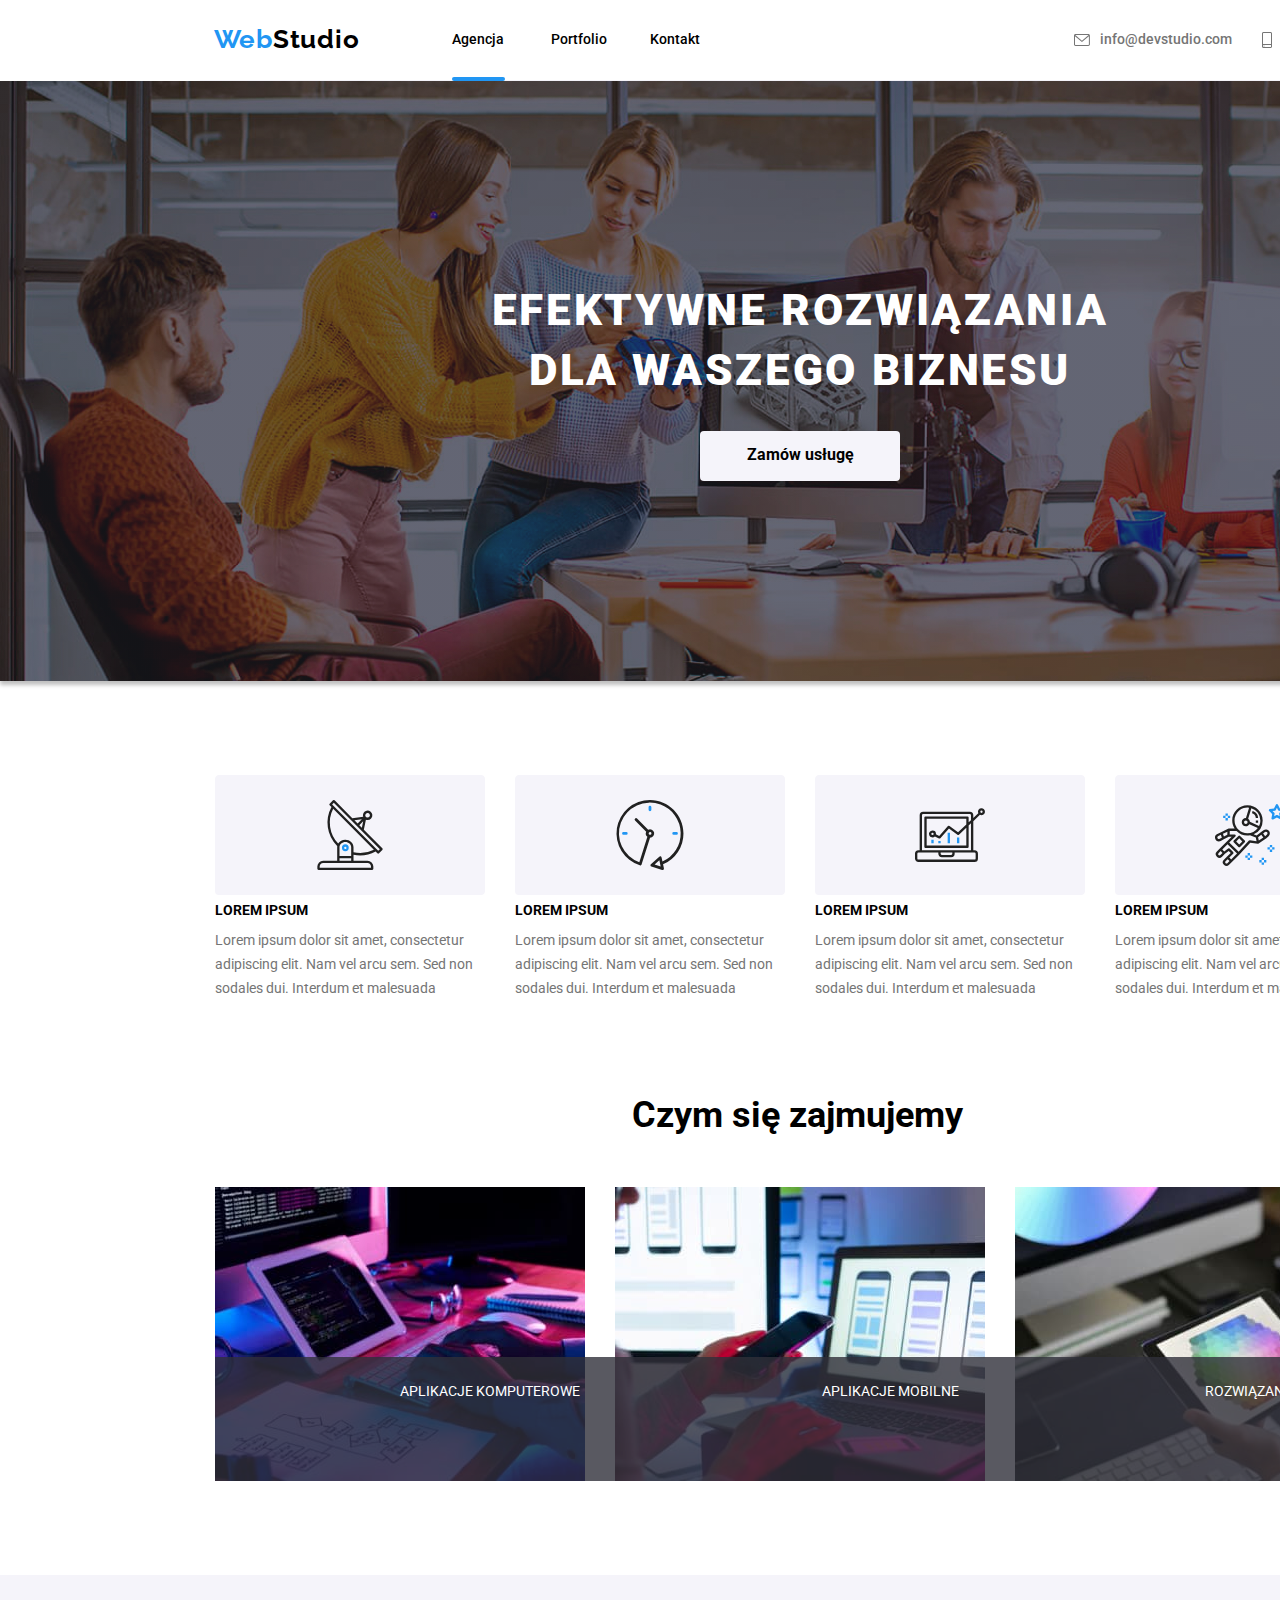
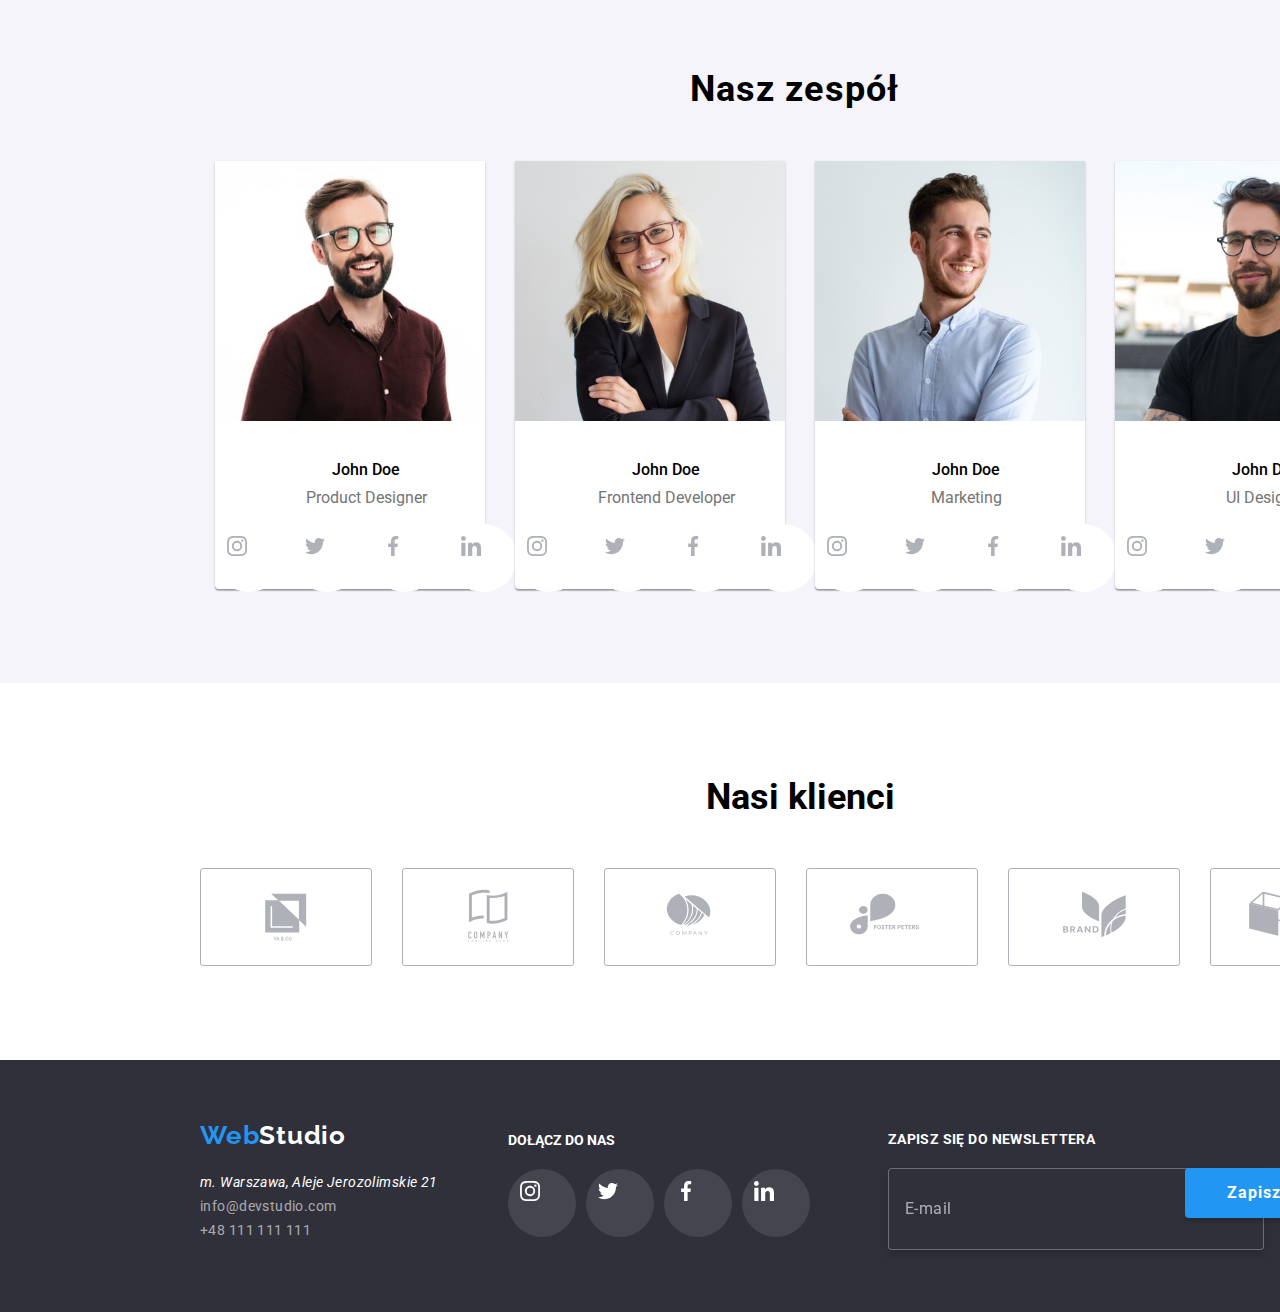
==== commit 55a5b127: "finished hw 07" ====
--- a/index.html
+++ b/index.html
@@ -217,391 +217,359 @@
             </section>
             <!--Team-->
             <section>
-                <div class="container">
-                    <div class="team">
-                        <div class="team__box">
-                            <h2 class="team__header">Nasz zespół</h2>
-                        </div>
-                        <ul class="team__members">
-                            <li class="team__list team__description">
-                                <figure>
-                                    <img
-                                        src="images/port1.jpg"
-                                        alt="John Doe"
-                                        width="270"
-                                        height="260"
-                                    />
-                                    <figcaption class="photo">
-                                        <span class="photo__name">John Doe</span
-                                        ><span class="photo__profession">
-                                            Product Designer</span
-                                        >
-                                        <ul class="social">
-                                            <li class="social__list">
-                                                <a
-                                                    href="https://www.instagram.com/"
-                                                    class="social__link"
-                                                    ><div
-                                                        class="social__circle"
-                                                    >
-                                                        <svg
-                                                            class="social__icon"
-                                                            width="20"
-                                                            height="20"
-                                                        >
-                                                            <use
-                                                                href="./images/icons.svg/icons.svg#icon-instagram-2"
-                                                            ></use>
-                                                        </svg>
-                                                    </div>
-                                                </a>
-                                            </li>
-                                            <li class="social__list">
-                                                <a
-                                                    href="https://twitter.com/"
-                                                    class="social__link"
-                                                >
-                                                    <div class="social__circle">
-                                                        <svg
-                                                            class="social__icon"
-                                                            width="20"
-                                                            height="20"
-                                                        >
-                                                            <use
-                                                                href="./images/icons.svg/icons.svg#icon-twitter-1"
-                                                            ></use>
-                                                        </svg>
-                                                    </div>
-                                                </a>
-                                            </li>
-                                            <li class="social__list">
-                                                <a
-                                                    href="https://www.facebook.com/"
-                                                    class="social__link"
-                                                    ><div
-                                                        class="social__circle"
-                                                    >
-                                                        <svg
-                                                            class="social__icon"
-                                                            width="20"
-                                                            height="20"
-                                                        >
-                                                            <use
-                                                                href="./images/icons.svg/icons.svg#icon-facebook-1"
-                                                            ></use>
-                                                        </svg>
-                                                    </div>
-                                                </a>
-                                            </li>
-                                            <li class="social__list">
-                                                <a
-                                                    href="https://www.linkedin.com/"
-                                                    class="social__link"
-                                                    ><div
-                                                        class="social__circle"
-                                                    >
-                                                        <svg
-                                                            class="social__icon"
-                                                            width="20"
-                                                            height="20"
-                                                        >
-                                                            <use
-                                                                href="./images/icons.svg/icons.svg#icon-linkedin-1"
-                                                            ></use>
-                                                        </svg>
-                                                    </div>
-                                                </a>
-                                            </li>
-                                        </ul>
-                                    </figcaption>
-                                </figure>
-                            </li>
+                <div class="team">
+                    <div class="team__box">
+                        <h2 class="team__header">Nasz zespół</h2>
+                    </div>
+                    <ul class="team__members">
+                        <li class="team__list team__description">
+                            <figure>
+                                <img
+                                    src="images/port1.jpg"
+                                    alt="John Doe"
+                                    width="270"
+                                    height="260"
+                                />
+                                <figcaption class="photo">
+                                    <span class="photo__name">John Doe</span
+                                    ><span class="photo__profession">
+                                        Product Designer</span
+                                    >
+                                    <ul class="social">
+                                        <li class="social__list">
+                                            <a
+                                                href="https://www.instagram.com/"
+                                                class="social__link"
+                                                ><div class="social__circle">
+                                                    <svg
+                                                        class="social__icon"
+                                                        width="20"
+                                                        height="20"
+                                                    >
+                                                        <use
+                                                            href="./images/icons.svg/icons.svg#icon-instagram-2"
+                                                        ></use>
+                                                    </svg>
+                                                </div>
+                                            </a>
+                                        </li>
+                                        <li class="social__list">
+                                            <a
+                                                href="https://twitter.com/"
+                                                class="social__link"
+                                            >
+                                                <div class="social__circle">
+                                                    <svg
+                                                        class="social__icon"
+                                                        width="20"
+                                                        height="20"
+                                                    >
+                                                        <use
+                                                            href="./images/icons.svg/icons.svg#icon-twitter-1"
+                                                        ></use>
+                                                    </svg>
+                                                </div>
+                                            </a>
+                                        </li>
+                                        <li class="social__list">
+                                            <a
+                                                href="https://www.facebook.com/"
+                                                class="social__link"
+                                                ><div class="social__circle">
+                                                    <svg
+                                                        class="social__icon"
+                                                        width="20"
+                                                        height="20"
+                                                    >
+                                                        <use
+                                                            href="./images/icons.svg/icons.svg#icon-facebook-1"
+                                                        ></use>
+                                                    </svg>
+                                                </div>
+                                            </a>
+                                        </li>
+                                        <li class="social__list">
+                                            <a
+                                                href="https://www.linkedin.com/"
+                                                class="social__link"
+                                                ><div class="social__circle">
+                                                    <svg
+                                                        class="social__icon"
+                                                        width="20"
+                                                        height="20"
+                                                    >
+                                                        <use
+                                                            href="./images/icons.svg/icons.svg#icon-linkedin-1"
+                                                        ></use>
+                                                    </svg>
+                                                </div>
+                                            </a>
+                                        </li>
+                                    </ul>
+                                </figcaption>
+                            </figure>
+                        </li>
 
-                            <li class="team__list team__description">
-                                <figure>
-                                    <img
-                                        src="images/port2.jpg"
-                                        alt="John Doe"
-                                        width="270"
-                                        height="260"
-                                    />
-                                    <figcaption class="photo">
-                                        <span class="photo__name">John Doe</span
-                                        ><span class="photo__profession"
-                                            >Frontend Developer</span
-                                        >
-                                        <ul class="social">
-                                            <li class="social__list">
-                                                <a
-                                                    href="https://www.instagram.com/"
-                                                    class="social__link"
-                                                    ><div
-                                                        class="social__circle"
-                                                    >
-                                                        <svg
-                                                            class="social__icon"
-                                                            width="20"
-                                                            height="20"
-                                                        >
-                                                            <use
-                                                                href="./images/icons.svg/icons.svg#icon-instagram-2"
-                                                            ></use>
-                                                        </svg>
-                                                    </div>
-                                                </a>
-                                            </li>
-                                            <li class="social__list">
-                                                <a
-                                                    href="https://twitter.com/"
-                                                    class="social__link"
-                                                    ><div
-                                                        class="social__circle"
-                                                    >
-                                                        <svg
-                                                            class="social__icon"
-                                                            width="20"
-                                                            height="20"
-                                                        >
-                                                            <use
-                                                                href="./images/icons.svg/icons.svg#icon-twitter-1"
-                                                            ></use>
-                                                        </svg>
-                                                    </div>
-                                                </a>
-                                            </li>
-                                            <li class="social__list">
-                                                <a
-                                                    href="https://www.facebook.com/"
-                                                    class="social__link"
-                                                    ><div
-                                                        class="social__circle"
-                                                    >
-                                                        <svg
-                                                            class="social__icon"
-                                                            width="20"
-                                                            height="20"
-                                                        >
-                                                            <use
-                                                                href="./images/icons.svg/icons.svg#icon-facebook-1"
-                                                            ></use>
-                                                        </svg>
-                                                    </div>
-                                                </a>
-                                            </li>
-                                            <li class="social__list">
-                                                <a
-                                                    href="https://www.linkedin.com/"
-                                                    class="social__link"
-                                                    ><div
-                                                        class="social__circle"
-                                                    >
-                                                        <svg
-                                                            class="social__icon"
-                                                            width="20"
-                                                            height="20"
-                                                        >
-                                                            <use
-                                                                href="./images/icons.svg/icons.svg#icon-linkedin-1"
-                                                            ></use>
-                                                        </svg>
-                                                    </div>
-                                                </a>
-                                            </li>
-                                        </ul>
-                                    </figcaption>
-                                </figure>
-                            </li>
-                            <li class="team__list team__description">
-                                <figure>
-                                    <img
-                                        src="images/port3.jpg"
-                                        alt="John Doe"
-                                        width="270"
-                                        height="260"
-                                    />
-                                    <figcaption class="photo">
-                                        <span class="photo__name">John Doe</span
-                                        ><span class="photo__profession">
-                                            Marketing</span
-                                        >
-                                        <ul class="social">
-                                            <li class="social__list">
-                                                <a
-                                                    href="https://www.instagram.com/"
-                                                    class="social__link"
-                                                    ><div
-                                                        class="social__circle"
-                                                    >
-                                                        <svg
-                                                            class="social__icon"
-                                                            width="20"
-                                                            height="20"
-                                                        >
-                                                            <use
-                                                                href="./images/icons.svg/icons.svg#icon-instagram-2"
-                                                            ></use>
-                                                        </svg>
-                                                    </div>
-                                                </a>
-                                            </li>
-                                            <li class="social__list">
-                                                <a
-                                                    href="https://twitter.com/"
-                                                    class="social__link"
-                                                    ><div
-                                                        class="social__circle"
-                                                    >
-                                                        <svg
-                                                            class="social__icon"
-                                                            width="20"
-                                                            height="20"
-                                                        >
-                                                            <use
-                                                                href="./images/icons.svg/icons.svg#icon-twitter-1"
-                                                            ></use>
-                                                        </svg>
-                                                    </div>
-                                                </a>
-                                            </li>
-                                            <li class="social__list">
-                                                <a
-                                                    href="https://www.facebook.com/"
-                                                    class="social__link"
-                                                    ><div
-                                                        class="social__circle"
-                                                    >
-                                                        <svg
-                                                            class="social__icon"
-                                                            width="20"
-                                                            height="20"
-                                                        >
-                                                            <use
-                                                                href="./images/icons.svg/icons.svg#icon-facebook-1"
-                                                            ></use>
-                                                        </svg>
-                                                    </div>
-                                                </a>
-                                            </li>
-                                            <li class="social__list">
-                                                <a
-                                                    href="https://www.linkedin.com/"
-                                                    class="social__link"
-                                                    ><div
-                                                        class="social__circle"
-                                                    >
-                                                        <svg
-                                                            class="social__icon"
-                                                            width="20"
-                                                            height="20"
-                                                        >
-                                                            <use
-                                                                href="./images/icons.svg/icons.svg#icon-linkedin-1"
-                                                            ></use>
-                                                        </svg>
-                                                    </div>
-                                                </a>
-                                            </li>
-                                        </ul>
-                                    </figcaption>
-                                </figure>
-                            </li>
+                        <li class="team__list team__description">
+                            <figure>
+                                <img
+                                    src="images/port2.jpg"
+                                    alt="John Doe"
+                                    width="270"
+                                    height="260"
+                                />
+                                <figcaption class="photo">
+                                    <span class="photo__name">John Doe</span
+                                    ><span class="photo__profession"
+                                        >Frontend Developer</span
+                                    >
+                                    <ul class="social">
+                                        <li class="social__list">
+                                            <a
+                                                href="https://www.instagram.com/"
+                                                class="social__link"
+                                                ><div class="social__circle">
+                                                    <svg
+                                                        class="social__icon"
+                                                        width="20"
+                                                        height="20"
+                                                    >
+                                                        <use
+                                                            href="./images/icons.svg/icons.svg#icon-instagram-2"
+                                                        ></use>
+                                                    </svg>
+                                                </div>
+                                            </a>
+                                        </li>
+                                        <li class="social__list">
+                                            <a
+                                                href="https://twitter.com/"
+                                                class="social__link"
+                                                ><div class="social__circle">
+                                                    <svg
+                                                        class="social__icon"
+                                                        width="20"
+                                                        height="20"
+                                                    >
+                                                        <use
+                                                            href="./images/icons.svg/icons.svg#icon-twitter-1"
+                                                        ></use>
+                                                    </svg>
+                                                </div>
+                                            </a>
+                                        </li>
+                                        <li class="social__list">
+                                            <a
+                                                href="https://www.facebook.com/"
+                                                class="social__link"
+                                                ><div class="social__circle">
+                                                    <svg
+                                                        class="social__icon"
+                                                        width="20"
+                                                        height="20"
+                                                    >
+                                                        <use
+                                                            href="./images/icons.svg/icons.svg#icon-facebook-1"
+                                                        ></use>
+                                                    </svg>
+                                                </div>
+                                            </a>
+                                        </li>
+                                        <li class="social__list">
+                                            <a
+                                                href="https://www.linkedin.com/"
+                                                class="social__link"
+                                                ><div class="social__circle">
+                                                    <svg
+                                                        class="social__icon"
+                                                        width="20"
+                                                        height="20"
+                                                    >
+                                                        <use
+                                                            href="./images/icons.svg/icons.svg#icon-linkedin-1"
+                                                        ></use>
+                                                    </svg>
+                                                </div>
+                                            </a>
+                                        </li>
+                                    </ul>
+                                </figcaption>
+                            </figure>
+                        </li>
+                        <li class="team__list team__description">
+                            <figure>
+                                <img
+                                    src="images/port3.jpg"
+                                    alt="John Doe"
+                                    width="270"
+                                    height="260"
+                                />
+                                <figcaption class="photo">
+                                    <span class="photo__name">John Doe</span
+                                    ><span class="photo__profession">
+                                        Marketing</span
+                                    >
+                                    <ul class="social">
+                                        <li class="social__list">
+                                            <a
+                                                href="https://www.instagram.com/"
+                                                class="social__link"
+                                                ><div class="social__circle">
+                                                    <svg
+                                                        class="social__icon"
+                                                        width="20"
+                                                        height="20"
+                                                    >
+                                                        <use
+                                                            href="./images/icons.svg/icons.svg#icon-instagram-2"
+                                                        ></use>
+                                                    </svg>
+                                                </div>
+                                            </a>
+                                        </li>
+                                        <li class="social__list">
+                                            <a
+                                                href="https://twitter.com/"
+                                                class="social__link"
+                                                ><div class="social__circle">
+                                                    <svg
+                                                        class="social__icon"
+                                                        width="20"
+                                                        height="20"
+                                                    >
+                                                        <use
+                                                            href="./images/icons.svg/icons.svg#icon-twitter-1"
+                                                        ></use>
+                                                    </svg>
+                                                </div>
+                                            </a>
+                                        </li>
+                                        <li class="social__list">
+                                            <a
+                                                href="https://www.facebook.com/"
+                                                class="social__link"
+                                                ><div class="social__circle">
+                                                    <svg
+                                                        class="social__icon"
+                                                        width="20"
+                                                        height="20"
+                                                    >
+                                                        <use
+                                                            href="./images/icons.svg/icons.svg#icon-facebook-1"
+                                                        ></use>
+                                                    </svg>
+                                                </div>
+                                            </a>
+                                        </li>
+                                        <li class="social__list">
+                                            <a
+                                                href="https://www.linkedin.com/"
+                                                class="social__link"
+                                                ><div class="social__circle">
+                                                    <svg
+                                                        class="social__icon"
+                                                        width="20"
+                                                        height="20"
+                                                    >
+                                                        <use
+                                                            href="./images/icons.svg/icons.svg#icon-linkedin-1"
+                                                        ></use>
+                                                    </svg>
+                                                </div>
+                                            </a>
+                                        </li>
+                                    </ul>
+                                </figcaption>
+                            </figure>
+                        </li>
 
-                            <li class="team__list team__description">
-                                <figure>
-                                    <img
-                                        src="images/port4.jpg"
-                                        alt="John Doe"
-                                        width="270"
-                                        height="260"
-                                    />
-                                    <figcaption class="photo">
-                                        <span class="photo__name">John Doe</span
-                                        ><span class="photo__profession">
-                                            UI Designer</span
-                                        >
-                                        <ul class="social">
-                                            <li class="social__list">
-                                                <a
-                                                    href="https://www.instagram.com/"
-                                                    class="social__link"
-                                                    ><div
-                                                        class="social__circle"
-                                                    >
-                                                        <svg
-                                                            class="social__icon"
-                                                            width="20"
-                                                            height="20"
-                                                        >
-                                                            <use
-                                                                href="./images/icons.svg/icons.svg#icon-instagram-2"
-                                                            ></use>
-                                                        </svg>
-                                                    </div>
-                                                </a>
-                                            </li>
-                                            <li class="social__list">
-                                                <a
-                                                    href="https://twitter.com/"
-                                                    class="social__link"
-                                                    ><div
-                                                        class="social__circle"
-                                                    >
-                                                        <svg
-                                                            class="social__icon"
-                                                            width="20"
-                                                            height="20"
-                                                        >
-                                                            <use
-                                                                href="./images/icons.svg/icons.svg#icon-twitter-1"
-                                                            ></use>
-                                                        </svg>
-                                                    </div>
-                                                </a>
-                                            </li>
-                                            <li class="social__list">
-                                                <a
-                                                    href="https://www.facebook.com/"
-                                                    class="social__link"
-                                                    ><div
-                                                        class="social__circle"
-                                                    >
-                                                        <svg
-                                                            class="social__icon"
-                                                            width="20"
-                                                            height="20"
-                                                        >
-                                                            <use
-                                                                href="./images/icons.svg/icons.svg#icon-facebook-1"
-                                                            ></use>
-                                                        </svg>
-                                                    </div>
-                                                </a>
-                                            </li>
-                                            <li class="social__list">
-                                                <a
-                                                    href="https://www.linkedin.com/"
-                                                    class="social__link"
-                                                    ><div
-                                                        class="social__circle"
-                                                    >
-                                                        <svg
-                                                            class="social__icon"
-                                                            width="20"
-                                                            height="20"
-                                                        >
-                                                            <use
-                                                                href="./images/icons.svg/icons.svg#icon-linkedin-1"
-                                                            ></use>
-                                                        </svg>
-                                                    </div>
-                                                </a>
-                                            </li>
-                                        </ul>
-                                    </figcaption>
-                                </figure>
-                            </li>
-                        </ul>
-                    </div>
+                        <li class="team__list team__description">
+                            <figure>
+                                <img
+                                    src="images/port4.jpg"
+                                    alt="John Doe"
+                                    width="270"
+                                    height="260"
+                                />
+                                <figcaption class="photo">
+                                    <span class="photo__name">John Doe</span
+                                    ><span class="photo__profession">
+                                        UI Designer</span
+                                    >
+                                    <ul class="social">
+                                        <li class="social__list">
+                                            <a
+                                                href="https://www.instagram.com/"
+                                                class="social__link"
+                                                ><div class="social__circle">
+                                                    <svg
+                                                        class="social__icon"
+                                                        width="20"
+                                                        height="20"
+                                                    >
+                                                        <use
+                                                            href="./images/icons.svg/icons.svg#icon-instagram-2"
+                                                        ></use>
+                                                    </svg>
+                                                </div>
+                                            </a>
+                                        </li>
+                                        <li class="social__list">
+                                            <a
+                                                href="https://twitter.com/"
+                                                class="social__link"
+                                                ><div class="social__circle">
+                                                    <svg
+                                                        class="social__icon"
+                                                        width="20"
+                                                        height="20"
+                                                    >
+                                                        <use
+                                                            href="./images/icons.svg/icons.svg#icon-twitter-1"
+                                                        ></use>
+                                                    </svg>
+                                                </div>
+                                            </a>
+                                        </li>
+                                        <li class="social__list">
+                                            <a
+                                                href="https://www.facebook.com/"
+                                                class="social__link"
+                                                ><div class="social__circle">
+                                                    <svg
+                                                        class="social__icon"
+                                                        width="20"
+                                                        height="20"
+                                                    >
+                                                        <use
+                                                            href="./images/icons.svg/icons.svg#icon-facebook-1"
+                                                        ></use>
+                                                    </svg>
+                                                </div>
+                                            </a>
+                                        </li>
+                                        <li class="social__list">
+                                            <a
+                                                href="https://www.linkedin.com/"
+                                                class="social__link"
+                                                ><div class="social__circle">
+                                                    <svg
+                                                        class="social__icon"
+                                                        width="20"
+                                                        height="20"
+                                                    >
+                                                        <use
+                                                            href="./images/icons.svg/icons.svg#icon-linkedin-1"
+                                                        ></use>
+                                                    </svg>
+                                                </div>
+                                            </a>
+                                        </li>
+                                    </ul>
+                                </figcaption>
+                            </figure>
+                        </li>
+                    </ul>
                 </div>
             </section>
             <!--Clients-->
@@ -725,7 +693,8 @@
                             <li class="footer__logo">
                                 <a class="logo" href="index.html"
                                     ><span class="logo__highlight">Web</span
-                                    ><span class="logo__title--footer"
+                                    ><span
+                                        class="logo__title logo__title--footer"
                                         >Studio</span
                                     ></a
                                 >
--- a/css/main.min.css
+++ b/css/main.min.css
@@ -1 +1 @@
-*{padding:0;margin:0}body{font-family:"Roboto",sans-serif;width:1600px;position:relative}.container{width:1200px;margin:0 auto}li{list-style:none}.header{border-bottom:1px solid #f5f4fa;display:-webkit-box;display:-ms-flexbox;display:flex;-webkit-box-pack:center;-ms-flex-pack:center;justify-content:center}.header__container{width:1200px;height:80px;display:-webkit-box;display:-ms-flexbox;display:flex;-webkit-box-pack:center;-ms-flex-pack:center;justify-content:center}.logo{font-family:"Raleway";font-weight:700;font-size:26px;line-height:1.19em;color:#000;letter-spacing:.03em;text-decoration:none}.logo__nav{width:145px;height:31px;margin-top:24px;margin-bottom:25px;margin-right:93px}.logo__highlight{color:#2196f3}.logo__title{color:#000}.logo__title--footer{color:#fff}.nav{display:-webkit-box;display:-ms-flexbox;display:flex;-webkit-box-orient:horizontal;-webkit-box-direction:normal;-ms-flex-direction:row;flex-direction:row;-webkit-box-align:center;-ms-flex-align:center;align-items:center}.nav__menu{display:-webkit-box;display:-ms-flexbox;display:flex;-webkit-box-align:center;-ms-flex-align:center;align-items:center;padding-left:0;margin-right:371px}.nav__list{font-family:"Roboto";font-weight:500;font-size:14px;line-height:1.14em;color:#000;width:53px;display:-webkit-box;display:-ms-flexbox;display:flex;-webkit-box-align:center;-ms-flex-align:center;align-items:center}.nav__list:hover,.nav__list:focus,.nav__list:active{color:#2196f3}.nav__active:after{content:"";background-color:#2196f3;border-radius:2px;height:4px;width:53px;margin:0;padding:0;display:block;position:absolute;top:77px}.nav__active-second:after{content:"";background-color:#2196f3;border-radius:2px;height:4px;width:53px;margin:0;padding:0;display:block;position:absolute;top:77px;left:552px}.nav__link{text-decoration:none;color:#000;display:-webkit-box;display:-ms-flexbox;display:flex;-webkit-box-align:center;-ms-flex-align:center;align-items:center;-webkit-transition-property:color;transition-property:color;-webkit-transition:250ms cubic-bezier(0.4, 0, 0.2, 1);transition:250ms cubic-bezier(0.4, 0, 0.2, 1)}.nav__link:hover,.nav__link:focus{color:#2196f3}.nav .nav__menu>.nav__list:not(:last-child){margin-right:46px}.contacts{display:-webkit-box;display:-ms-flexbox;display:flex;-webkit-box-align:center;-ms-flex-align:center;align-items:center;padding-left:0}.contacts__list{height:16px}.contacts__link{font-family:"Roboto";font-size:14px;font-weight:500;line-height:1.14em;text-decoration:none;display:-webkit-box;display:-ms-flexbox;display:flex;-webkit-box-orient:horizontal;-webkit-box-direction:normal;-ms-flex-direction:row;flex-direction:row;-webkit-box-align:center;-ms-flex-align:center;align-items:center;color:#757575;-webkit-transition-property:color;transition-property:color;-webkit-transition:250ms cubic-bezier(0.4, 0, 0.2, 1);transition:250ms cubic-bezier(0.4, 0, 0.2, 1)}.contacts__link:hover,.contacts__link:focus,.contacts__link:active{color:#2196f3}.contacts__icon{fill:#757575;margin-right:10px}.contacts .contacts>.contacts__list{display:-webkit-box;display:-ms-flexbox;display:flex;-webkit-box-align:center;-ms-flex-align:center;align-items:center;-webkit-box-orient:horizontal;-webkit-box-direction:normal;-ms-flex-direction:row;flex-direction:row}.contacts .contacts__link:hover svg,.contacts .contacts__link:focus svg,.contacts .contacts__link:active svg{-webkit-transition-property:fill;transition-property:fill;-webkit-transition:250ms cubic-bezier(0.4, 0, 0.2, 1);transition:250ms cubic-bezier(0.4, 0, 0.2, 1);fill:#2196f3}.contacts .contacts__list:not(:last-child){margin-right:30px}.main__box{background-color:#2f303a;height:600px;width:1600px;background-image:-webkit-gradient(linear, left top, left bottom, from(rgba(47, 48, 58, 0.4)), color-stop(50%, rgba(47, 48, 58, 0.4))),url(../images/working-team.jpg);background-image:linear-gradient(to bottom, rgba(47, 48, 58, 0.4) 0%, rgba(47, 48, 58, 0.4) 50%),url(../images/working-team.jpg);background-position:center;background-size:cover;background-repeat:no-repeat;-webkit-box-shadow:0px 4px 4px 0px rgba(0,0,0,.2509803922);box-shadow:0px 4px 4px 0px rgba(0,0,0,.2509803922);margin:0 auto;display:-webkit-box;display:-ms-flexbox;display:flex;-webkit-box-orient:vertical;-webkit-box-direction:normal;-ms-flex-direction:column;flex-direction:column;-webkit-box-pack:center;-ms-flex-pack:center;justify-content:center;-webkit-box-align:center;-ms-flex-align:center;align-items:center;margin-left:0}h1{font-size:44px;font-weight:900;line-height:1.36;text-align:center;letter-spacing:.06em;color:#fff;margin-bottom:30px}.main__button{color:#000;background-color:#f5f4fa;cursor:pointer;border:none;border-radius:4px;width:200px;height:50px;font-size:16px;font-weight:700;line-height:1.8;font-family:"Roboto";-webkit-transition-property:color background-color;transition-property:color background-color;-webkit-transition:250ms cubic-bezier(0.4, 0, 0.2, 1);transition:250ms cubic-bezier(0.4, 0, 0.2, 1)}.main__button:hover,.main__button:focus,.main__button:active{background-color:#2196f3;color:#fff;border:none}.backdrop{width:100%;height:100%;background:rgba(0,0,0,.3);position:fixed;z-index:1;-webkit-transition-property:visibility;transition-property:visibility;visibility:visible;display:-webkit-box;display:-ms-flexbox;display:flex;-webkit-animation-name:modalOpen;animation-name:modalOpen;-webkit-animation-duration:2000ms;animation-duration:2000ms;-webkit-animation-timing-function:ease-in;animation-timing-function:ease-in;-webkit-animation-direction:normal;animation-direction:normal;-webkit-animation-fill-mode:forwards;animation-fill-mode:forwards;left:0;top:0}.is-hidden{pointer-events:none;visibility:hidden;opacity:0}.modal__window{width:528px;height:581px;background:#fff;-webkit-box-shadow:0px 1px 3px rgba(0,0,0,.12),0px 1px 1px rgba(0,0,0,.14),0px 2px 1px rgba(0,0,0,.2);box-shadow:0px 1px 3px rgba(0,0,0,.12),0px 1px 1px rgba(0,0,0,.14),0px 2px 1px rgba(0,0,0,.2);border-radius:4px;z-index:2;-webkit-transition-property:visibility opacity transform;transition-property:visibility opacity transform;-webkit-transition-duration:2s;transition-duration:2s;-webkit-transform:translate(-50%, -50%);transform:translate(-50%, -50%);-webkit-transition-timing-function:ease-in;transition-timing-function:ease-in;opacity:1;visibility:visible;display:block;position:absolute;top:50%;left:50%}.is-hidden .modal__window{-webkit-transform:translate(-50%, -50%) scale(1.2);transform:translate(-50%, -50%) scale(1.2)}.modal__btn-close{width:30px;height:30px;border:1px solid rgba(0,0,0,.1);border-radius:50px;padding:6px;background-color:#fff;cursor:pointer;position:absolute;top:8px;left:490px}.button__close-X{color:#000;font-size:15px}.form{display:-webkit-box;display:-ms-flexbox;display:flex;-webkit-box-orient:vertical;-webkit-box-direction:normal;-ms-flex-direction:column;flex-direction:column}.form__header{font-weight:700;font-size:20px;line-height:1.15em;text-align:center;letter-spacing:.03em;color:#212121;margin-top:40px;margin-bottom:12px}.form__label{margin-left:40px;margin-bottom:10px;margin-right:40px}.form__data{font-weight:400;font-size:12px;line-height:1.16em;letter-spacing:.01em;color:#757575}.form__icon{position:absolute;width:18px;height:18px;margin-top:11px;margin-left:12px}.form__input{border:1px solid rgba(33,33,33,.2);border-radius:4px;width:448px;height:40px;padding-left:42px;outline:none;-webkit-transition-property:border-color;transition-property:border-color;-webkit-transition-duration:250ms;transition-duration:250ms;-webkit-transition-timing-function:cubic-bezier(0.4, 0, 0.2, 1);transition-timing-function:cubic-bezier(0.4, 0, 0.2, 1)}.form__input:active,.form__input:focus,.form__input:hover{border:1px solid #2196f3;outline:none}.form__input2{border:1px solid rgba(33,33,33,.2);border-radius:4px;padding-top:12px;padding-left:16px;outline:none;-webkit-transition-property:border-color;transition-property:border-color;-webkit-transition-duration:250ms;transition-duration:250ms;-webkit-transition-timing-function:cubic-bezier(0.4, 0, 0.2, 1);transition-timing-function:cubic-bezier(0.4, 0, 0.2, 1)}.form__input2:active,.form__input2:focus,.form__input2:hover{border:1px solid #2196f3;outline:none}.form__input2::-webkit-input-placeholder{font-family:"Roboto";font-style:normal;font-weight:400;font-size:12px;line-height:14px;letter-spacing:.01em;color:rgba(117,117,117,.5)}.form__input2::-moz-placeholder{font-family:"Roboto";font-style:normal;font-weight:400;font-size:12px;line-height:14px;letter-spacing:.01em;color:rgba(117,117,117,.5)}.form__input2:-ms-input-placeholder{font-family:"Roboto";font-style:normal;font-weight:400;font-size:12px;line-height:14px;letter-spacing:.01em;color:rgba(117,117,117,.5)}.form__input2::-ms-input-placeholder{font-family:"Roboto";font-style:normal;font-weight:400;font-size:12px;line-height:14px;letter-spacing:.01em;color:rgba(117,117,117,.5)}.form__input2::placeholder{font-family:"Roboto";font-style:normal;font-weight:400;font-size:12px;line-height:14px;letter-spacing:.01em;color:rgba(117,117,117,.5)}.form__btn{width:200px;height:50px;background:#2196f3;border:none;-webkit-box-shadow:0px 4px 4px rgba(0,0,0,.15);box-shadow:0px 4px 4px rgba(0,0,0,.15);border-radius:4px;margin-left:164px;cursor:pointer}.form__btn-text{font-family:"Roboto";font-style:normal;font-weight:700;font-size:16px;line-height:1.8em;letter-spacing:.06em;color:#fff;margin-bottom:40px}.form__container>svg{-webkit-transition-property:fill;transition-property:fill;-webkit-transition:250ms cubic-bezier(0.4, 0, 0.2, 1);transition:250ms cubic-bezier(0.4, 0, 0.2, 1)}.form__container:active>svg,.form__container:focus-within>svg,.form__container:hover>svg{fill:#2196f3}.checkbox{margin-bottom:30px;display:-webkit-box;display:-ms-flexbox;display:flex;-webkit-box-align:center;-ms-flex-align:center;align-items:center}.checkbox__input{-webkit-appearance:none;-moz-appearance:none;appearance:none}.checkbox__label{font-family:"Roboto";font-weight:400;font-size:14px;line-height:1.7em;letter-spacing:.03em;color:#757575;position:relative;margin-left:79px;margin-top:20px}.checkbox__label::before{display:block;position:absolute;top:4px;left:-30px;content:"";width:16px;height:15px;border:2px solid #212121;cursor:pointer}.checkbox__statute{color:#2196f3}.checkbox__input:checked+.checkbox__label::before{background:url(../images/icon\ check.jpg);border:none}.textarea{resize:none}.message{width:448px;height:120px;color:#000;font-family:"Roboto"}.assets{display:-webkit-box;display:-ms-flexbox;display:flex;-webkit-box-orient:vertical;-webkit-box-direction:normal;-ms-flex-direction:column;flex-direction:column;-webkit-box-pack:center;-ms-flex-pack:center;justify-content:center;-webkit-box-align:center;-ms-flex-align:center;align-items:center}.assets__list{font-family:"Roboto";font-size:14px;line-height:1.71;color:#757575;display:-webkit-box;display:-ms-flexbox;display:flex;-webkit-box-orient:horizontal;-webkit-box-direction:normal;-ms-flex-direction:row;flex-direction:row;-webkit-box-pack:center;-ms-flex-pack:center;justify-content:center;padding-left:0;padding:auto;margin-top:94px}.assets__item{width:270px}.assets__header{font-family:"Roboto";font-size:14px;font-weight:700;line-height:1.14;color:#000;margin-bottom:10px}.assets>.assets__list{display:-webkit-box;display:-ms-flexbox;display:flex;-webkit-box-pack:center;-ms-flex-pack:center;justify-content:center;-webkit-box-align:center;-ms-flex-align:center;align-items:center}.assets__list>.assets__item:not(:last-child){margin-right:30px}.actions{display:-webkit-box;display:-ms-flexbox;display:flex;-webkit-box-orient:vertical;-webkit-box-direction:normal;-ms-flex-direction:column;flex-direction:column;-webkit-box-pack:center;-ms-flex-pack:center;justify-content:center;-webkit-box-align:center;-ms-flex-align:center;align-items:center;margin:0;margin-bottom:94px}.actions__header{font-family:"Roboto";font-size:36px;font-weight:700;line-height:1.16;text-align:center;color:#000;margin-bottom:50px;width:352px;height:42px;margin-top:94px;margin-bottom:50px;display:-webkit-box;display:-ms-flexbox;display:flex;-webkit-box-orient:horizontal;-webkit-box-direction:normal;-ms-flex-direction:row;flex-direction:row}.actions__list{width:1170px;display:-webkit-box;display:-ms-flexbox;display:flex;-webkit-box-pack:center;-ms-flex-pack:center;justify-content:center;margin-bottom:94px;margin:0;padding:0;width:370px;height:294px}.actions__box{position:relative;width:100%;max-width:370px}.actions__photos{display:block;height:auto}.actions__overlay{position:absolute;bottom:0;width:100%;height:70px;background:rgba(47,48,58,.8);color:#fff;font-size:14px;font-family:"Roboto";line-height:1.14;text-align:center;padding:27px 90px}.actions__list>.actions__images:not(:last-child){margin-right:30px}.team{display:-webkit-box;display:-ms-flexbox;display:flex;-webkit-box-orient:vertical;-webkit-box-direction:normal;-ms-flex-direction:column;flex-direction:column;background-color:#f5f4fa;padding:0;width:1200px;height:708px}.team__header{width:209px;height:42px;margin-left:500px;margin-top:94px;margin-bottom:50px;font-family:"Roboto";font-style:normal;font-weight:700;font-size:36px;line-height:1.16em;text-align:center;letter-spacing:.03em;white-space:nowrap}.team__members{display:-webkit-box;display:-ms-flexbox;display:flex;-ms-flex-wrap:nowrap;flex-wrap:nowrap;-webkit-box-orient:horizontal;-webkit-box-direction:normal;-ms-flex-direction:row;flex-direction:row;padding-bottom:94px;margin:0;-webkit-box-pack:center;-ms-flex-pack:center;justify-content:center}.team__list{display:-webkit-box;display:-ms-flexbox;display:flex;max-width:270px}.team__description{color:#757575;font-family:"Roboto";font-size:16px;line-height:1.8;display:-webkit-box;display:-ms-flexbox;display:flex;padding:0;margin:0;background-color:#fff;border-radius:0px 0px 4px 4px;-webkit-box-shadow:0px 1px 3px rgba(0,0,0,.12),0px 1px 1px rgba(0,0,0,.14),0px 2px 1px rgba(0,0,0,.2);box-shadow:0px 1px 3px rgba(0,0,0,.12),0px 1px 1px rgba(0,0,0,.14),0px 2px 1px rgba(0,0,0,.2)}.team__box{display:-webkit-box;display:-ms-flexbox;display:flex;-webkit-box-align:center;-ms-flex-align:center;align-items:center}.team__members>.team__list:not(:last-child){margin-right:30px}.photo{font-family:"Roboto";font-size:16px;line-height:1.18;color:#757575;display:-webkit-box;display:-ms-flexbox;display:flex;-webkit-box-orient:vertical;-webkit-box-direction:normal;-ms-flex-direction:column;flex-direction:column;-webkit-box-align:center;-ms-flex-align:center;align-items:center;padding:0;margin:30px 0}.photo__name{font-family:"Roboto";font-size:16px;font-weight:500;line-height:1.18;color:#000;margin-bottom:10px}.social{display:-webkit-box;display:-ms-flexbox;display:flex}.social__list{margin-top:16px}.social__circle{width:44px;height:44px;border-radius:50px;padding:12px;background-color:#fff;-webkit-transition-property:background-color;transition-property:background-color;-webkit-transition:250ms cubic-bezier(0.4, 0, 0.2, 1);transition:250ms cubic-bezier(0.4, 0, 0.2, 1)}.social__circle:hover,.social__circle:focus,.social__circle:active{background-color:#2196f3}.social__icon{fill:#afb1b8}.social__list:not(:last-child){margin-right:10px}.social__circle:hover>svg,.social__circle:focus>svg,.social__circle:active>svg{fill:#fff}.social__circle>.social__icon{-webkit-transition-property:fill;transition-property:fill;-webkit-transition:250ms cubic-bezier(0.4, 0, 0.2, 1);transition:250ms cubic-bezier(0.4, 0, 0.2, 1)}.social__icon:hover,.social__icon:focus,.social__icon:active{fill:#fff}figure{height:428px}.clients{margin-bottom:94px}.clients__header{font-family:"Roboto";font-weight:700;font-size:36px;line-height:1.16;text-align:center;color:#000;margin-bottom:50px;margin-top:94px}.clients__list{display:-webkit-box;display:-ms-flexbox;display:flex;-ms-flex-wrap:nowrap;flex-wrap:nowrap;gap:30px;margin:0}.clients__item{border:1px solid #afb1b8;border-radius:3px;fill:#afb1b8}.clients__item:hover,.clients__item:focus,.clients__item:active{border:1px solid #2196f3}.clients__item:hover .clients__icon,.clients__item:focus .clients__icon,.clients__item:active .clients__icon{fill:#2196f3}.clients__item svg{border:#afb1b8;fill:#afb1b8;-webkit-transition-property:fill border;transition-property:fill border;-webkit-transition:250ms cubic-bezier(0.4, 0, 0.2, 1);transition:250ms cubic-bezier(0.4, 0, 0.2, 1)}.footer{width:1600px;height:252px;background-color:#2f303a}.footer__box{display:-webkit-box;display:-ms-flexbox;display:flex}.footer__logo{margin-right:auto;margin-bottom:20px;margin-top:60px}.footer__address{font-family:"Roboto";font-size:14px;line-height:1.7em;letter-spacing:.03em;color:#fff}.footer__link{color:rgba(255,255,255,.6);font-family:"Roboto";font-size:14px;line-height:1.7em;letter-spacing:.03em;text-decoration:none;color:rgba(255,255,255,.6);-webkit-transition-property:color;transition-property:color;-webkit-transition:250ms cubic-bezier(0.4, 0, 0.2, 1);transition:250ms cubic-bezier(0.4, 0, 0.2, 1)}.footer__link:hover,.footer__link:focus,.footer__link:active{color:#2196f3}.media{margin-left:70px}.media__title{color:#fff;text-transform:uppercase;margin-top:72px;margin-bottom:20px;font-family:"Roboto";font-weight:700;font-size:14px;line-height:1.17;letter-spacing:3%}.media__list{display:-webkit-box;display:-ms-flexbox;display:flex}.media__link{fill:#fff}.media__circle{width:44px;height:44px;border-radius:50px;padding:12px;background-color:rgba(255,255,255,.1);background-color:rgba(255,255,255,.1);-webkit-transition-property:background-color;transition-property:background-color;-webkit-transition:250ms cubic-bezier(0.4, 0, 0.2, 1);transition:250ms cubic-bezier(0.4, 0, 0.2, 1);width:44px;height:44px;border-radius:50px;background-color:rgba(255,255,255,.1);padding:12px}.media__circle:hover,.media__circle:focus,.media__circle:active{background-color:#2196f3}.media__icons{background-position:center}.footer>.footer__list:not(:last-child){margin-bottom:9px}.footer>.footer__list:first-child{margin-top:20px}.media__item:not(:last-child){margin-right:10px}.newsletter{font-family:"Roboto";font-weight:700;font-size:14px;line-height:1.14em;letter-spacing:.03em;color:#fff;margin-top:72px;margin-left:78px;margin-bottom:20px;display:-webkit-box;display:-ms-flexbox;display:flex;-webkit-box-orient:vertical;-webkit-box-direction:normal;-ms-flex-direction:column;flex-direction:column}.newsletter__input{background-color:#2f303a;border:1px solid rgba(255,255,255,.3);-webkit-filter:drop-shadow(0px 4px 4px rgba(0, 0, 0, 0.15));filter:drop-shadow(0px 4px 4px rgba(0, 0, 0, 0.15));border-radius:4px;padding-left:16px;padding-top:15px;padding-bottom:15px;margin-left:78px;position:absolute;width:358px;height:50px;outline:none;-webkit-transition-property:border-color;transition-property:border-color;-webkit-transition:250ms cubic-bezier(0.4, 0, 0.2, 1);transition:250ms cubic-bezier(0.4, 0, 0.2, 1)}.newsletter__input::-webkit-input-placeholder{font-family:"Roboto";font-style:normal;font-weight:400;font-size:16px;line-height:1.25em;letter-spacing:.03em;color:rgba(255,255,255,.6)}.newsletter__input::-moz-placeholder{font-family:"Roboto";font-style:normal;font-weight:400;font-size:16px;line-height:1.25em;letter-spacing:.03em;color:rgba(255,255,255,.6)}.newsletter__input:-ms-input-placeholder{font-family:"Roboto";font-style:normal;font-weight:400;font-size:16px;line-height:1.25em;letter-spacing:.03em;color:rgba(255,255,255,.6)}.newsletter__input::-ms-input-placeholder{font-family:"Roboto";font-style:normal;font-weight:400;font-size:16px;line-height:1.25em;letter-spacing:.03em;color:rgba(255,255,255,.6)}.newsletter__input::placeholder{font-family:"Roboto";font-style:normal;font-weight:400;font-size:16px;line-height:1.25em;letter-spacing:.03em;color:rgba(255,255,255,.6)}.newsletter__input:active,.newsletter__input:focus,.newsletter__input:hover{border:1px solid #2196f3;outline:none}.newsletter__btn{position:absolute;width:200px;height:50px;left:1185px;background-color:#2196f3;border:none;border-radius:4px;color:#fff;-webkit-box-shadow:0px 4px 4px 0px rgba(0,0,0,.1490196078);box-shadow:0px 4px 4px 0px rgba(0,0,0,.1490196078);display:-webkit-box;display:-ms-flexbox;display:flex;cursor:pointer}.newsletter__icon{fill:#fff;height:24px;width:24px;margin-top:10px}.text__input{color:#afb1b8;font-family:"Roboto"}.sign__up{font-family:"Roboto";font-weight:700;font-size:16px;line-height:1.8em;display:-webkit-box;display:-ms-flexbox;display:flex;-webkit-box-align:center;-ms-flex-align:center;align-items:center;text-align:center;letter-spacing:.06em;color:#fff;margin:10px 24px 10px 42px}.filters__list{display:-webkit-box;display:-ms-flexbox;display:flex;-webkit-box-pack:center;-ms-flex-pack:center;justify-content:center;margin-top:94px;margin-bottom:50px}.filters__btn{cursor:pointer;border:none;font-family:"Roboto";font-weight:500;font-size:16px;line-height:1.7;border-radius:4px;padding:6px 22px;-webkit-transition-property:color background-color;transition-property:color background-color;-webkit-transition:250ms cubic-bezier(0.4, 0, 0.2, 1);transition:250ms cubic-bezier(0.4, 0, 0.2, 1)}.filters__item{color:#000;background-color:#f5f4fa;margin-bottom:34px;padding:0}.filters__item:hover>.filters__btn,.filters__item:focus>.filters__btn,.filters__item:active>.filters__btn{-webkit-box-shadow:0px 3px 1px rgba(0,0,0,.1),0px 1px 2px rgba(0,0,0,.08),0px 2px 2px rgba(0,0,0,.12);box-shadow:0px 3px 1px rgba(0,0,0,.1),0px 1px 2px rgba(0,0,0,.08),0px 2px 2px rgba(0,0,0,.12);background-color:#2196f3;color:#fff}.filters__list>.filters__item:not(:last-child){margin-right:8px}.grid{max-width:1200px;padding:0;margin:0;display:block;-webkit-box-pack:center;-ms-flex-pack:center;justify-content:center}.grid__list{display:-webkit-box;display:-ms-flexbox;display:flex;-ms-flex-wrap:wrap;flex-wrap:wrap;-webkit-box-pack:center;-ms-flex-pack:center;justify-content:center;padding-top:0;padding-bottom:94px;gap:30px;-ms-flex-preferred-size:513.3333333333px;flex-basis:513.3333333333px}.grid__item{max-width:370px}.grid__item:hover .card__overlays,.grid__item:focus .card__overlays{-webkit-transform:translateY(0);transform:translateY(0)}.card{max-width:370px;max-height:404px;background:#fff;-webkit-transition-property:-webkit-box-shadow;transition-property:-webkit-box-shadow;transition-property:box-shadow;transition-property:box-shadow, -webkit-box-shadow;-webkit-transition:250ms cubic-bezier(0.4, 0, 0.2, 1);transition:250ms cubic-bezier(0.4, 0, 0.2, 1)}.card:hover,.card:focus,.card:active{-webkit-box-shadow:0px 1px 1px rgba(0,0,0,.12),0px 4px 4px rgba(0,0,0,.06),1px 4px 6px rgba(0,0,0,.16);box-shadow:0px 1px 1px rgba(0,0,0,.12),0px 4px 4px rgba(0,0,0,.06),1px 4px 6px rgba(0,0,0,.16)}.card__box{position:relative;overflow:hidden}.card__img{display:block;max-width:370px;max-height:294px}.card__overlays{position:absolute;top:0;left:0;width:370px;height:294px;-webkit-transform:translateY(100%);transform:translateY(100%);-webkit-transition:250ms cubic-bezier(0.4, 0, 0.2, 1);transition:250ms cubic-bezier(0.4, 0, 0.2, 1);background-color:rgba(33,150,243,.9);font-family:"Roboto";font-style:normal;font-weight:400;font-size:18px;line-height:1.5;letter-spacing:.03em;color:#fff;padding:49px 45px 49px 24px}.card__description{padding:20px 24px;display:-webkit-box;display:-ms-flexbox;display:flex;-webkit-box-orient:vertical;-webkit-box-direction:normal;-ms-flex-direction:column;flex-direction:column;border-bottom:1px solid #eee;border-left:1px solid #eee;border-right:1px solid #eee}.card__name{color:#212121;font-family:"Roboto";font-size:18px;font-weight:700;line-height:2}.card__name-second{font-family:"Roboto";font-style:normal;font-weight:400;font-size:16px;line-height:1.8;letter-spacing:.03em;color:#757575}.portfolio__box{display:-webkit-box;display:-ms-flexbox;display:flex;-webkit-box-orient:vertical;-webkit-box-direction:normal;-ms-flex-direction:column;flex-direction:column;-webkit-box-pack:center;-ms-flex-pack:center;justify-content:center;-webkit-box-align:center;-ms-flex-align:center;align-items:center}/*# sourceMappingURL=main.min.css.map */+*{padding:0;margin:0}body{font-family:"Roboto",sans-serif;width:1600px;position:relative}.container{width:1200px;margin:0 auto}li{list-style:none}.header{border-bottom:1px solid #f5f4fa;display:-webkit-box;display:-ms-flexbox;display:flex;-webkit-box-pack:center;-ms-flex-pack:center;justify-content:center}.header__container{width:1200px;height:80px;display:-webkit-box;display:-ms-flexbox;display:flex;-webkit-box-pack:center;-ms-flex-pack:center;justify-content:center}.logo{font-family:"Raleway";font-weight:700;font-size:26px;line-height:1.19em;color:#000;letter-spacing:.03em;text-decoration:none}.logo__nav{width:145px;height:31px;margin-top:24px;margin-bottom:25px;margin-right:93px}.logo__highlight{color:#2196f3}.logo__title{color:#000}.logo__title--footer{color:#fff}.nav{display:-webkit-box;display:-ms-flexbox;display:flex;-webkit-box-orient:horizontal;-webkit-box-direction:normal;-ms-flex-direction:row;flex-direction:row;-webkit-box-align:center;-ms-flex-align:center;align-items:center}.nav__menu{display:-webkit-box;display:-ms-flexbox;display:flex;-webkit-box-align:center;-ms-flex-align:center;align-items:center;padding-left:0;margin-right:371px}.nav__list{font-family:"Roboto";font-weight:500;font-size:14px;line-height:1.14em;color:#000;width:53px;display:-webkit-box;display:-ms-flexbox;display:flex;-webkit-box-align:center;-ms-flex-align:center;align-items:center}.nav__list:hover,.nav__list:focus,.nav__list:active{color:#2196f3}.nav__active:after{content:"";background-color:#2196f3;border-radius:2px;height:4px;width:53px;margin:0;padding:0;display:block;position:absolute;top:77px}.nav__active--second:after{content:"";background-color:#2196f3;border-radius:2px;height:4px;width:53px;margin:0;padding:0;display:block;position:absolute;top:77px;left:552px}.nav__link{text-decoration:none;color:#000;display:-webkit-box;display:-ms-flexbox;display:flex;-webkit-box-align:center;-ms-flex-align:center;align-items:center;-webkit-transition-property:color;transition-property:color;-webkit-transition:250ms cubic-bezier(0.4, 0, 0.2, 1);transition:250ms cubic-bezier(0.4, 0, 0.2, 1)}.nav__link:hover,.nav__link:focus{color:#2196f3}.nav .nav__menu>.nav__list:not(:last-child){margin-right:46px}.contacts{display:-webkit-box;display:-ms-flexbox;display:flex;-webkit-box-align:center;-ms-flex-align:center;align-items:center;padding-left:0}.contacts__list{height:16px}.contacts__link{font-family:"Roboto";font-size:14px;font-weight:500;line-height:1.14em;text-decoration:none;display:-webkit-box;display:-ms-flexbox;display:flex;-webkit-box-orient:horizontal;-webkit-box-direction:normal;-ms-flex-direction:row;flex-direction:row;-webkit-box-align:center;-ms-flex-align:center;align-items:center;color:#757575;-webkit-transition-property:color;transition-property:color;-webkit-transition:250ms cubic-bezier(0.4, 0, 0.2, 1);transition:250ms cubic-bezier(0.4, 0, 0.2, 1)}.contacts__link:hover,.contacts__link:focus,.contacts__link:active{color:#2196f3}.contacts__icon{fill:#757575;margin-right:10px}.contacts .contacts>.contacts__list{display:-webkit-box;display:-ms-flexbox;display:flex;-webkit-box-align:center;-ms-flex-align:center;align-items:center;-webkit-box-orient:horizontal;-webkit-box-direction:normal;-ms-flex-direction:row;flex-direction:row}.contacts .contacts__link:hover svg,.contacts .contacts__link:focus svg,.contacts .contacts__link:active svg{-webkit-transition-property:fill;transition-property:fill;-webkit-transition:250ms cubic-bezier(0.4, 0, 0.2, 1);transition:250ms cubic-bezier(0.4, 0, 0.2, 1);fill:#2196f3}.contacts .contacts__list:not(:last-child){margin-right:30px}.main__box{background-color:#2f303a;height:600px;width:1600px;background-image:-webkit-gradient(linear, left top, left bottom, from(rgba(47, 48, 58, 0.4)), color-stop(50%, rgba(47, 48, 58, 0.4))),url(../images/working-team.jpg);background-image:linear-gradient(to bottom, rgba(47, 48, 58, 0.4) 0%, rgba(47, 48, 58, 0.4) 50%),url(../images/working-team.jpg);background-position:center;background-size:cover;background-repeat:no-repeat;-webkit-box-shadow:0px 4px 4px 0px rgba(0,0,0,.2509803922);box-shadow:0px 4px 4px 0px rgba(0,0,0,.2509803922);margin:0 auto;display:-webkit-box;display:-ms-flexbox;display:flex;-webkit-box-orient:vertical;-webkit-box-direction:normal;-ms-flex-direction:column;flex-direction:column;-webkit-box-pack:center;-ms-flex-pack:center;justify-content:center;-webkit-box-align:center;-ms-flex-align:center;align-items:center;margin-left:0}h1{font-size:44px;font-weight:900;line-height:1.36;text-align:center;letter-spacing:.06em;color:#fff;margin-bottom:30px}.main__button{color:#000;background-color:#f5f4fa;cursor:pointer;border:none;border-radius:4px;width:200px;height:50px;font-size:16px;font-weight:700;line-height:1.8;font-family:"Roboto";-webkit-transition-property:color background-color;transition-property:color background-color;-webkit-transition:250ms cubic-bezier(0.4, 0, 0.2, 1);transition:250ms cubic-bezier(0.4, 0, 0.2, 1)}.main__button:hover,.main__button:focus,.main__button:active{background-color:#2196f3;color:#fff;border:none}.backdrop{width:100%;height:100%;background:rgba(0,0,0,.3);position:fixed;z-index:1;-webkit-transition-property:visibility;transition-property:visibility;visibility:visible;display:-webkit-box;display:-ms-flexbox;display:flex;-webkit-animation-name:modalOpen;animation-name:modalOpen;-webkit-animation-duration:2000ms;animation-duration:2000ms;-webkit-animation-timing-function:ease-in;animation-timing-function:ease-in;-webkit-animation-direction:normal;animation-direction:normal;-webkit-animation-fill-mode:forwards;animation-fill-mode:forwards;left:0;top:0}.is-hidden{pointer-events:none;visibility:hidden;opacity:0}.modal__window{width:528px;height:581px;background:#fff;-webkit-box-shadow:0px 1px 3px rgba(0,0,0,.12),0px 1px 1px rgba(0,0,0,.14),0px 2px 1px rgba(0,0,0,.2);box-shadow:0px 1px 3px rgba(0,0,0,.12),0px 1px 1px rgba(0,0,0,.14),0px 2px 1px rgba(0,0,0,.2);border-radius:4px;z-index:2;-webkit-transition-property:visibility opacity transform;transition-property:visibility opacity transform;-webkit-transition-duration:2s;transition-duration:2s;-webkit-transform:translate(-50%, -50%);transform:translate(-50%, -50%);-webkit-transition-timing-function:ease-in;transition-timing-function:ease-in;opacity:1;visibility:visible;display:block;position:absolute;top:50%;left:50%}.is-hidden .modal__window{-webkit-transform:translate(-50%, -50%) scale(1.2);transform:translate(-50%, -50%) scale(1.2)}.modal__btn-close{width:30px;height:30px;border:1px solid rgba(0,0,0,.1);border-radius:50px;padding:6px;background-color:#fff;cursor:pointer;position:absolute;top:8px;left:490px}.button__close-X{color:#000;font-size:15px}.form{display:-webkit-box;display:-ms-flexbox;display:flex;-webkit-box-orient:vertical;-webkit-box-direction:normal;-ms-flex-direction:column;flex-direction:column}.form__header{font-weight:700;font-size:20px;line-height:1.15em;text-align:center;letter-spacing:.03em;color:#212121;margin-top:40px;margin-bottom:12px}.form__label{margin-left:40px;margin-bottom:10px;margin-right:40px}.form__data{font-weight:400;font-size:12px;line-height:1.16em;letter-spacing:.01em;color:#757575}.form__icon{position:absolute;width:18px;height:18px;margin-top:11px;margin-left:12px}.form__input{border:1px solid rgba(33,33,33,.2);border-radius:4px;width:448px;height:40px;padding-left:42px;outline:none;-webkit-transition-property:border-color;transition-property:border-color;-webkit-transition-duration:250ms;transition-duration:250ms;-webkit-transition-timing-function:cubic-bezier(0.4, 0, 0.2, 1);transition-timing-function:cubic-bezier(0.4, 0, 0.2, 1)}.form__input:active,.form__input:focus,.form__input:hover{border:1px solid #2196f3;outline:none}.form__input2{border:1px solid rgba(33,33,33,.2);border-radius:4px;padding-top:12px;padding-left:16px;outline:none;-webkit-transition-property:border-color;transition-property:border-color;-webkit-transition-duration:250ms;transition-duration:250ms;-webkit-transition-timing-function:cubic-bezier(0.4, 0, 0.2, 1);transition-timing-function:cubic-bezier(0.4, 0, 0.2, 1)}.form__input2:active,.form__input2:focus,.form__input2:hover{border:1px solid #2196f3;outline:none}.form__input2::-webkit-input-placeholder{font-family:"Roboto";font-style:normal;font-weight:400;font-size:12px;line-height:14px;letter-spacing:.01em;color:rgba(117,117,117,.5)}.form__input2::-moz-placeholder{font-family:"Roboto";font-style:normal;font-weight:400;font-size:12px;line-height:14px;letter-spacing:.01em;color:rgba(117,117,117,.5)}.form__input2:-ms-input-placeholder{font-family:"Roboto";font-style:normal;font-weight:400;font-size:12px;line-height:14px;letter-spacing:.01em;color:rgba(117,117,117,.5)}.form__input2::-ms-input-placeholder{font-family:"Roboto";font-style:normal;font-weight:400;font-size:12px;line-height:14px;letter-spacing:.01em;color:rgba(117,117,117,.5)}.form__input2::placeholder{font-family:"Roboto";font-style:normal;font-weight:400;font-size:12px;line-height:14px;letter-spacing:.01em;color:rgba(117,117,117,.5)}.form__btn{width:200px;height:50px;background:#2196f3;border:none;-webkit-box-shadow:0px 4px 4px rgba(0,0,0,.15);box-shadow:0px 4px 4px rgba(0,0,0,.15);border-radius:4px;margin-left:164px;cursor:pointer}.form__btn-text{font-family:"Roboto";font-style:normal;font-weight:700;font-size:16px;line-height:1.8em;letter-spacing:.06em;color:#fff;margin-bottom:40px}.form__container>svg{-webkit-transition-property:fill;transition-property:fill;-webkit-transition:250ms cubic-bezier(0.4, 0, 0.2, 1);transition:250ms cubic-bezier(0.4, 0, 0.2, 1)}.form__container:active>svg,.form__container:focus-within>svg,.form__container:hover>svg{fill:#2196f3}.checkbox{margin-bottom:30px;display:-webkit-box;display:-ms-flexbox;display:flex;-webkit-box-align:center;-ms-flex-align:center;align-items:center}.checkbox__input{-webkit-appearance:none;-moz-appearance:none;appearance:none}.checkbox__label{font-family:"Roboto";font-weight:400;font-size:14px;line-height:1.7em;letter-spacing:.03em;color:#757575;position:relative;margin-left:79px;margin-top:20px}.checkbox__label::before{display:block;position:absolute;top:4px;left:-30px;content:"";width:16px;height:15px;border:2px solid #212121;cursor:pointer}.checkbox__statute{color:#2196f3}.checkbox__input:checked+.checkbox__label::before{background:url(../images/icon\ check.jpg);border:none}textarea{resize:none}.message{width:448px;height:120px;color:#000;font-family:"Roboto"}.assets{display:-webkit-box;display:-ms-flexbox;display:flex;-webkit-box-orient:vertical;-webkit-box-direction:normal;-ms-flex-direction:column;flex-direction:column;-webkit-box-pack:center;-ms-flex-pack:center;justify-content:center;-webkit-box-align:center;-ms-flex-align:center;align-items:center}.assets__list{font-family:"Roboto";font-size:14px;line-height:1.71;color:#757575;display:-webkit-box;display:-ms-flexbox;display:flex;-webkit-box-orient:horizontal;-webkit-box-direction:normal;-ms-flex-direction:row;flex-direction:row;-webkit-box-pack:center;-ms-flex-pack:center;justify-content:center;padding-left:0;padding:auto;margin-top:94px}.assets__item{width:270px}.assets__header{font-family:"Roboto";font-size:14px;font-weight:700;line-height:1.14;color:#000;margin-bottom:10px}.assets>.assets__list{display:-webkit-box;display:-ms-flexbox;display:flex;-webkit-box-pack:center;-ms-flex-pack:center;justify-content:center;-webkit-box-align:center;-ms-flex-align:center;align-items:center}.assets__list>.assets__item:not(:last-child){margin-right:30px}.actions{display:-webkit-box;display:-ms-flexbox;display:flex;-webkit-box-orient:vertical;-webkit-box-direction:normal;-ms-flex-direction:column;flex-direction:column;-webkit-box-pack:center;-ms-flex-pack:center;justify-content:center;-webkit-box-align:center;-ms-flex-align:center;align-items:center;margin:0;margin-bottom:94px}.actions__header{font-family:"Roboto";font-size:36px;font-weight:700;line-height:1.16;color:#000;width:352px;height:42px;margin-top:94px;margin-bottom:50px;display:-webkit-box;display:-ms-flexbox;display:flex;-webkit-box-orient:horizontal;-webkit-box-direction:normal;-ms-flex-direction:row;flex-direction:row;margin-left:15px}.actions__list{width:1170px;display:-webkit-box;display:-ms-flexbox;display:flex;-webkit-box-pack:center;-ms-flex-pack:center;justify-content:center;margin-bottom:94px;margin:0;padding:0;width:370px;height:294px}.actions__box{position:relative;width:100%;max-width:370px}.actions__photos{display:block;height:auto}.actions__overlay{position:absolute;bottom:0;width:100%;height:70px;background:rgba(47,48,58,.8);color:#fff;font-size:14px;font-family:"Roboto";line-height:1.14;text-align:center;padding:27px 90px}.actions__list>.actions__images:not(:last-child){margin-right:30px}.team{display:-webkit-box;display:-ms-flexbox;display:flex;-webkit-box-orient:vertical;-webkit-box-direction:normal;-ms-flex-direction:column;flex-direction:column;-webkit-box-pack:start;-ms-flex-pack:start;justify-content:flex-start;background-color:#f5f4fa;padding:0;width:1600px;height:708px;margin-left:0}.team__header{width:209px;height:42px;margin-left:690px;margin-top:94px;margin-bottom:50px;font-family:"Roboto";font-style:normal;font-weight:700;font-size:36px;line-height:1.16em;letter-spacing:.03em;white-space:nowrap}.team__members{display:-webkit-box;display:-ms-flexbox;display:flex;-ms-flex-wrap:nowrap;flex-wrap:nowrap;-webkit-box-orient:horizontal;-webkit-box-direction:normal;-ms-flex-direction:row;flex-direction:row;padding-bottom:94px;margin:0;-webkit-box-pack:center;-ms-flex-pack:center;justify-content:center}.team__list{display:-webkit-box;display:-ms-flexbox;display:flex;max-width:270px}.team__description{color:#757575;font-family:"Roboto";font-size:16px;line-height:1.8;display:-webkit-box;display:-ms-flexbox;display:flex;padding:0;margin:0;background-color:#fff;border-radius:0px 0px 4px 4px;-webkit-box-shadow:0px 1px 3px rgba(0,0,0,.12),0px 1px 1px rgba(0,0,0,.14),0px 2px 1px rgba(0,0,0,.2);box-shadow:0px 1px 3px rgba(0,0,0,.12),0px 1px 1px rgba(0,0,0,.14),0px 2px 1px rgba(0,0,0,.2)}.team__box{display:-webkit-box;display:-ms-flexbox;display:flex;-webkit-box-align:center;-ms-flex-align:center;align-items:center}.team__members>.team__list:not(:last-child){margin-right:30px}.photo{font-family:"Roboto";font-size:16px;line-height:1.18;color:#757575;display:-webkit-box;display:-ms-flexbox;display:flex;-webkit-box-orient:vertical;-webkit-box-direction:normal;-ms-flex-direction:column;flex-direction:column;-webkit-box-align:center;-ms-flex-align:center;align-items:center;padding:0;margin:30px 0}.photo__name{font-family:"Roboto";font-size:16px;font-weight:500;line-height:1.18;color:#000;margin-bottom:10px}.social{display:-webkit-box;display:-ms-flexbox;display:flex}.social__list{margin-top:16px}.social__circle{width:44px;height:44px;border-radius:50px;padding:12px;background-color:#fff;-webkit-transition-property:background-color;transition-property:background-color;-webkit-transition:250ms cubic-bezier(0.4, 0, 0.2, 1);transition:250ms cubic-bezier(0.4, 0, 0.2, 1)}.social__circle:hover,.social__circle:focus,.social__circle:active{background-color:#2196f3}.social__icon{fill:#afb1b8}.social__list:not(:last-child){margin-right:10px}.social__circle:hover>svg,.social__circle:focus>svg,.social__circle:active>svg{fill:#fff}.social__circle>.social__icon{-webkit-transition-property:fill;transition-property:fill;-webkit-transition:250ms cubic-bezier(0.4, 0, 0.2, 1);transition:250ms cubic-bezier(0.4, 0, 0.2, 1)}.social__icon:hover,.social__icon:focus,.social__icon:active{fill:#fff}figure{height:428px}.clients{margin-bottom:94px}.clients__header{font-family:"Roboto";font-weight:700;font-size:36px;line-height:1.16;text-align:center;color:#000;margin-bottom:50px;margin-top:94px}.clients__list{display:-webkit-box;display:-ms-flexbox;display:flex;-ms-flex-wrap:nowrap;flex-wrap:nowrap;gap:30px;margin:0}.clients__item{border:1px solid #afb1b8;border-radius:3px;fill:#afb1b8}.clients__item:hover,.clients__item:focus,.clients__item:active{border:1px solid #2196f3}.clients__item:hover .clients__icon,.clients__item:focus .clients__icon,.clients__item:active .clients__icon{fill:#2196f3}.clients__item svg{border:#afb1b8;fill:#afb1b8;-webkit-transition-property:fill border;transition-property:fill border;-webkit-transition:250ms cubic-bezier(0.4, 0, 0.2, 1);transition:250ms cubic-bezier(0.4, 0, 0.2, 1)}.footer{width:1600px;height:252px;background-color:#2f303a}.footer__box{display:-webkit-box;display:-ms-flexbox;display:flex}.footer__logo{margin-right:auto;margin-bottom:20px;margin-top:60px}.footer__address{font-family:"Roboto";font-size:14px;line-height:1.7em;letter-spacing:.03em;color:#fff}.footer__link{color:rgba(255,255,255,.6);font-family:"Roboto";font-size:14px;line-height:1.7em;letter-spacing:.03em;text-decoration:none;color:rgba(255,255,255,.6);-webkit-transition-property:color;transition-property:color;-webkit-transition:250ms cubic-bezier(0.4, 0, 0.2, 1);transition:250ms cubic-bezier(0.4, 0, 0.2, 1)}.footer__link:hover,.footer__link:focus,.footer__link:active{color:#2196f3}.media{margin-left:70px}.media__title{color:#fff;text-transform:uppercase;margin-top:72px;margin-bottom:20px;font-family:"Roboto";font-weight:700;font-size:14px;line-height:1.17;letter-spacing:3%}.media__list{display:-webkit-box;display:-ms-flexbox;display:flex}.media__link{fill:#fff}.media__circle{width:44px;height:44px;border-radius:50px;padding:12px;background-color:rgba(255,255,255,.1);background-color:rgba(255,255,255,.1);-webkit-transition-property:background-color;transition-property:background-color;-webkit-transition:250ms cubic-bezier(0.4, 0, 0.2, 1);transition:250ms cubic-bezier(0.4, 0, 0.2, 1);width:44px;height:44px;border-radius:50px;background-color:rgba(255,255,255,.1);padding:12px}.media__circle:hover,.media__circle:focus,.media__circle:active{background-color:#2196f3}.media__icons{background-position:center}.footer>.footer__list:not(:last-child){margin-bottom:9px}.footer>.footer__list:first-child{margin-top:20px}.media__item:not(:last-child){margin-right:10px}.newsletter{font-family:"Roboto";font-weight:700;font-size:14px;line-height:1.14em;letter-spacing:.03em;color:#fff;margin-top:72px;margin-left:78px;margin-bottom:20px;display:-webkit-box;display:-ms-flexbox;display:flex;-webkit-box-orient:vertical;-webkit-box-direction:normal;-ms-flex-direction:column;flex-direction:column}.newsletter__input{background-color:#2f303a;border:1px solid rgba(255,255,255,.3);-webkit-filter:drop-shadow(0px 4px 4px rgba(0, 0, 0, 0.15));filter:drop-shadow(0px 4px 4px rgba(0, 0, 0, 0.15));border-radius:4px;padding-left:16px;padding-top:15px;padding-bottom:15px;margin-left:78px;position:absolute;width:358px;height:50px;outline:none;-webkit-transition-property:border-color;transition-property:border-color;-webkit-transition:250ms cubic-bezier(0.4, 0, 0.2, 1);transition:250ms cubic-bezier(0.4, 0, 0.2, 1)}.newsletter__input::-webkit-input-placeholder{font-family:"Roboto";font-style:normal;font-weight:400;font-size:16px;line-height:1.25em;letter-spacing:.03em;color:rgba(255,255,255,.6)}.newsletter__input::-moz-placeholder{font-family:"Roboto";font-style:normal;font-weight:400;font-size:16px;line-height:1.25em;letter-spacing:.03em;color:rgba(255,255,255,.6)}.newsletter__input:-ms-input-placeholder{font-family:"Roboto";font-style:normal;font-weight:400;font-size:16px;line-height:1.25em;letter-spacing:.03em;color:rgba(255,255,255,.6)}.newsletter__input::-ms-input-placeholder{font-family:"Roboto";font-style:normal;font-weight:400;font-size:16px;line-height:1.25em;letter-spacing:.03em;color:rgba(255,255,255,.6)}.newsletter__input::placeholder{font-family:"Roboto";font-style:normal;font-weight:400;font-size:16px;line-height:1.25em;letter-spacing:.03em;color:rgba(255,255,255,.6)}.newsletter__input:active,.newsletter__input:focus,.newsletter__input:hover{border:1px solid #2196f3;outline:none}.newsletter__btn{position:absolute;width:200px;height:50px;left:1185px;background-color:#2196f3;border:none;border-radius:4px;color:#fff;-webkit-box-shadow:0px 4px 4px 0px rgba(0,0,0,.1490196078);box-shadow:0px 4px 4px 0px rgba(0,0,0,.1490196078);display:-webkit-box;display:-ms-flexbox;display:flex;cursor:pointer}.newsletter__icon{fill:#fff;height:24px;width:24px;margin-top:10px}.text__input{color:#afb1b8;font-family:"Roboto"}.sign__up{font-family:"Roboto";font-weight:700;font-size:16px;line-height:1.8em;display:-webkit-box;display:-ms-flexbox;display:flex;-webkit-box-align:center;-ms-flex-align:center;align-items:center;text-align:center;letter-spacing:.06em;color:#fff;margin:10px 24px 10px 42px}.filters__list{display:-webkit-box;display:-ms-flexbox;display:flex;-webkit-box-pack:center;-ms-flex-pack:center;justify-content:center;margin-top:94px;margin-bottom:50px}.filters__btn{cursor:pointer;border:none;font-family:"Roboto";font-weight:500;font-size:16px;line-height:1.7;border-radius:4px;padding:6px 22px;-webkit-transition-property:color background-color;transition-property:color background-color;-webkit-transition:250ms cubic-bezier(0.4, 0, 0.2, 1);transition:250ms cubic-bezier(0.4, 0, 0.2, 1)}.filters__item{color:#000;background-color:#f5f4fa;margin-bottom:34px;padding:0}.filters__item:hover>.filters__btn,.filters__item:focus>.filters__btn,.filters__item:active>.filters__btn{-webkit-box-shadow:0px 3px 1px rgba(0,0,0,.1),0px 1px 2px rgba(0,0,0,.08),0px 2px 2px rgba(0,0,0,.12);box-shadow:0px 3px 1px rgba(0,0,0,.1),0px 1px 2px rgba(0,0,0,.08),0px 2px 2px rgba(0,0,0,.12);background-color:#2196f3;color:#fff}.filters__list>.filters__item:not(:last-child){margin-right:8px}.grid{max-width:1200px;padding:0;margin:0;display:block;-webkit-box-pack:center;-ms-flex-pack:center;justify-content:center}.grid__list{display:-webkit-box;display:-ms-flexbox;display:flex;-ms-flex-wrap:wrap;flex-wrap:wrap;-webkit-box-pack:center;-ms-flex-pack:center;justify-content:center;padding-top:0;padding-bottom:94px;gap:30px;-ms-flex-preferred-size:513.3333333333px;flex-basis:513.3333333333px}.grid__item{max-width:370px}.grid__item:hover .card__overlays,.grid__item:focus .card__overlays{-webkit-transform:translateY(0);transform:translateY(0)}.card{max-width:370px;max-height:404px;background:#fff;-webkit-transition-property:-webkit-box-shadow;transition-property:-webkit-box-shadow;transition-property:box-shadow;transition-property:box-shadow, -webkit-box-shadow;-webkit-transition:250ms cubic-bezier(0.4, 0, 0.2, 1);transition:250ms cubic-bezier(0.4, 0, 0.2, 1)}.card:hover,.card:focus,.card:active{-webkit-box-shadow:0px 1px 1px rgba(0,0,0,.12),0px 4px 4px rgba(0,0,0,.06),1px 4px 6px rgba(0,0,0,.16);box-shadow:0px 1px 1px rgba(0,0,0,.12),0px 4px 4px rgba(0,0,0,.06),1px 4px 6px rgba(0,0,0,.16)}.card__box{position:relative;overflow:hidden}.card__img{display:block;max-width:370px;max-height:294px}.card__overlays{position:absolute;top:0;left:0;width:370px;height:294px;-webkit-transform:translateY(100%);transform:translateY(100%);-webkit-transition:250ms cubic-bezier(0.4, 0, 0.2, 1);transition:250ms cubic-bezier(0.4, 0, 0.2, 1);background-color:rgba(33,150,243,.9);font-family:"Roboto";font-style:normal;font-weight:400;font-size:18px;line-height:1.5;letter-spacing:.03em;color:#fff;padding:49px 45px 49px 24px}.card__description{padding:20px 24px;display:-webkit-box;display:-ms-flexbox;display:flex;-webkit-box-orient:vertical;-webkit-box-direction:normal;-ms-flex-direction:column;flex-direction:column;border-bottom:1px solid #eee;border-left:1px solid #eee;border-right:1px solid #eee}.card__name{color:#212121;font-family:"Roboto";font-size:18px;font-weight:700;line-height:2}.card__name-second{font-family:"Roboto";font-style:normal;font-weight:400;font-size:16px;line-height:1.8;letter-spacing:.03em;color:#757575}.portfolio__box{display:-webkit-box;display:-ms-flexbox;display:flex;-webkit-box-orient:vertical;-webkit-box-direction:normal;-ms-flex-direction:column;flex-direction:column;-webkit-box-pack:center;-ms-flex-pack:center;justify-content:center;-webkit-box-align:center;-ms-flex-align:center;align-items:center}/*# sourceMappingURL=main.min.css.map */